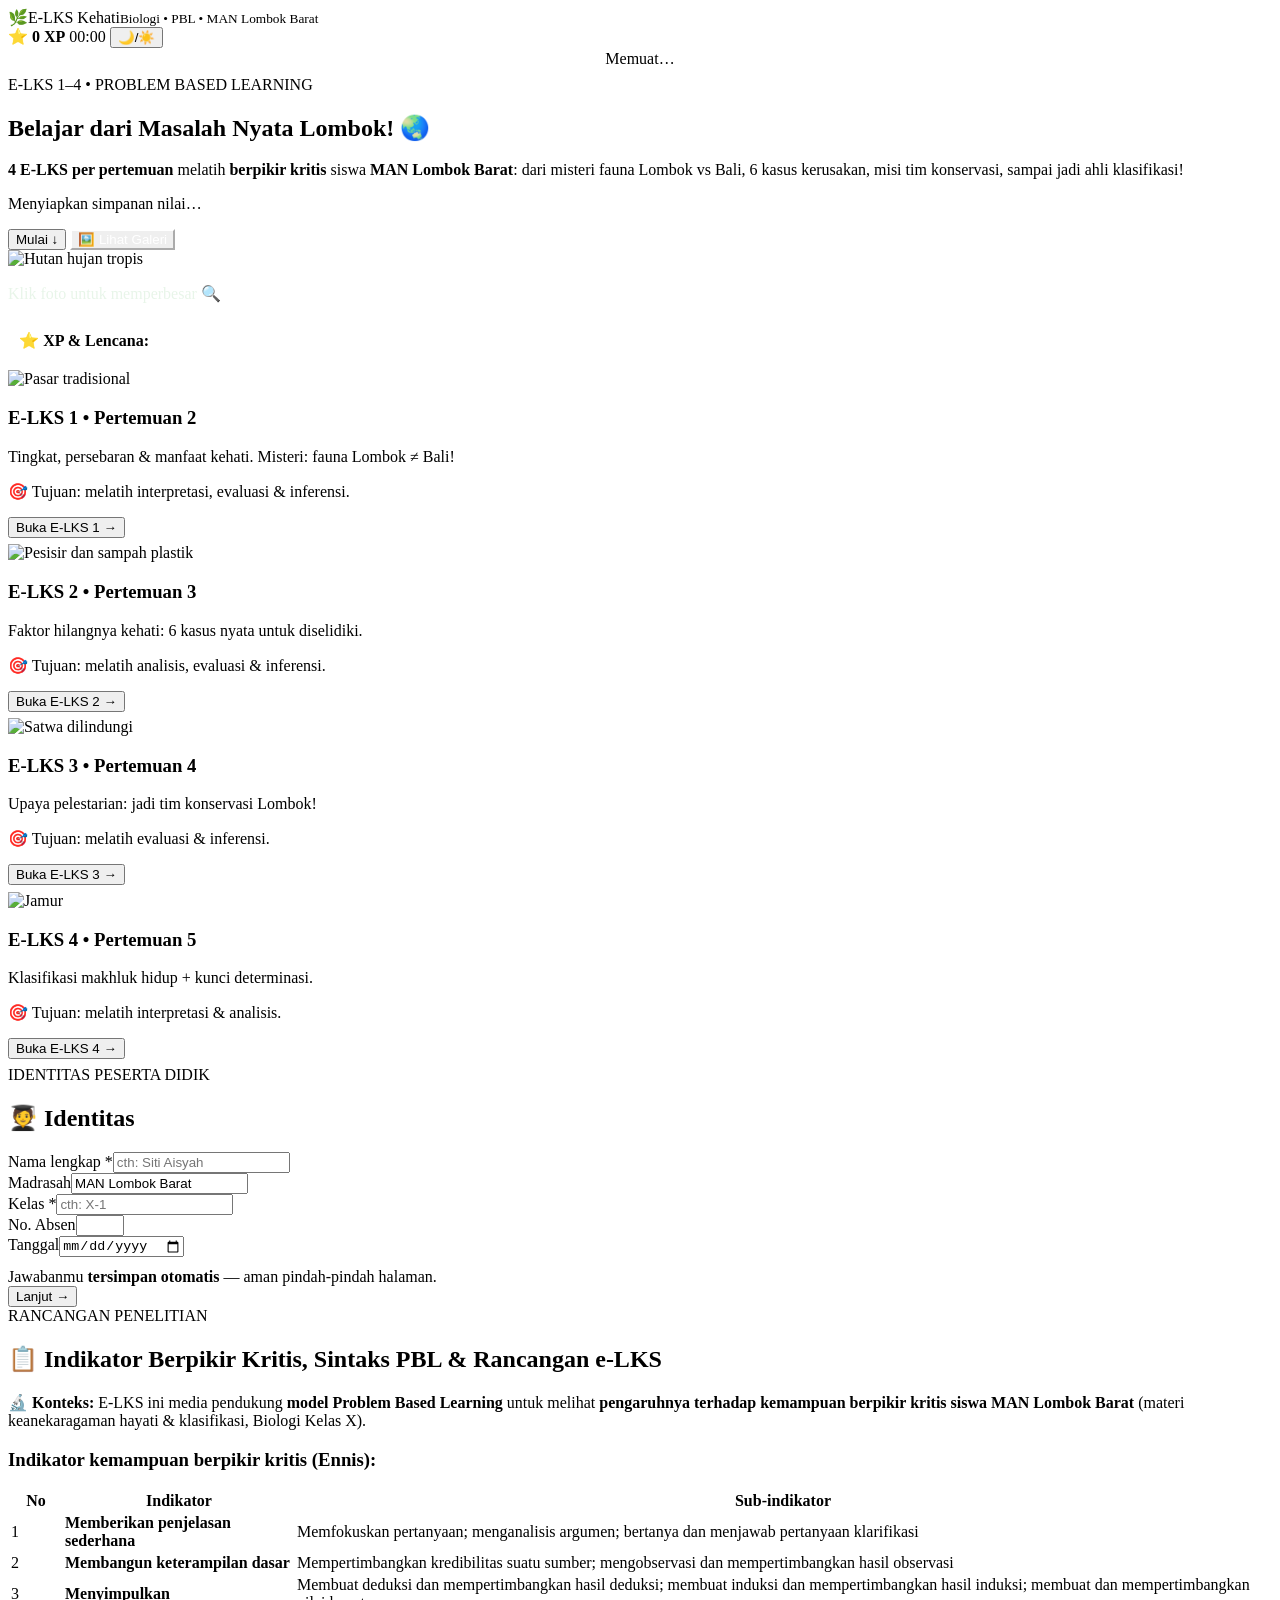
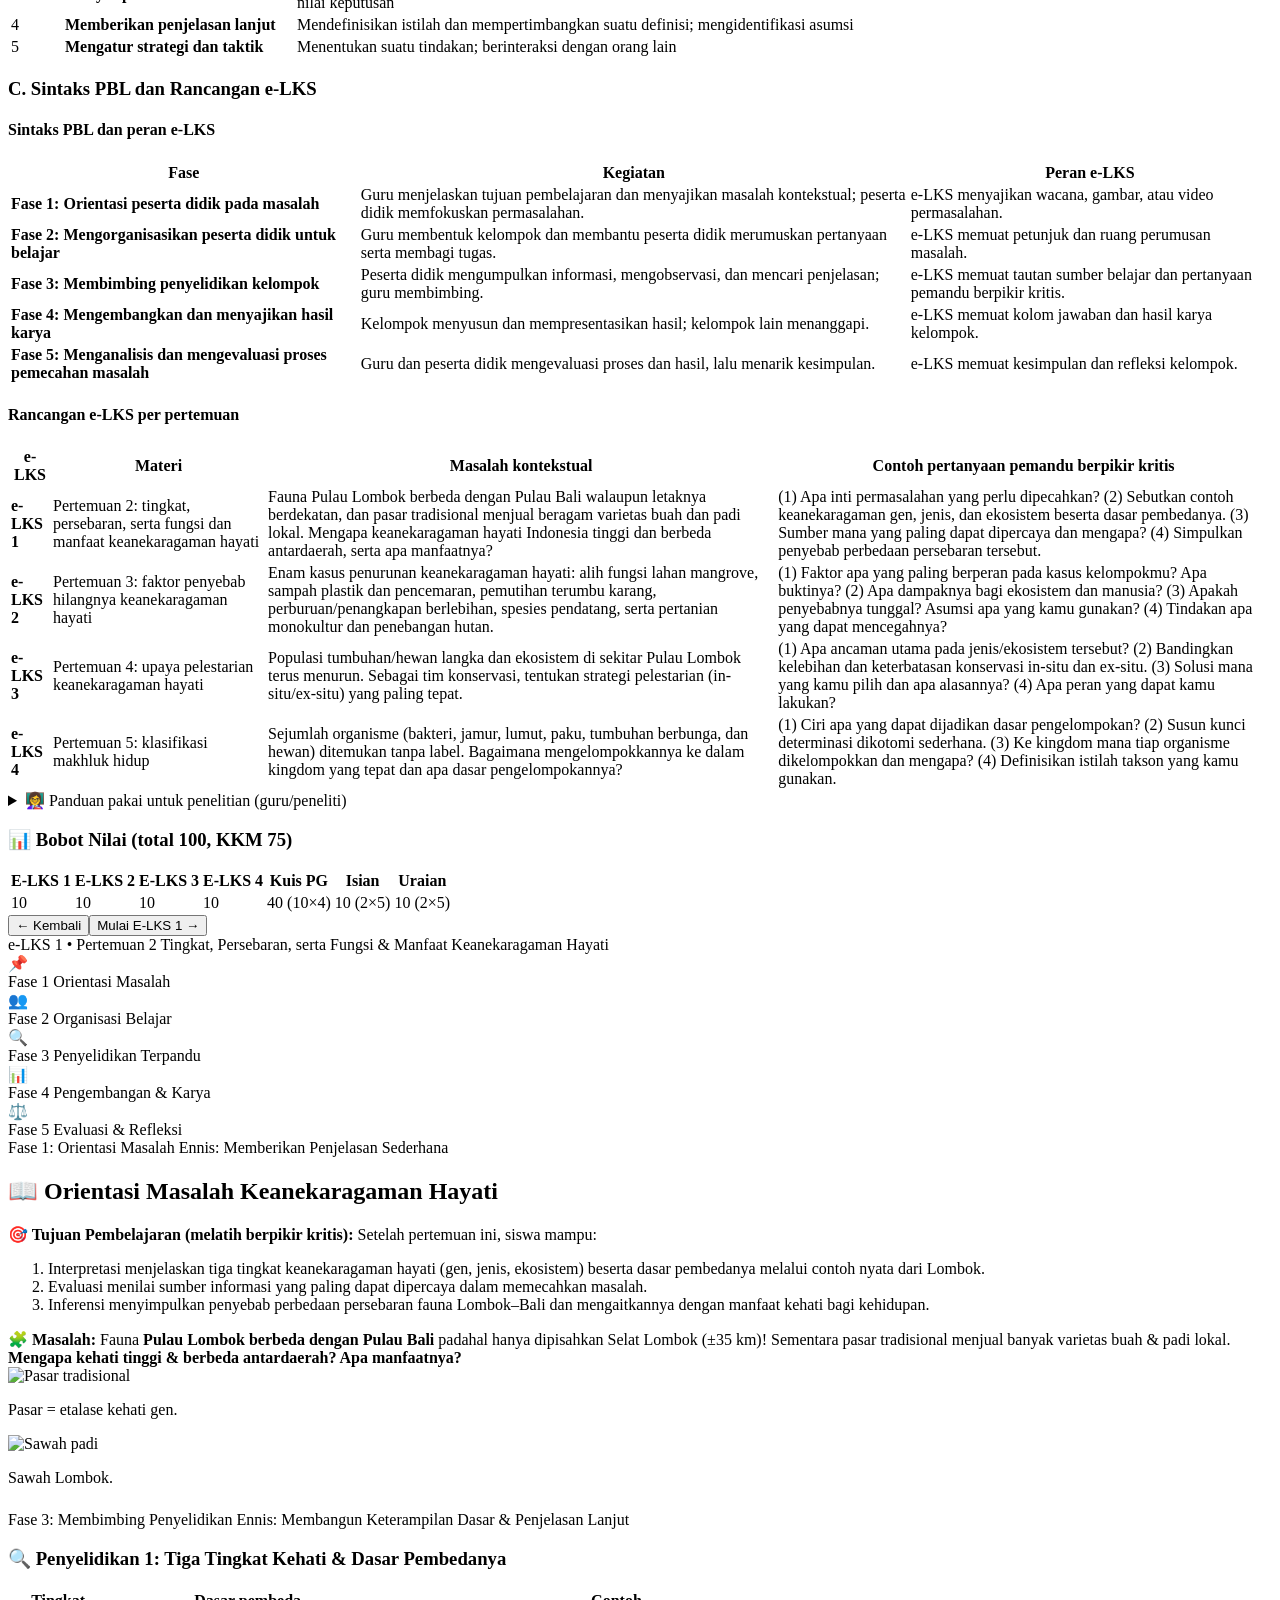
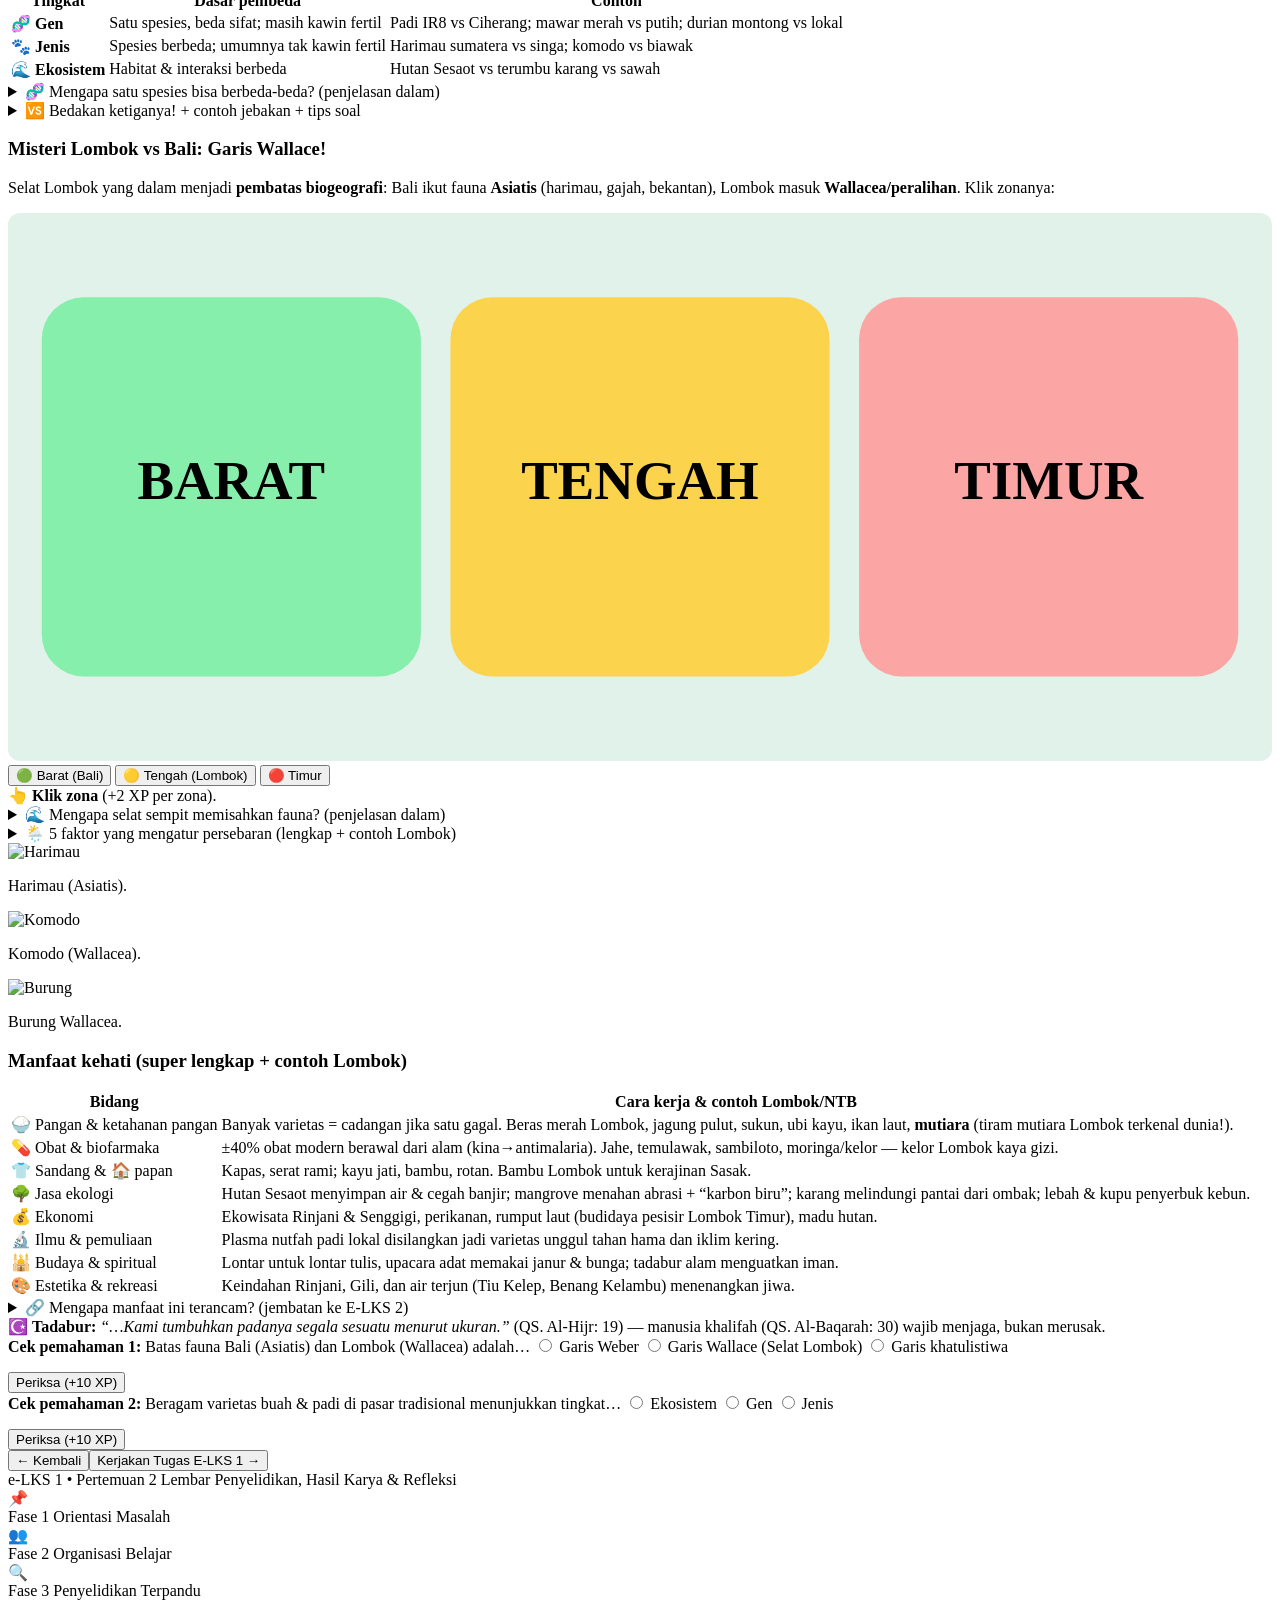
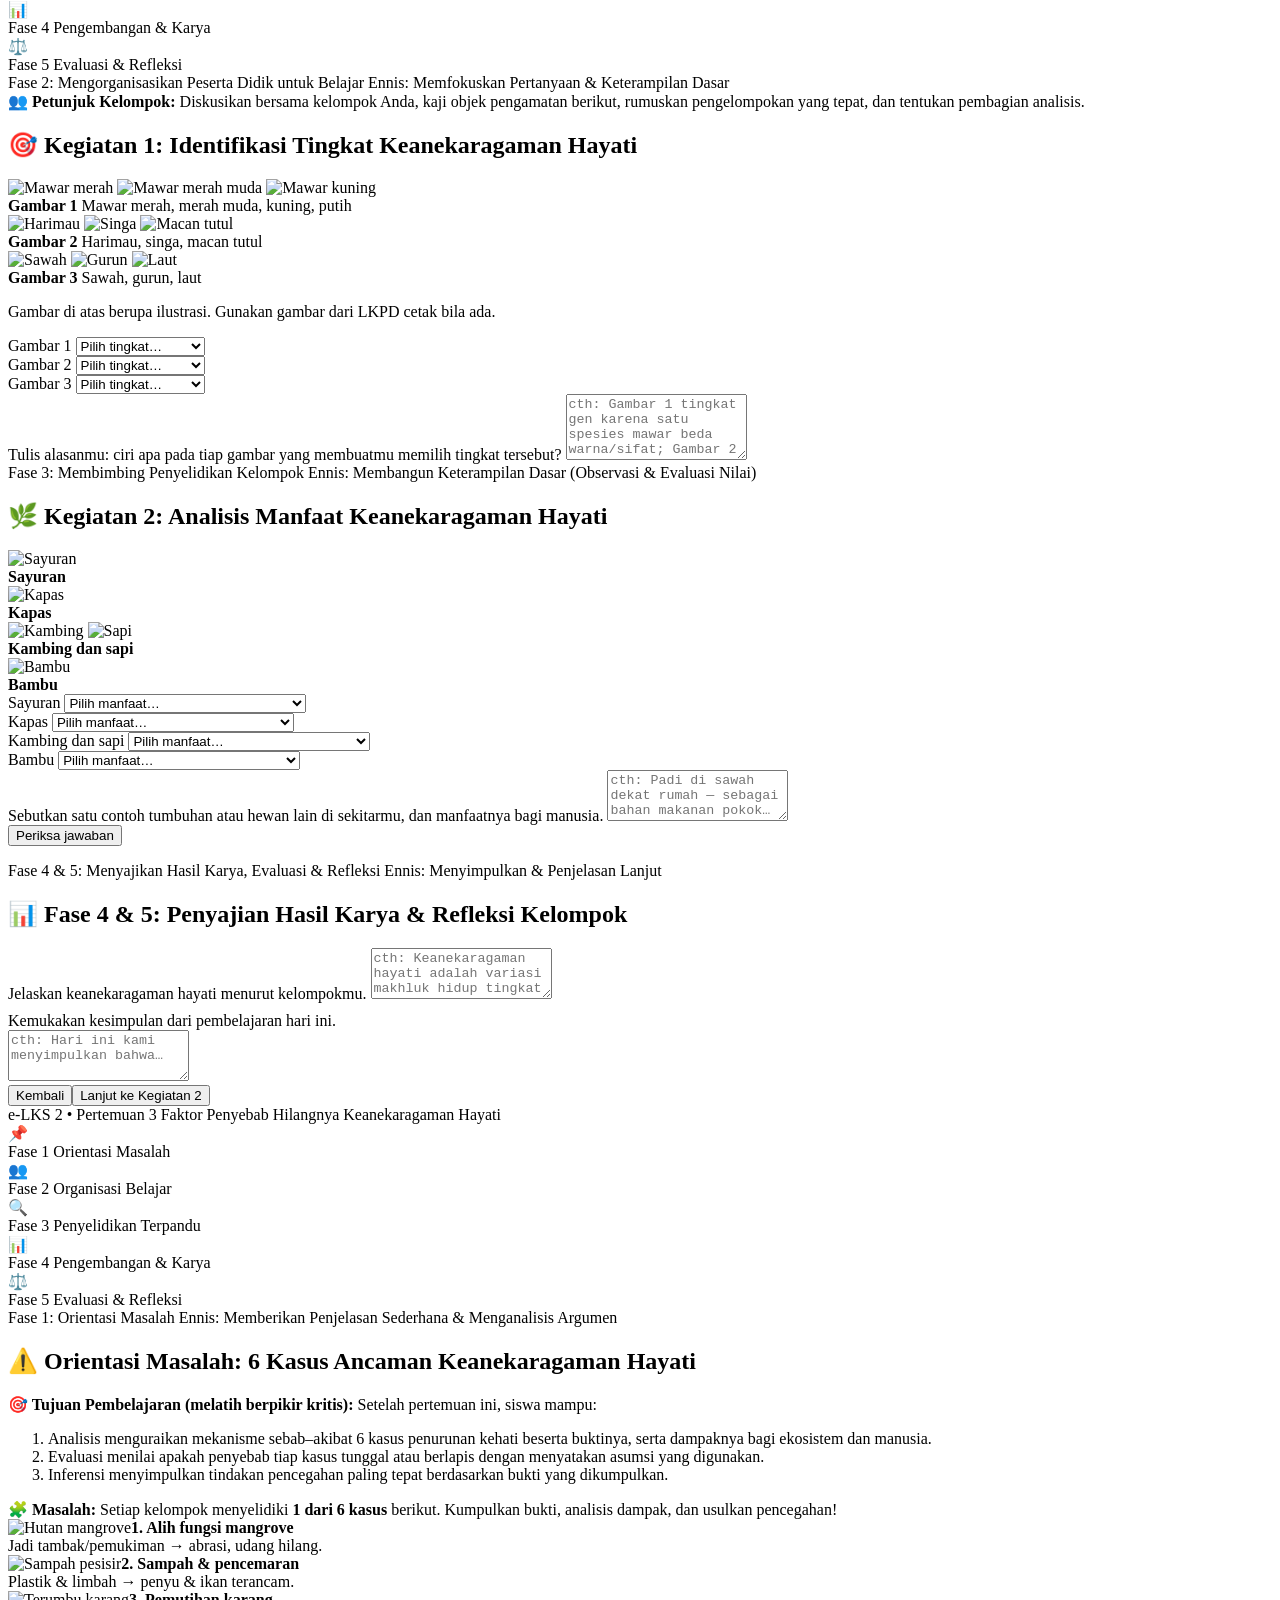
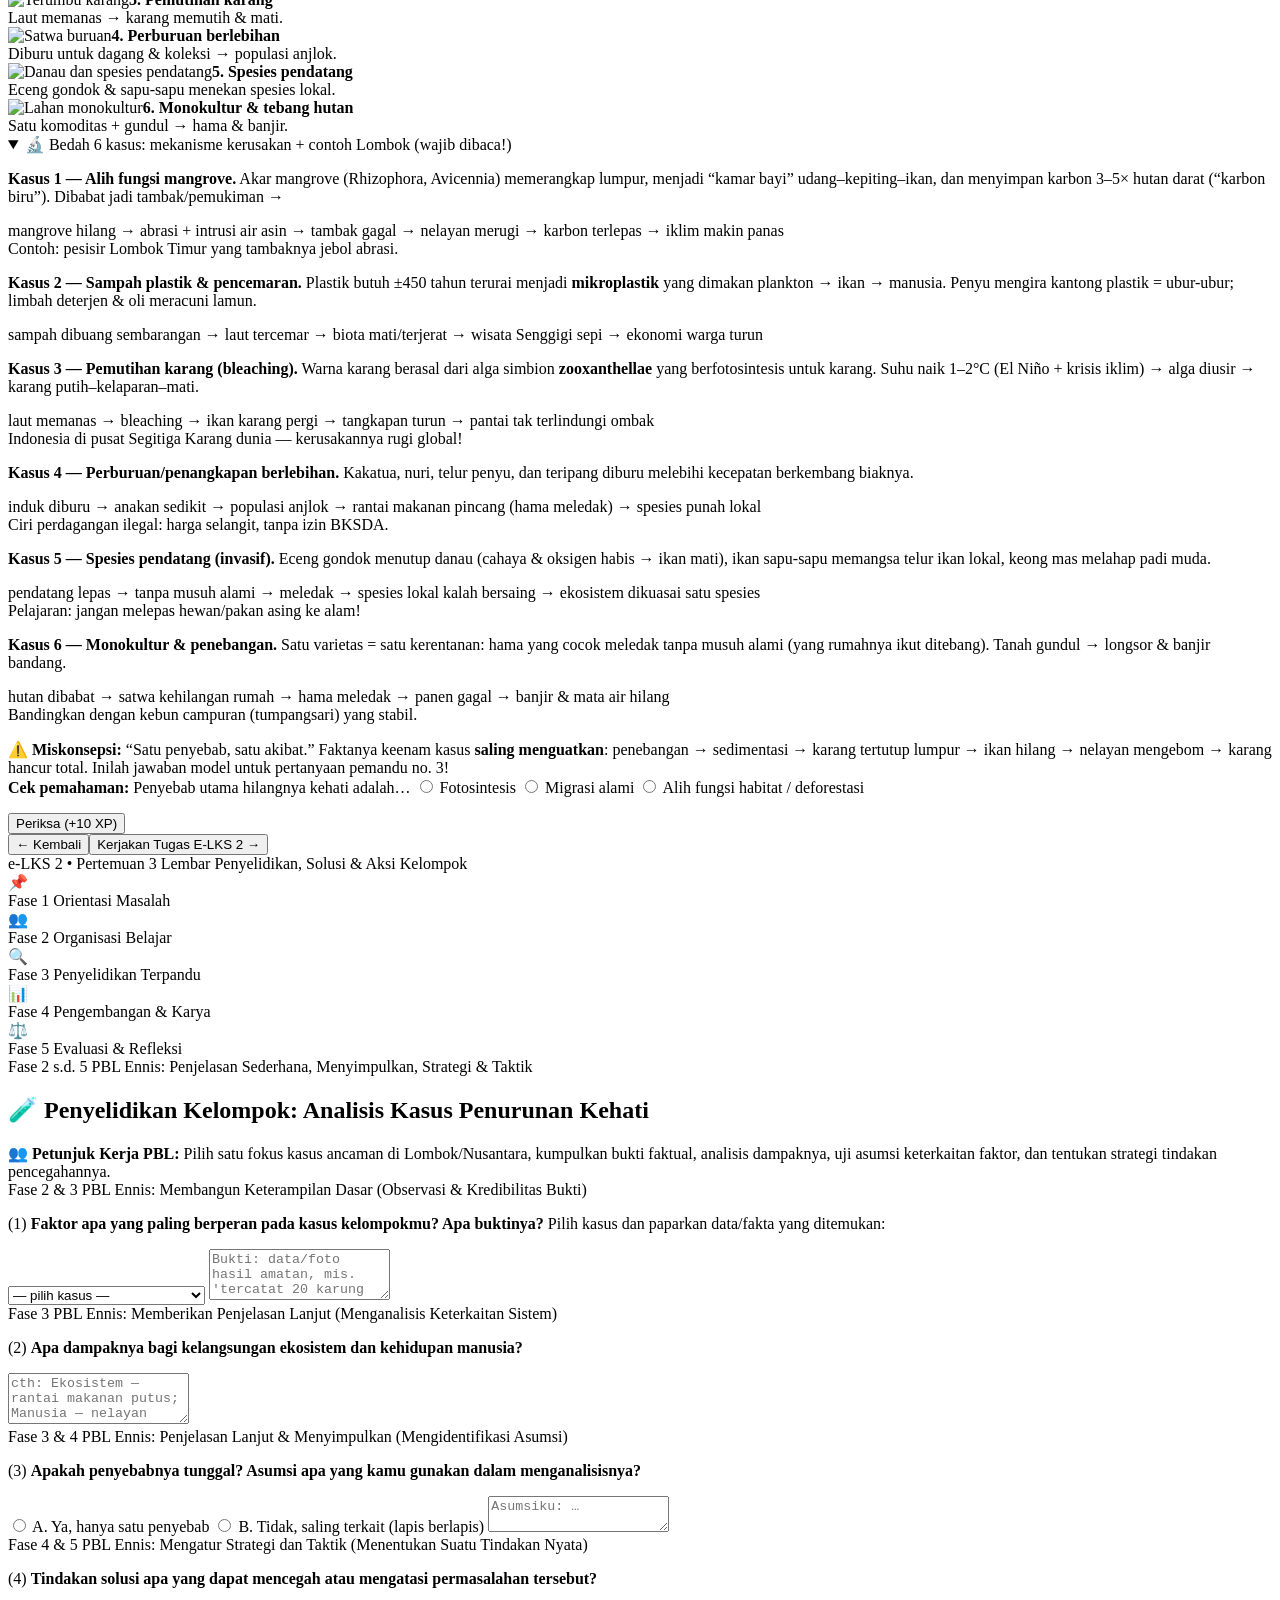
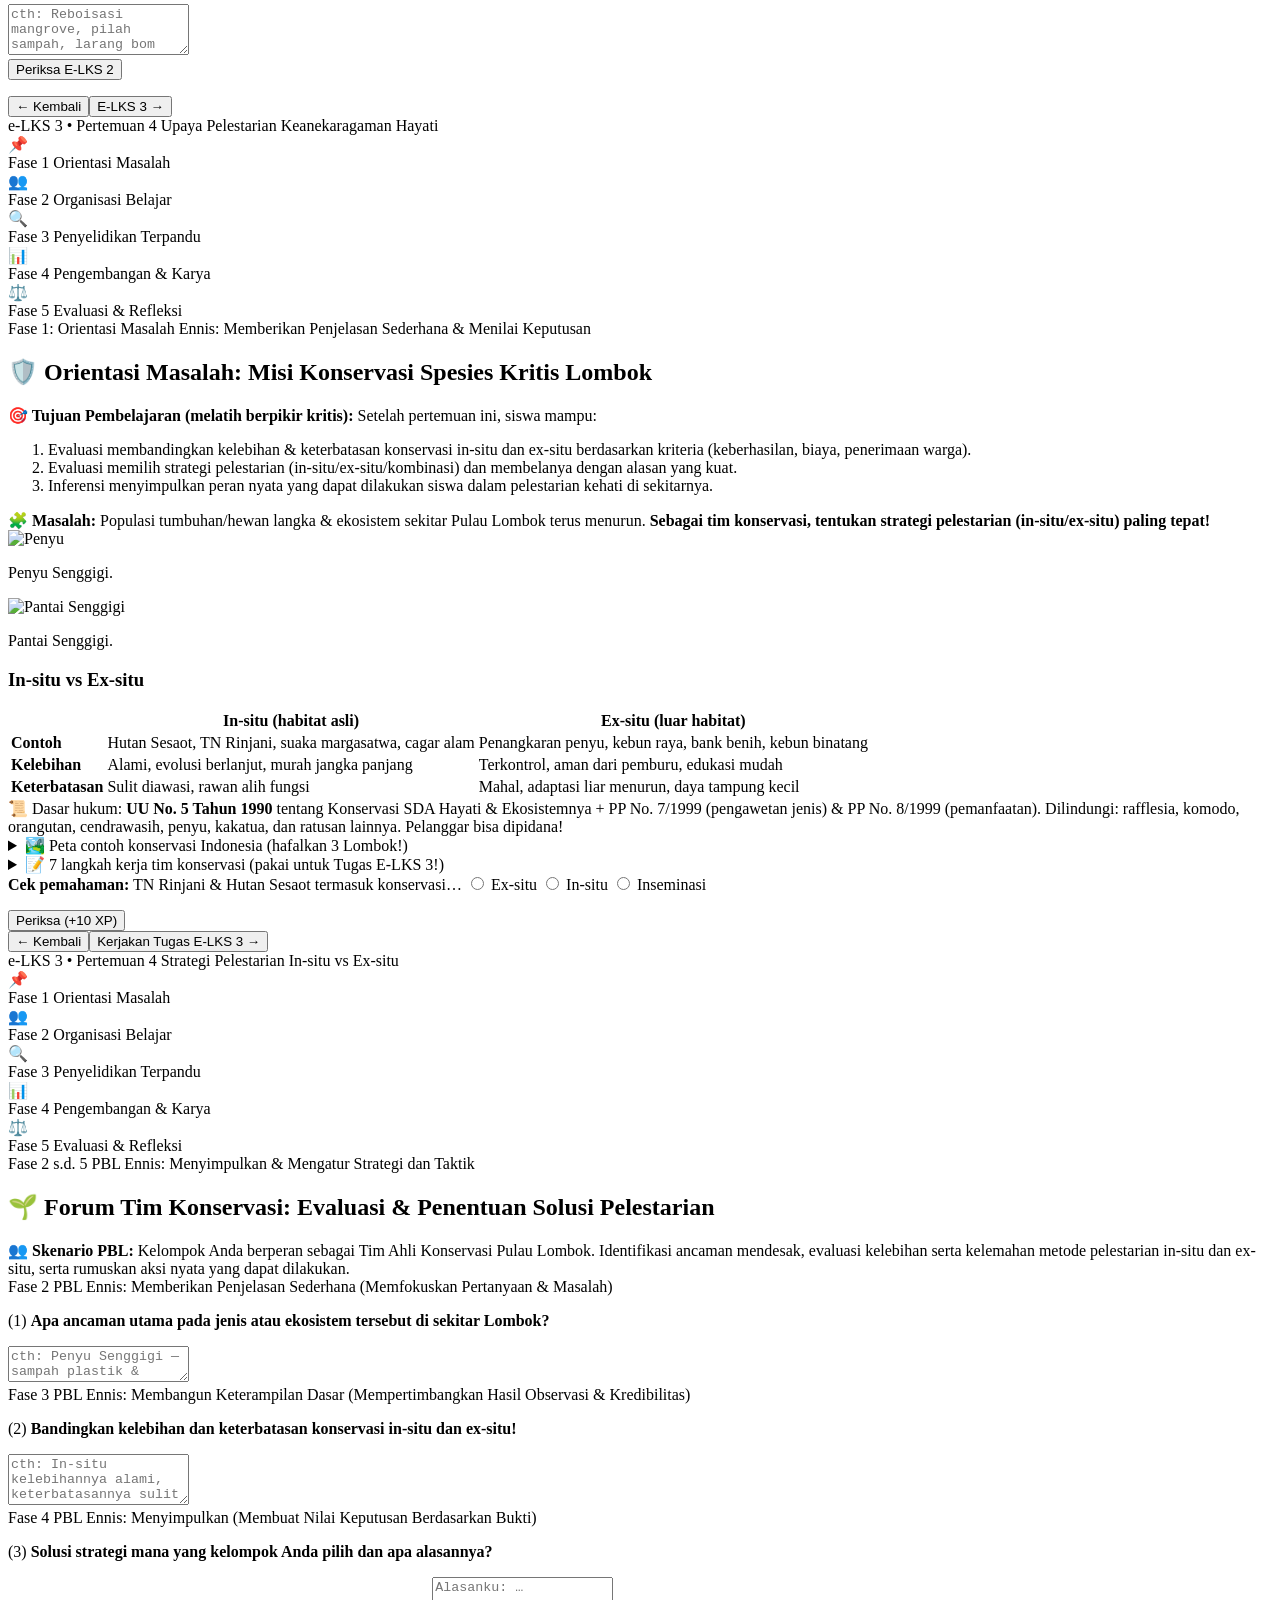
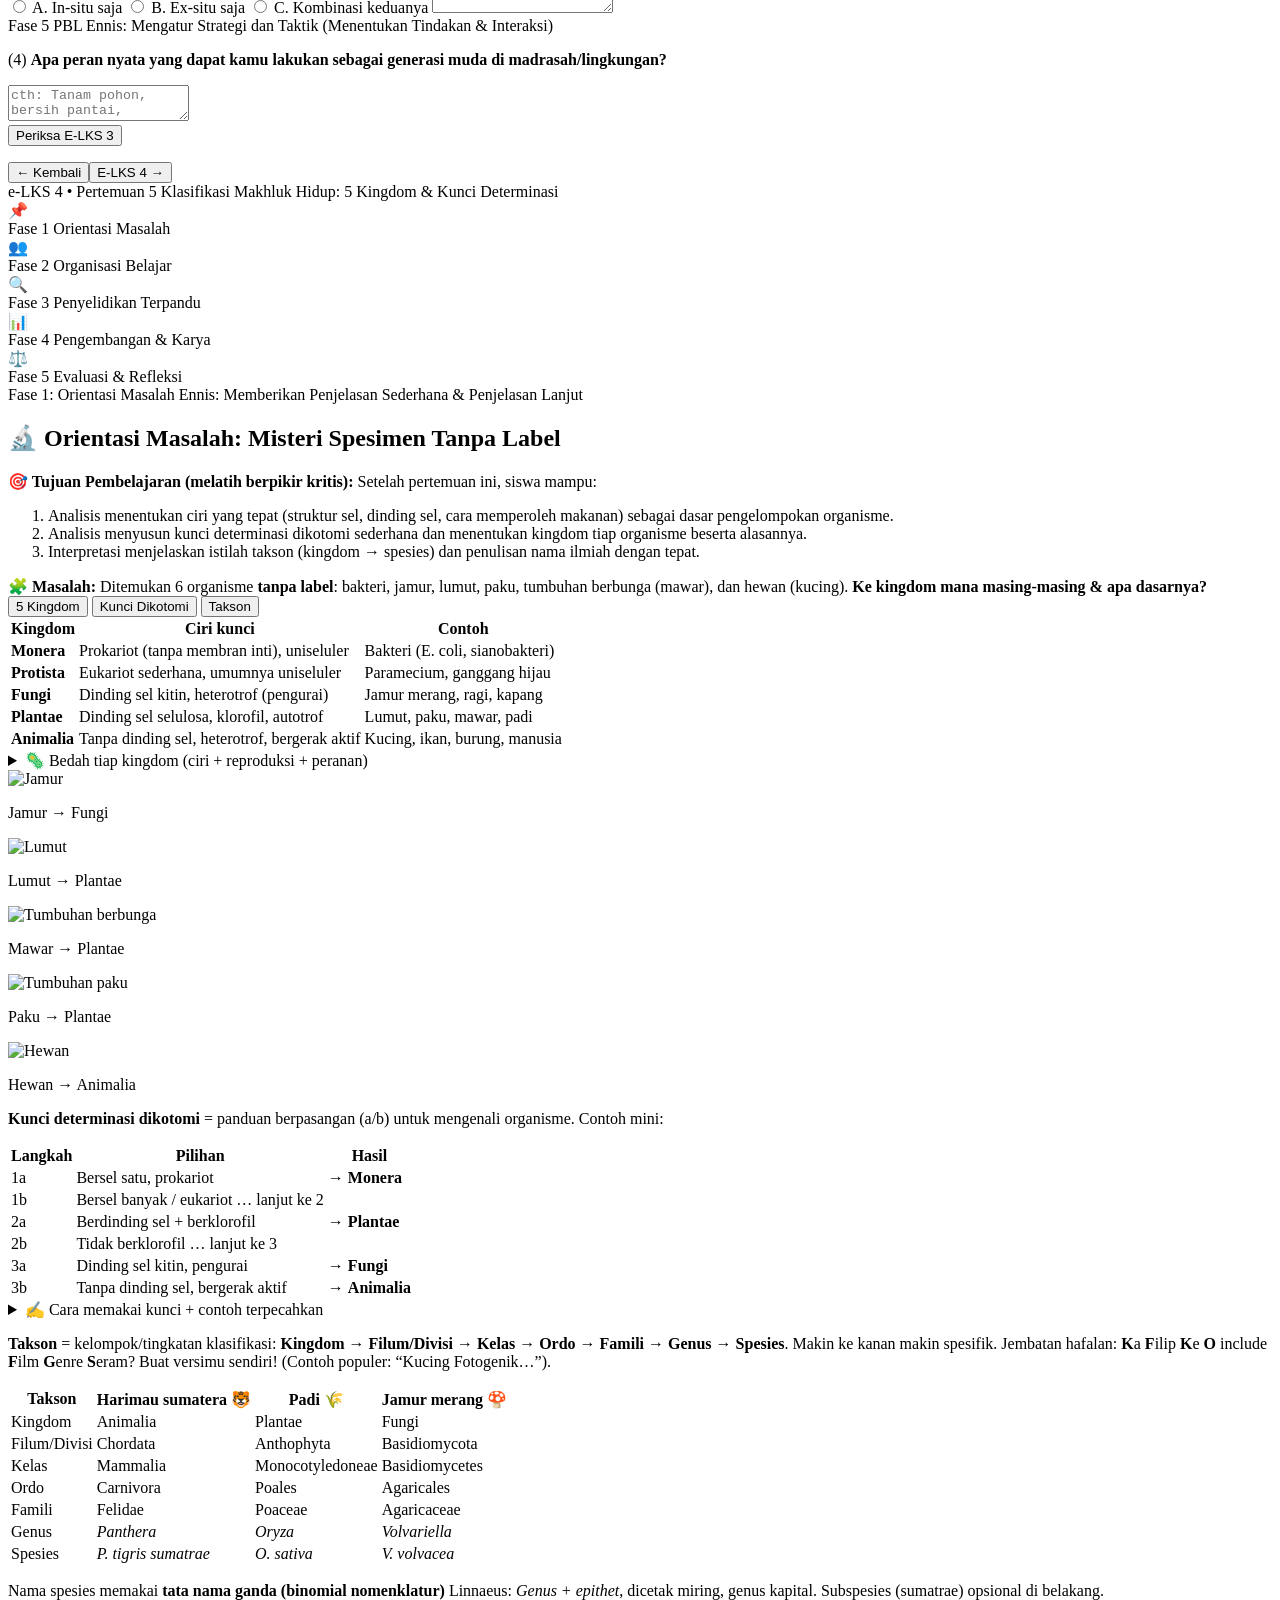
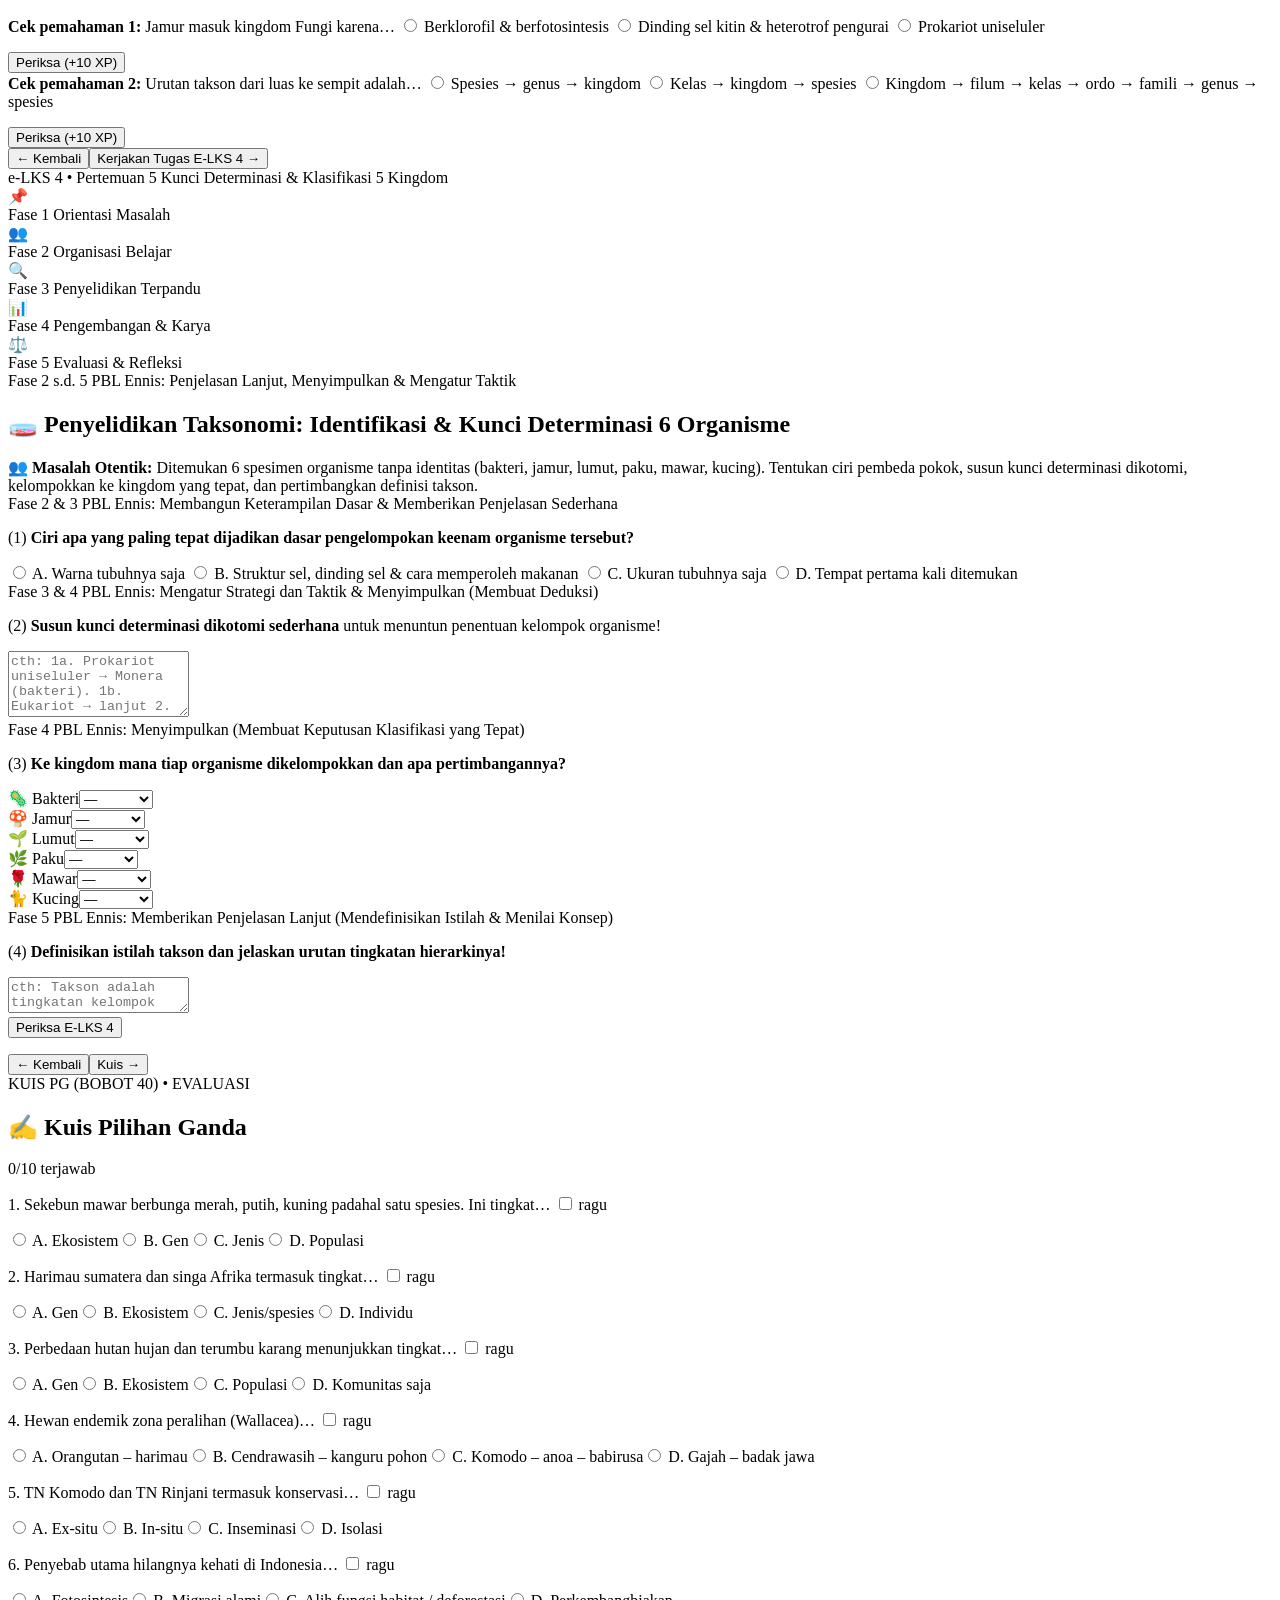
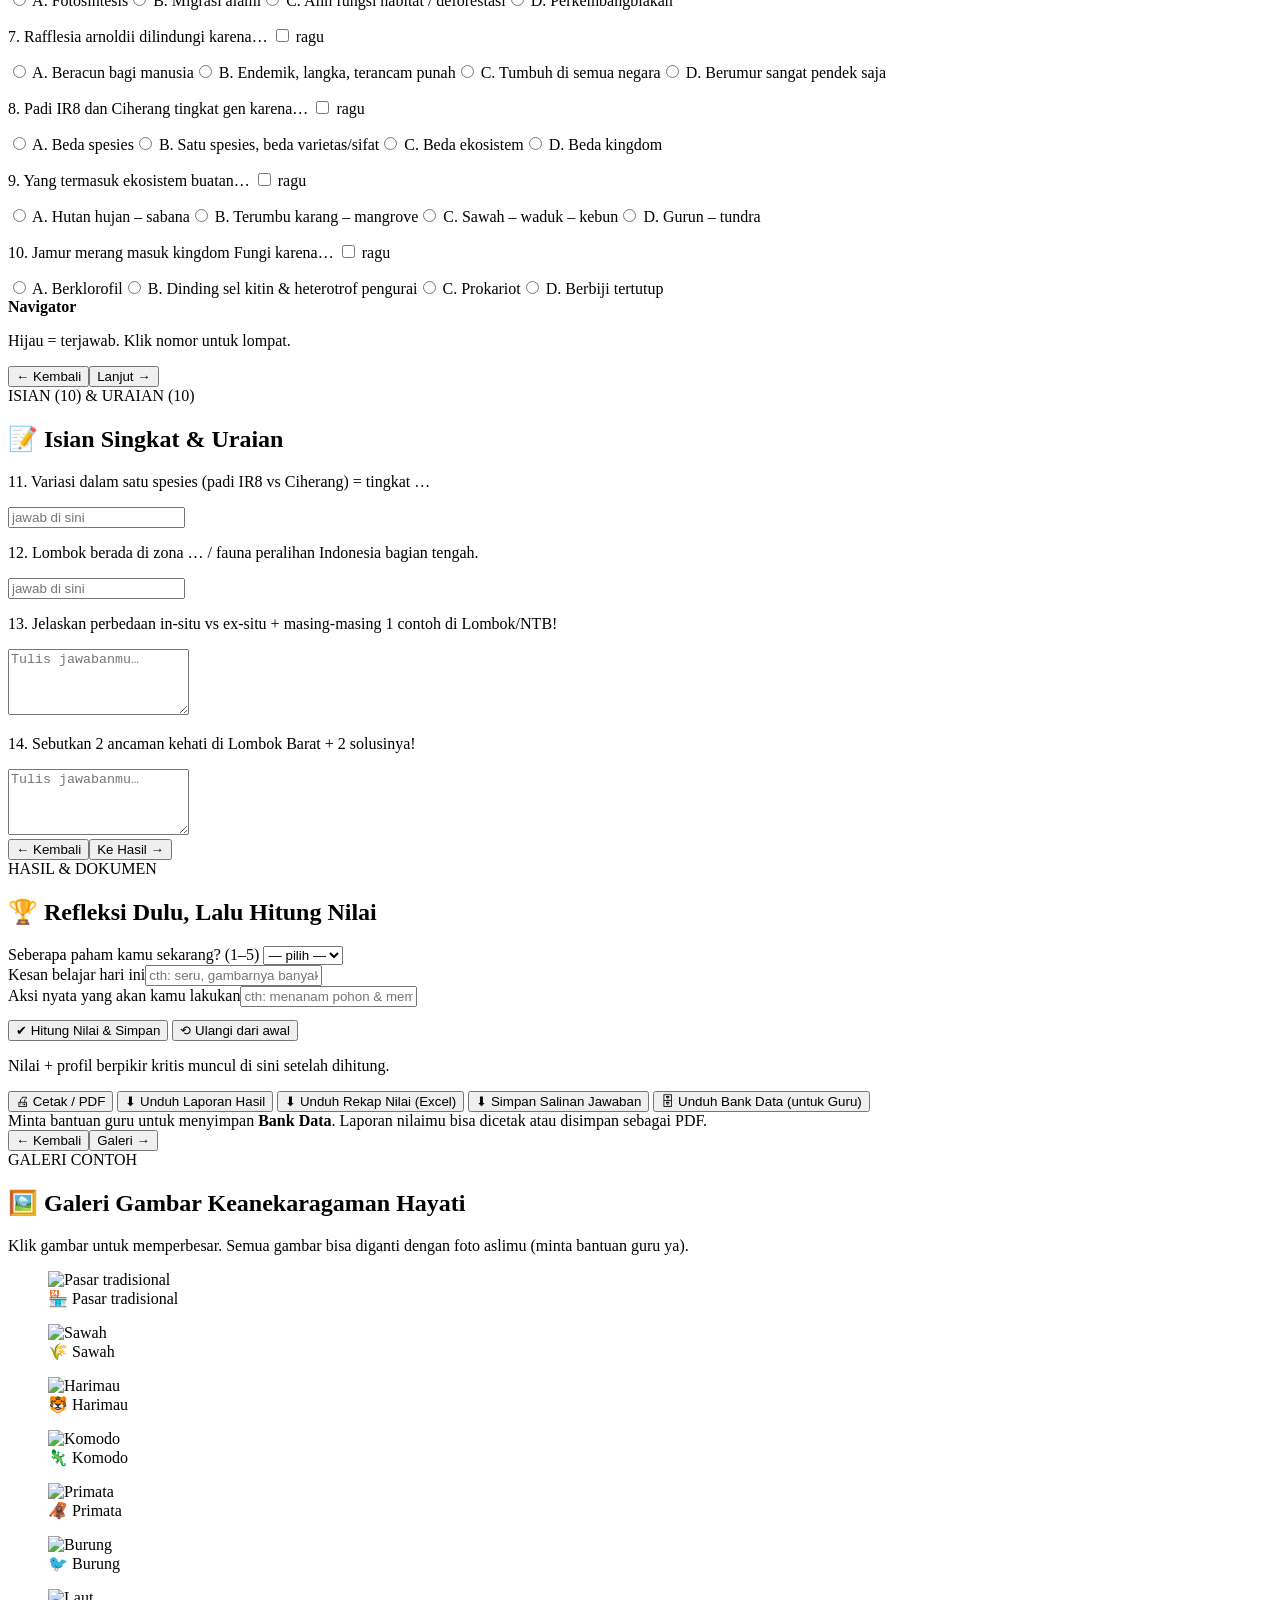
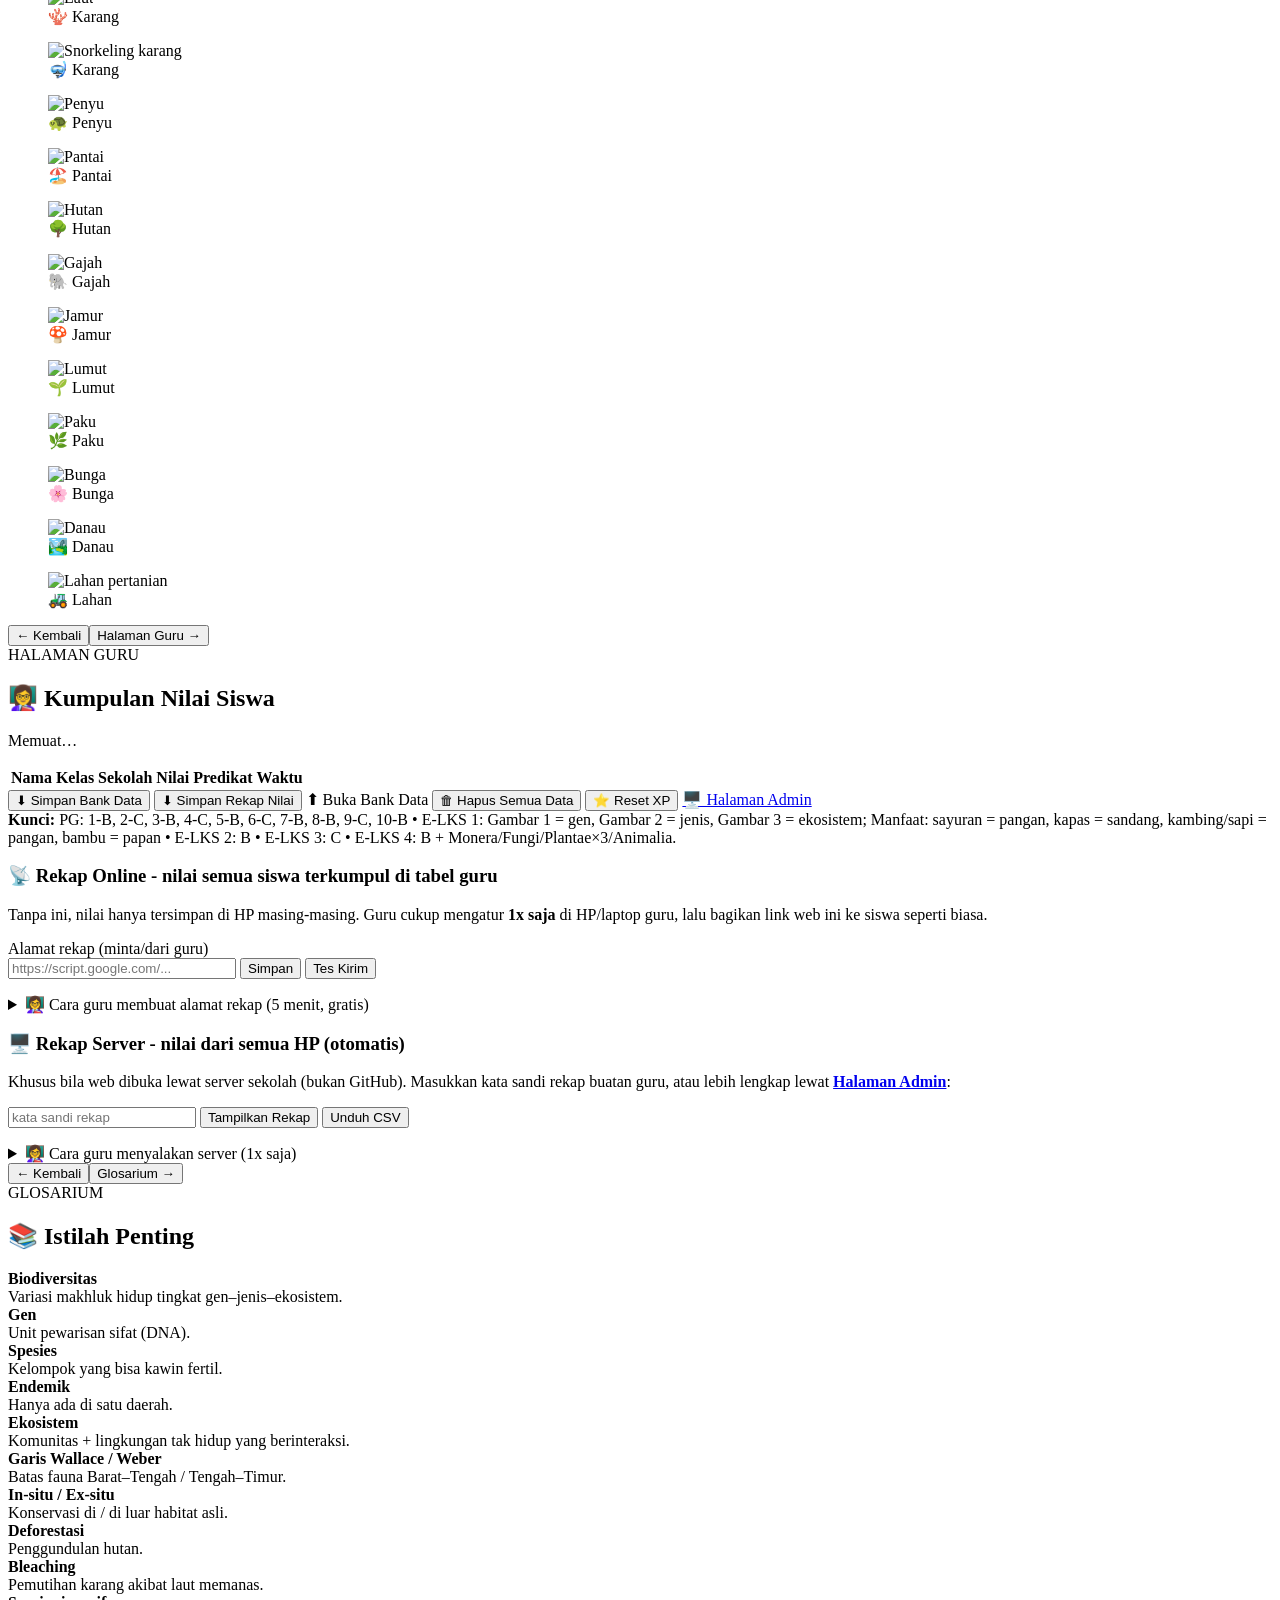
==== templates/index.html @ baf55293 "Rombak e-LKS sesuai sintaks PBL dan indikator Ennis - Tambahkan visual 5-phase PBL tracker bar pada " ====
<!doctype html>
<html lang="id">

<head>
	<meta charset="utf-8">
	<meta name="viewport" content="width=device-width,initial-scale=1">
	<link rel="icon" href="data:,">
	<title>E-LKS Keanekaragaman Hayati Berbasis PBL | MAN Lombok Barat</title>
	<meta name="description"
		content="E-LKS 1–4 per pertemuan berbasis Problem Based Learning: tingkat & persebaran, faktor hilang, pelestarian, klasifikasi. Melatih berpikir kritis siswa MAN Lombok Barat. Bisa dibuka lewat link.">
	<link rel="stylesheet" href="css/style.css">
</head>

<body>
	<header class="topbar">
		<div class="brand"><span class="logo">🌿</span><span>E-LKS Kehati<small>Biologi • PBL • MAN Lombok
					Barat</small></span></div>
		<div class="top-aksi">
			<span class="chip">⭐ <b id="xp-text">0 XP</b></span>
			<span class="timer" id="timer">00:00</span>
			<button class="icon-btn" onclick="toggleTema()">🌙/☀️</button>
		</div>
	</header>

	<div class="stepper-wrap">
		<div class="stepper" id="stepper"></div>
		<div class="progres"><i id="progress-fill"></i></div>
		<p class="keterangan" id="progress-text" style="text-align:center;margin:.1rem 0 .5rem">Memuat…</p>
	</div>

	<div class="wrap" id="app">

		<!-- ============ BERANDA ============ -->
		<section class="stage" data-stage="beranda">
			<div class="hero">
				<div>
					<span class="badge">E-LKS 1–4 • PROBLEM BASED LEARNING</span>
					<h1>Belajar dari Masalah Nyata Lombok! 🌏</h1>
					<p><b>4 E-LKS per pertemuan</b> melatih <b>berpikir kritis</b> siswa <b>MAN Lombok Barat</b>: dari misteri
						fauna Lombok vs Bali, 6 kasus kerusakan, misi tim konservasi, sampai jadi ahli klasifikasi!</p>
					<p><span id="db-status">Menyiapkan simpanan nilai…</span></p>
					<div class="toolbar">
						<button class="btn btn-primer" onclick="pergi('identitas')">Mulai ↓</button>
						<button class="btn btn-ghost" style="border-color:#fff;color:#fff" onclick="pergi('galeri')">🖼️ Lihat
							Galeri</button>
					</div>
				</div>
				<div>
					<img class="hero-img" src="assets/images/hutan.jpg"
						data-fb="https://images.unsplash.com/photo-1441974231531-c6227db76b6e?auto=format&fit=crop&w=900&q=80|https://images.unsplash.com/photo-1447752875215-b2761acb3c5d?auto=format&fit=crop&w=900&q=80"
						onerror="gfb(this)" alt="Hutan hujan tropis"
						onclick="bukaLightbox(this.src,'Hutan hujan tropis — rumah keanekaragaman hayati')"
						referrerpolicy="no-referrer">
					<p class="keterangan" style="color:#e8f5e9">Klik foto untuk memperbesar 🔍</p>
					<div class="card" style="margin:.6rem 0;padding:.7rem"><b>⭐ XP & Lencana:</b>
						<div class="xp"><i id="xp-bar"></i></div>
						<div class="lencana" id="lencana"></div>
					</div>
				</div>
			</div>
			<div class="grid2">
				<div class="card" style="margin:.4rem 0">
					<img class="foto" src="assets/images/pasar.jpg"
						data-fb="https://images.unsplash.com/photo-1488459716781-31db52582fe9?auto=format&fit=crop&w=800&q=80|https://images.unsplash.com/photo-1542838132-92c53300491e?auto=format&fit=crop&w=800&q=80"
						onerror="gfb(this)" alt="Pasar tradisional" loading="lazy"
						onclick="bukaLightbox(this.src,'Pasar tradisional: varietas buah & padi lokal')"
						referrerpolicy="no-referrer">
					<h3>E-LKS 1 • Pertemuan 2</h3>
					<p>Tingkat, persebaran & manfaat kehati. Misteri: fauna Lombok ≠ Bali!</p>
					<p class="keterangan">🎯 Tujuan: melatih interpretasi, evaluasi & inferensi.</p>
					<button class="btn btn-sekunder btn-kecil" onclick="pergi('elks1-materi')">Buka E-LKS 1 →</button>
				</div>
				<div class="card" style="margin:.4rem 0">
					<img class="foto" src="assets/images/sampah.jpg"
						data-fb="https://images.unsplash.com/photo-1507525428034-b723cf961d3e?auto=format&fit=crop&w=800&q=80|https://images.unsplash.com/photo-1518837695005-2083093ee35b?auto=format&fit=crop&w=800&q=80"
						onerror="gfb(this)" alt="Pesisir dan sampah plastik" loading="lazy"
						onclick="bukaLightbox(this.src,'Sampah plastik mengancam biota pesisir')" referrerpolicy="no-referrer">
					<h3>E-LKS 2 • Pertemuan 3</h3>
					<p>Faktor hilangnya kehati: 6 kasus nyata untuk diselidiki.</p>
					<p class="keterangan">🎯 Tujuan: melatih analisis, evaluasi & inferensi.</p>
					<button class="btn btn-sekunder btn-kecil" onclick="pergi('elks2-materi')">Buka E-LKS 2 →</button>
				</div>
				<div class="card" style="margin:.4rem 0">
					<img class="foto" src="assets/images/gajah.jpg"
						data-fb="https://images.unsplash.com/photo-1557050543-4d5f4e07ef46?auto=format&fit=crop&w=800&q=80|https://images.unsplash.com/photo-1501854140801-50d01698950b?auto=format&fit=crop&w=800&q=80"
						onerror="gfb(this)" alt="Satwa dilindungi" loading="lazy"
						onclick="bukaLightbox(this.src,'Satwa dilindungi butuh strategi konservasi')" referrerpolicy="no-referrer">
					<h3>E-LKS 3 • Pertemuan 4</h3>
					<p>Upaya pelestarian: jadi tim konservasi Lombok!</p>
					<p class="keterangan">🎯 Tujuan: melatih evaluasi & inferensi.</p>
					<button class="btn btn-sekunder btn-kecil" onclick="pergi('elks3-materi')">Buka E-LKS 3 →</button>
				</div>
				<div class="card" style="margin:.4rem 0">
					<img class="foto" src="assets/images/jamur.jpg"
						data-fb="https://images.unsplash.com/photo-1504545102780-26774c1bb073?auto=format&fit=crop&w=800&q=80|https://images.unsplash.com/photo-1518495973542-4542c06a5843?auto=format&fit=crop&w=800&q=80"
						onerror="gfb(this)" alt="Jamur" loading="lazy" onclick="bukaLightbox(this.src,'Jamur: kingdom Fungi')"
						referrerpolicy="no-referrer">
					<h3>E-LKS 4 • Pertemuan 5</h3>
					<p>Klasifikasi makhluk hidup + kunci determinasi.</p>
					<p class="keterangan">🎯 Tujuan: melatih interpretasi & analisis.</p>
					<button class="btn btn-sekunder btn-kecil" onclick="pergi('elks4-materi')">Buka E-LKS 4 →</button>
				</div>
			</div>
		</section>

		<!-- ============ IDENTITAS ============ -->
		<section class="stage" data-stage="identitas">
			<div class="card">
				<span class="tahap-tag">IDENTITAS PESERTA DIDIK</span>
				<h2>🧑‍🎓 Identitas</h2>
				<div class="grid2">
					<div><label>Nama lengkap *</label><input type="text" id="nama" placeholder="cth: Siti Aisyah"></div>
					<div><label>Madrasah</label><input type="text" id="sekolah" value="MAN Lombok Barat"></div>
					<div><label>Kelas *</label><input type="text" id="kelas" placeholder="cth: X-1"></div>
					<div><label>No. Absen</label><input type="number" id="absen" min="1" max="40"></div>
					<div><label>Tanggal</label><input type="date" id="tgl"></div>
				</div>
				<div class="info" style="margin-top:.7rem">Jawabanmu <b>tersimpan otomatis</b> — aman pindah-pindah halaman.
				</div>
				<div class="navigasi"><span></span><button class="btn btn-primer" onclick="lanjutBerikutnya('identitas')">Lanjut
						→</button></div>
			</div>
		</section>

		<!-- ============ KONTEKS / RANCANGAN ============ -->
		<section class="stage" data-stage="konteks">
			<div class="card">
				<span class="tahap-tag">RANCANGAN PENELITIAN</span>
				<h2>📋 Indikator Berpikir Kritis, Sintaks PBL & Rancangan e-LKS</h2>
				<div class="info"><b>🔬 Konteks:</b> E-LKS ini media pendukung <b>model Problem Based Learning</b> untuk melihat
					<b>pengaruhnya terhadap kemampuan berpikir kritis siswa MAN Lombok Barat</b> (materi keanekaragaman hayati &
					klasifikasi, Biologi Kelas X).</div>

				<h3>Indikator kemampuan berpikir kritis (Ennis):</h3>
				<div style="overflow:auto">
					<table class="tabel">
						<thead>
							<tr>
								<th style="width:50px">No</th>
								<th>Indikator</th>
								<th>Sub-indikator</th>
							</tr>
						</thead>
						<tbody>
							<tr>
								<td>1</td>
								<td><b>Memberikan penjelasan sederhana</b></td>
								<td>Memfokuskan pertanyaan; menganalisis argumen; bertanya dan menjawab pertanyaan klarifikasi</td>
							</tr>
							<tr>
								<td>2</td>
								<td><b>Membangun keterampilan dasar</b></td>
								<td>Mempertimbangkan kredibilitas suatu sumber; mengobservasi dan mempertimbangkan hasil observasi</td>
							</tr>
							<tr>
								<td>3</td>
								<td><b>Menyimpulkan</b></td>
								<td>Membuat deduksi dan mempertimbangkan hasil deduksi; membuat induksi dan mempertimbangkan hasil induksi; membuat dan mempertimbangkan nilai keputusan</td>
							</tr>
							<tr>
								<td>4</td>
								<td><b>Memberikan penjelasan lanjut</b></td>
								<td>Mendefinisikan istilah dan mempertimbangkan suatu definisi; mengidentifikasi asumsi</td>
							</tr>
							<tr>
								<td>5</td>
								<td><b>Mengatur strategi dan taktik</b></td>
								<td>Menentukan suatu tindakan; berinteraksi dengan orang lain</td>
							</tr>
						</tbody>
					</table>
				</div>

				<h3>C. Sintaks PBL dan Rancangan e-LKS</h3>
				<h4>Sintaks PBL dan peran e-LKS</h4>
				<div style="overflow:auto">
					<table class="tabel">
						<thead>
							<tr>
								<th>Fase</th>
								<th>Kegiatan</th>
								<th>Peran e-LKS</th>
							</tr>
						</thead>
						<tbody>
							<tr>
								<td><b>Fase 1: Orientasi peserta didik pada masalah</b></td>
								<td>Guru menjelaskan tujuan pembelajaran dan menyajikan masalah kontekstual; peserta didik memfokuskan permasalahan.</td>
								<td>e-LKS menyajikan wacana, gambar, atau video permasalahan.</td>
							</tr>
							<tr>
								<td><b>Fase 2: Mengorganisasikan peserta didik untuk belajar</b></td>
								<td>Guru membentuk kelompok dan membantu peserta didik merumuskan pertanyaan serta membagi tugas.</td>
								<td>e-LKS memuat petunjuk dan ruang perumusan masalah.</td>
							</tr>
							<tr>
								<td><b>Fase 3: Membimbing penyelidikan kelompok</b></td>
								<td>Peserta didik mengumpulkan informasi, mengobservasi, dan mencari penjelasan; guru membimbing.</td>
								<td>e-LKS memuat tautan sumber belajar dan pertanyaan pemandu berpikir kritis.</td>
							</tr>
							<tr>
								<td><b>Fase 4: Mengembangkan dan menyajikan hasil karya</b></td>
								<td>Kelompok menyusun dan mempresentasikan hasil; kelompok lain menanggapi.</td>
								<td>e-LKS memuat kolom jawaban dan hasil karya kelompok.</td>
							</tr>
							<tr>
								<td><b>Fase 5: Menganalisis dan mengevaluasi proses pemecahan masalah</b></td>
								<td>Guru dan peserta didik mengevaluasi proses dan hasil, lalu menarik kesimpulan.</td>
								<td>e-LKS memuat kesimpulan dan refleksi kelompok.</td>
							</tr>
						</tbody>
					</table>
				</div>

				<h4>Rancangan e-LKS per pertemuan</h4>
				<div style="overflow:auto">
					<table class="tabel">
						<thead>
							<tr>
								<th>e-LKS</th>
								<th>Materi</th>
								<th>Masalah kontekstual</th>
								<th>Contoh pertanyaan pemandu berpikir kritis</th>
							</tr>
						</thead>
						<tbody>
							<tr>
								<td><b>e-LKS 1</b></td>
								<td>Pertemuan 2: tingkat, persebaran, serta fungsi dan manfaat keanekaragaman hayati</td>
								<td>Fauna Pulau Lombok berbeda dengan Pulau Bali walaupun letaknya berdekatan, dan pasar tradisional menjual beragam varietas buah dan padi lokal. Mengapa keanekaragaman hayati Indonesia tinggi dan berbeda antardaerah, serta apa manfaatnya?</td>
								<td>(1) Apa inti permasalahan yang perlu dipecahkan? (2) Sebutkan contoh keanekaragaman gen, jenis, dan ekosistem beserta dasar pembedanya. (3) Sumber mana yang paling dapat dipercaya dan mengapa? (4) Simpulkan penyebab perbedaan persebaran tersebut.</td>
							</tr>
							<tr>
								<td><b>e-LKS 2</b></td>
								<td>Pertemuan 3: faktor penyebab hilangnya keanekaragaman hayati</td>
								<td>Enam kasus penurunan keanekaragaman hayati: alih fungsi lahan mangrove, sampah plastik dan pencemaran, pemutihan terumbu karang, perburuan/penangkapan berlebihan, spesies pendatang, serta pertanian monokultur dan penebangan hutan.</td>
								<td>(1) Faktor apa yang paling berperan pada kasus kelompokmu? Apa buktinya? (2) Apa dampaknya bagi ekosistem dan manusia? (3) Apakah penyebabnya tunggal? Asumsi apa yang kamu gunakan? (4) Tindakan apa yang dapat mencegahnya?</td>
							</tr>
							<tr>
								<td><b>e-LKS 3</b></td>
								<td>Pertemuan 4: upaya pelestarian keanekaragaman hayati</td>
								<td>Populasi tumbuhan/hewan langka dan ekosistem di sekitar Pulau Lombok terus menurun. Sebagai tim konservasi, tentukan strategi pelestarian (in-situ/ex-situ) yang paling tepat.</td>
								<td>(1) Apa ancaman utama pada jenis/ekosistem tersebut? (2) Bandingkan kelebihan dan keterbatasan konservasi in-situ dan ex-situ. (3) Solusi mana yang kamu pilih dan apa alasannya? (4) Apa peran yang dapat kamu lakukan?</td>
							</tr>
							<tr>
								<td><b>e-LKS 4</b></td>
								<td>Pertemuan 5: klasifikasi makhluk hidup</td>
								<td>Sejumlah organisme (bakteri, jamur, lumut, paku, tumbuhan berbunga, dan hewan) ditemukan tanpa label. Bagaimana mengelompokkannya ke dalam kingdom yang tepat dan apa dasar pengelompokannya?</td>
								<td>(1) Ciri apa yang dapat dijadikan dasar pengelompokan? (2) Susun kunci determinasi dikotomi sederhana. (3) Ke kingdom mana tiap organisme dikelompokkan dan mengapa? (4) Definisikan istilah takson yang kamu gunakan.</td>
							</tr>
						</tbody>
					</table>
				</div>
				<details class="baca">
					<summary>👩‍🏫 Panduan pakai untuk penelitian (guru/peneliti)</summary>
					<ol>
						<li><b>Pertemuan 1:</b> pretest kemampuan berpikir kritis (instrumen tes) + pengenalan E-LKS & kelompok PBL
							(4–5 siswa).</li>
						<li><b>Pertemuan 2–5:</b> treatment — tiap pertemuan 1 E-LKS: orientasi masalah (10') → penyelidikan
							kelompok dengan halaman materi+galeri (40') → presentasi solusi (20') → evaluasi & kuis (20'). Skor E-LKS
							tersimpan otomatis + unduh rekap nilai per kelas.</li>
						<li><b>Pertemuan 6:</b> posttest + refleksi. Bandingkan pretest–posttest (uji N-gain / uji-t) untuk menguji
							pengaruh PBL berbantuan E-LKS. Profil 5 aspek di halaman Hasil memudahkan analisis indikator mana paling
							meningkat.</li>
						<li><b>Dokumentasi:</b> simpan file <b>Bank Data</b> tiap kelas ke folder
							<b>bank-data</b> dan contoh laporan ke folder <b>hasil</b> sebagai bukti fisik penelitian.</li>
					</ol>
				</details>
				<h3>📊 Bobot Nilai (total 100, KKM 75)</h3>
				<table class="tabel">
					<tr>
						<th>E-LKS 1</th>
						<th>E-LKS 2</th>
						<th>E-LKS 3</th>
						<th>E-LKS 4</th>
						<th>Kuis PG</th>
						<th>Isian</th>
						<th>Uraian</th>
					</tr>
					<tr>
						<td>10</td>
						<td>10</td>
						<td>10</td>
						<td>10</td>
						<td>40 (10×4)</td>
						<td>10 (2×5)</td>
						<td>10 (2×5)</td>
					</tr>
				</table>
				<div class="navigasi"><button class="btn btn-ghost" onclick="kembaliKe('konteks')">← Kembali</button><button
						class="btn btn-primer" onclick="lanjutBerikutnya('konteks')">Mulai E-LKS 1 →</button></div>
			</div>
		</section>

		<!-- ============ E-LKS 1 MATERI ============ -->
		<section class="stage" data-stage="elks1-materi">
			<div class="card">

        <div class="pbl-tracker-bar">
          <div class="pbl-tracker-head">
            <span class="badge-elks">e-LKS 1 • Pertemuan 2</span>
            <span class="pbl-topic-title">Tingkat, Persebaran, serta Fungsi & Manfaat Keanekaragaman Hayati</span>
          </div>
          <div class="pbl-steps-grid">
            <div class="pbl-step-item active">
            <div class="pbl-step-icon">📌</div>
            <div class="pbl-step-meta">
              <span class="pbl-phase-tag">Fase 1</span>
              <span class="pbl-phase-name">Orientasi Masalah</span>
            </div>
          </div><div class="pbl-step-item">
            <div class="pbl-step-icon">👥</div>
            <div class="pbl-step-meta">
              <span class="pbl-phase-tag">Fase 2</span>
              <span class="pbl-phase-name">Organisasi Belajar</span>
            </div>
          </div><div class="pbl-step-item">
            <div class="pbl-step-icon">🔍</div>
            <div class="pbl-step-meta">
              <span class="pbl-phase-tag">Fase 3</span>
              <span class="pbl-phase-name">Penyelidikan Terpandu</span>
            </div>
          </div><div class="pbl-step-item">
            <div class="pbl-step-icon">📊</div>
            <div class="pbl-step-meta">
              <span class="pbl-phase-tag">Fase 4</span>
              <span class="pbl-phase-name">Pengembangan & Karya</span>
            </div>
          </div><div class="pbl-step-item">
            <div class="pbl-step-icon">⚖️</div>
            <div class="pbl-step-meta">
              <span class="pbl-phase-tag">Fase 5</span>
              <span class="pbl-phase-name">Evaluasi & Refleksi</span>
            </div>
          </div>
          </div>
        </div>

				<div class="pbl-phase-card fase-1">
					<div class="pbl-phase-badge"><span class="badge-fase">Fase 1: Orientasi Masalah</span> <span class="badge-ennis">Ennis: Memberikan Penjelasan Sederhana</span></div>
					<h2>📖 Orientasi Masalah Keanekaragaman Hayati</h2>
				</div>
				<div class="tujuan"><b>🎯 Tujuan Pembelajaran (melatih berpikir kritis):</b> Setelah pertemuan ini, siswa
					mampu:
					<ol>
						<li><span class="aspek">Interpretasi</span> menjelaskan tiga tingkat keanekaragaman hayati (gen, jenis,
							ekosistem) beserta dasar pembedanya melalui contoh nyata dari Lombok.</li>
						<li><span class="aspek">Evaluasi</span> menilai sumber informasi yang paling dapat dipercaya dalam
							memecahkan masalah.</li>
						<li><span class="aspek">Inferensi</span> menyimpulkan penyebab perbedaan persebaran fauna Lombok–Bali
							dan mengaitkannya dengan manfaat kehati bagi kehidupan.</li>
					</ol>
				</div>
				<div class="alert"><b>🧩 Masalah:</b> Fauna <b>Pulau Lombok berbeda dengan Pulau Bali</b> padahal hanya
					dipisahkan Selat Lombok (±35 km)! Sementara pasar tradisional menjual banyak varietas buah & padi lokal.
					<b>Mengapa kehati tinggi & berbeda antardaerah? Apa manfaatnya?</b></div>
				<div class="grid2">
					<div>
						<img class="foto" src="assets/images/pasar.jpg"
							data-fb="https://images.unsplash.com/photo-1488459716781-31db52582fe9?auto=format&fit=crop&w=800&q=80|https://images.unsplash.com/photo-1542838132-92c53300491e?auto=format&fit=crop&w=800&q=80"
							onerror="gfb(this)" alt="Pasar tradisional" loading="lazy"
							onclick="bukaLightbox(this.src,'Pasar tradisional: bukti kehati tingkat gen — varietas buah & padi lokal')"
							referrerpolicy="no-referrer">
						<p class="keterangan">Pasar = etalase kehati gen.
						</p>
					</div>
					<div>
						<img class="foto" src="assets/images/padi.jpg"
							data-fb="https://images.unsplash.com/photo-1500382017468-9049fed747ef?auto=format&fit=crop&w=800&q=80|https://images.unsplash.com/photo-1464226184884-fa280b87c399?auto=format&fit=crop&w=800&q=80"
							onerror="gfb(this)" alt="Sawah padi" loading="lazy"
							onclick="bukaLightbox(this.src,'Sawah: padi IR8 vs Ciherang — satu spesies, beda gen')"
							referrerpolicy="no-referrer">
						<p class="keterangan">Sawah Lombok.</p>
					</div>
				</div>
				<div class="pbl-phase-card fase-3" style="margin-top:1.5rem">
					<div class="pbl-phase-badge"><span class="badge-fase">Fase 3: Membimbing Penyelidikan</span> <span class="badge-ennis">Ennis: Membangun Keterampilan Dasar & Penjelasan Lanjut</span></div>
					<h3>🔍 Penyelidikan 1: Tiga Tingkat Kehati & Dasar Pembedanya</h3>
				</div>
				<table class="tabel">
					<tr>
						<th>Tingkat</th>
						<th>Dasar pembeda</th>
						<th>Contoh</th>
					</tr>
					<tr>
						<td><b>🧬 Gen</b></td>
						<td>Satu spesies, beda sifat; masih kawin fertil</td>
						<td>Padi IR8 vs Ciherang; mawar merah vs putih; durian montong vs lokal</td>
					</tr>
					<tr>
						<td><b>🐾 Jenis</b></td>
						<td>Spesies berbeda; umumnya tak kawin fertil</td>
						<td>Harimau sumatera vs singa; komodo vs biawak</td>
					</tr>
					<tr>
						<td><b>🌊 Ekosistem</b></td>
						<td>Habitat & interaksi berbeda</td>
						<td>Hutan Sesaot vs terumbu karang vs sawah</td>
					</tr>
				</table>
				<details class="baca">
					<summary>🧬 Mengapa satu spesies bisa berbeda-beda? (penjelasan dalam)</summary>
					<p>Setiap individu membawa <b>gen</b> (instruksi sifat dalam DNA). Versi berbeda dari gen yang sama disebut
						<b>alel</b>. Perbedaan alel inilah sumber variasi tingkat gen, yang muncul karena:</p>
					<ol>
						<li><b>Mutasi</b> — perubahan acak susunan DNA (mis. padi yang tiba-tiba tahan wereng). Mutasi adalah bahan
							mentah evolusi.</li>
						<li><b>Rekombinasi saat perkawinan</b> — pengocokan gen ayah–ibu ketika meiosis & fertilisasi. Itu sebabnya
							anak tidak sama persis dengan orang tuanya, dan biji dari satu buah mangga bisa tumbuh jadi pohon berbuah
							beda rasa.</li>
						<li><b>Persilangan (hibridisasi)</b> — manusia sengaja menyilangkan dua varietas (mis. padi lokal × padi
							unggul) untuk menggabungkan keunggulan: tahan hama + rasa enak.</li>
						<li><b>Seleksi & domestikasi</b> — selama ribuan tahun petani memilih biji terbaik untuk ditanam lagi,
							sehingga terkumpul varietas lokal: beras merah Lombok, jagung pulut, durian montong vs durian lokal.</li>
						<li><b>Adaptasi lingkungan</b> — populasi yang hidup di tempat berbeda menyeleksi sifat berbeda (tanaman
							dataran tinggi vs pantai).</li>
					</ol>
					<p><b>Mengapa penting?</b> Variasi gen = <b>tabungan kelangsungan hidup</b>. Jika hama menyerang, selalu ada
						individu yang kebal sehingga spesies tidak punah sekaligus. Sawah monovarietas (satu varietas saja) justru
						rapuh — inilah hubungan materi ini dengan E-LKS 2 (kasus monokultur)!</p>
				</details>
				<details class="baca">
					<summary>🆚 Bedakan ketiganya! + contoh jebakan + tips soal</summary>
					<p><b>Kata kunci cepat:</b> ada kata <i>varietas/ras/bibit/unggul/lokal</i> → hampir pasti <b>gen</b>. Ada dua
						<i>nama spesies berbeda</i> → <b>jenis</b>. Ada dua <i>tempat/habitat</i> → <b>ekosistem</b>.</p>
					<table class="tabel">
						<tr>
							<th>Kasus</th>
							<th>Jawaban & alasan</th>
						</tr>
						<tr>
							<td>Kelapa gading vs kelapa hijau</td>
							<td><b>Gen</b> — satu spesies (<i>Cocos nucifera</i>), beda warna buah.</td>
						</tr>
						<tr>
							<td>Kelapa vs aren vs lontar</td>
							<td><b>Jenis</b> — tiga spesies palem berbeda.</td>
						</tr>
						<tr>
							<td>Kebun kelapa vs hutan mangrove</td>
							<td><b>Ekosistem</b> — dua habitat berbeda.</td>
						</tr>
						<tr>
							<td>Anjing kampung vs anjing herder</td>
							<td><b>Gen</b> — satu spesies (<i>Canis familiaris</i>), beda ras.</td>
						</tr>
						<tr>
							<td>Kucing vs harimau</td>
							<td><b>Jenis</b> — spesies berbeda walau satu famili (Felidae).</td>
						</tr>
					</table>
					<div class="salah-kaprah">⚠️ <b>Miskonsepsi 1:</b> “Beda warna/bentuk = beda spesies.” <b>Belum tentu!</b>
						Mawar merah dan putih tetap satu spesies. <b>Miskonsepsi 2:</b> “Mirip = satu spesies.” Komodo dan biawak
						mirip, tapi spesies berbeda. <b>Miskonsepsi 3:</b> “Ekosistem buatan tidak punya kehati.” Sawah pun punya
						padi, katak, belut, dan mikroba!</div>
				</details>
				<h3>Misteri Lombok vs Bali: Garis Wallace!</h3>
				<p>Selat Lombok yang dalam menjadi <b>pembatas biogeografi</b>: Bali ikut fauna <b>Asiatis</b> (harimau, gajah,
					bekantan), Lombok masuk <b>Wallacea/peralihan</b>. Klik zonanya:</p>
				<div class="peta">
					<div>
						<svg viewBox="0 0 300 130" style="width:100%;background:#e0f2e9;border-radius:12px" role="img"
							aria-label="Peta zona fauna">
							<rect x="8" y="20" width="90" height="90" rx="10" fill="#86efac" style="cursor:pointer"
								onclick="pilihZona('barat')">
								<title>Zona Barat</title>
							</rect>
							<rect x="105" y="20" width="90" height="90" rx="10" fill="#fcd34d" style="cursor:pointer"
								onclick="pilihZona('tengah')">
								<title>Zona Tengah</title>
							</rect>
							<rect x="202" y="20" width="90" height="90" rx="10" fill="#fca5a5" style="cursor:pointer"
								onclick="pilihZona('timur')">
								<title>Zona Timur</title>
							</rect>
							<text x="53" y="68" text-anchor="middle" font-size="13" font-weight="bold">BARAT</text>
							<text x="150" y="68" text-anchor="middle" font-size="13" font-weight="bold">TENGAH</text>
							<text x="247" y="68" text-anchor="middle" font-size="13" font-weight="bold">TIMUR</text>
						</svg>
						<div class="zona-btns">
							<button class="zona-btn" data-zona="barat" onclick="pilihZona('barat')">🟢 Barat (Bali)</button>
							<button class="zona-btn" data-zona="tengah" onclick="pilihZona('tengah')">🟡 Tengah (Lombok)</button>
							<button class="zona-btn" data-zona="timur" onclick="pilihZona('timur')">🔴 Timur</button>
						</div>
					</div>
					<div class="zona-kartu" id="zona-info">👆 <b>Klik zona</b> (+2 XP per zona).</div>
				</div>
				<details class="baca">
					<summary>🌊 Mengapa selat sempit memisahkan fauna? (penjelasan dalam)</summary>
					<p>Selat Lombok “hanya” ±35 km, tetapi <b>sangat dalam</b> (palung >300 m). Pada zaman es, permukaan laut
						turun ±120 m: Sumatera–Jawa–Bali–Kalimantan menyatu dengan Asia (Paparan Sunda), sedangkan Lombok dan pulau
						timurnya tetap terisolasi lautan dalam. Hewan darat Asia (harimau, gajah) <b>tidak pernah bisa
							menyeberang</b>, sehingga:</p>
					<ul>
						<li><b>Barat (Asiatis):</b> mamalia besar mirip daratan Asia. Flora: meranti, keruing, rafflesia.</li>
						<li><b>Tengah (Wallacea, termasuk Lombok):</b> campuran miskin mamalia besar + endemik unik. Flora: cendana
							(NTT), kayu putih (Maluku), lontar.</li>
						<li><b>Timur (Australis):</b> hewan berkantung & burung warna-warni. Flora: sagu, eukaliptus, matoa.</li>
					</ul>
					<p><b>Tiga garisnya:</b> <b>Wallace</b> (Wallace, 1859 — Selat Lombok & Makassar: Barat vs Tengah),
						<b>Weber</b> (tengah Laut Banda: Tengah vs Timur), <b>Lydekker</b> (mengikuti kontur Papua/Sahul). Wallace
						merumuskannya setelah 8 tahun menjelajah Nusantara — termasuk Lombok!</p>
					<div class="tahukah">💡 <b>Tahukah kamu?</b> Burung bisa terbang menyeberang selat, sehingga perbedaan burung
						Lombok–Bali lebih kecil daripada mamalia. Inilah bukti bahwa <b>cara berpindah</b> ikut menentukan
						persebaran!</div>
				</details>
				<details class="baca">
					<summary>🌦️ 5 faktor yang mengatur persebaran (lengkap + contoh Lombok)</summary>
					<ol>
						<li><b>Iklim:</b> NTB lebih kering → sabana & hutan musim (bukan hujan lebat). Cocok untuk lontar, asam,
							padang gembala.</li>
						<li><b>Tanah:</b> vulkanik Rinjani subur untuk tani; pasir pantai hanya untuk pandan, kelapa, cemara laut.
						</li>
						<li><b>Bentang alam:</b> Rinjani (3.726 m) membuat zona vegetasi berlapis: kebun → hutan pegunungan →
							edelweis. Laut dalam = pemisah.</li>
						<li><b>Makhluk hidup lain:</b> kompetisi pendatang vs lokal, predator, penyerbuk, penyebar biji.</li>
						<li><b>Manusia & waktu:</b> perdagangan membawa jagung–kakao; transmigrasi membawa varietas padi baru.</li>
					</ol>
				</details>
				<div class="grid3">
					<div><img class="foto" src="assets/images/harimau.jpg"
							data-fb="https://images.unsplash.com/photo-1561731216-c3a4d99437d5?auto=format&fit=crop&w=800&q=80|https://images.unsplash.com/photo-1546182990-dffeafbe841d?auto=format&fit=crop&w=800&q=80"
							onerror="gfb(this)" alt="Harimau" loading="lazy"
							onclick="bukaLightbox(this.src,'Harimau sumatera — fauna Asiatis (ada di Bali purba, tidak di Lombok)')"
							referrerpolicy="no-referrer">
						<p class="keterangan">Harimau (Asiatis).</p>
					</div>
					<div><img class="foto" src="assets/images/komodo.jpg"
							data-fb="https://images.unsplash.com/photo-1546182990-dffeafbe841d?auto=format&fit=crop&w=800&q=80|https://images.unsplash.com/photo-1561731216-c3a4d99437d5?auto=format&fit=crop&w=800&q=80"
							onerror="gfb(this)" alt="Komodo" loading="lazy"
							onclick="bukaLightbox(this.src,'Komodo — endemik Wallacea timur Lombok')" referrerpolicy="no-referrer">
						<p class="keterangan">Komodo (Wallacea).</p>
					</div>
					<div><img class="foto" src="assets/images/burung.jpg"
							data-fb="https://images.unsplash.com/photo-1444464666168-49d633b86797?auto=format&fit=crop&w=800&q=80|https://images.unsplash.com/photo-1552728089-57bdde30beb1?auto=format&fit=crop&w=800&q=80"
							onerror="gfb(this)" alt="Burung" loading="lazy"
							onclick="bukaLightbox(this.src,'Burung Wallacea — campuran Asia & Australia')"
							referrerpolicy="no-referrer">
						<p class="keterangan">Burung Wallacea.</p>
					</div>
				</div>
				<h3>Manfaat kehati (super lengkap + contoh Lombok)</h3>
				<table class="tabel">
					<tr>
						<th>Bidang</th>
						<th>Cara kerja & contoh Lombok/NTB</th>
					</tr>
					<tr>
						<td>🍚 Pangan & ketahanan pangan</td>
						<td>Banyak varietas = cadangan jika satu gagal. Beras merah Lombok, jagung pulut, sukun, ubi kayu, ikan
							laut, <b>mutiara</b> (tiram mutiara Lombok terkenal dunia!).</td>
					</tr>
					<tr>
						<td>💊 Obat & biofarmaka</td>
						<td>±40% obat modern berawal dari alam (kina→antimalaria). Jahe, temulawak, sambiloto, moringa/kelor — kelor
							Lombok kaya gizi.</td>
					</tr>
					<tr>
						<td>👕 Sandang & 🏠 papan</td>
						<td>Kapas, serat rami; kayu jati, bambu, rotan. Bambu Lombok untuk kerajinan Sasak.</td>
					</tr>
					<tr>
						<td>🌳 Jasa ekologi</td>
						<td>Hutan Sesaot menyimpan air & cegah banjir; mangrove menahan abrasi + “karbon biru”; karang melindungi
							pantai dari ombak; lebah & kupu penyerbuk kebun.</td>
					</tr>
					<tr>
						<td>💰 Ekonomi</td>
						<td>Ekowisata Rinjani & Senggigi, perikanan, rumput laut (budidaya pesisir Lombok Timur), madu hutan.</td>
					</tr>
					<tr>
						<td>🔬 Ilmu & pemuliaan</td>
						<td>Plasma nutfah padi lokal disilangkan jadi varietas unggul tahan hama dan iklim kering.</td>
					</tr>
					<tr>
						<td>🕌 Budaya & spiritual</td>
						<td>Lontar untuk lontar tulis, upacara adat memakai janur & bunga; tadabur alam menguatkan iman.</td>
					</tr>
					<tr>
						<td>🎨 Estetika & rekreasi</td>
						<td>Keindahan Rinjani, Gili, dan air terjun (Tiu Kelep, Benang Kelambu) menenangkan jiwa.</td>
					</tr>
				</table>
				<details class="baca">
					<summary>🔗 Mengapa manfaat ini terancam? (jembatan ke E-LKS 2)</summary>
					<p>Setiap manfaat di atas bergantung pada <b>kehati yang utuh</b>. Jika mangrove dibabat (kasus 1), abrasi
						menelan tambak dan jalan pesisir. Jika karang memutih (kasus 3), ikan pergi dan nelayan merugi. Jika
						varietas padi lokal hilang diganti satu varietas (kasus 6), serangan hama bisa memusnahkan panen sekaligus.
						<b>Melindungi kehati = melindungi dapur, dompet, dan masa depan kita.</b></p>
				</details>
				<div class="info">☪️ <b>Tadabur:</b> <i>“…Kami tumbuhkan padanya segala sesuatu menurut ukuran.”</i> (QS.
					Al-Hijr: 19) — manusia khalifah (QS. Al-Baqarah: 30) wajib menjaga, bukan merusak.</div>
				<div class="mini" data-mq="e1m1" data-kunci="B" data-bahas="Selat Lombok = Garis Wallace.">
					<b>Cek pemahaman 1:</b> Batas fauna Bali (Asiatis) dan Lombok (Wallacea) adalah…
					<label class="pil"><input type="radio" name="e1m1" value="A"> Garis Weber</label>
					<label class="pil"><input type="radio" name="e1m1" value="B"> Garis Wallace (Selat Lombok)</label>
					<label class="pil"><input type="radio" name="e1m1" value="C"> Garis khatulistiwa</label>
					<p class="mini-fb"></p><button class="btn btn-sekunder btn-kecil" onclick="cekMini(this)">Periksa (+10
						XP)</button>
				</div>
				<div class="mini" data-mq="e1m2" data-kunci="B" data-bahas="Satu spesies beda varietas = gen.">
					<b>Cek pemahaman 2:</b> Beragam varietas buah & padi di pasar tradisional menunjukkan tingkat…
					<label class="pil"><input type="radio" name="e1m2" value="A"> Ekosistem</label>
					<label class="pil"><input type="radio" name="e1m2" value="B"> Gen</label>
					<label class="pil"><input type="radio" name="e1m2" value="C"> Jenis</label>
					<p class="mini-fb"></p><button class="btn btn-sekunder btn-kecil" onclick="cekMini(this)">Periksa (+10
						XP)</button>
				</div>
				<div class="navigasi"><button class="btn btn-ghost" onclick="kembaliKe('elks1-materi')">←
						Kembali</button><button class="btn btn-primer" onclick="lanjutBerikutnya('elks1-materi')">Kerjakan Tugas
						E-LKS 1 →</button></div>
			</div>
		</section>

		<!-- ============ E-LKS 1 TUGAS ============ -->
		<section class="stage" data-stage="elks1-tugas">
			<div class="card">

        <div class="pbl-tracker-bar">
          <div class="pbl-tracker-head">
            <span class="badge-elks">e-LKS 1 • Pertemuan 2</span>
            <span class="pbl-topic-title">Lembar Penyelidikan, Hasil Karya & Refleksi</span>
          </div>
          <div class="pbl-steps-grid">
            <div class="pbl-step-item completed">
            <div class="pbl-step-icon">📌</div>
            <div class="pbl-step-meta">
              <span class="pbl-phase-tag">Fase 1</span>
              <span class="pbl-phase-name">Orientasi Masalah</span>
            </div>
          </div><div class="pbl-step-item active">
            <div class="pbl-step-icon">👥</div>
            <div class="pbl-step-meta">
              <span class="pbl-phase-tag">Fase 2</span>
              <span class="pbl-phase-name">Organisasi Belajar</span>
            </div>
          </div><div class="pbl-step-item">
            <div class="pbl-step-icon">🔍</div>
            <div class="pbl-step-meta">
              <span class="pbl-phase-tag">Fase 3</span>
              <span class="pbl-phase-name">Penyelidikan Terpandu</span>
            </div>
          </div><div class="pbl-step-item">
            <div class="pbl-step-icon">📊</div>
            <div class="pbl-step-meta">
              <span class="pbl-phase-tag">Fase 4</span>
              <span class="pbl-phase-name">Pengembangan & Karya</span>
            </div>
          </div><div class="pbl-step-item">
            <div class="pbl-step-icon">⚖️</div>
            <div class="pbl-step-meta">
              <span class="pbl-phase-tag">Fase 5</span>
              <span class="pbl-phase-name">Evaluasi & Refleksi</span>
            </div>
          </div>
          </div>
        </div>

				<div class="pbl-phase-card fase-2">
					<div class="pbl-phase-badge"><span class="badge-fase">Fase 2: Mengorganisasikan Peserta Didik untuk Belajar</span> <span class="badge-ennis">Ennis: Memfokuskan Pertanyaan & Keterampilan Dasar</span></div>
					<div class="instruksi-box"><b>👥 Petunjuk Kelompok:</b> Diskusikan bersama kelompok Anda, kaji objek pengamatan berikut, rumuskan pengelompokan yang tepat, dan tentukan pembagian analisis.</div>
					<h2>🎯 Kegiatan 1: Identifikasi Tingkat Keanekaragaman Hayati</h2>
				</div>
				<div class="ilust-grid ilust-grid-3">
					<div class="ilust-kartu">
						<div class="ilust-fotos">
							<img class="ilust-foto" src="assets/images/mawar-merah.jpg"
								data-fb="https://images.unsplash.com/photo-1518895949257-7621c3c786d7?auto=format&fit=crop&w=200&q=60|https://images.unsplash.com/photo-1490750967868-88aa4486c946?auto=format&fit=crop&w=200&q=60"
								onerror="gfb(this)" alt="Mawar merah" loading="lazy"
								onclick="bukaLightbox(this.src,'Mawar merah — satu spesies, beda varietas')"
								referrerpolicy="no-referrer">
							<img class="ilust-foto" src="assets/images/mawar-pink.jpg"
								data-fb="https://images.unsplash.com/photo-1490750967868-88aa4486c946?auto=format&fit=crop&w=200&q=60|https://images.unsplash.com/photo-1465146344425-f00d5f5c8f07?auto=format&fit=crop&w=200&q=60"
								onerror="gfb(this)" alt="Mawar merah muda" loading="lazy"
								onclick="bukaLightbox(this.src,'Mawar merah muda — satu spesies, beda varietas')"
								referrerpolicy="no-referrer">
							<img class="ilust-foto" src="assets/images/mawar-kuning.jpg"
								data-fb="https://images.unsplash.com/photo-1470509037663-253afd7f0f51?auto=format&fit=crop&w=200&q=60|https://images.unsplash.com/photo-1465146344425-f00d5f5c8f07?auto=format&fit=crop&w=200&q=60"
								onerror="gfb(this)" alt="Mawar kuning" loading="lazy"
								onclick="bukaLightbox(this.src,'Bunga kuning — satu spesies, beda varietas')"
								referrerpolicy="no-referrer">
						</div>
						<b>Gambar 1</b>
						<span>Mawar merah, merah muda, kuning, putih</span>
					</div>
					<div class="ilust-kartu">
						<div class="ilust-fotos">
							<img class="ilust-foto" src="assets/images/harimau.jpg"
								data-fb="https://images.unsplash.com/photo-1561731216-c3a4d99437d5?auto=format&fit=crop&w=200&q=60|https://images.unsplash.com/photo-1546182990-dffeafbe841d?auto=format&fit=crop&w=200&q=60"
								onerror="gfb(this)" alt="Harimau" loading="lazy"
								onclick="bukaLightbox(this.src,'Harimau — spesies berbeda dari singa')"
								referrerpolicy="no-referrer">
							<img class="ilust-foto" src="assets/images/singa.jpg"
								data-fb="https://images.unsplash.com/photo-1546182990-dffeafbe841d?auto=format&fit=crop&w=200&q=60|https://images.unsplash.com/photo-1561731216-c3a4d99437d5?auto=format&fit=crop&w=200&q=60"
								onerror="gfb(this)" alt="Singa" loading="lazy"
								onclick="bukaLightbox(this.src,'Singa — spesies berbeda dari harimau')"
								referrerpolicy="no-referrer">
							<img class="ilust-foto" src="assets/images/macan.jpg"
								data-fb="https://images.unsplash.com/photo-1534759846116-5799c33ce22a?auto=format&fit=crop&w=200&q=60|https://images.unsplash.com/photo-1546182990-dffeafbe841d?auto=format&fit=crop&w=200&q=60"
								onerror="gfb(this)" alt="Macan tutul" loading="lazy"
								onclick="bukaLightbox(this.src,'Macan tutul — spesies berbeda dari singa')"
								referrerpolicy="no-referrer">
						</div>
						<b>Gambar 2</b>
						<span>Harimau, singa, macan tutul</span>
					</div>
					<div class="ilust-kartu">
						<div class="ilust-fotos">
							<img class="ilust-foto" src="assets/images/padi.jpg"
								data-fb="https://images.unsplash.com/photo-1500382017468-9049fed747ef?auto=format&fit=crop&w=200&q=60|https://images.unsplash.com/photo-1464226184884-fa280b87c399?auto=format&fit=crop&w=200&q=60"
								onerror="gfb(this)" alt="Sawah" loading="lazy"
								onclick="bukaLightbox(this.src,'Sawah — habitat berbeda dari gurun dan laut')"
								referrerpolicy="no-referrer">
							<img class="ilust-foto" src="assets/images/gurun.jpg"
								data-fb="https://images.unsplash.com/photo-1509316785289-025f5b846b35?auto=format&fit=crop&w=200&q=60|https://images.unsplash.com/photo-1469854523086-cc02fe5d8800?auto=format&fit=crop&w=200&q=60"
								onerror="gfb(this)" alt="Gurun" loading="lazy"
								onclick="bukaLightbox(this.src,'Gurun — habitat berbeda dari sawah dan laut')"
								referrerpolicy="no-referrer">
							<img class="ilust-foto" src="assets/images/laut.jpg"
								data-fb="https://images.unsplash.com/photo-1507525428034-b723cf961d3e?auto=format&fit=crop&w=200&q=60|https://images.unsplash.com/photo-1518837695005-2083093ee35b?auto=format&fit=crop&w=200&q=60"
								onerror="gfb(this)" alt="Laut" loading="lazy"
								onclick="bukaLightbox(this.src,'Laut — habitat berbeda dari sawah dan gurun')"
								referrerpolicy="no-referrer">
						</div>
						<b>Gambar 3</b>
						<span>Sawah, gurun, laut</span>
					</div>
				</div>
				<p class="keterangan">Gambar di atas berupa ilustrasi. Gunakan gambar dari LKPD cetak bila ada.</p>
				<div class="baris-cocok">
					<span class="label-hijau">Gambar 1</span>
					<select id="e1g1">
						<option value="">Pilih tingkat…</option>
						<option value="gen">Tingkat gen</option>
						<option value="jenis">Tingkat jenis</option>
						<option value="ekosistem">Tingkat ekosistem</option>
					</select>
				</div>
				<div class="baris-cocok">
					<span class="label-hijau">Gambar 2</span>
					<select id="e1g2">
						<option value="">Pilih tingkat…</option>
						<option value="gen">Tingkat gen</option>
						<option value="jenis">Tingkat jenis</option>
						<option value="ekosistem">Tingkat ekosistem</option>
					</select>
				</div>
				<div class="baris-cocok">
					<span class="label-hijau">Gambar 3</span>
					<select id="e1g3">
						<option value="">Pilih tingkat…</option>
						<option value="gen">Tingkat gen</option>
						<option value="jenis">Tingkat jenis</option>
						<option value="ekosistem">Tingkat ekosistem</option>
					</select>
				</div>
				<label for="e1alasan">Tulis alasanmu: ciri apa pada tiap gambar yang membuatmu memilih tingkat tersebut?</label>
				<textarea id="e1alasan" rows="4"
					placeholder="cth: Gambar 1 tingkat gen karena satu spesies mawar beda warna/sifat; Gambar 2 tingkat jenis karena tiga spesies berbeda; Gambar 3 tingkat ekosistem karena tiga habitat berbeda…"></textarea>
			</div>
			<div class="card">
				<div class="pbl-phase-card fase-3">
					<div class="pbl-phase-badge"><span class="badge-fase">Fase 3: Membimbing Penyelidikan Kelompok</span> <span class="badge-ennis">Ennis: Membangun Keterampilan Dasar (Observasi & Evaluasi Nilai)</span></div>
					<h2>🌿 Kegiatan 2: Analisis Manfaat Keanekaragaman Hayati</h2>
				</div>
				<div class="ilust-grid ilust-grid-4">
					<div class="ilust-kartu">
						<div class="ilust-fotos">
							<img class="ilust-foto" src="assets/images/sayur.jpg"
								data-fb="https://images.unsplash.com/photo-1542838132-92c53300491e?auto=format&fit=crop&w=200&q=60|https://images.unsplash.com/photo-1540420773420-3366772f4999?auto=format&fit=crop&w=200&q=60"
								onerror="gfb(this)" alt="Sayuran" loading="lazy"
								onclick="bukaLightbox(this.src,'Sayuran — manfaat sebagai bahan makanan')"
								referrerpolicy="no-referrer">
						</div>
						<b>Sayuran</b>
					</div>
					<div class="ilust-kartu">
						<div class="ilust-fotos">
							<img class="ilust-foto" src="assets/images/kapas.jpg"
								data-fb="https://images.unsplash.com/photo-1523741543316-beb7fc7023d8?auto=format&fit=crop&w=200&q=60|https://images.unsplash.com/photo-1501004318641-b39e6451bec6?auto=format&fit=crop&w=200&q=60"
								onerror="gfb(this)" alt="Kapas" loading="lazy"
								onclick="bukaLightbox(this.src,'Kapas — manfaat sebagai bahan pakaian')"
								referrerpolicy="no-referrer">
						</div>
						<b>Kapas</b>
					</div>
					<div class="ilust-kartu">
						<div class="ilust-fotos">
							<img class="ilust-foto" src="assets/images/kambing.jpg"
								data-fb="https://images.unsplash.com/photo-1524024973431-2ad916746881?auto=format&fit=crop&w=200&q=60|https://images.unsplash.com/photo-1500595046743-cd271d694d30?auto=format&fit=crop&w=200&q=60"
								onerror="gfb(this)" alt="Kambing" loading="lazy"
								onclick="bukaLightbox(this.src,'Kambing — manfaat sebagai bahan makanan')"
								referrerpolicy="no-referrer">
							<img class="ilust-foto" src="assets/images/sapi.jpg"
								data-fb="https://images.unsplash.com/photo-1570042225831-d98fa7577f1e?auto=format&fit=crop&w=200&q=60|https://images.unsplash.com/photo-1546445317-29f4545e9d53?auto=format&fit=crop&w=200&q=60"
								onerror="gfb(this)" alt="Sapi" loading="lazy"
								onclick="bukaLightbox(this.src,'Sapi — manfaat sebagai bahan makanan')"
								referrerpolicy="no-referrer">
						</div>
						<b>Kambing dan sapi</b>
					</div>
					<div class="ilust-kartu">
						<div class="ilust-fotos">
							<img class="ilust-foto" src="assets/images/bambu.jpg"
								data-fb="https://commons.wikimedia.org/wiki/Special:FilePath/Arashiyama%20Bamboo%20Grove%20(Unsplash).jpg?width=400|https://images.unsplash.com/photo-1441974231531-c6227db76b6e?auto=format&fit=crop&w=200&q=60"
								onerror="gfb(this)" alt="Bambu" loading="lazy"
								onclick="bukaLightbox(this.src,'Bambu — manfaat sebagai bahan bangunan')"
								referrerpolicy="no-referrer">
						</div>
						<b>Bambu</b>
					</div>
				</div>
				<div class="baris-cocok">
					<span class="label-hijau">Sayuran</span>
					<select id="e1m_sayur">
						<option value="">Pilih manfaat…</option>
						<option value="pangan">Sebagai bahan makanan</option>
						<option value="sandang">Sebagai bahan pakaian</option>
						<option value="papan">Sebagai bahan bangunan / peralatan</option>
						<option value="obat">Sebagai bahan obat</option>
						<option value="ekologi">Menjaga keseimbangan ekosistem</option>
					</select>
				</div>
				<div class="baris-cocok">
					<span class="label-hijau">Kapas</span>
					<select id="e1m_kapas">
						<option value="">Pilih manfaat…</option>
						<option value="pangan">Sebagai bahan makanan</option>
						<option value="sandang">Sebagai bahan pakaian</option>
						<option value="papan">Sebagai bahan bangunan / peralatan</option>
						<option value="obat">Sebagai bahan obat</option>
						<option value="ekologi">Menjaga keseimbangan ekosistem</option>
					</select>
				</div>
				<div class="baris-cocok">
					<span class="label-hijau">Kambing dan sapi</span>
					<select id="e1m_ternak">
						<option value="">Pilih manfaat…</option>
						<option value="pangan">Sebagai bahan makanan</option>
						<option value="sandang">Sebagai bahan pakaian</option>
						<option value="papan">Sebagai bahan bangunan / peralatan</option>
						<option value="obat">Sebagai bahan obat</option>
						<option value="ekologi">Menjaga keseimbangan ekosistem</option>
					</select>
				</div>
				<div class="baris-cocok">
					<span class="label-hijau">Bambu</span>
					<select id="e1m_bambu">
						<option value="">Pilih manfaat…</option>
						<option value="pangan">Sebagai bahan makanan</option>
						<option value="sandang">Sebagai bahan pakaian</option>
						<option value="papan">Sebagai bahan bangunan / peralatan</option>
						<option value="obat">Sebagai bahan obat</option>
						<option value="ekologi">Menjaga keseimbangan ekosistem</option>
					</select>
				</div>
				<label for="e1contoh">Sebutkan satu contoh tumbuhan atau hewan lain di sekitarmu, dan manfaatnya bagi manusia.</label>
				<textarea id="e1contoh" rows="3" placeholder="cth: Padi di sawah dekat rumah — sebagai bahan makanan pokok…"></textarea>
				<div class="toolbar"><button class="btn btn-kuning" onclick="periksaE1()">Periksa jawaban</button></div>
				<p id="e1-feedback" class="keterangan"></p>
			</div>
			<div class="card">
				<div class="pbl-phase-card fase-4">
					<div class="pbl-phase-badge"><span class="badge-fase">Fase 4 & 5: Menyajikan Hasil Karya, Evaluasi & Refleksi</span> <span class="badge-ennis">Ennis: Menyimpulkan & Penjelasan Lanjut</span></div>
					<h2>📊 Fase 4 & 5: Penyajian Hasil Karya & Refleksi Kelompok</h2>
				</div>
				<label for="e1definisi">Jelaskan keanekaragaman hayati menurut kelompokmu.</label>
				<textarea id="e1definisi" rows="3" placeholder="cth: Keanekaragaman hayati adalah variasi makhluk hidup tingkat gen, jenis, dan ekosistem…"></textarea>
				<label for="e1simpulan" style="margin-top:.6rem;display:block">Kemukakan kesimpulan dari pembelajaran hari ini.</label>
				<textarea id="e1simpulan" rows="3" placeholder="cth: Hari ini kami menyimpulkan bahwa…"></textarea>
				<div class="navigasi"><button class="btn btn-ghost" onclick="kembaliKe('elks1-tugas')">Kembali</button><button
						class="btn btn-primer" onclick="lanjutBerikutnya('elks1-tugas')">Lanjut ke Kegiatan 2</button></div>
			</div>
		</section>

		<!-- ============ E-LKS 2 MATERI ============ -->
		<section class="stage" data-stage="elks2-materi">
			<div class="card">

        <div class="pbl-tracker-bar">
          <div class="pbl-tracker-head">
            <span class="badge-elks">e-LKS 2 • Pertemuan 3</span>
            <span class="pbl-topic-title">Faktor Penyebab Hilangnya Keanekaragaman Hayati</span>
          </div>
          <div class="pbl-steps-grid">
            <div class="pbl-step-item active">
            <div class="pbl-step-icon">📌</div>
            <div class="pbl-step-meta">
              <span class="pbl-phase-tag">Fase 1</span>
              <span class="pbl-phase-name">Orientasi Masalah</span>
            </div>
          </div><div class="pbl-step-item">
            <div class="pbl-step-icon">👥</div>
            <div class="pbl-step-meta">
              <span class="pbl-phase-tag">Fase 2</span>
              <span class="pbl-phase-name">Organisasi Belajar</span>
            </div>
          </div><div class="pbl-step-item">
            <div class="pbl-step-icon">🔍</div>
            <div class="pbl-step-meta">
              <span class="pbl-phase-tag">Fase 3</span>
              <span class="pbl-phase-name">Penyelidikan Terpandu</span>
            </div>
          </div><div class="pbl-step-item">
            <div class="pbl-step-icon">📊</div>
            <div class="pbl-step-meta">
              <span class="pbl-phase-tag">Fase 4</span>
              <span class="pbl-phase-name">Pengembangan & Karya</span>
            </div>
          </div><div class="pbl-step-item">
            <div class="pbl-step-icon">⚖️</div>
            <div class="pbl-step-meta">
              <span class="pbl-phase-tag">Fase 5</span>
              <span class="pbl-phase-name">Evaluasi & Refleksi</span>
            </div>
          </div>
          </div>
        </div>

				<div class="pbl-phase-card fase-1">
					<div class="pbl-phase-badge"><span class="badge-fase">Fase 1: Orientasi Masalah</span> <span class="badge-ennis">Ennis: Memberikan Penjelasan Sederhana & Menganalisis Argumen</span></div>
					<h2>⚠️ Orientasi Masalah: 6 Kasus Ancaman Keanekaragaman Hayati</h2>
				</div>
				<div class="tujuan"><b>🎯 Tujuan Pembelajaran (melatih berpikir kritis):</b> Setelah pertemuan ini, siswa
					mampu:
					<ol>
						<li><span class="aspek">Analisis</span> menguraikan mekanisme sebab–akibat 6 kasus penurunan kehati
							beserta buktinya, serta dampaknya bagi ekosistem dan manusia.</li>
						<li><span class="aspek">Evaluasi</span> menilai apakah penyebab tiap kasus tunggal atau berlapis dengan
							menyatakan asumsi yang digunakan.</li>
						<li><span class="aspek">Inferensi</span> menyimpulkan tindakan pencegahan paling tepat berdasarkan bukti
							yang dikumpulkan.</li>
					</ol>
				</div>
				<div class="alert"><b>🧩 Masalah:</b> Setiap kelompok menyelidiki <b>1 dari 6 kasus</b> berikut. Kumpulkan
					bukti, analisis dampak, dan usulkan pencegahan!</div>
				<div class="grid3">
					<div><img class="foto" src="assets/images/mangrove.jpg"
							data-fb="https://images.unsplash.com/photo-1502082553048-f009c37129b9?auto=format&fit=crop&w=800&q=80|https://images.unsplash.com/photo-1441974231531-c6227db76b6e?auto=format&fit=crop&w=800&q=80"
							onerror="gfb(this)" alt="Hutan mangrove" loading="lazy"
							onclick="bukaLightbox(this.src,'Kasus 1: alih fungsi lahan mangrove jadi tambak')"
							referrerpolicy="no-referrer"><b>1. Alih fungsi mangrove</b><br><span class="keterangan">Jadi
							tambak/pemukiman → abrasi, udang hilang.</span></div>
					<div><img class="foto" src="assets/images/sampah.jpg"
							data-fb="https://images.unsplash.com/photo-1507525428034-b723cf961d3e?auto=format&fit=crop&w=800&q=80|https://images.unsplash.com/photo-1518837695005-2083093ee35b?auto=format&fit=crop&w=800&q=80"
							onerror="gfb(this)" alt="Sampah pesisir" loading="lazy"
							onclick="bukaLightbox(this.src,'Kasus 2: sampah plastik & pencemaran pesisir')"
							referrerpolicy="no-referrer"><b>2. Sampah & pencemaran</b><br><span class="keterangan">Plastik & limbah →
							penyu & ikan terancam.</span></div>
					<div><img class="foto" src="assets/images/bleaching.jpg"
							data-fb="https://images.unsplash.com/photo-1544551763-46a013bb70d5?auto=format&fit=crop&w=800&q=80|https://images.unsplash.com/photo-1437622368342-7a3d73a34c8f?auto=format&fit=crop&w=800&q=80"
							onerror="gfb(this)" alt="Terumbu karang" loading="lazy"
							onclick="bukaLightbox(this.src,'Kasus 3: pemutihan (bleaching) terumbu karang')"
							referrerpolicy="no-referrer"><b>3. Pemutihan karang</b><br><span class="keterangan">Laut memanas → karang
							memutih & mati.</span></div>
					<div><img class="foto" src="assets/images/buru.jpg"
							data-fb="https://images.unsplash.com/photo-1561731216-c3a4d99437d5?auto=format&fit=crop&w=800&q=80|https://images.unsplash.com/photo-1546182990-dffeafbe841d?auto=format&fit=crop&w=800&q=80"
							onerror="gfb(this)" alt="Satwa buruan" loading="lazy"
							onclick="bukaLightbox(this.src,'Kasus 4: perburuan & penangkapan berlebihan')"
							referrerpolicy="no-referrer"><b>4. Perburuan berlebihan</b><br><span class="keterangan">Diburu untuk
							dagang & koleksi → populasi anjlok.</span></div>
					<div><img class="foto" src="assets/images/invasif.jpg"
							data-fb="https://images.unsplash.com/photo-1493246507139-91e8fad9978e?auto=format&fit=crop&w=800&q=80|https://images.unsplash.com/photo-1501854140801-50d01698950b?auto=format&fit=crop&w=800&q=80"
							onerror="gfb(this)" alt="Danau dan spesies pendatang" loading="lazy"
							onclick="bukaLightbox(this.src,'Kasus 5: spesies pendatang (eceng gondok, sapu-sapu)')"
							referrerpolicy="no-referrer"><b>5. Spesies pendatang</b><br><span class="keterangan">Eceng gondok &
							sapu-sapu menekan spesies lokal.</span></div>
					<div><img class="foto" src="assets/images/monokultur.jpg"
							data-fb="https://images.unsplash.com/photo-1472214103451-9374bd1c798e?auto=format&fit=crop&w=800&q=80|https://images.unsplash.com/photo-1523741543316-beb7fc7023d8?auto=format&fit=crop&w=800&q=80"
							onerror="gfb(this)" alt="Lahan monokultur" loading="lazy"
							onclick="bukaLightbox(this.src,'Kasus 6: pertanian monokultur & penebangan hutan')"
							referrerpolicy="no-referrer"><b>6. Monokultur & tebang hutan</b><br><span class="keterangan">Satu
							komoditas + gundul → hama & banjir.</span></div>
				</div>
				<details class="baca" open>
					<summary>🔬 Bedah 6 kasus: mekanisme kerusakan + contoh Lombok (wajib dibaca!)</summary>
					<p><b>Kasus 1 — Alih fungsi mangrove.</b> Akar mangrove (Rhizophora, Avicennia) memerangkap lumpur, menjadi
						“kamar bayi” udang–kepiting–ikan, dan menyimpan karbon 3–5× hutan darat (“karbon biru”). Dibabat jadi
						tambak/pemukiman →
					<div class="alur-dampak">mangrove hilang → abrasi + intrusi air asin → tambak gagal → nelayan merugi → karbon
						terlepas → iklim makin panas</div> Contoh: pesisir Lombok Timur yang tambaknya jebol abrasi.</p>
					<p><b>Kasus 2 — Sampah plastik & pencemaran.</b> Plastik butuh ±450 tahun terurai menjadi <b>mikroplastik</b>
						yang dimakan plankton → ikan → manusia. Penyu mengira kantong plastik = ubur-ubur; limbah deterjen & oli
						meracuni lamun.
					<div class="alur-dampak">sampah dibuang sembarangan → laut tercemar → biota mati/terjerat → wisata Senggigi
						sepi → ekonomi warga turun</div>
					</p>
					<p><b>Kasus 3 — Pemutihan karang (bleaching).</b> Warna karang berasal dari alga simbion <b>zooxanthellae</b>
						yang berfotosintesis untuk karang. Suhu naik 1–2°C (El Niño + krisis iklim) → alga diusir → karang
						putih–kelaparan–mati.
					<div class="alur-dampak">laut memanas → bleaching → ikan karang pergi → tangkapan turun → pantai tak
						terlindungi ombak</div> Indonesia di pusat Segitiga Karang dunia — kerusakannya rugi global!</p>
					<p><b>Kasus 4 — Perburuan/penangkapan berlebihan.</b> Kakatua, nuri, telur penyu, dan teripang diburu melebihi
						kecepatan berkembang biaknya.
					<div class="alur-dampak">induk diburu → anakan sedikit → populasi anjlok → rantai makanan pincang (hama
						meledak) → spesies punah lokal</div> Ciri perdagangan ilegal: harga selangit, tanpa izin BKSDA.</p>
					<p><b>Kasus 5 — Spesies pendatang (invasif).</b> Eceng gondok menutup danau (cahaya & oksigen habis → ikan
						mati), ikan sapu-sapu memangsa telur ikan lokal, keong mas melahap padi muda.
					<div class="alur-dampak">pendatang lepas → tanpa musuh alami → meledak → spesies lokal kalah bersaing →
						ekosistem dikuasai satu spesies</div> Pelajaran: jangan melepas hewan/pakan asing ke alam!</p>
					<p><b>Kasus 6 — Monokultur & penebangan.</b> Satu varietas = satu kerentanan: hama yang cocok meledak tanpa
						musuh alami (yang rumahnya ikut ditebang). Tanah gundul → longsor & banjir bandang.
					<div class="alur-dampak">hutan dibabat → satwa kehilangan rumah → hama meledak → panen gagal → banjir & mata
						air hilang</div> Bandingkan dengan kebun campuran (tumpangsari) yang stabil.</p>
					<div class="salah-kaprah">⚠️ <b>Miskonsepsi:</b> “Satu penyebab, satu akibat.” Faktanya keenam kasus <b>saling
							menguatkan</b>: penebangan → sedimentasi → karang tertutup lumpur → ikan hilang → nelayan mengebom →
						karang hancur total. Inilah jawaban model untuk pertanyaan pemandu no. 3!</div>
				</details>
				<div class="mini" data-mq="e2m1" data-kunci="C" data-bahas="Habitat hilang = penyebab #1.">
					<b>Cek pemahaman:</b> Penyebab utama hilangnya kehati adalah…
					<label class="pil"><input type="radio" name="e2m1" value="A"> Fotosintesis</label>
					<label class="pil"><input type="radio" name="e2m1" value="B"> Migrasi alami</label>
					<label class="pil"><input type="radio" name="e2m1" value="C"> Alih fungsi habitat / deforestasi</label>
					<p class="mini-fb"></p><button class="btn btn-sekunder btn-kecil" onclick="cekMini(this)">Periksa (+10
						XP)</button>
				</div>
				<div class="navigasi"><button class="btn btn-ghost" onclick="kembaliKe('elks2-materi')">←
						Kembali</button><button class="btn btn-primer" onclick="lanjutBerikutnya('elks2-materi')">Kerjakan Tugas
						E-LKS 2 →</button></div>
			</div>
		</section>

		<!-- ============ E-LKS 2 TUGAS ============ -->
		<section class="stage" data-stage="elks2-tugas">
			<div class="card">

        <div class="pbl-tracker-bar">
          <div class="pbl-tracker-head">
            <span class="badge-elks">e-LKS 2 • Pertemuan 3</span>
            <span class="pbl-topic-title">Lembar Penyelidikan, Solusi & Aksi Kelompok</span>
          </div>
          <div class="pbl-steps-grid">
            <div class="pbl-step-item completed">
            <div class="pbl-step-icon">📌</div>
            <div class="pbl-step-meta">
              <span class="pbl-phase-tag">Fase 1</span>
              <span class="pbl-phase-name">Orientasi Masalah</span>
            </div>
          </div><div class="pbl-step-item active">
            <div class="pbl-step-icon">👥</div>
            <div class="pbl-step-meta">
              <span class="pbl-phase-tag">Fase 2</span>
              <span class="pbl-phase-name">Organisasi Belajar</span>
            </div>
          </div><div class="pbl-step-item">
            <div class="pbl-step-icon">🔍</div>
            <div class="pbl-step-meta">
              <span class="pbl-phase-tag">Fase 3</span>
              <span class="pbl-phase-name">Penyelidikan Terpandu</span>
            </div>
          </div><div class="pbl-step-item">
            <div class="pbl-step-icon">📊</div>
            <div class="pbl-step-meta">
              <span class="pbl-phase-tag">Fase 4</span>
              <span class="pbl-phase-name">Pengembangan & Karya</span>
            </div>
          </div><div class="pbl-step-item">
            <div class="pbl-step-icon">⚖️</div>
            <div class="pbl-step-meta">
              <span class="pbl-phase-tag">Fase 5</span>
              <span class="pbl-phase-name">Evaluasi & Refleksi</span>
            </div>
          </div>
          </div>
        </div>

				<div class="pbl-phase-card fase-2">
					<div class="pbl-phase-badge"><span class="badge-fase">Fase 2 s.d. 5 PBL</span> <span class="badge-ennis">Ennis: Penjelasan Sederhana, Menyimpulkan, Strategi & Taktik</span></div>
					<h2>🧪 Penyelidikan Kelompok: Analisis Kasus Penurunan Kehati</h2>
					<div class="instruksi-box"><b>👥 Petunjuk Kerja PBL:</b> Pilih satu fokus kasus ancaman di Lombok/Nusantara, kumpulkan bukti faktual, analisis dampaknya, uji asumsi keterkaitan faktor, dan tentukan strategi tindakan pencegahannya.</div>
				</div>
				<div class="soal flash">
					<div class="pbl-q-meta"><span class="tag-fase">Fase 2 & 3 PBL</span> <span class="tag-ennis">Ennis: Membangun Keterampilan Dasar (Observasi & Kredibilitas Bukti)</span></div>
					<p>(1) <b>Faktor apa yang paling berperan pada kasus kelompokmu? Apa buktinya?</b> Pilih kasus dan paparkan data/fakta yang ditemukan:</p>
					<select id="e2kasus">
						<option value="">— pilih kasus —</option>
						<option value="mangrove">1. Alih fungsi mangrove</option>
						<option value="sampah">2. Sampah & pencemaran</option>
						<option value="karang">3. Pemutihan karang</option>
						<option value="buru">4. Perburuan berlebihan</option>
						<option value="invasif">5. Spesies pendatang</option>
						<option value="monokultur">6. Monokultur & tebang hutan</option>
					</select>
					<textarea id="e2bukti" rows="3"
						placeholder="Bukti: data/foto hasil amatan, mis. 'tercatat 20 karung sampah di Pantai X, terlihat penyu terjerat…'"></textarea>
				</div>
				<div class="soal flash">
					<div class="pbl-q-meta"><span class="tag-fase">Fase 3 PBL</span> <span class="tag-ennis">Ennis: Memberikan Penjelasan Lanjut (Menganalisis Keterkaitan Sistem)</span></div>
					<p>(2) <b>Apa dampaknya bagi kelangsungan ekosistem dan kehidupan manusia?</b></p>
					<textarea id="e2dampak" rows="3"
						placeholder="cth: Ekosistem — rantai makanan putus; Manusia — nelayan kehilangan pendapatan…"></textarea>
				</div>
				<div class="soal flash">
					<div class="pbl-q-meta"><span class="tag-fase">Fase 3 & 4 PBL</span> <span class="tag-ennis">Ennis: Penjelasan Lanjut & Menyimpulkan (Mengidentifikasi Asumsi)</span></div>
					<p>(3) <b>Apakah penyebabnya tunggal? Asumsi apa yang kamu gunakan dalam menganalisisnya?</b></p>
					<label class="pil"><input type="radio" name="e2q3" value="A"> A. Ya, hanya satu penyebab</label>
					<label class="pil"><input type="radio" name="e2q3" value="B"> B. Tidak, saling terkait (lapis
						berlapis)</label>
					<textarea id="e2asumsi" rows="2" placeholder="Asumsiku: …"></textarea>
				</div>
				<div class="soal flash">
					<div class="pbl-q-meta"><span class="tag-fase">Fase 4 & 5 PBL</span> <span class="tag-ennis">Ennis: Mengatur Strategi dan Taktik (Menentukan Suatu Tindakan Nyata)</span></div>
					<p>(4) <b>Tindakan solusi apa yang dapat mencegah atau mengatasi permasalahan tersebut?</b></p>
					<textarea id="e2tindak" rows="3"
						placeholder="cth: Reboisasi mangrove, pilah sampah, larang bom ikan, edukasi…"></textarea>
				</div>
				<div class="toolbar"><button class="btn btn-sekunder btn-kecil" onclick="periksaE2()">Periksa E-LKS 2</button>
				</div>
				<p id="e2-feedback" class="keterangan"></p>
				<div class="navigasi"><button class="btn btn-ghost" onclick="kembaliKe('elks2-tugas')">← Kembali</button><button
						class="btn btn-primer" onclick="lanjutBerikutnya('elks2-tugas')">E-LKS 3 →</button></div>
			</div>
		</section>

		<!-- ============ E-LKS 3 MATERI ============ -->
		<section class="stage" data-stage="elks3-materi">
			<div class="card">

        <div class="pbl-tracker-bar">
          <div class="pbl-tracker-head">
            <span class="badge-elks">e-LKS 3 • Pertemuan 4</span>
            <span class="pbl-topic-title">Upaya Pelestarian Keanekaragaman Hayati</span>
          </div>
          <div class="pbl-steps-grid">
            <div class="pbl-step-item active">
            <div class="pbl-step-icon">📌</div>
            <div class="pbl-step-meta">
              <span class="pbl-phase-tag">Fase 1</span>
              <span class="pbl-phase-name">Orientasi Masalah</span>
            </div>
          </div><div class="pbl-step-item">
            <div class="pbl-step-icon">👥</div>
            <div class="pbl-step-meta">
              <span class="pbl-phase-tag">Fase 2</span>
              <span class="pbl-phase-name">Organisasi Belajar</span>
            </div>
          </div><div class="pbl-step-item">
            <div class="pbl-step-icon">🔍</div>
            <div class="pbl-step-meta">
              <span class="pbl-phase-tag">Fase 3</span>
              <span class="pbl-phase-name">Penyelidikan Terpandu</span>
            </div>
          </div><div class="pbl-step-item">
            <div class="pbl-step-icon">📊</div>
            <div class="pbl-step-meta">
              <span class="pbl-phase-tag">Fase 4</span>
              <span class="pbl-phase-name">Pengembangan & Karya</span>
            </div>
          </div><div class="pbl-step-item">
            <div class="pbl-step-icon">⚖️</div>
            <div class="pbl-step-meta">
              <span class="pbl-phase-tag">Fase 5</span>
              <span class="pbl-phase-name">Evaluasi & Refleksi</span>
            </div>
          </div>
          </div>
        </div>

				<div class="pbl-phase-card fase-1">
					<div class="pbl-phase-badge"><span class="badge-fase">Fase 1: Orientasi Masalah</span> <span class="badge-ennis">Ennis: Memberikan Penjelasan Sederhana & Menilai Keputusan</span></div>
					<h2>🛡️ Orientasi Masalah: Misi Konservasi Spesies Kritis Lombok</h2>
				</div>
				<div class="tujuan"><b>🎯 Tujuan Pembelajaran (melatih berpikir kritis):</b> Setelah pertemuan ini, siswa
					mampu:
					<ol>
						<li><span class="aspek">Evaluasi</span> membandingkan kelebihan & keterbatasan konservasi in-situ dan
							ex-situ berdasarkan kriteria (keberhasilan, biaya, penerimaan warga).</li>
						<li><span class="aspek">Evaluasi</span> memilih strategi pelestarian (in-situ/ex-situ/kombinasi) dan
							membelanya dengan alasan yang kuat.</li>
						<li><span class="aspek">Inferensi</span> menyimpulkan peran nyata yang dapat dilakukan siswa dalam
							pelestarian kehati di sekitarnya.</li>
					</ol>
				</div>
				<div class="alert"><b>🧩 Masalah:</b> Populasi tumbuhan/hewan langka & ekosistem sekitar Pulau Lombok terus
					menurun. <b>Sebagai tim konservasi, tentukan strategi pelestarian (in-situ/ex-situ) paling tepat!</b></div>
				<div class="grid2">
					<div><img class="foto" src="assets/images/penyu.jpg"
							data-fb="https://images.unsplash.com/photo-1437622368342-7a3d73a34c8f?auto=format&fit=crop&w=800&q=80|https://images.unsplash.com/photo-1544551763-46a013bb70d5?auto=format&fit=crop&w=800&q=80"
							onerror="gfb(this)" alt="Penyu" loading="lazy"
							onclick="bukaLightbox(this.src,'Penyu: dilindungi UU, terancam sampah & perburuan telur')"
							referrerpolicy="no-referrer">
						<p class="keterangan">Penyu Senggigi.</p>
					</div>
					<div><img class="foto" src="assets/images/pantai.jpg"
							data-fb="https://images.unsplash.com/photo-1507525428034-b723cf961d3e?auto=format&fit=crop&w=800&q=80|https://images.unsplash.com/photo-1518837695005-2083093ee35b?auto=format&fit=crop&w=800&q=80"
							onerror="gfb(this)" alt="Pantai Senggigi" loading="lazy"
							onclick="bukaLightbox(this.src,'Pantai Senggigi: ekowisata + konservasi penyu')"
							referrerpolicy="no-referrer">
						<p class="keterangan">Pantai Senggigi.</p>
					</div>
				</div>
				<h3>In-situ vs Ex-situ</h3>
				<table class="tabel">
					<tr>
						<th></th>
						<th>In-situ (habitat asli)</th>
						<th>Ex-situ (luar habitat)</th>
					</tr>
					<tr>
						<td><b>Contoh</b></td>
						<td>Hutan Sesaot, TN Rinjani, suaka margasatwa, cagar alam</td>
						<td>Penangkaran penyu, kebun raya, bank benih, kebun binatang</td>
					</tr>
					<tr>
						<td><b>Kelebihan</b></td>
						<td>Alami, evolusi berlanjut, murah jangka panjang</td>
						<td>Terkontrol, aman dari pemburu, edukasi mudah</td>
					</tr>
					<tr>
						<td><b>Keterbatasan</b></td>
						<td>Sulit diawasi, rawan alih fungsi</td>
						<td>Mahal, adaptasi liar menurun, daya tampung kecil</td>
					</tr>
				</table>
				<div class="info">📜 Dasar hukum: <b>UU No. 5 Tahun 1990</b> tentang Konservasi SDA Hayati & Ekosistemnya + PP
					No. 7/1999 (pengawetan jenis) & PP No. 8/1999 (pemanfaatan). Dilindungi: rafflesia, komodo, orangutan,
					cendrawasih, penyu, kakatua, dan ratusan lainnya. Pelanggar bisa dipidana!</div>
				<details class="baca">
					<summary>🏞️ Peta contoh konservasi Indonesia (hafalkan 3 Lombok!)</summary>
					<table class="tabel">
						<tr>
							<th>In-situ</th>
							<th>Di mana</th>
							<th>Melindungi apa</th>
						</tr>
						<tr>
							<td>Hutan Sesaot (Wisata Alam)</td>
							<td>Narmada, Lombok Barat ⭐</td>
							<td>Mata air, burung, kupu-kupu</td>
						</tr>
						<tr>
							<td>TN Gunung Rinjani</td>
							<td>Lombok ⭐</td>
							<td>Edelweis, elang, hutan pegunungan</td>
						</tr>
						<tr>
							<td>Gili Matra (TWP)</td>
							<td>Lombok Utara ⭐</td>
							<td>Karang, penyu, ikan karang</td>
						</tr>
						<tr>
							<td>TN Komodo</td>
							<td>NTT</td>
							<td>Komodo + savana + laut</td>
						</tr>
						<tr>
							<td>TN Ujung Kulon</td>
							<td>Banten</td>
							<td>Badak jawa (±80 ekor tersisa!)</td>
						</tr>
						<tr>
							<td>TN Way Kambas</td>
							<td>Lampung</td>
							<td>Gajah & harimau sumatera</td>
						</tr>
					</table>
					<table class="tabel">
						<tr>
							<th>Ex-situ</th>
							<th>Contoh</th>
							<th>Fungsi</th>
						</tr>
						<tr>
							<td>Penangkaran penyu</td>
							<td>Senggigi & Gili ⭐</td>
							<td>Telur ditetaskan aman, tukik dilepas</td>
						</tr>
						<tr>
							<td>Kebun Raya</td>
							<td>Bogor, Bedugul</td>
							<td>Koleksi & riset tumbuhan langka</td>
						</tr>
						<tr>
							<td>Bank benih</td>
							<td>BB Biogen</td>
							<td>Simpan plasma nutfah padi lokal</td>
						</tr>
						<tr>
							<td>Kebun binatang</td>
							<td>Surabaya, Ragunan</td>
							<td>Breeding + edukasi publik</td>
						</tr>
					</table>
				</details>
				<details class="baca">
					<summary>📝 7 langkah kerja tim konservasi (pakai untuk Tugas E-LKS 3!)</summary>
					<ol>
						<li><b>Kenali ancaman:</b> data populasi, peta sebaran, siapa pelaku (mis. pengambil telur penyu).</li>
						<li><b>Tentukan target:</b> spesifik & terukur (“tukik dilepas naik 50% dalam setahun”).</li>
						<li><b>Bandingkan opsi:</b> in-situ vs ex-situ vs kombinasi — nilai biaya, keberhasilan, penerimaan warga.
						</li>
						<li><b>Pilih & alasankan:</b> kombinasi biasanya menang (contoh: lindungi pantai bertelur + tetaskan
							sebagian di penangkaran).</li>
						<li><b>Libatkan warga:</b> mantan pengambil telur dilatih jadi penjaga + pemandu ekowisata (mata pencaharian
							pengganti!).</li>
						<li><b>Aksi + catat data:</b> patroli, penanaman, bersih pantai — semua didokumentasikan.</li>
						<li><b>Evaluasi & rayakan:</b> bandingkan data awal–akhir, laporkan ke sekolah/dinas, rayakan rilis tukik!
						</li>
					</ol>
					<div class="tahukah">💡 <b>Kisah nyata:</b> di banyak pantai Indonesia, program “tukik adopsi” membuat warga
						<b>lebih untung menjaga daripada mengambil</b> — konservasi yang memperhatikan perut warga selalu lebih
						awet!</div>
				</details>
				<div class="mini" data-mq="e3m1" data-kunci="B" data-bahas="TN = habitat asli = in-situ.">
					<b>Cek pemahaman:</b> TN Rinjani & Hutan Sesaot termasuk konservasi…
					<label class="pil"><input type="radio" name="e3m1" value="A"> Ex-situ</label>
					<label class="pil"><input type="radio" name="e3m1" value="B"> In-situ</label>
					<label class="pil"><input type="radio" name="e3m1" value="C"> Inseminasi</label>
					<p class="mini-fb"></p><button class="btn btn-sekunder btn-kecil" onclick="cekMini(this)">Periksa (+10
						XP)</button>
				</div>
				<div class="navigasi"><button class="btn btn-ghost" onclick="kembaliKe('elks3-materi')">←
						Kembali</button><button class="btn btn-primer" onclick="lanjutBerikutnya('elks3-materi')">Kerjakan Tugas
						E-LKS 3 →</button></div>
			</div>
		</section>

		<!-- ============ E-LKS 3 TUGAS ============ -->
		<section class="stage" data-stage="elks3-tugas">
			<div class="card">

        <div class="pbl-tracker-bar">
          <div class="pbl-tracker-head">
            <span class="badge-elks">e-LKS 3 • Pertemuan 4</span>
            <span class="pbl-topic-title">Strategi Pelestarian In-situ vs Ex-situ</span>
          </div>
          <div class="pbl-steps-grid">
            <div class="pbl-step-item completed">
            <div class="pbl-step-icon">📌</div>
            <div class="pbl-step-meta">
              <span class="pbl-phase-tag">Fase 1</span>
              <span class="pbl-phase-name">Orientasi Masalah</span>
            </div>
          </div><div class="pbl-step-item active">
            <div class="pbl-step-icon">👥</div>
            <div class="pbl-step-meta">
              <span class="pbl-phase-tag">Fase 2</span>
              <span class="pbl-phase-name">Organisasi Belajar</span>
            </div>
          </div><div class="pbl-step-item">
            <div class="pbl-step-icon">🔍</div>
            <div class="pbl-step-meta">
              <span class="pbl-phase-tag">Fase 3</span>
              <span class="pbl-phase-name">Penyelidikan Terpandu</span>
            </div>
          </div><div class="pbl-step-item">
            <div class="pbl-step-icon">📊</div>
            <div class="pbl-step-meta">
              <span class="pbl-phase-tag">Fase 4</span>
              <span class="pbl-phase-name">Pengembangan & Karya</span>
            </div>
          </div><div class="pbl-step-item">
            <div class="pbl-step-icon">⚖️</div>
            <div class="pbl-step-meta">
              <span class="pbl-phase-tag">Fase 5</span>
              <span class="pbl-phase-name">Evaluasi & Refleksi</span>
            </div>
          </div>
          </div>
        </div>

				<div class="pbl-phase-card fase-2">
					<div class="pbl-phase-badge"><span class="badge-fase">Fase 2 s.d. 5 PBL</span> <span class="badge-ennis">Ennis: Menyimpulkan & Mengatur Strategi dan Taktik</span></div>
					<h2>🌱 Forum Tim Konservasi: Evaluasi & Penentuan Solusi Pelestarian</h2>
					<div class="instruksi-box"><b>👥 Skenario PBL:</b> Kelompok Anda berperan sebagai Tim Ahli Konservasi Pulau Lombok. Identifikasi ancaman mendesak, evaluasi kelebihan serta kelemahan metode pelestarian in-situ dan ex-situ, serta rumuskan aksi nyata yang dapat dilakukan.</div>
				</div>
				<div class="soal flash">
					<div class="pbl-q-meta"><span class="tag-fase">Fase 2 PBL</span> <span class="tag-ennis">Ennis: Memberikan Penjelasan Sederhana (Memfokuskan Pertanyaan & Masalah)</span></div>
					<p>(1) <b>Apa ancaman utama pada jenis atau ekosistem tersebut di sekitar Lombok?</b></p>
					<textarea id="e3ancam" rows="2"
						placeholder="cth: Penyu Senggigi — sampah plastik & pengambilan telur…"></textarea>
				</div>
				<div class="soal flash">
					<div class="pbl-q-meta"><span class="tag-fase">Fase 3 PBL</span> <span class="tag-ennis">Ennis: Membangun Keterampilan Dasar (Mempertimbangkan Hasil Observasi & Kredibilitas)</span></div>
					<p>(2) <b>Bandingkan kelebihan dan keterbatasan konservasi in-situ dan ex-situ!</b></p>
					<textarea id="e3banding" rows="3"
						placeholder="cth: In-situ kelebihannya alami, keterbatasannya sulit diawasi; Ex-situ kelebihannya terkontrol, keterbatasannya mahal…"></textarea>
				</div>
				<div class="soal flash">
					<div class="pbl-q-meta"><span class="tag-fase">Fase 4 PBL</span> <span class="tag-ennis">Ennis: Menyimpulkan (Membuat Nilai Keputusan Berdasarkan Bukti)</span></div>
					<p>(3) <b>Solusi strategi mana yang kelompok Anda pilih dan apa alasannya?</b></p>
					<label class="pil"><input type="radio" name="e3q3" value="A"> A. In-situ saja</label>
					<label class="pil"><input type="radio" name="e3q3" value="B"> B. Ex-situ saja</label>
					<label class="pil"><input type="radio" name="e3q3" value="C"> C. Kombinasi keduanya</label>
					<textarea id="e3alasan" rows="2" placeholder="Alasanku: …"></textarea>
				</div>
				<div class="soal flash">
					<div class="pbl-q-meta"><span class="tag-fase">Fase 5 PBL</span> <span class="tag-ennis">Ennis: Mengatur Strategi dan Taktik (Menentukan Tindakan & Interaksi)</span></div>
					<p>(4) <b>Apa peran nyata yang dapat kamu lakukan sebagai generasi muda di madrasah/lingkungan?</b></p>
					<textarea id="e3peran" rows="2" placeholder="cth: Tanam pohon, bersih pantai, edukasi adik kelas…"></textarea>
				</div>
				<div class="toolbar"><button class="btn btn-sekunder btn-kecil" onclick="periksaE3()">Periksa E-LKS 3</button>
				</div>
				<p id="e3-feedback" class="keterangan"></p>
				<div class="navigasi"><button class="btn btn-ghost" onclick="kembaliKe('elks3-tugas')">← Kembali</button><button
						class="btn btn-primer" onclick="lanjutBerikutnya('elks3-tugas')">E-LKS 4 →</button></div>
			</div>
		</section>

		<!-- ============ E-LKS 4 MATERI ============ -->
		<section class="stage" data-stage="elks4-materi">
			<div class="card">

        <div class="pbl-tracker-bar">
          <div class="pbl-tracker-head">
            <span class="badge-elks">e-LKS 4 • Pertemuan 5</span>
            <span class="pbl-topic-title">Klasifikasi Makhluk Hidup: 5 Kingdom & Kunci Determinasi</span>
          </div>
          <div class="pbl-steps-grid">
            <div class="pbl-step-item active">
            <div class="pbl-step-icon">📌</div>
            <div class="pbl-step-meta">
              <span class="pbl-phase-tag">Fase 1</span>
              <span class="pbl-phase-name">Orientasi Masalah</span>
            </div>
          </div><div class="pbl-step-item">
            <div class="pbl-step-icon">👥</div>
            <div class="pbl-step-meta">
              <span class="pbl-phase-tag">Fase 2</span>
              <span class="pbl-phase-name">Organisasi Belajar</span>
            </div>
          </div><div class="pbl-step-item">
            <div class="pbl-step-icon">🔍</div>
            <div class="pbl-step-meta">
              <span class="pbl-phase-tag">Fase 3</span>
              <span class="pbl-phase-name">Penyelidikan Terpandu</span>
            </div>
          </div><div class="pbl-step-item">
            <div class="pbl-step-icon">📊</div>
            <div class="pbl-step-meta">
              <span class="pbl-phase-tag">Fase 4</span>
              <span class="pbl-phase-name">Pengembangan & Karya</span>
            </div>
          </div><div class="pbl-step-item">
            <div class="pbl-step-icon">⚖️</div>
            <div class="pbl-step-meta">
              <span class="pbl-phase-tag">Fase 5</span>
              <span class="pbl-phase-name">Evaluasi & Refleksi</span>
            </div>
          </div>
          </div>
        </div>

				<div class="pbl-phase-card fase-1">
					<div class="pbl-phase-badge"><span class="badge-fase">Fase 1: Orientasi Masalah</span> <span class="badge-ennis">Ennis: Memberikan Penjelasan Sederhana & Penjelasan Lanjut</span></div>
					<h2>🔬 Orientasi Masalah: Misteri Spesimen Tanpa Label</h2>
				</div>
				<div class="tujuan"><b>🎯 Tujuan Pembelajaran (melatih berpikir kritis):</b> Setelah pertemuan ini, siswa
					mampu:
					<ol>
						<li><span class="aspek">Analisis</span> menentukan ciri yang tepat (struktur sel, dinding sel, cara
							memperoleh makanan) sebagai dasar pengelompokan organisme.</li>
						<li><span class="aspek">Analisis</span> menyusun kunci determinasi dikotomi sederhana dan menentukan
							kingdom tiap organisme beserta alasannya.</li>
						<li><span class="aspek">Interpretasi</span> menjelaskan istilah takson (kingdom → spesies) dan
							penulisan nama ilmiah dengan tepat.</li>
					</ol>
				</div>
				<div class="alert"><b>🧩 Masalah:</b> Ditemukan 6 organisme <b>tanpa label</b>: bakteri, jamur, lumut, paku,
					tumbuhan berbunga (mawar), dan hewan (kucing). <b>Ke kingdom mana masing-masing & apa dasarnya?</b></div>
				<div class="tabs">
					<button class="tab-btn on" data-tabbtn="g4" onclick="pilihTab(this,'g4','pane-king')">5 Kingdom</button>
					<button class="tab-btn" data-tabbtn="g4" onclick="pilihTab(this,'g4','pane-diko')">Kunci Dikotomi</button>
					<button class="tab-btn" data-tabbtn="g4" onclick="pilihTab(this,'g4','pane-takson')">Takson</button>
				</div>
				<div class="pane on" id="pane-king" data-tabpane="g4">
					<table class="tabel">
						<tr>
							<th>Kingdom</th>
							<th>Ciri kunci</th>
							<th>Contoh</th>
						</tr>
						<tr>
							<td><b>Monera</b></td>
							<td>Prokariot (tanpa membran inti), uniseluler</td>
							<td>Bakteri (E. coli, sianobakteri)</td>
						</tr>
						<tr>
							<td><b>Protista</b></td>
							<td>Eukariot sederhana, umumnya uniseluler</td>
							<td>Paramecium, ganggang hijau</td>
						</tr>
						<tr>
							<td><b>Fungi</b></td>
							<td>Dinding sel kitin, heterotrof (pengurai)</td>
							<td>Jamur merang, ragi, kapang</td>
						</tr>
						<tr>
							<td><b>Plantae</b></td>
							<td>Dinding sel selulosa, klorofil, autotrof</td>
							<td>Lumut, paku, mawar, padi</td>
						</tr>
						<tr>
							<td><b>Animalia</b></td>
							<td>Tanpa dinding sel, heterotrof, bergerak aktif</td>
							<td>Kucing, ikan, burung, manusia</td>
						</tr>
					</table>
					<details class="baca">
						<summary>🦠 Bedah tiap kingdom (ciri + reproduksi + peranan)</summary>
						<p><b>Monera (bakteri & sianobakteri):</b> prokariot — DNA telanjang di sitoplasma, dinding sel
							peptidoglikan. Reproduksi: <b>pembelahan biner</b> (20 menit sekali!). Peranan: pengurai, pengikat
							nitrogen (Rhizobium di akar kacang), penghasil yoghurt–tempe (Lactobacillus, ragi? ragi = Fungi!), tapi
							juga patogen (TBC, kolera). Sianobakteri berfotosintesis → penghasil oksigen purba.</p>
						<p><b>Protista:</b> “kerajaan sisa” eukariot sederhana — mirip hewan (Paramecium, bergerak dengan silia),
							mirip tumbuhan (ganggang hijau, berklorofil), mirip jamur (jamur lendir). Hidup di air. Peranan: plankton
							= dasar rantai makanan laut + penghasil ±50% oksigen bumi!</p>
						<p><b>Fungi:</b> dinding <b>kitin</b>, heterotrof dengan <b>menyerap</b> makanan (saprofit/pengurai,
							parasit, atau mikoriza bersimbiosis dengan akar). Reproduksi: <b>spora</b>. Peranan: pengurai
							kayu–serasah, ragi tape–roti (<i>Saccharomyces</i>), penisilin (<i>Penicillium</i>), tapi juga panu &
							busuk buah.</p>
						<p><b>Plantae (tiga serangkai):</b> dinding <b>selulosa</b> + klorofil (autotrof). <b>Lumut (Bryophyta):</b>
							tak berpembuluh, tak berakar sejati (rizoid), berumah dua (gametofit dominan), berkembang biak spora —
							pionir di batu (<i>Sphagnum</i>). <b>Paku (Pteridophyta):</b> sudah berpembuluh + akar sejati, masih
							berspora (suplir, paku tanduk rusa). <b>Berbiji (Spermatophyta):</b> terbuka/Gymnospermae (pinus, pakis
							haji, melinjo) vs tertutup/Angiospermae (mawar, padi, mangga — berbunga & berbuah).</p>
						<p><b>Animalia:</b> tanpa dinding sel, heterotrof dengan <b>menelan</b>, umumnya bergerak aktif & punya
							sistem saraf–otot. Dibagi tak bertulang belakang (Avertebrata: serangga, moluska, cacing) dan bertulang
							belakang (Vertebrata: ikan, amfibi, reptil, burung, mamalia — menyusui + berambut).</p>
						<div class="salah-kaprah">⚠️ <b>Miskonsepsi:</b> “Bakteri & virus sama.” <b>Salah!</b> Bakteri = sel hidup
							(Monera). <b>Virus bukan makhluk hidup</b> (tak bersel, hanya aktif dalam sel inang) sehingga <b>tidak
								masuk kingdom mana pun</b>. “Jamur = tumbuhan.” <b>Salah!</b> Jamur tak berklorofil dan berdinding kitin
							→ kingdom sendiri.</div>
					</details>
					<div class="grid3">
						<div><img class="foto" src="assets/images/jamur.jpg"
								data-fb="https://images.unsplash.com/photo-1504545102780-26774c1bb073?auto=format&fit=crop&w=800&q=80|https://images.unsplash.com/photo-1518495973542-4542c06a5843?auto=format&fit=crop&w=800&q=80"
								onerror="gfb(this)" alt="Jamur" loading="lazy"
								onclick="bukaLightbox(this.src,'Fungi: pengurai, dinding sel kitin')" referrerpolicy="no-referrer">
							<p class="keterangan">Jamur → Fungi</p>
						</div>
						<div><img class="foto" src="assets/images/lumut.jpg"
								data-fb="https://images.unsplash.com/photo-1518495973542-4542c06a5843?auto=format&fit=crop&w=800&q=80|https://images.unsplash.com/photo-1501004318641-b39e6451bec6?auto=format&fit=crop&w=800&q=80"
								onerror="gfb(this)" alt="Lumut" loading="lazy"
								onclick="bukaLightbox(this.src,'Lumut: Plantae tak berpembuluh, berkembang biak dengan spora')"
								referrerpolicy="no-referrer">
							<p class="keterangan">Lumut → Plantae</p>
						</div>
						<div><img class="foto" src="assets/images/bunga.jpg"
								data-fb="https://images.unsplash.com/photo-1465146344425-f00d5f5c8f07?auto=format&fit=crop&w=800&q=80|https://images.unsplash.com/photo-1490750967868-88aa4486c946?auto=format&fit=crop&w=800&q=80"
								onerror="gfb(this)" alt="Tumbuhan berbunga" loading="lazy"
								onclick="bukaLightbox(this.src,'Mawar: Plantae berbiji tertutup (Angiospermae)')"
								referrerpolicy="no-referrer">
							<p class="keterangan">Mawar → Plantae</p>
						</div>
					</div>
					<div class="grid2">
						<div><img class="foto" src="assets/images/paku.jpg"
								data-fb="https://images.unsplash.com/photo-1502082553048-f009c37129b9?auto=format&fit=crop&w=800&q=80|https://images.unsplash.com/photo-1441974231531-c6227db76b6e?auto=format&fit=crop&w=800&q=80"
								onerror="gfb(this)" alt="Tumbuhan paku" loading="lazy"
								onclick="bukaLightbox(this.src,'Paku: Plantae berpembuluh, berspora')" referrerpolicy="no-referrer">
							<p class="keterangan">Paku → Plantae</p>
						</div>
						<div><img class="foto" src="assets/images/burung.jpg"
								data-fb="https://images.unsplash.com/photo-1444464666168-49d633b86797?auto=format&fit=crop&w=800&q=80|https://images.unsplash.com/photo-1552728089-57bdde30beb1?auto=format&fit=crop&w=800&q=80"
								onerror="gfb(this)" alt="Hewan" loading="lazy"
								onclick="bukaLightbox(this.src,'Burung: Animalia — tanpa dinding sel, bergerak aktif')"
								referrerpolicy="no-referrer">
							<p class="keterangan">Hewan → Animalia</p>
						</div>
					</div>
				</div>
				<div class="pane" id="pane-diko" data-tabpane="g4">
					<p><b>Kunci determinasi dikotomi</b> = panduan berpasangan (a/b) untuk mengenali organisme. Contoh mini:</p>
					<table class="tabel">
						<tr>
							<th>Langkah</th>
							<th>Pilihan</th>
							<th>Hasil</th>
						</tr>
						<tr>
							<td>1a</td>
							<td>Bersel satu, prokariot</td>
							<td>→ <b>Monera</b></td>
						</tr>
						<tr>
							<td>1b</td>
							<td>Bersel banyak / eukariot … lanjut ke 2</td>
							<td></td>
						</tr>
						<tr>
							<td>2a</td>
							<td>Berdinding sel + berklorofil</td>
							<td>→ <b>Plantae</b></td>
						</tr>
						<tr>
							<td>2b</td>
							<td>Tidak berklorofil … lanjut ke 3</td>
							<td></td>
						</tr>
						<tr>
							<td>3a</td>
							<td>Dinding sel kitin, pengurai</td>
							<td>→ <b>Fungi</b></td>
						</tr>
						<tr>
							<td>3b</td>
							<td>Tanpa dinding sel, bergerak aktif</td>
							<td>→ <b>Animalia</b></td>
						</tr>
					</table>
					<details class="baca">
						<summary>✍️ Cara memakai kunci + contoh terpecahkan</summary>
						<p><b>Caranya:</b> mulai dari nomor 1, pilih a ATAU b yang cocok, ikuti panahnya. Contoh: meneliti lumut
							hati (<i>Marchantia</i>): 1b (eukariot) → 2a (berklorofil) → <b>Plantae</b>; lalu lanjutkan: tak
							berpembuluh + berspora → <b>lumut</b>. Meneliti kucing: 1b → 2b → 3b → <b>Animalia</b>; lalu: menyusui +
							berambut → <b>mamalia</b>.</p>
						<p><b>Syarat kunci yang baik:</b> tiap pasangan harus <b>berlawanan tegas</b> (berklorofil vs tidak), ciri
							<b>mudah diamati</b>, dan mencakup semua kemungkinan. Itulah yang kamu nilai saat menyusun kunci di Tugas
							E-LKS 4!</p>
					</details>
				</div>
				<div class="pane" id="pane-takson" data-tabpane="g4">
					<p><b>Takson</b> = kelompok/tingkatan klasifikasi: <b>Kingdom → Filum/Divisi → Kelas → Ordo → Famili → Genus →
							Spesies</b>. Makin ke kanan makin spesifik. Jembatan hafalan: <b>K</b>a <b>F</b>ilip <b>K</b>e <b>O</b>
						include <b>F</b>ilm <b>G</b>enre <b>S</b>eram? Buat versimu sendiri! (Contoh populer: “Kucing Fotogenik…”).
					</p>
					<table class="tabel">
						<tr>
							<th>Takson</th>
							<th>Harimau sumatera 🐯</th>
							<th>Padi 🌾</th>
							<th>Jamur merang 🍄</th>
						</tr>
						<tr>
							<td>Kingdom</td>
							<td>Animalia</td>
							<td>Plantae</td>
							<td>Fungi</td>
						</tr>
						<tr>
							<td>Filum/Divisi</td>
							<td>Chordata</td>
							<td>Anthophyta</td>
							<td>Basidiomycota</td>
						</tr>
						<tr>
							<td>Kelas</td>
							<td>Mammalia</td>
							<td>Monocotyledoneae</td>
							<td>Basidiomycetes</td>
						</tr>
						<tr>
							<td>Ordo</td>
							<td>Carnivora</td>
							<td>Poales</td>
							<td>Agaricales</td>
						</tr>
						<tr>
							<td>Famili</td>
							<td>Felidae</td>
							<td>Poaceae</td>
							<td>Agaricaceae</td>
						</tr>
						<tr>
							<td>Genus</td>
							<td><i>Panthera</i></td>
							<td><i>Oryza</i></td>
							<td><i>Volvariella</i></td>
						</tr>
						<tr>
							<td>Spesies</td>
							<td><i>P. tigris sumatrae</i></td>
							<td><i>O. sativa</i></td>
							<td><i>V. volvacea</i></td>
						</tr>
					</table>
					<p class="keterangan">Nama spesies memakai <b>tata nama ganda (binomial nomenklatur)</b> Linnaeus: <i>Genus +
							epithet</i>, dicetak miring, genus kapital. Subspesies (sumatrae) opsional di belakang.</p>
				</div>
				<div class="mini" data-mq="e4m1" data-kunci="B" data-bahas="Jamur kitin & pengurai = Fungi.">
					<b>Cek pemahaman 1:</b> Jamur masuk kingdom Fungi karena…
					<label class="pil"><input type="radio" name="e4m1" value="A"> Berklorofil & berfotosintesis</label>
					<label class="pil"><input type="radio" name="e4m1" value="B"> Dinding sel kitin & heterotrof pengurai</label>
					<label class="pil"><input type="radio" name="e4m1" value="C"> Prokariot uniseluler</label>
					<p class="mini-fb"></p><button class="btn btn-sekunder btn-kecil" onclick="cekMini(this)">Periksa (+10
						XP)</button>
				</div>
				<div class="mini" data-mq="e4m2" data-kunci="C"
					data-bahas="Urutan: kingdom paling luas, spesies paling sempit.">
					<b>Cek pemahaman 2:</b> Urutan takson dari luas ke sempit adalah…
					<label class="pil"><input type="radio" name="e4m2" value="A"> Spesies → genus → kingdom</label>
					<label class="pil"><input type="radio" name="e4m2" value="B"> Kelas → kingdom → spesies</label>
					<label class="pil"><input type="radio" name="e4m2" value="C"> Kingdom → filum → kelas → ordo → famili → genus
						→ spesies</label>
					<p class="mini-fb"></p><button class="btn btn-sekunder btn-kecil" onclick="cekMini(this)">Periksa (+10
						XP)</button>
				</div>
				<div class="navigasi"><button class="btn btn-ghost" onclick="kembaliKe('elks4-materi')">←
						Kembali</button><button class="btn btn-primer" onclick="lanjutBerikutnya('elks4-materi')">Kerjakan Tugas
						E-LKS 4 →</button></div>
			</div>
		</section>

		<!-- ============ E-LKS 4 TUGAS ============ -->
		<section class="stage" data-stage="elks4-tugas">
			<div class="card">

        <div class="pbl-tracker-bar">
          <div class="pbl-tracker-head">
            <span class="badge-elks">e-LKS 4 • Pertemuan 5</span>
            <span class="pbl-topic-title">Kunci Determinasi & Klasifikasi 5 Kingdom</span>
          </div>
          <div class="pbl-steps-grid">
            <div class="pbl-step-item completed">
            <div class="pbl-step-icon">📌</div>
            <div class="pbl-step-meta">
              <span class="pbl-phase-tag">Fase 1</span>
              <span class="pbl-phase-name">Orientasi Masalah</span>
            </div>
          </div><div class="pbl-step-item active">
            <div class="pbl-step-icon">👥</div>
            <div class="pbl-step-meta">
              <span class="pbl-phase-tag">Fase 2</span>
              <span class="pbl-phase-name">Organisasi Belajar</span>
            </div>
          </div><div class="pbl-step-item">
            <div class="pbl-step-icon">🔍</div>
            <div class="pbl-step-meta">
              <span class="pbl-phase-tag">Fase 3</span>
              <span class="pbl-phase-name">Penyelidikan Terpandu</span>
            </div>
          </div><div class="pbl-step-item">
            <div class="pbl-step-icon">📊</div>
            <div class="pbl-step-meta">
              <span class="pbl-phase-tag">Fase 4</span>
              <span class="pbl-phase-name">Pengembangan & Karya</span>
            </div>
          </div><div class="pbl-step-item">
            <div class="pbl-step-icon">⚖️</div>
            <div class="pbl-step-meta">
              <span class="pbl-phase-tag">Fase 5</span>
              <span class="pbl-phase-name">Evaluasi & Refleksi</span>
            </div>
          </div>
          </div>
        </div>

				<div class="pbl-phase-card fase-2">
					<div class="pbl-phase-badge"><span class="badge-fase">Fase 2 s.d. 5 PBL</span> <span class="badge-ennis">Ennis: Penjelasan Lanjut, Menyimpulkan & Mengatur Taktik</span></div>
					<h2>🧫 Penyelidikan Taksonomi: Identifikasi & Kunci Determinasi 6 Organisme</h2>
					<div class="instruksi-box"><b>👥 Masalah Otentik:</b> Ditemukan 6 spesimen organisme tanpa identitas (bakteri, jamur, lumut, paku, mawar, kucing). Tentukan ciri pembeda pokok, susun kunci determinasi dikotomi, kelompokkan ke kingdom yang tepat, dan pertimbangkan definisi takson.</div>
				</div>
				<div class="soal flash">
					<div class="pbl-q-meta"><span class="tag-fase">Fase 2 & 3 PBL</span> <span class="tag-ennis">Ennis: Membangun Keterampilan Dasar & Memberikan Penjelasan Sederhana</span></div>
					<p>(1) <b>Ciri apa yang paling tepat dijadikan dasar pengelompokan keenam organisme tersebut?</b></p>
					<label class="pil"><input type="radio" name="e4q1" value="A"> A. Warna tubuhnya saja</label>
					<label class="pil"><input type="radio" name="e4q1" value="B"> B. Struktur sel, dinding sel & cara memperoleh
						makanan</label>
					<label class="pil"><input type="radio" name="e4q1" value="C"> C. Ukuran tubuhnya saja</label>
					<label class="pil"><input type="radio" name="e4q1" value="D"> D. Tempat pertama kali ditemukan</label>
				</div>
				<div class="soal flash">
					<div class="pbl-q-meta"><span class="tag-fase">Fase 3 & 4 PBL</span> <span class="tag-ennis">Ennis: Mengatur Strategi dan Taktik & Menyimpulkan (Membuat Deduksi)</span></div>
					<p>(2) <b>Susun kunci determinasi dikotomi sederhana</b> untuk menuntun penentuan kelompok organisme!</p>
					<textarea id="e4kunci" rows="4"
						placeholder="cth: 1a. Prokariot uniseluler → Monera (bakteri). 1b. Eukariot → lanjut 2. 2a. Berklorofil → Plantae (lumut, paku, mawar). 2b. Tak berklorofil → lanjut 3. 3a. Dinding kitin → Fungi (jamur). 3b. Tanpa dinding sel → Animalia (kucing)."></textarea>
				</div>
				<div class="soal flash">
					<div class="pbl-q-meta"><span class="tag-fase">Fase 4 PBL</span> <span class="tag-ennis">Ennis: Menyimpulkan (Membuat Keputusan Klasifikasi yang Tepat)</span></div>
					<p>(3) <b>Ke kingdom mana tiap organisme dikelompokkan dan apa pertimbangannya?</b></p>
					<div class="grid2">
						<div><label>🦠 Bakteri</label><select id="k_bakteri">
								<option value="">—</option>
								<option>Monera</option>
								<option>Protista</option>
								<option>Fungi</option>
								<option>Plantae</option>
								<option>Animalia</option>
							</select></div>
						<div><label>🍄 Jamur</label><select id="k_jamur">
								<option value="">—</option>
								<option>Monera</option>
								<option>Protista</option>
								<option>Fungi</option>
								<option>Plantae</option>
								<option>Animalia</option>
							</select></div>
						<div><label>🌱 Lumut</label><select id="k_lumut">
								<option value="">—</option>
								<option>Monera</option>
								<option>Protista</option>
								<option>Fungi</option>
								<option>Plantae</option>
								<option>Animalia</option>
							</select></div>
						<div><label>🌿 Paku</label><select id="k_paku">
								<option value="">—</option>
								<option>Monera</option>
								<option>Protista</option>
								<option>Fungi</option>
								<option>Plantae</option>
								<option>Animalia</option>
							</select></div>
						<div><label>🌹 Mawar</label><select id="k_mawar">
								<option value="">—</option>
								<option>Monera</option>
								<option>Protista</option>
								<option>Fungi</option>
								<option>Plantae</option>
								<option>Animalia</option>
							</select></div>
						<div><label>🐈 Kucing</label><select id="k_kucing">
								<option value="">—</option>
								<option>Monera</option>
								<option>Protista</option>
								<option>Fungi</option>
								<option>Plantae</option>
								<option>Animalia</option>
							</select></div>
					</div>
				</div>
				<div class="soal flash">
					<div class="pbl-q-meta"><span class="tag-fase">Fase 5 PBL</span> <span class="tag-ennis">Ennis: Memberikan Penjelasan Lanjut (Mendefinisikan Istilah & Menilai Konsep)</span></div>
					<p>(4) <b>Definisikan istilah takson dan jelaskan urutan tingkatan hierarkinya!</b></p>
					<textarea id="e4takson" rows="2"
						placeholder="cth: Takson adalah tingkatan kelompok klasifikasi, mis. kingdom, filum, kelas, …, spesies."></textarea>
				</div>
				<div class="toolbar"><button class="btn btn-sekunder btn-kecil" onclick="periksaE4()">Periksa E-LKS 4</button>
				</div>
				<p id="e4-feedback" class="keterangan"></p>
				<div class="navigasi"><button class="btn btn-ghost" onclick="kembaliKe('elks4-tugas')">← Kembali</button><button
						class="btn btn-primer" onclick="lanjutBerikutnya('elks4-tugas')">Kuis →</button></div>
			</div>
		</section>

		<!-- ============ KUIS ============ -->
		<section class="stage" data-stage="kuis">
			<div class="card">
				<span class="tahap-tag">KUIS PG (BOBOT 40) • EVALUASI</span>
				<h2>✍️ Kuis Pilihan Ganda</h2>
				<p class="keterangan" id="pg-progress">0/10 terjawab</p>
				<div class="kuis-layout">
					<div>
						<div class="soal" id="soal-pg1">
							<p>1. Sekebun mawar berbunga merah, putih, kuning padahal satu spesies. Ini tingkat… <label
									class="ragu-cb"><input type="checkbox" id="ragu1"> ragu</label></p>
							<label class="pil"><input type="radio" name="pg1" value="A"> A. Ekosistem</label><label class="pil"><input
									type="radio" name="pg1" value="B"> B. Gen</label><label class="pil"><input type="radio" name="pg1"
									value="C"> C. Jenis</label><label class="pil"><input type="radio" name="pg1" value="D"> D.
								Populasi</label>
						</div>
						<div class="soal" id="soal-pg2">
							<p>2. Harimau sumatera dan singa Afrika termasuk tingkat… <label class="ragu-cb"><input type="checkbox"
										id="ragu2"> ragu</label></p>
							<label class="pil"><input type="radio" name="pg2" value="A"> A. Gen</label><label class="pil"><input
									type="radio" name="pg2" value="B"> B. Ekosistem</label><label class="pil"><input type="radio"
									name="pg2" value="C"> C. Jenis/spesies</label><label class="pil"><input type="radio" name="pg2"
									value="D"> D. Individu</label>
						</div>
						<div class="soal" id="soal-pg3">
							<p>3. Perbedaan hutan hujan dan terumbu karang menunjukkan tingkat… <label class="ragu-cb"><input
										type="checkbox" id="ragu3"> ragu</label></p>
							<label class="pil"><input type="radio" name="pg3" value="A"> A. Gen</label><label class="pil"><input
									type="radio" name="pg3" value="B"> B. Ekosistem</label><label class="pil"><input type="radio"
									name="pg3" value="C"> C. Populasi</label><label class="pil"><input type="radio" name="pg3" value="D">
								D. Komunitas saja</label>
						</div>
						<div class="soal" id="soal-pg4">
							<p>4. Hewan endemik zona peralihan (Wallacea)… <label class="ragu-cb"><input type="checkbox" id="ragu4">
									ragu</label></p>
							<label class="pil"><input type="radio" name="pg4" value="A"> A. Orangutan – harimau</label><label
								class="pil"><input type="radio" name="pg4" value="B"> B. Cendrawasih – kanguru pohon</label><label
								class="pil"><input type="radio" name="pg4" value="C"> C. Komodo – anoa – babirusa</label><label
								class="pil"><input type="radio" name="pg4" value="D"> D. Gajah – badak jawa</label>
						</div>
						<div class="soal" id="soal-pg5">
							<p>5. TN Komodo dan TN Rinjani termasuk konservasi… <label class="ragu-cb"><input type="checkbox"
										id="ragu5"> ragu</label></p>
							<label class="pil"><input type="radio" name="pg5" value="A"> A. Ex-situ</label><label class="pil"><input
									type="radio" name="pg5" value="B"> B. In-situ</label><label class="pil"><input type="radio" name="pg5"
									value="C"> C. Inseminasi</label><label class="pil"><input type="radio" name="pg5" value="D"> D.
								Isolasi</label>
						</div>
						<div class="soal" id="soal-pg6">
							<p>6. Penyebab utama hilangnya kehati di Indonesia… <label class="ragu-cb"><input type="checkbox"
										id="ragu6"> ragu</label></p>
							<label class="pil"><input type="radio" name="pg6" value="A"> A. Fotosintesis</label><label
								class="pil"><input type="radio" name="pg6" value="B"> B. Migrasi alami</label><label class="pil"><input
									type="radio" name="pg6" value="C"> C. Alih fungsi habitat / deforestasi</label><label
								class="pil"><input type="radio" name="pg6" value="D"> D. Perkembangbiakan</label>
						</div>
						<div class="soal" id="soal-pg7">
							<p>7. Rafflesia arnoldii dilindungi karena… <label class="ragu-cb"><input type="checkbox" id="ragu7">
									ragu</label></p>
							<label class="pil"><input type="radio" name="pg7" value="A"> A. Beracun bagi manusia</label><label
								class="pil"><input type="radio" name="pg7" value="B"> B. Endemik, langka, terancam punah</label><label
								class="pil"><input type="radio" name="pg7" value="C"> C. Tumbuh di semua negara</label><label
								class="pil"><input type="radio" name="pg7" value="D"> D. Berumur sangat pendek saja</label>
						</div>
						<div class="soal" id="soal-pg8">
							<p>8. Padi IR8 dan Ciherang tingkat gen karena… <label class="ragu-cb"><input type="checkbox" id="ragu8">
									ragu</label></p>
							<label class="pil"><input type="radio" name="pg8" value="A"> A. Beda spesies</label><label
								class="pil"><input type="radio" name="pg8" value="B"> B. Satu spesies, beda varietas/sifat</label><label
								class="pil"><input type="radio" name="pg8" value="C"> C. Beda ekosistem</label><label class="pil"><input
									type="radio" name="pg8" value="D"> D. Beda kingdom</label>
						</div>
						<div class="soal" id="soal-pg9">
							<p>9. Yang termasuk ekosistem buatan… <label class="ragu-cb"><input type="checkbox" id="ragu9">
									ragu</label></p>
							<label class="pil"><input type="radio" name="pg9" value="A"> A. Hutan hujan – sabana</label><label
								class="pil"><input type="radio" name="pg9" value="B"> B. Terumbu karang – mangrove</label><label
								class="pil"><input type="radio" name="pg9" value="C"> C. Sawah – waduk – kebun</label><label
								class="pil"><input type="radio" name="pg9" value="D"> D. Gurun – tundra</label>
						</div>
						<div class="soal" id="soal-pg10">
							<p>10. Jamur merang masuk kingdom Fungi karena… <label class="ragu-cb"><input type="checkbox" id="ragu10">
									ragu</label></p>
							<label class="pil"><input type="radio" name="pg10" value="A"> A. Berklorofil</label><label
								class="pil"><input type="radio" name="pg10" value="B"> B. Dinding sel kitin & heterotrof
								pengurai</label><label class="pil"><input type="radio" name="pg10" value="C"> C. Prokariot</label><label
								class="pil"><input type="radio" name="pg10" value="D"> D. Berbiji tertutup</label>
						</div>
					</div>
					<aside class="nav-pg no-print"><b>Navigator</b>
						<div class="grid" id="nav-pg-grid"></div>
						<p class="keterangan">Hijau = terjawab. Klik nomor untuk lompat.</p>
					</aside>
				</div>
				<div class="navigasi"><button class="btn btn-ghost" onclick="kembaliKe('kuis')">← Kembali</button><button
						class="btn btn-primer" onclick="lanjutBerikutnya('kuis')">Lanjut →</button></div>
			</div>
		</section>

		<!-- ============ TUGAS ============ -->
		<section class="stage" data-stage="tugas">
			<div class="card">
				<span class="tahap-tag">ISIAN (10) & URAIAN (10)</span>
				<h2>📝 Isian Singkat & Uraian</h2>
				<div class="soal">
					<p>11. Variasi dalam satu spesies (padi IR8 vs Ciherang) = tingkat …</p><input type="text" id="isian1"
						placeholder="jawab di sini">
				</div>
				<div class="soal">
					<p>12. Lombok berada di zona … / fauna peralihan Indonesia bagian tengah.</p><input type="text" id="isian2"
						placeholder="jawab di sini">
				</div>
				<div class="soal">
					<p>13. Jelaskan perbedaan in-situ vs ex-situ + masing-masing 1 contoh di Lombok/NTB!</p><textarea id="uraian1"
						rows="4" placeholder="Tulis jawabanmu…"></textarea>
				</div>
				<div class="soal">
					<p>14. Sebutkan 2 ancaman kehati di Lombok Barat + 2 solusinya!</p><textarea id="uraian2" rows="4"
						placeholder="Tulis jawabanmu…"></textarea>
				</div>
				<div class="navigasi"><button class="btn btn-ghost" onclick="kembaliKe('tugas')">← Kembali</button><button
						class="btn btn-primer" onclick="lanjutBerikutnya('tugas')">Ke Hasil →</button></div>
			</div>
		</section>

		<!-- ============ HASIL ============ -->
		<section class="stage" data-stage="hasil">
			<div class="card">
				<span class="tahap-tag">HASIL & DOKUMEN</span>
				<h2>🏆 Refleksi Dulu, Lalu Hitung Nilai</h2>
				<div class="grid2">
					<div><label>Seberapa paham kamu sekarang? (1–5)</label>
						<select id="ref1">
							<option value="">— pilih —</option>
							<option>1</option>
							<option>2</option>
							<option>3</option>
							<option>4</option>
							<option>5</option>
						</select>
					</div>
					<div><label>Kesan belajar hari ini</label><input type="text" id="ref2"
							placeholder="cth: seru, gambarnya banyak"></div>
				</div>
				<label>Aksi nyata yang akan kamu lakukan</label><input type="text" id="ref3"
					placeholder="cth: menanam pohon & memilah sampah">
				<div class="toolbar no-print" style="margin-top:.8rem">
					<button class="btn btn-primer" onclick="hitungNilai()">✔ Hitung Nilai & Simpan</button>
					<button class="btn btn-ghost btn-kecil" onclick="resetJawaban()">⟲ Ulangi dari awal</button>
				</div>
				<div id="hasil-ringkas">
					<p class="keterangan">Nilai + profil berpikir kritis muncul di sini setelah dihitung.</p>
				</div>
				<p class="keterangan" id="kirim-status"></p>
				<div class="toolbar no-print">
					<button class="btn btn-sekunder btn-kecil" onclick="cetakPDF()">🖨 Cetak / PDF</button>
					<button class="btn btn-sekunder btn-kecil" onclick="unduhHasilHTML()">⬇ Unduh Laporan Hasil</button>
					<button class="btn btn-sekunder btn-kecil" onclick="unduhCSV()">⬇ Unduh Rekap Nilai (Excel)</button>
					<button class="btn btn-sekunder btn-kecil" onclick="unduhJSON()">⬇ Simpan Salinan Jawaban</button>
					<button class="btn btn-sekunder btn-kecil" onclick="unduhSQLite()">🗄 Unduh Bank Data (untuk Guru)</button>
				</div>
				<div class="alert">Minta bantuan guru untuk menyimpan <b>Bank Data</b>. Laporan nilaimu bisa dicetak atau disimpan sebagai PDF.</div>
				<div class="navigasi"><button class="btn btn-ghost" onclick="kembaliKe('hasil')">← Kembali</button><button
						class="btn btn-primer" onclick="pergi('galeri')">Galeri →</button></div>
			</div>
		</section>

		<!-- ============ GALERI ============ -->
		<section class="stage" data-stage="galeri">
			<div class="card">
				<span class="tahap-tag">GALERI CONTOH</span>
				<h2>🖼️ Galeri Gambar Keanekaragaman Hayati</h2>
				<p>Klik gambar untuk memperbesar. Semua gambar bisa diganti dengan foto aslimu (minta bantuan guru ya).</p>
				<div class="galeri">
					<figure><img class="foto" src="assets/images/pasar.jpg"
							data-fb="https://images.unsplash.com/photo-1488459716781-31db52582fe9?auto=format&fit=crop&w=800&q=80|https://images.unsplash.com/photo-1542838132-92c53300491e?auto=format&fit=crop&w=800&q=80"
							onerror="gfb(this)" alt="Pasar tradisional" loading="lazy"
							onclick="bukaLightbox(this.src,'Pasar tradisional — kehati gen')" referrerpolicy="no-referrer">
						<figcaption>🏪 Pasar tradisional</figcaption>
					</figure>
					<figure><img class="foto" src="assets/images/padi.jpg"
							data-fb="https://images.unsplash.com/photo-1500382017468-9049fed747ef?auto=format&fit=crop&w=800&q=80|https://images.unsplash.com/photo-1464226184884-fa280b87c399?auto=format&fit=crop&w=800&q=80"
							onerror="gfb(this)" alt="Sawah" loading="lazy" onclick="bukaLightbox(this.src,'Sawah — ekosistem buatan')"
							referrerpolicy="no-referrer">
						<figcaption>🌾 Sawah</figcaption>
					</figure>
					<figure><img class="foto" src="assets/images/harimau.jpg"
							data-fb="https://images.unsplash.com/photo-1561731216-c3a4d99437d5?auto=format&fit=crop&w=800&q=80|https://images.unsplash.com/photo-1546182990-dffeafbe841d?auto=format&fit=crop&w=800&q=80"
							onerror="gfb(this)" alt="Harimau" loading="lazy"
							onclick="bukaLightbox(this.src,'Harimau — fauna Asiatis')" referrerpolicy="no-referrer">
						<figcaption>🐯 Harimau</figcaption>
					</figure>
					<figure><img class="foto" src="assets/images/komodo.jpg"
							data-fb="https://images.unsplash.com/photo-1546182990-dffeafbe841d?auto=format&fit=crop&w=800&q=80|https://images.unsplash.com/photo-1561731216-c3a4d99437d5?auto=format&fit=crop&w=800&q=80"
							onerror="gfb(this)" alt="Komodo" loading="lazy"
							onclick="bukaLightbox(this.src,'Komodo — endemik Wallacea')" referrerpolicy="no-referrer">
						<figcaption>🦎 Komodo</figcaption>
					</figure>
					<figure><img class="foto" src="assets/images/orangutan.jpg"
							data-fb="https://images.unsplash.com/photo-1540573133985-87b6da6d54a9?auto=format&fit=crop&w=800&q=80|https://images.unsplash.com/photo-1552728089-57bdde30beb1?auto=format&fit=crop&w=800&q=80"
							onerror="gfb(this)" alt="Primata" loading="lazy"
							onclick="bukaLightbox(this.src,'Primata — fauna Asiatis')" referrerpolicy="no-referrer">
						<figcaption>🦧 Primata</figcaption>
					</figure>
					<figure><img class="foto" src="assets/images/burung.jpg"
							data-fb="https://images.unsplash.com/photo-1444464666168-49d633b86797?auto=format&fit=crop&w=800&q=80|https://images.unsplash.com/photo-1552728089-57bdde30beb1?auto=format&fit=crop&w=800&q=80"
							onerror="gfb(this)" alt="Burung" loading="lazy" onclick="bukaLightbox(this.src,'Burung Wallacea')"
							referrerpolicy="no-referrer">
						<figcaption>🐦 Burung</figcaption>
					</figure>
					<figure><img class="foto" src="assets/images/karang.jpg"
							data-fb="https://images.unsplash.com/photo-1439405326854-014607f694d7?auto=format&fit=crop&w=800&q=80|https://images.unsplash.com/photo-1518837695005-2083093ee35b?auto=format&fit=crop&w=800&q=80"
							onerror="gfb(this)" alt="Laut" loading="lazy"
							onclick="bukaLightbox(this.src,'Terumbu karang — ekosistem laut')" referrerpolicy="no-referrer">
						<figcaption>🪸 Karang</figcaption>
					</figure>
					<figure><img class="foto" src="assets/images/bleaching.jpg"
							data-fb="https://images.unsplash.com/photo-1544551763-46a013bb70d5?auto=format&fit=crop&w=800&q=80|https://images.unsplash.com/photo-1437622368342-7a3d73a34c8f?auto=format&fit=crop&w=800&q=80"
							onerror="gfb(this)" alt="Snorkeling karang" loading="lazy"
							onclick="bukaLightbox(this.src,'Ekosistem karang terancam pemutihan')" referrerpolicy="no-referrer">
						<figcaption>🤿 Karang</figcaption>
					</figure>
					<figure><img class="foto" src="assets/images/penyu.jpg"
							data-fb="https://images.unsplash.com/photo-1437622368342-7a3d73a34c8f?auto=format&fit=crop&w=800&q=80|https://images.unsplash.com/photo-1544551763-46a013bb70d5?auto=format&fit=crop&w=800&q=80"
							onerror="gfb(this)" alt="Penyu" loading="lazy" onclick="bukaLightbox(this.src,'Penyu — satwa dilindungi')"
							referrerpolicy="no-referrer">
						<figcaption>🐢 Penyu</figcaption>
					</figure>
					<figure><img class="foto" src="assets/images/pantai.jpg"
							data-fb="https://images.unsplash.com/photo-1507525428034-b723cf961d3e?auto=format&fit=crop&w=800&q=80|https://images.unsplash.com/photo-1518837695005-2083093ee35b?auto=format&fit=crop&w=800&q=80"
							onerror="gfb(this)" alt="Pantai" loading="lazy"
							onclick="bukaLightbox(this.src,'Pantai — wisata & konservasi')" referrerpolicy="no-referrer">
						<figcaption>🏖️ Pantai</figcaption>
					</figure>
					<figure><img class="foto" src="assets/images/mangrove.jpg"
							data-fb="https://images.unsplash.com/photo-1502082553048-f009c37129b9?auto=format&fit=crop&w=800&q=80|https://images.unsplash.com/photo-1441974231531-c6227db76b6e?auto=format&fit=crop&w=800&q=80"
							onerror="gfb(this)" alt="Hutan" loading="lazy" onclick="bukaLightbox(this.src,'Hutan — paru-paru dunia')"
							referrerpolicy="no-referrer">
						<figcaption>🌳 Hutan</figcaption>
					</figure>
					<figure><img class="foto" src="assets/images/gajah.jpg"
							data-fb="https://images.unsplash.com/photo-1557050543-4d5f4e07ef46?auto=format&fit=crop&w=800&q=80|https://images.unsplash.com/photo-1501854140801-50d01698950b?auto=format&fit=crop&w=800&q=80"
							onerror="gfb(this)" alt="Gajah" loading="lazy" onclick="bukaLightbox(this.src,'Gajah — mamalia Asiatis')"
							referrerpolicy="no-referrer">
						<figcaption>🐘 Gajah</figcaption>
					</figure>
					<figure><img class="foto" src="assets/images/jamur.jpg"
							data-fb="https://images.unsplash.com/photo-1504545102780-26774c1bb073?auto=format&fit=crop&w=800&q=80|https://images.unsplash.com/photo-1518495973542-4542c06a5843?auto=format&fit=crop&w=800&q=80"
							onerror="gfb(this)" alt="Jamur" loading="lazy" onclick="bukaLightbox(this.src,'Jamur — kingdom Fungi')"
							referrerpolicy="no-referrer">
						<figcaption>🍄 Jamur</figcaption>
					</figure>
					<figure><img class="foto" src="assets/images/lumut.jpg"
							data-fb="https://images.unsplash.com/photo-1518495973542-4542c06a5843?auto=format&fit=crop&w=800&q=80|https://images.unsplash.com/photo-1501004318641-b39e6451bec6?auto=format&fit=crop&w=800&q=80"
							onerror="gfb(this)" alt="Lumut" loading="lazy"
							onclick="bukaLightbox(this.src,'Lumut — Plantae tak berpembuluh')" referrerpolicy="no-referrer">
						<figcaption>🌱 Lumut</figcaption>
					</figure>
					<figure><img class="foto" src="assets/images/paku.jpg"
							data-fb="https://images.unsplash.com/photo-1502082553048-f009c37129b9?auto=format&fit=crop&w=800&q=80|https://images.unsplash.com/photo-1441974231531-c6227db76b6e?auto=format&fit=crop&w=800&q=80"
							onerror="gfb(this)" alt="Paku" loading="lazy" onclick="bukaLightbox(this.src,'Paku — Plantae berspora')"
							referrerpolicy="no-referrer">
						<figcaption>🌿 Paku</figcaption>
					</figure>
					<figure><img class="foto" src="assets/images/bunga.jpg"
							data-fb="https://images.unsplash.com/photo-1465146344425-f00d5f5c8f07?auto=format&fit=crop&w=800&q=80|https://images.unsplash.com/photo-1490750967868-88aa4486c946?auto=format&fit=crop&w=800&q=80"
							onerror="gfb(this)" alt="Bunga" loading="lazy" onclick="bukaLightbox(this.src,'Mawar — Angiospermae')"
							referrerpolicy="no-referrer">
						<figcaption>🌸 Bunga</figcaption>
					</figure>
					<figure><img class="foto" src="assets/images/invasif.jpg"
							data-fb="https://images.unsplash.com/photo-1493246507139-91e8fad9978e?auto=format&fit=crop&w=800&q=80|https://images.unsplash.com/photo-1501854140801-50d01698950b?auto=format&fit=crop&w=800&q=80"
							onerror="gfb(this)" alt="Danau" loading="lazy"
							onclick="bukaLightbox(this.src,'Danau — rentan spesies pendatang')" referrerpolicy="no-referrer">
						<figcaption>🏞️ Danau</figcaption>
					</figure>
					<figure><img class="foto" src="assets/images/monokultur.jpg"
							data-fb="https://images.unsplash.com/photo-1472214103451-9374bd1c798e?auto=format&fit=crop&w=800&q=80|https://images.unsplash.com/photo-1523741543316-beb7fc7023d8?auto=format&fit=crop&w=800&q=80"
							onerror="gfb(this)" alt="Lahan pertanian" loading="lazy"
							onclick="bukaLightbox(this.src,'Monokultur menurunkan kehati gen')" referrerpolicy="no-referrer">
						<figcaption>🚜 Lahan</figcaption>
					</figure>
				</div>
				<div class="navigasi"><button class="btn btn-ghost" onclick="kembaliKe('galeri')">← Kembali</button><button
						class="btn btn-primer" onclick="pergi('guru')">Halaman Guru →</button></div>
			</div>
		</section>

		<!-- ============ GURU ============ -->
		<section class="stage" data-stage="guru">
			<div class="card">
				<span class="tahap-tag">HALAMAN GURU</span>
				<h2>👩‍🏫 Kumpulan Nilai Siswa</h2>
				<p class="keterangan" id="rekap-jumlah">Memuat…</p>
				<div style="overflow:auto">
					<table class="tabel">
						<thead>
							<tr>
								<th>Nama</th>
								<th>Kelas</th>
								<th>Sekolah</th>
								<th>Nilai</th>
								<th>Predikat</th>
								<th>Waktu</th>
							</tr>
						</thead>
						<tbody id="rekap-body"></tbody>
					</table>
				</div>
				<div class="toolbar no-print">
					<button class="btn btn-ghost btn-kecil" onclick="unduhSQLite()">⬇ Simpan Bank Data</button>
					<button class="btn btn-ghost btn-kecil" onclick="unduhCSV()">⬇ Simpan Rekap Nilai</button>
					<label class="btn btn-ghost btn-kecil" style="cursor:pointer">⬆ Buka Bank Data <input type="file"
							id="file-sqlite" accept=".sqlite,.db" hidden></label>
					<button class="btn btn-ghost btn-kecil" onclick="hapusDB()">🗑 Hapus Semua Data</button>
					<button class="btn btn-ghost btn-kecil" onclick="resetXP()">⭐ Reset XP</button>
					<a class="btn btn-ghost btn-kecil" href="admin" title="Hanya aktif bila web dijalankan dari server sekolah">🖥️ Halaman Admin</a>
				</div>
				<div class="info"><b>Kunci:</b> PG: 1-B, 2-C, 3-B, 4-C, 5-B, 6-C, 7-B, 8-B, 9-C, 10-B • E-LKS 1:
					Gambar 1 = gen, Gambar 2 = jenis, Gambar 3 = ekosistem; Manfaat: sayuran = pangan, kapas = sandang, kambing/sapi = pangan, bambu = papan • E-LKS 2:
					B • E-LKS 3: C • E-LKS 4: B + Monera/Fungi/Plantae×3/Animalia.</div>
				<h3>📡 Rekap Online - nilai semua siswa terkumpul di tabel guru</h3>
				<p class="keterangan">Tanpa ini, nilai hanya tersimpan di HP masing-masing. Guru cukup mengatur <b>1x saja</b> di HP/laptop guru, lalu bagikan link web ini ke siswa seperti biasa.</p>
				<label>Alamat rekap (minta/dari guru)</label>
				<div class="toolbar no-print">
					<input type="text" id="sheet-url" placeholder="https://script.google.com/..." style="flex:1;min-width:220px">
					<button class="btn btn-sekunder btn-kecil" onclick="simpanUrlTabel()">Simpan</button>
					<button class="btn btn-ghost btn-kecil" onclick="tesKirim()">Tes Kirim</button>
				</div>
				<p class="keterangan" id="sheet-status"></p>
				<details class="baca"><summary>👩‍🏫 Cara guru membuat alamat rekap (5 menit, gratis)</summary>
					<ol>
						<li>Buka <b>sheets.google.com</b> → buat tabel baru bernama “Rekap E-LKS”. Di baris 1 tulis judul kolom ini (disambung ke kanan):<br><span class="keterangan">Waktu | Nama | Kelas | Absen | Madrasah | Tanggal | E-LKS1 | E-LKS2 | E-LKS3 | E-LKS4 | PG | Isian | Uraian | Total | Predikat | Interpretasi | Analisis | Evaluasi | Inferensi | Eksplanasi | Durasi</span></li>
						<li>Klik menu <b>Ekstensi → Apps Script</b> → hapus semua isi → tempel kode di bawah → klik Simpan.
							<pre id="kode-apps" style="white-space:pre-wrap;background:#111827;color:#f9fafb;padding:.6rem;border-radius:8px;font-size:.8rem">function doPost(e) {
  var s = SpreadsheetApp.getActiveSpreadsheet().getActiveSheet();
  var d = JSON.parse(e.postData.contents);
  s.appendRow([new Date(), d.nama, d.kelas, d.absen, d.sekolah, d.tanggal,
    d.e1, d.e2, d.e3, d.e4, d.pg, d.isian, d.uraian, d.total, d.predikat,
    d.interpretasi, d.analisis, d.evaluasi, d.inferensi, d.eksplanasi, d.durasi]);
  return ContentService.createTextOutput("OK");
}</pre>
							<button class="btn btn-sekunder btn-kecil" onclick="salinKode()">Salin Kode</button></li>
						<li>Klik <b>Terapkan (Deploy) → Aplikasi web</b> → pada “Siapa yang memiliki akses” pilih <b>Siapa saja</b> → Terapkan → <b>salin alamat web</b> yang muncul.</li>
						<li>Tempel alamat itu di kolom “Alamat rekap” di atas → <b>Simpan</b> → klik <b>Tes Kirim</b> → cek tabel: baris baru berisi “TES GURU” berarti berhasil.</li>
						<li><b>Penting:</b> pengaturan ini tersimpan di HP guru saja. Siswa tidak perlu mengatur apa pun — nilai mereka otomatis terkirim begitu selesai mengerjakan (perlu internet).</li>
					</ol>
				</details>
				<h3>🖥️ Rekap Server - nilai dari semua HP (otomatis)</h3>
				<p class="keterangan">Khusus bila web dibuka lewat server sekolah (bukan GitHub). Masukkan kata sandi rekap buatan guru, atau lebih lengkap lewat <a href="admin"><b>Halaman Admin</b></a>:</p>
				<div class="toolbar no-print">
					<input type="text" id="rekap-kunci" placeholder="kata sandi rekap" style="flex:1;min-width:180px">
					<button class="btn btn-sekunder btn-kecil" onclick="muatRekapOnline()">Tampilkan Rekap</button>
					<button class="btn btn-ghost btn-kecil" onclick="unduhCsvOnline()">Unduh CSV</button>
				</div>
				<p class="keterangan" id="rekap-online-status"></p>
				<details class="baca"><summary>👩‍🏫 Cara guru menyalakan server (1x saja)</summary>
					<ol>
						<li>Di komputer sekolah: dari folder proyek → pasang sekali: <b>pip install -r requirements.txt</b> → jalankan: <b>uvicorn app.main:app --host 0.0.0.0 --port 8000</b>.</li>
						<li>Tabel nilai dibuat otomatis di file <b>data/rekap.sqlite</b> begitu nilai pertama masuk.</li>
						<li>Atur kata sandi lewat environment bila perlu (<b>ADMIN_USER</b>, <b>ADMIN_PASS</b>, <b>REKAP_KEY</b>). Bawaan: admin / guru123.</li>
						<li>Siswa membuka <b>http://alamat-komputer:8000</b>, guru membuka <b>.../admin</b> untuk rekap + cetak. Setiap “Hitung Nilai & Simpan” otomatis masuk.</li>
					</ol>
				</details>
				<div class="navigasi"><button class="btn btn-ghost" onclick="kembaliKe('guru')">← Kembali</button><button
						class="btn btn-primer" onclick="pergi('glosarium')">Glosarium →</button></div>
			</div>
		</section>

		<!-- ============ GLOSARIUM ============ -->
		<section class="stage" data-stage="glosarium">
			<div class="card">
				<span class="tahap-tag">GLOSARIUM</span>
				<h2>📚 Istilah Penting</h2>
				<div class="glos">
					<div><b>Biodiversitas</b><br><span class="keterangan">Variasi makhluk hidup tingkat
							gen–jenis–ekosistem.</span></div>
					<div><b>Gen</b><br><span class="keterangan">Unit pewarisan sifat (DNA).</span></div>
					<div><b>Spesies</b><br><span class="keterangan">Kelompok yang bisa kawin fertil.</span></div>
					<div><b>Endemik</b><br><span class="keterangan">Hanya ada di satu daerah.</span></div>
					<div><b>Ekosistem</b><br><span class="keterangan">Komunitas + lingkungan tak hidup yang berinteraksi.</span>
					</div>
					<div><b>Garis Wallace / Weber</b><br><span class="keterangan">Batas fauna Barat–Tengah / Tengah–Timur.</span>
					</div>
					<div><b>In-situ / Ex-situ</b><br><span class="keterangan">Konservasi di / di luar habitat asli.</span></div>
					<div><b>Deforestasi</b><br><span class="keterangan">Penggundulan hutan.</span></div>
					<div><b>Bleaching</b><br><span class="keterangan">Pemutihan karang akibat laut memanas.</span></div>
					<div><b>Spesies invasif</b><br><span class="keterangan">Pendatang yang menekan spesies lokal.</span></div>
					<div><b>Kingdom</b><br><span class="keterangan">Takson tertinggi: Monera, Protista, Fungi, Plantae,
							Animalia.</span></div>
					<div><b>Takson</b><br><span class="keterangan">Tingkatan klasifikasi: kingdom → spesies.</span></div>
					<div><b>Dikotomi</b><br><span class="keterangan">Kunci determinasi berpasangan (a/b).</span></div>
					<div><b>Monokultur</b><br><span class="keterangan">Satu komoditas; menurunkan kehati gen.</span></div>
					<div><b>Ekowisata</b><br><span class="keterangan">Wisata edukasi ramah lingkungan.</span></div>
					<div><b>Plasma nutfah</b><br><span class="keterangan">Sumber gen untuk pemuliaan.</span></div>
					<div><b>Alel</b><br><span class="keterangan">Versi berbeda dari gen yang sama.</span></div>
					<div><b>Mutasi</b><br><span class="keterangan">Perubahan acak susunan DNA.</span></div>
					<div><b>Hibridisasi</b><br><span class="keterangan">Persilangan dua varietas/spesies.</span></div>
					<div><b>Domestikasi</b><br><span class="keterangan">Penjinakan & seleksi oleh manusia.</span></div>
					<div><b>Biogeografi</b><br><span class="keterangan">Ilmu pola sebaran makhluk hidup.</span></div>
					<div><b>Karbon biru</b><br><span class="keterangan">Karbon tersimpan di mangrove/lamun.</span></div>
					<div><b>Mikroplastik</b><br><span class="keterangan">Serpihan plastik &lt;5 mm pencemar laut.</span></div>
					<div><b>Zooxanthellae</b><br><span class="keterangan">Alga simbion pemberi warna karang.</span></div>
					<div><b>Prokariot / Eukariot</b><br><span class="keterangan">Tanpa / dengan membran inti sel.</span></div>
					<div><b>Autotrof / Heterotrof</b><br><span class="keterangan">Membuat makanan sendiri / memakan organisme
							lain.</span></div>
					<div><b>Spora</b><br><span class="keterangan">Sel reproduksi lumut, paku & jamur.</span></div>
					<div><b>Gametofit / Sporofit</b><br><span class="keterangan">Fase haploid / diploid tumbuhan.</span></div>
					<div><b>Binomial nomenklatur</b><br><span class="keterangan">Tata nama ganda Linnaeus (Genus +
							epithet).</span></div>
					<div><b>Filum / Divisi</b><br><span class="keterangan">Takson di bawah kingdom (hewan / tumbuhan).</span>
					</div>
				</div>
				<div class="navigasi"><button class="btn btn-ghost" onclick="kembaliKe('glosarium')">← Kembali</button><button
						class="btn btn-primer" onclick="pergi('beranda')">🏠 Beranda</button></div>
			</div>
		</section>

	</div>

	<div id="lightbox" onclick="tutupLightbox()">
		<div><img id="lightbox-img" alt="pratinjau">
			<p id="lightbox-cap"></p>
			<p class="keterangan" style="color:#fff">Klik di mana saja untuk tutup</p>
		</div>
	</div>
	<canvas id="confetti"></canvas>
	<div id="toast"></div>
	<div id="cetak"></div>

	<footer>
		E-LKS 1–4 Berbasis PBL • Berpikir Kritis • MAN Lombok Barat<br>
		Dibuat untuk pembelajaran • Nilai tersimpan otomatis di perangkat • Dapat dibuka lewat link
	</footer>

	<script src="https://cdnjs.cloudflare.com/ajax/libs/sql.js/1.8.0/sql-wasm.js"></script>
	<script>window.ELKS_API_BASE = "";</script>
	<script src="js/db.js"></script>
	<script src="js/app.js"></script>
</body>

</html>
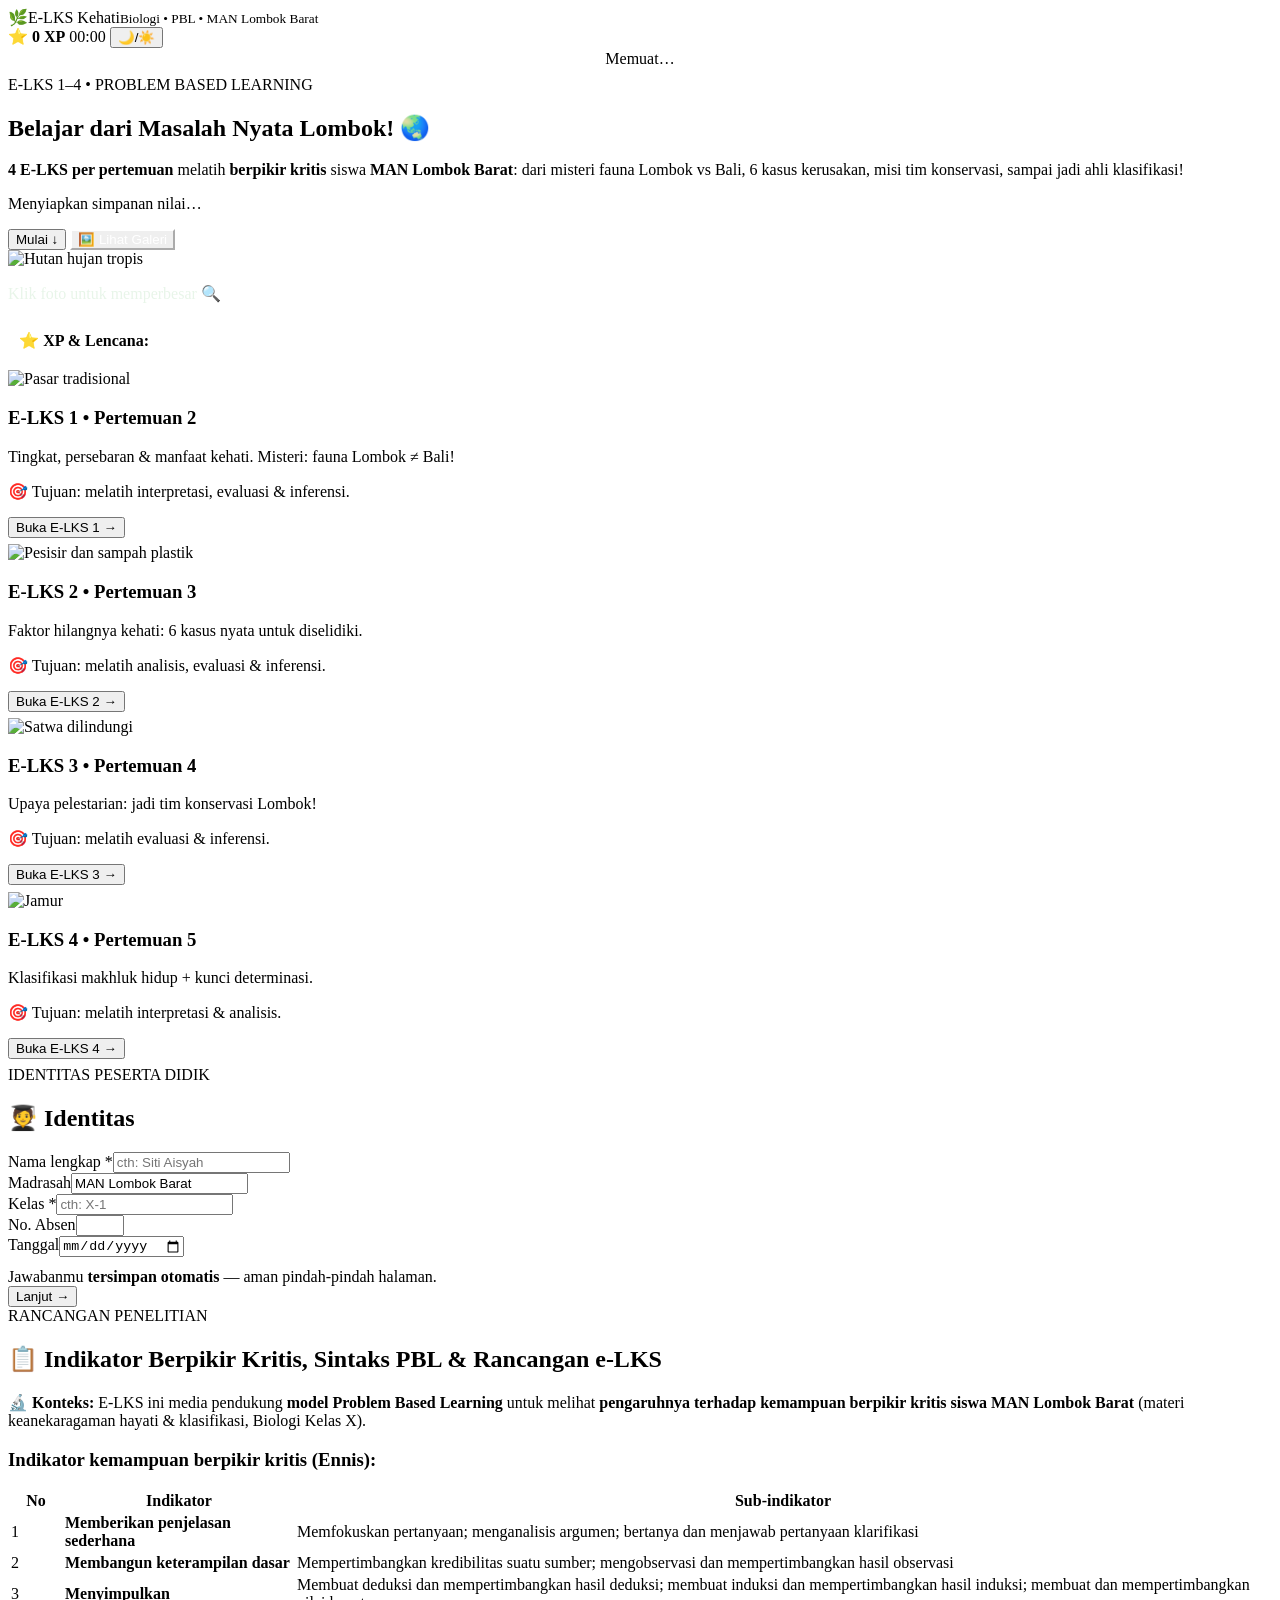
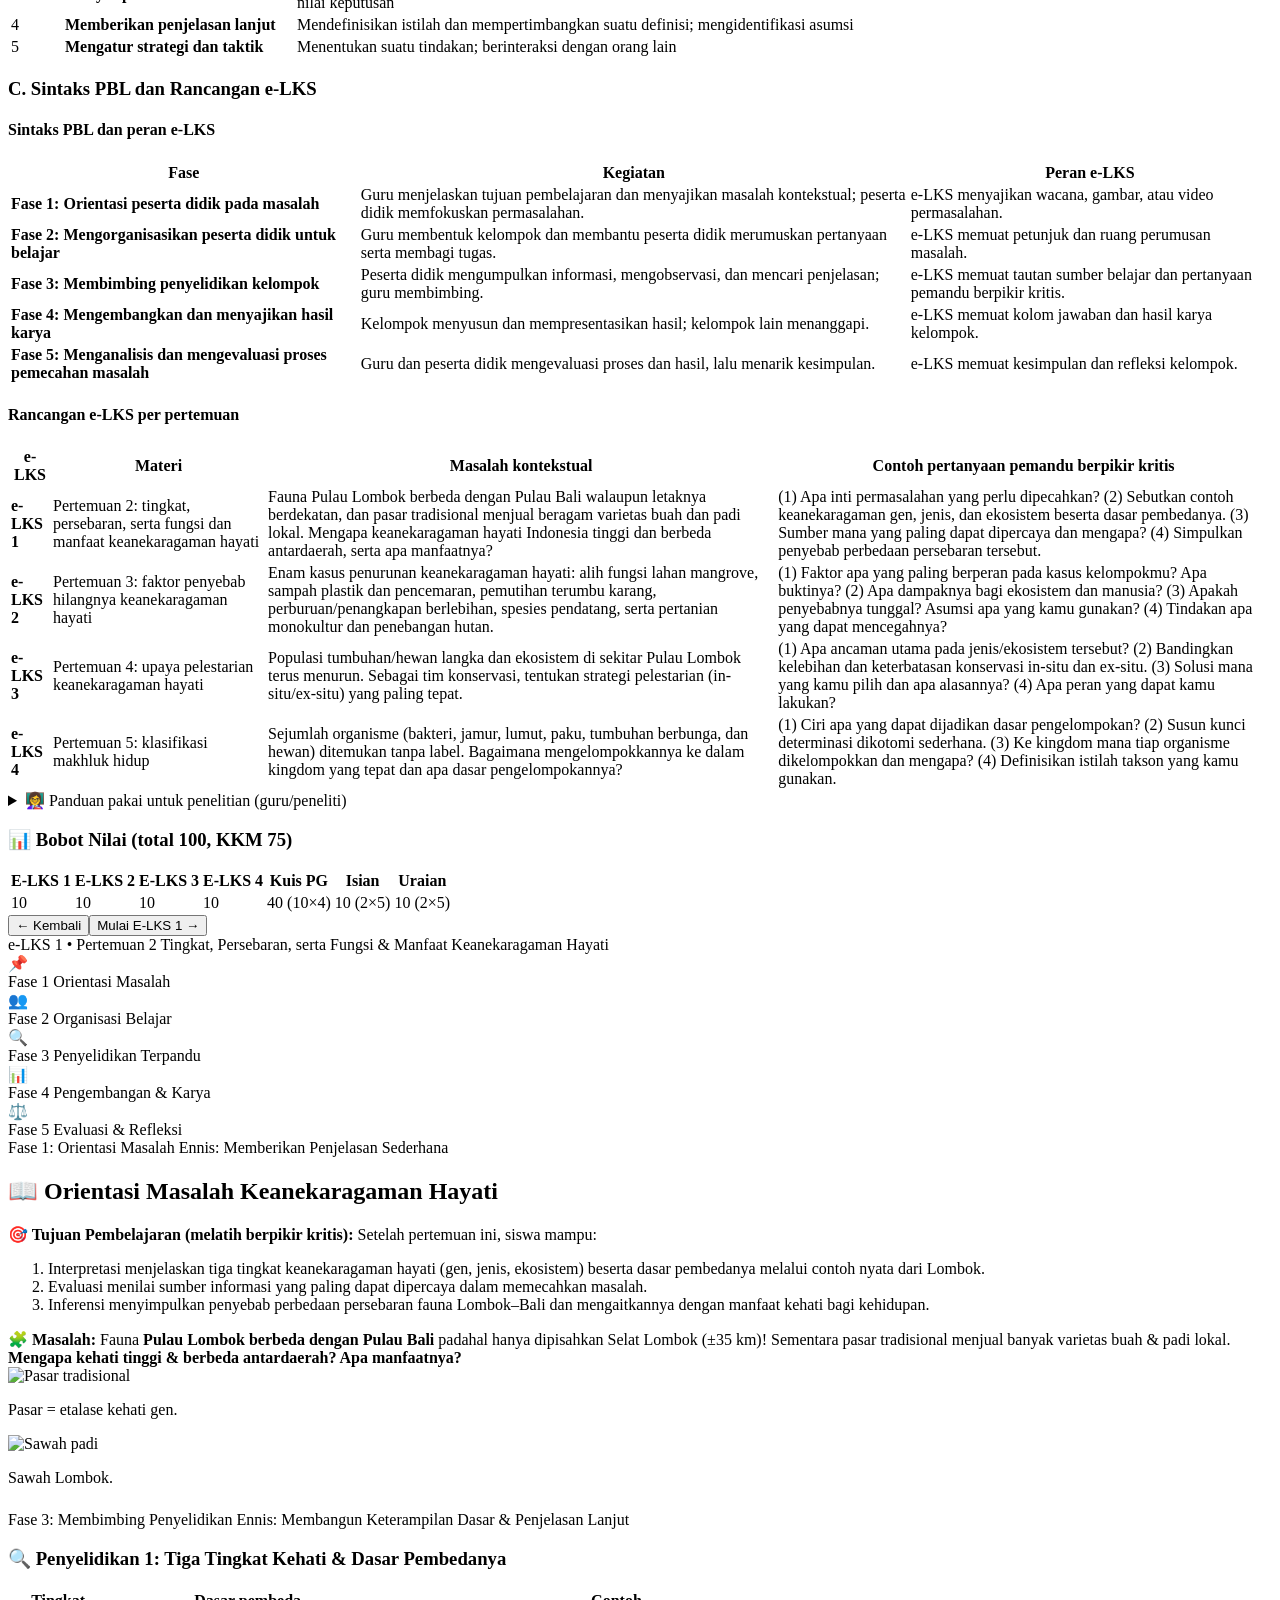
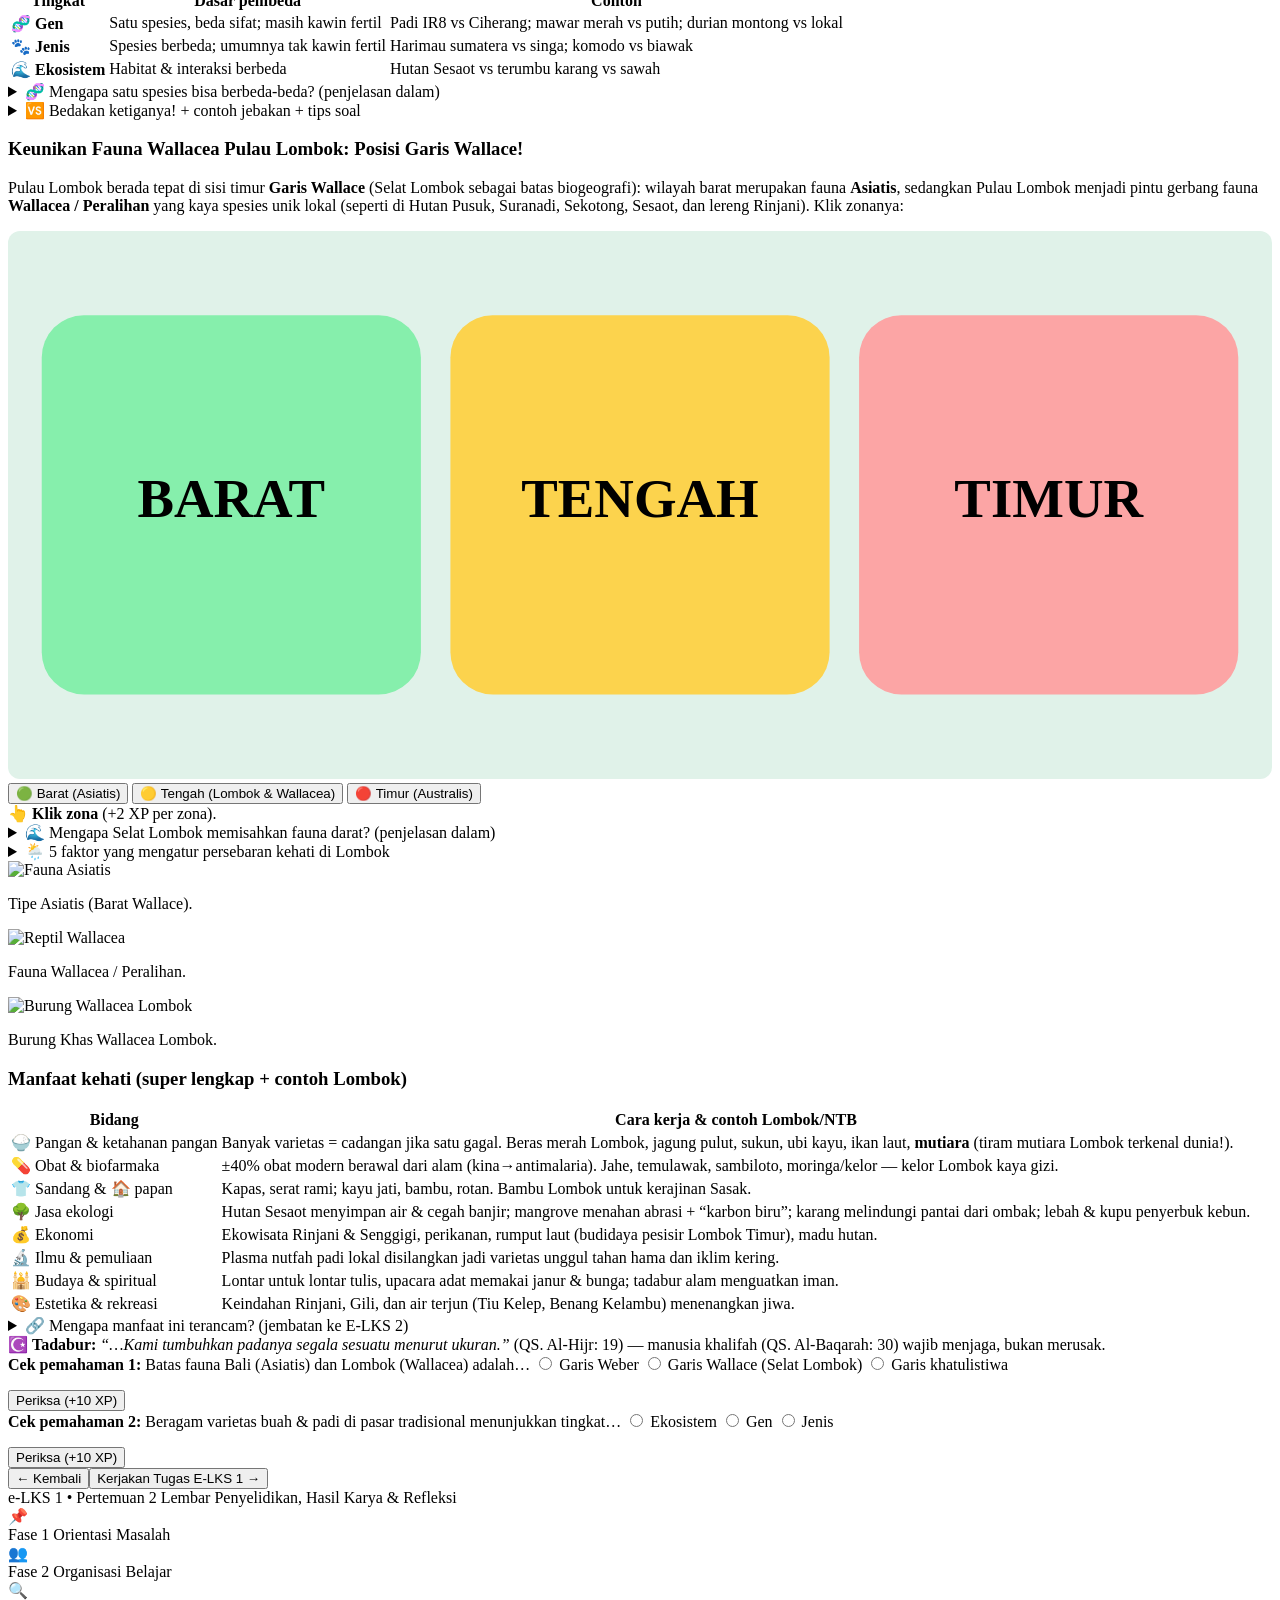
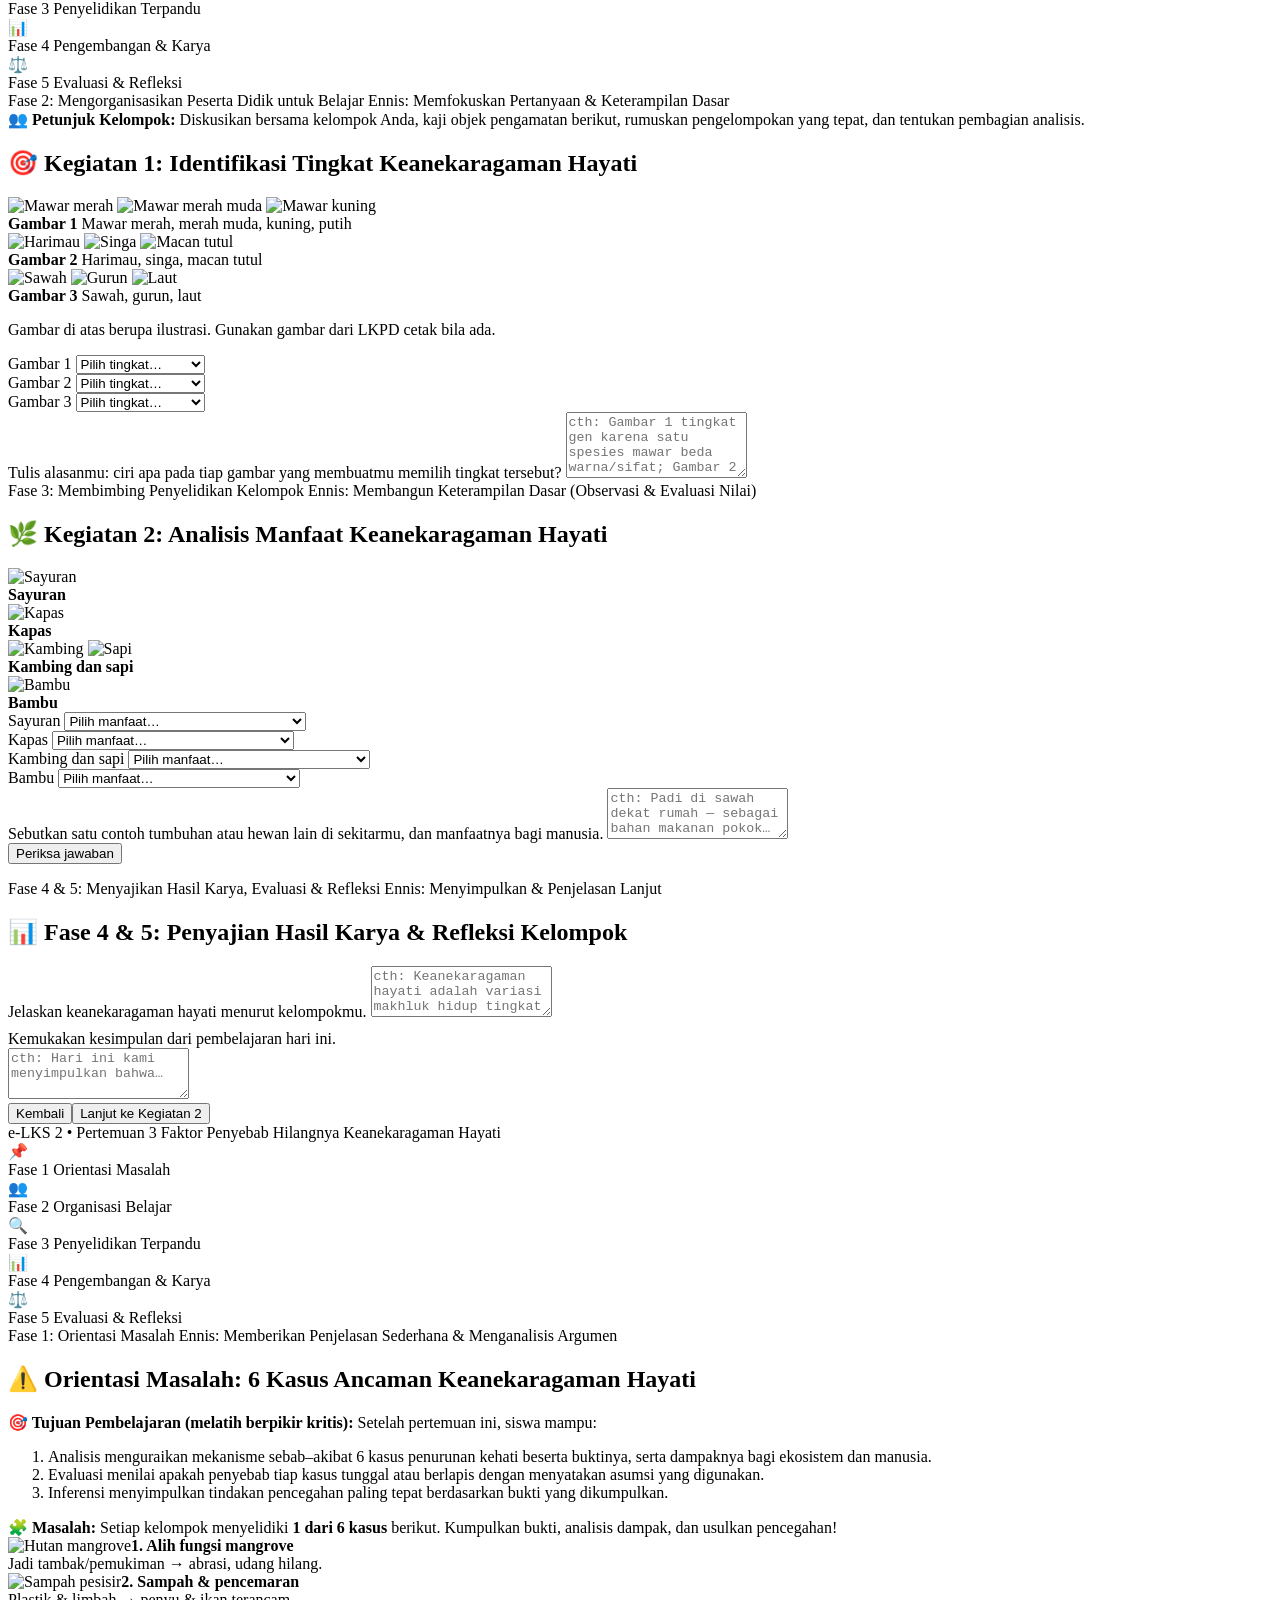
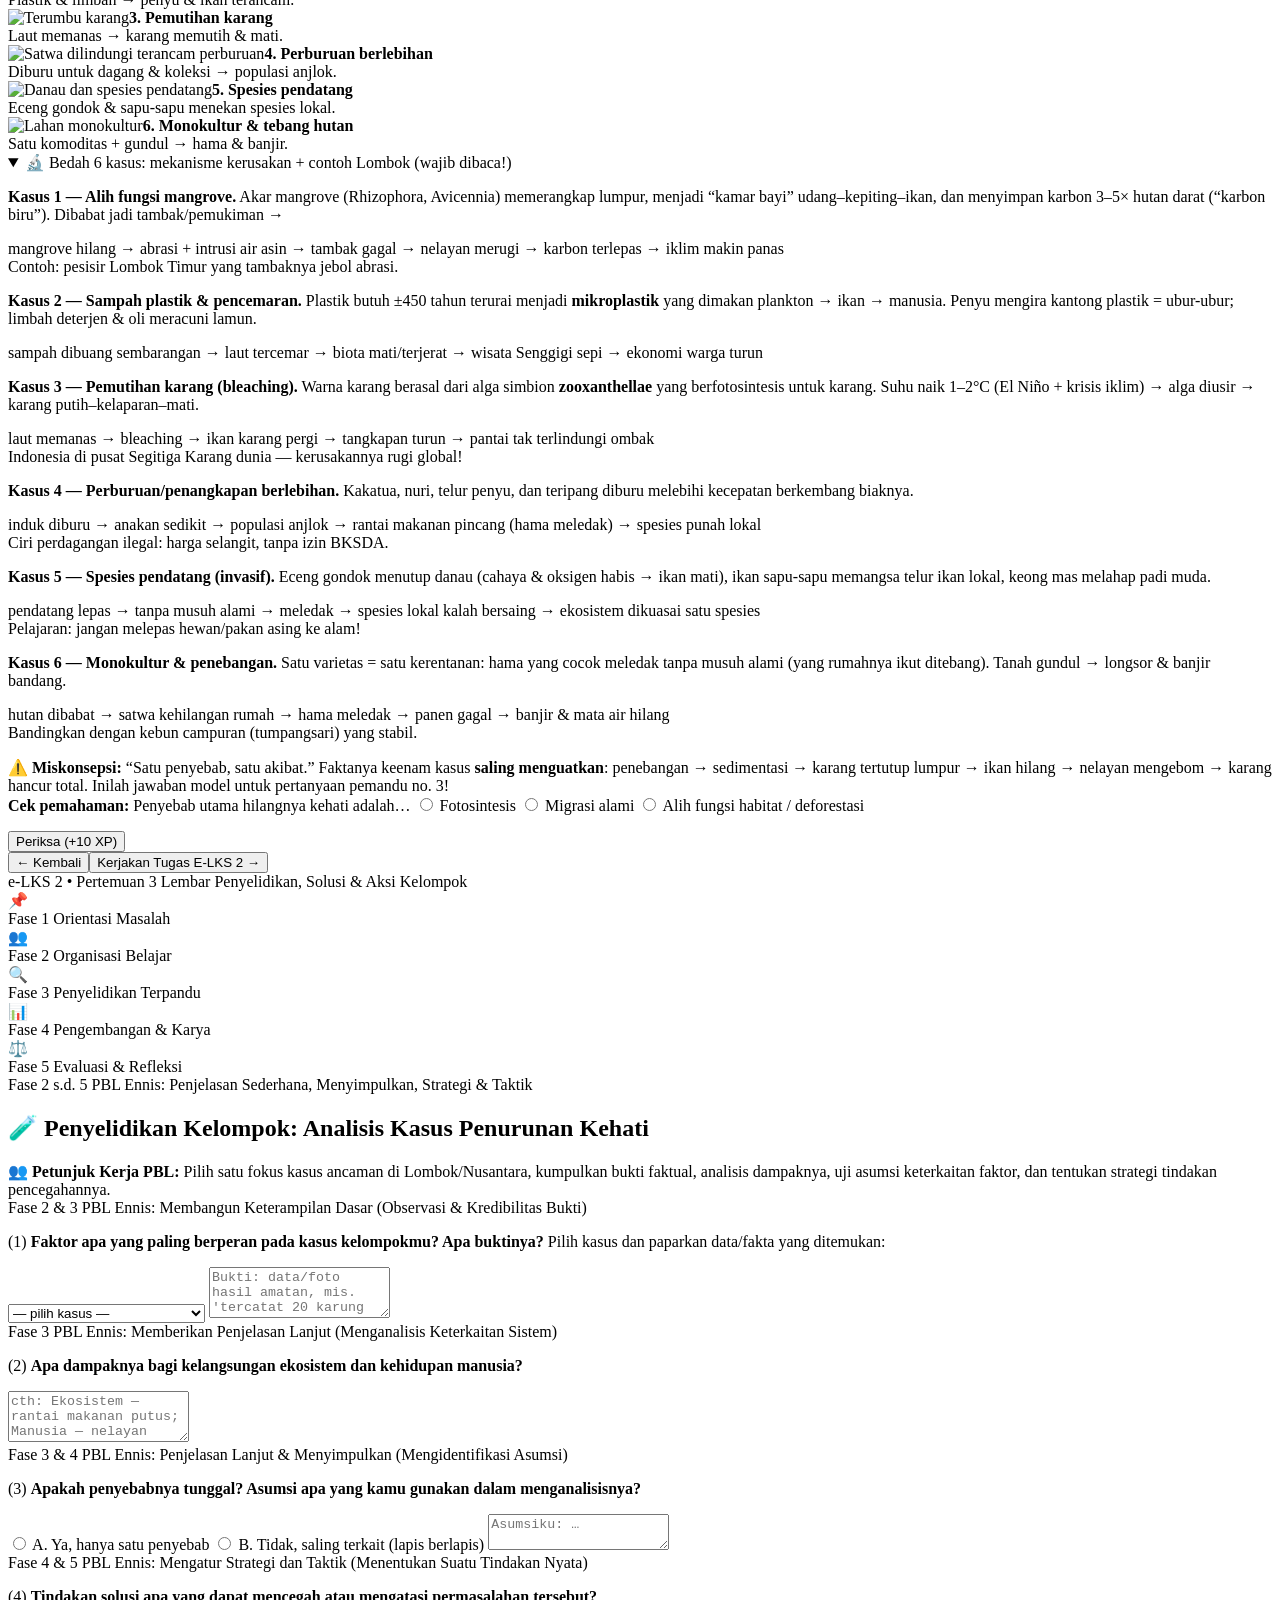
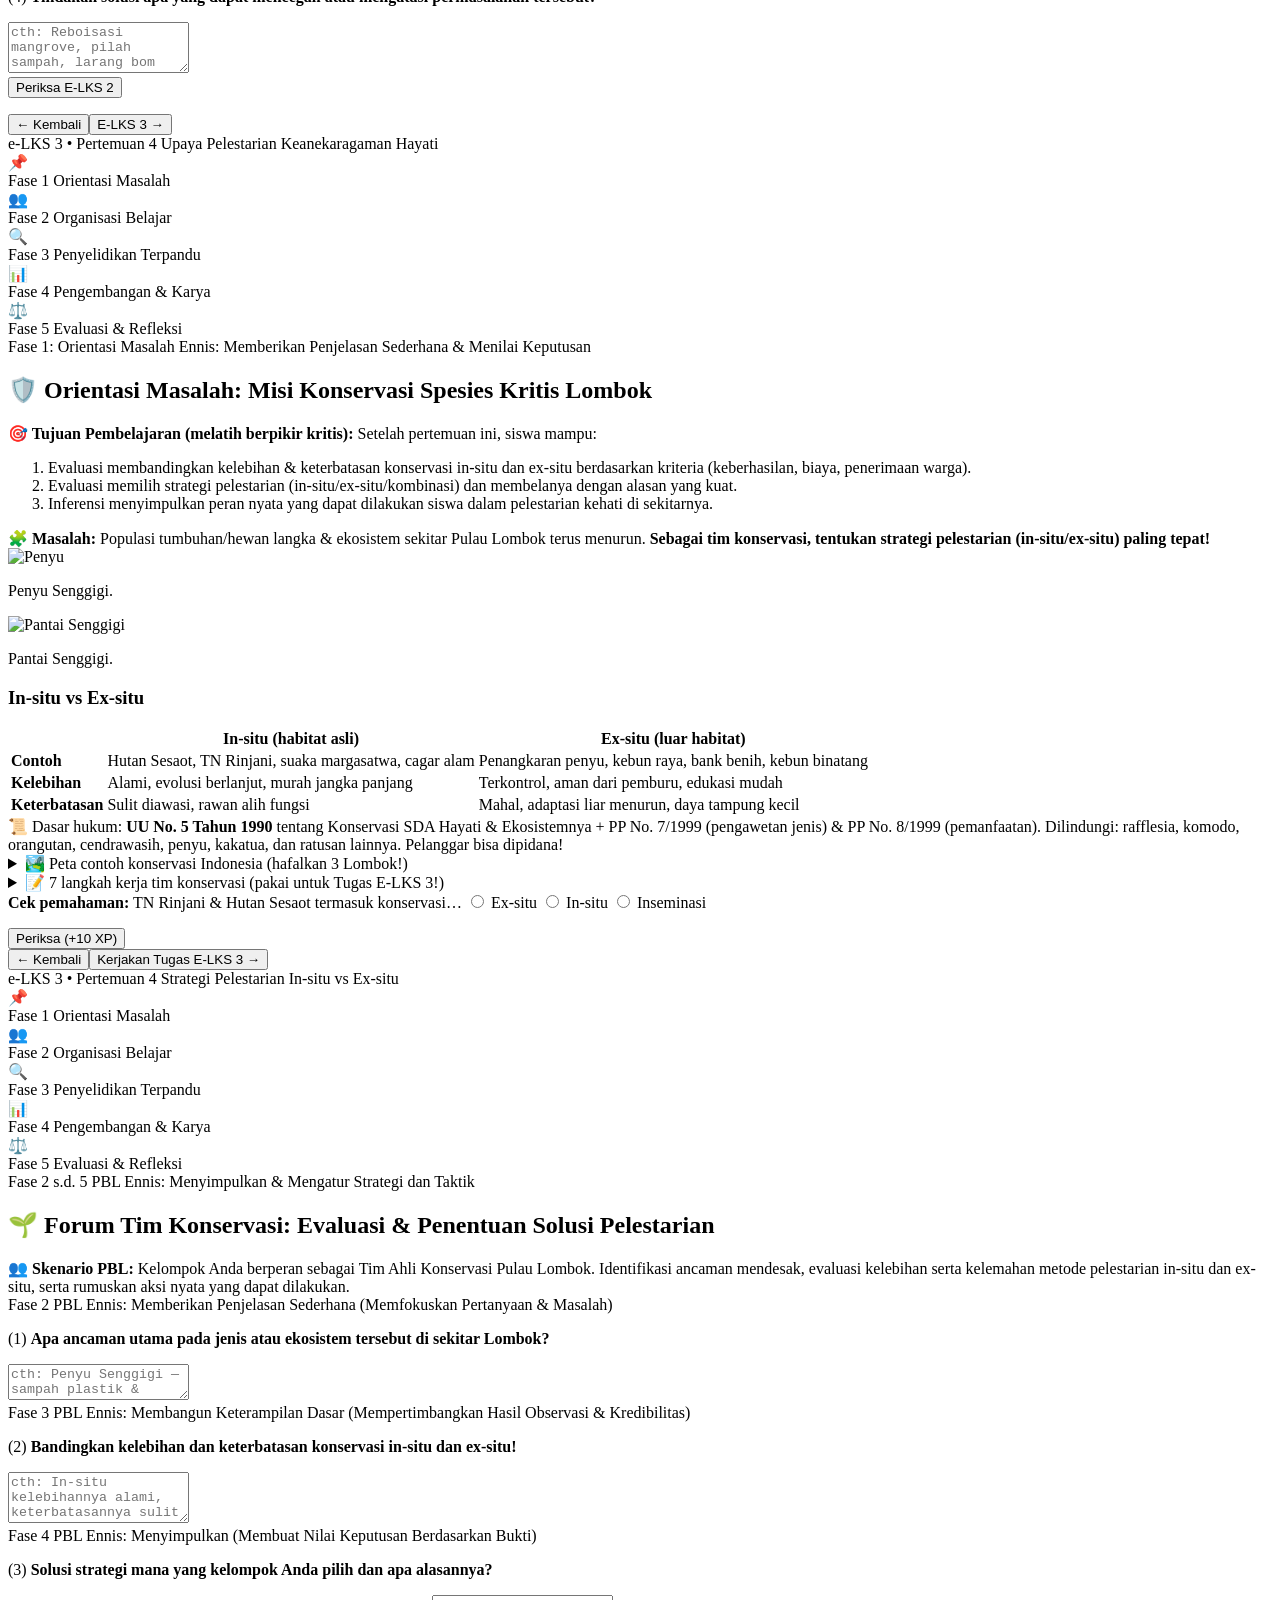
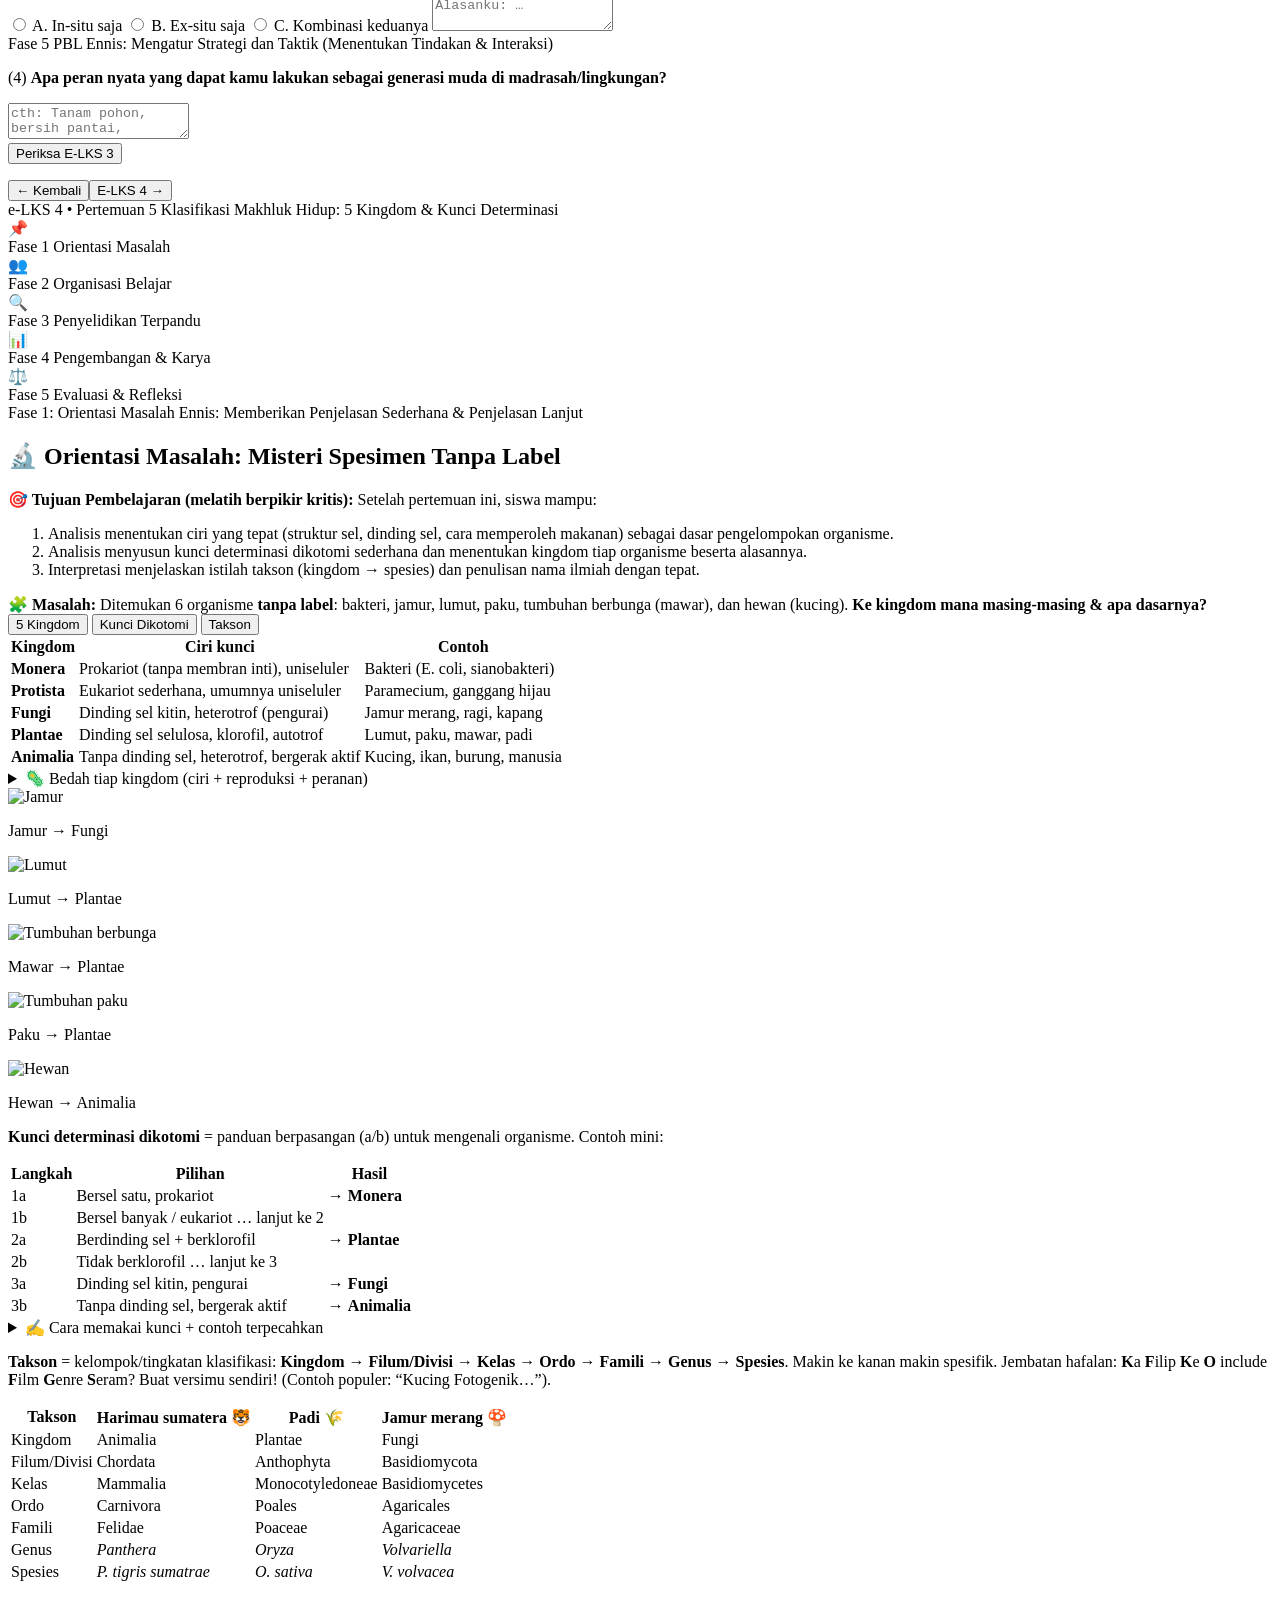
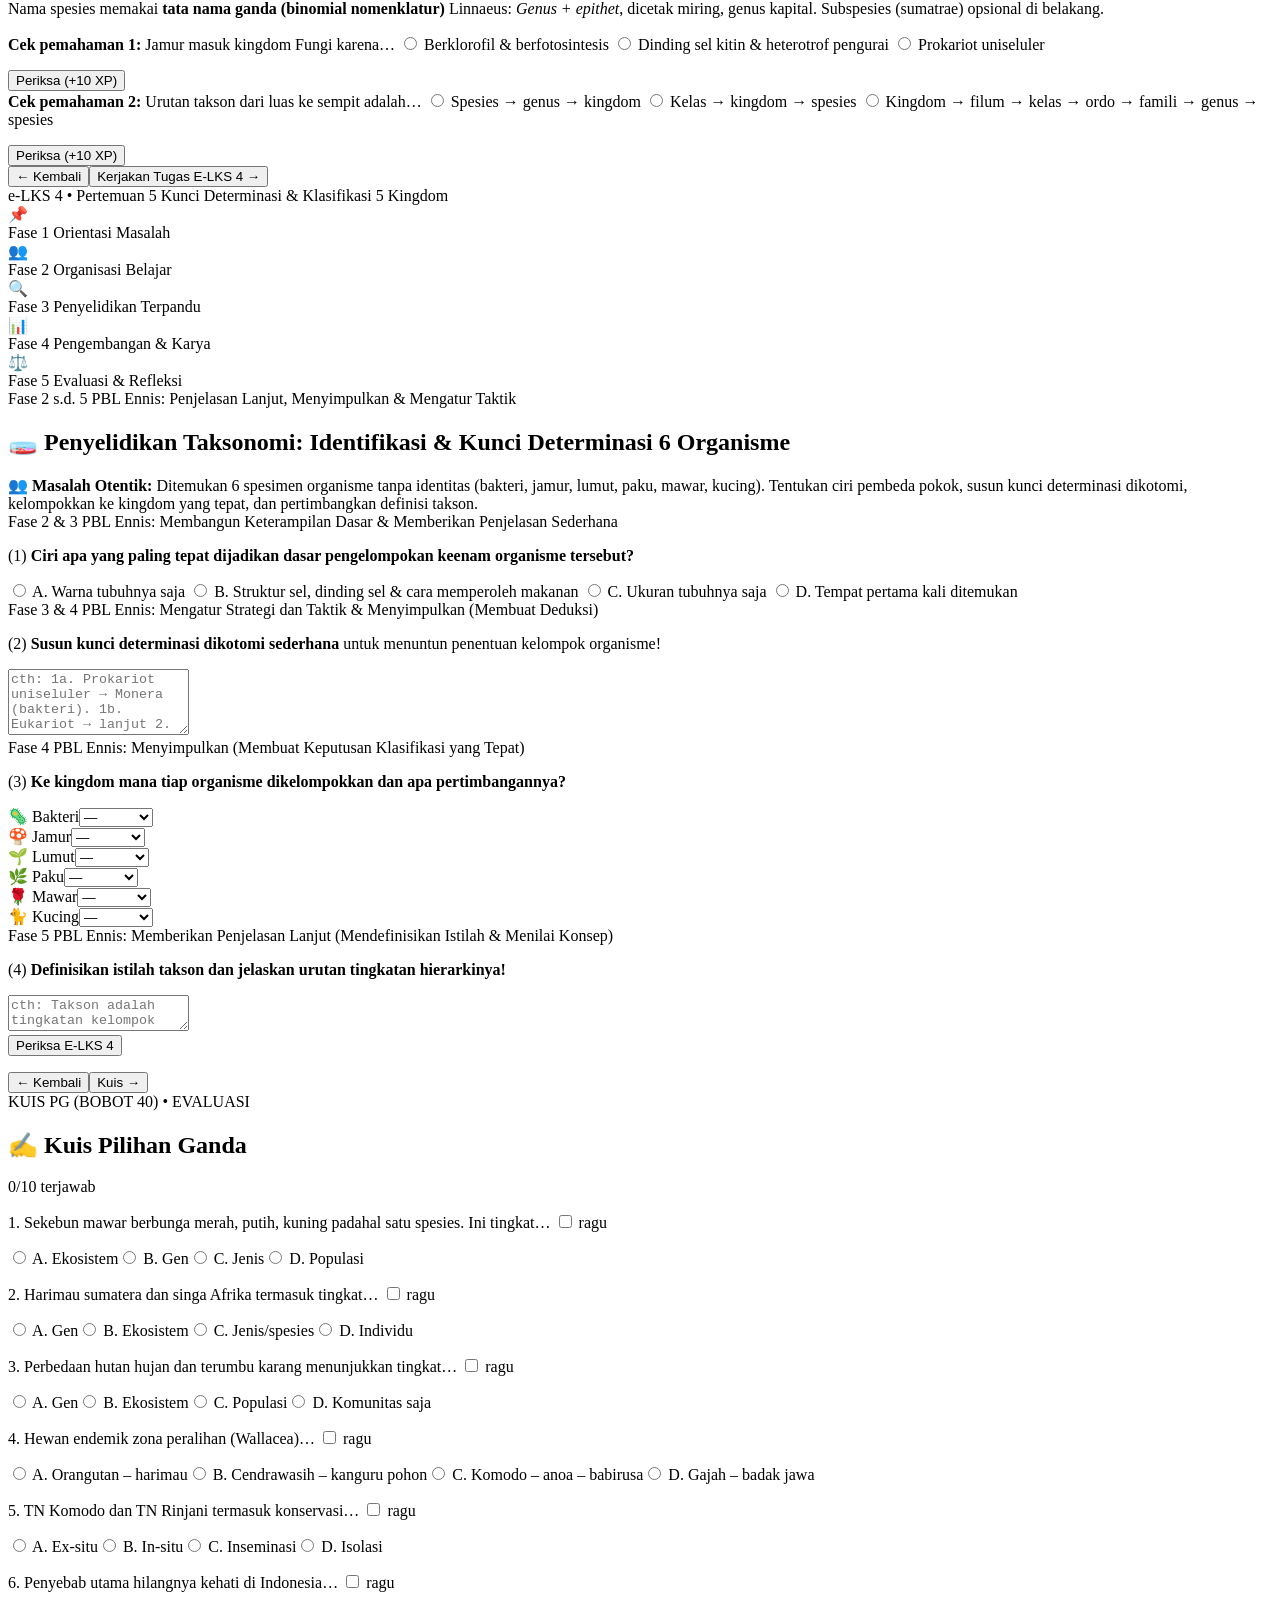
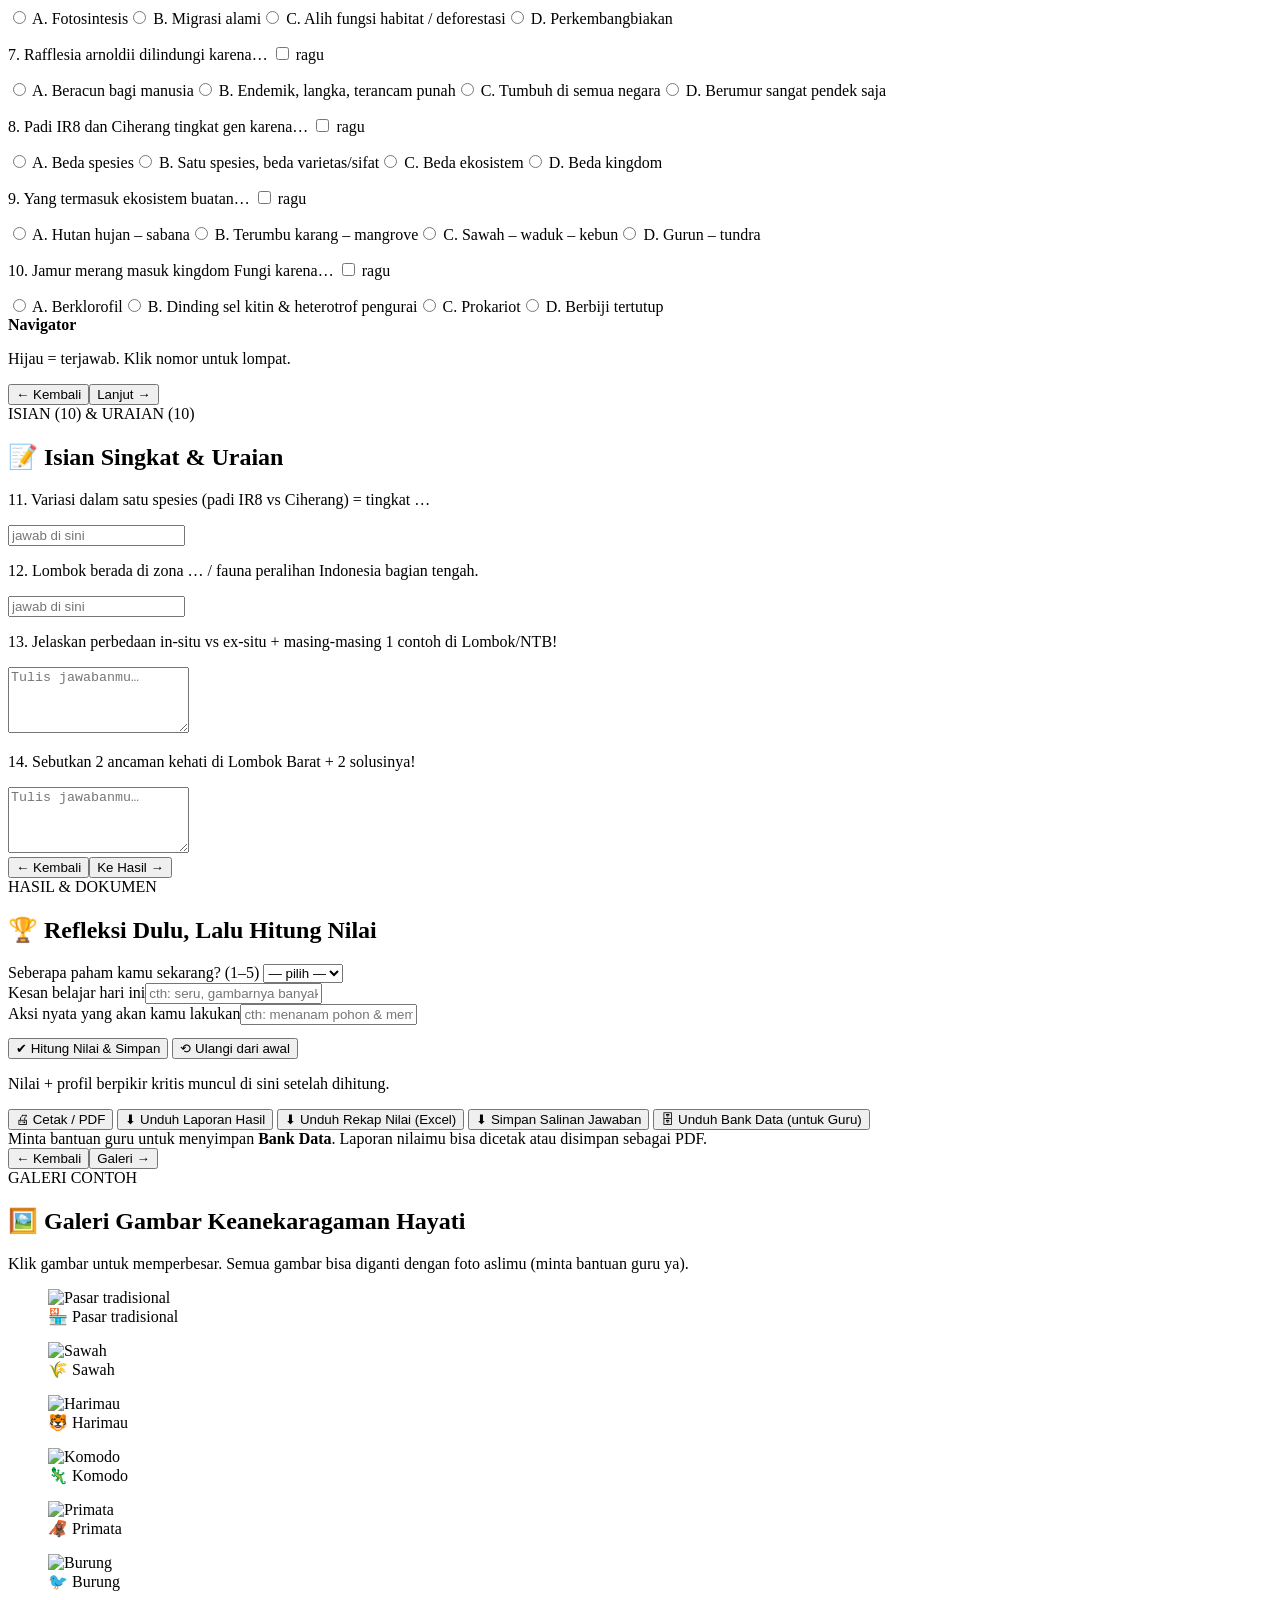
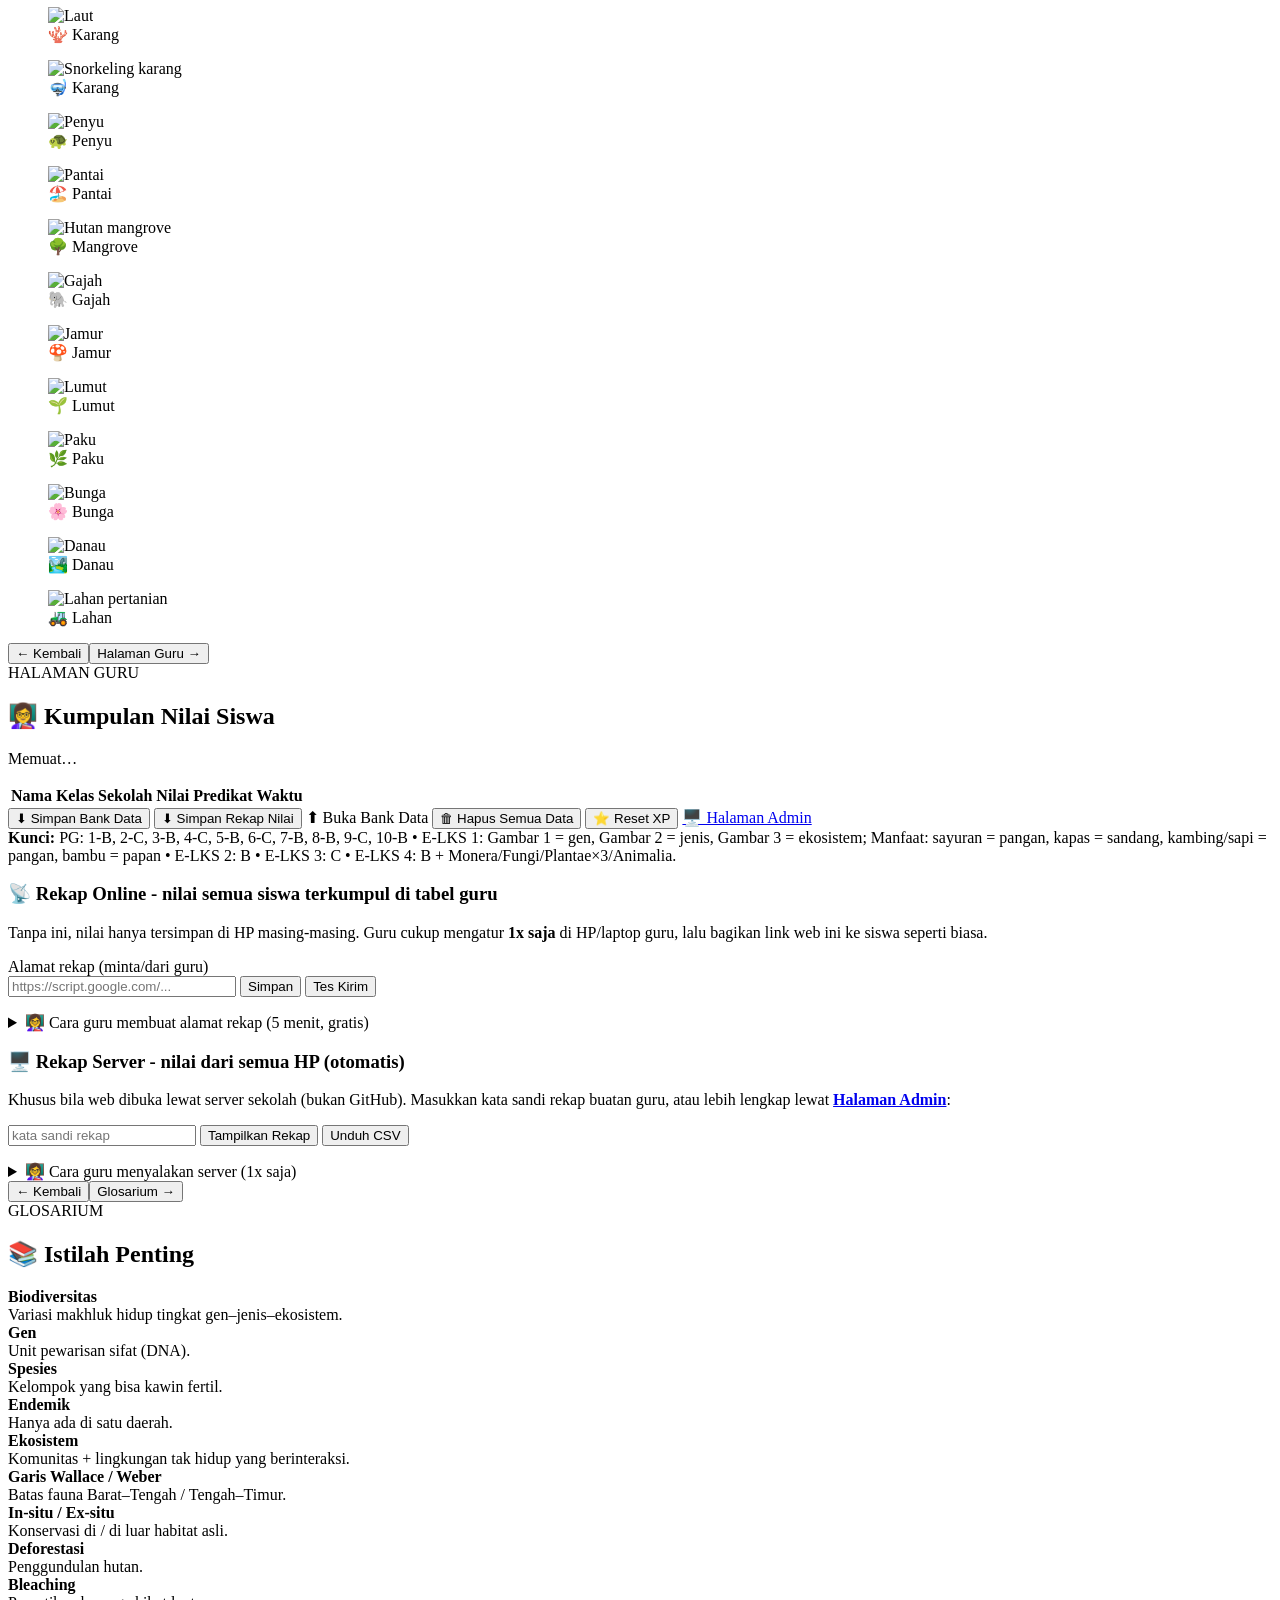
==== commit 934ab970: "Ganti gambar dengan foto asli dan fokuskan fauna di Lombok" ====
--- a/templates/index.html
+++ b/templates/index.html
@@ -455,9 +455,8 @@
 						mirip, tapi spesies berbeda. <b>Miskonsepsi 3:</b> “Ekosistem buatan tidak punya kehati.” Sawah pun punya
 						padi, katak, belut, dan mikroba!</div>
 				</details>
-				<h3>Misteri Lombok vs Bali: Garis Wallace!</h3>
-				<p>Selat Lombok yang dalam menjadi <b>pembatas biogeografi</b>: Bali ikut fauna <b>Asiatis</b> (harimau, gajah,
-					bekantan), Lombok masuk <b>Wallacea/peralihan</b>. Klik zonanya:</p>
+				<h3>Keunikan Fauna Wallacea Pulau Lombok: Posisi Garis Wallace!</h3>
+				<p>Pulau Lombok berada tepat di sisi timur <b>Garis Wallace</b> (Selat Lombok sebagai batas biogeografi): wilayah barat merupakan fauna <b>Asiatis</b>, sedangkan Pulau Lombok menjadi pintu gerbang fauna <b>Wallacea / Peralihan</b> yang kaya spesies unik lokal (seperti di Hutan Pusuk, Suranadi, Sekotong, Sesaot, dan lereng Rinjani). Klik zonanya:</p>
 				<div class="peta">
 					<div>
 						<svg viewBox="0 0 300 130" style="width:100%;background:#e0f2e9;border-radius:12px" role="img"
@@ -479,65 +478,54 @@
 							<text x="247" y="68" text-anchor="middle" font-size="13" font-weight="bold">TIMUR</text>
 						</svg>
 						<div class="zona-btns">
-							<button class="zona-btn" data-zona="barat" onclick="pilihZona('barat')">🟢 Barat (Bali)</button>
-							<button class="zona-btn" data-zona="tengah" onclick="pilihZona('tengah')">🟡 Tengah (Lombok)</button>
-							<button class="zona-btn" data-zona="timur" onclick="pilihZona('timur')">🔴 Timur</button>
+							<button class="zona-btn" data-zona="barat" onclick="pilihZona('barat')">🟢 Barat (Asiatis)</button>
+							<button class="zona-btn" data-zona="tengah" onclick="pilihZona('tengah')">🟡 Tengah (Lombok & Wallacea)</button>
+							<button class="zona-btn" data-zona="timur" onclick="pilihZona('timur')">🔴 Timur (Australis)</button>
 						</div>
 					</div>
 					<div class="zona-kartu" id="zona-info">👆 <b>Klik zona</b> (+2 XP per zona).</div>
 				</div>
 				<details class="baca">
-					<summary>🌊 Mengapa selat sempit memisahkan fauna? (penjelasan dalam)</summary>
-					<p>Selat Lombok “hanya” ±35 km, tetapi <b>sangat dalam</b> (palung >300 m). Pada zaman es, permukaan laut
-						turun ±120 m: Sumatera–Jawa–Bali–Kalimantan menyatu dengan Asia (Paparan Sunda), sedangkan Lombok dan pulau
-						timurnya tetap terisolasi lautan dalam. Hewan darat Asia (harimau, gajah) <b>tidak pernah bisa
-							menyeberang</b>, sehingga:</p>
+					<summary>🌊 Mengapa Selat Lombok memisahkan fauna darat? (penjelasan dalam)</summary>
+					<p>Selat Lombok memiliki lebar ±35 km dengan palung laut yang <b>sangat dalam (>300 m)</b>. Pada zaman es saat permukaan laut turun ±120 m, Paparan Sunda (Sumatera, Jawa, Kalimantan) menyatu dengan benua Asia, sedangkan Pulau Lombok dan pulau-pulau di sebelah timurnya tetap terisolasi laut dalam. Akibat isolasi geografis jutaan tahun ini:</p>
 					<ul>
-						<li><b>Barat (Asiatis):</b> mamalia besar mirip daratan Asia. Flora: meranti, keruing, rafflesia.</li>
-						<li><b>Tengah (Wallacea, termasuk Lombok):</b> campuran miskin mamalia besar + endemik unik. Flora: cendana
-							(NTT), kayu putih (Maluku), lontar.</li>
-						<li><b>Timur (Australis):</b> hewan berkantung & burung warna-warni. Flora: sagu, eukaliptus, matoa.</li>
+						<li><b>Barat (Tipe Asiatis):</b> didominasi mamalia besar Asia daratan (gajah, harimau, badak, orangutan). Flora: meranti, keruing, rafflesia.</li>
+						<li><b>Tengah (Wallacea / Kepulauan Lombok & sekitarnya):</b> fauna peralihan dengan tingkat endemisitas tinggi; miskin mamalia besar Asia namun kaya mamalia unik dan aves (Lutung Lombok *Trachypithecus auratus kohlbruggei*, Celepuk Rinjani *Otus jolandae*, Rusa Timor, kuskus, kakatua, babi hutan). Flora: lontar, santigi, kayu hitam, kesambi.</li>
+						<li><b>Timur (Tipe Australis):</b> satwa berkantung (marsupialia) dan burung cenderawasih/kasuari. Flora: sagu, eukaliptus, matoa.</li>
 					</ul>
-					<p><b>Tiga garisnya:</b> <b>Wallace</b> (Wallace, 1859 — Selat Lombok & Makassar: Barat vs Tengah),
-						<b>Weber</b> (tengah Laut Banda: Tengah vs Timur), <b>Lydekker</b> (mengikuti kontur Papua/Sahul). Wallace
-						merumuskannya setelah 8 tahun menjelajah Nusantara — termasuk Lombok!</p>
-					<div class="tahukah">💡 <b>Tahukah kamu?</b> Burung bisa terbang menyeberang selat, sehingga perbedaan burung
-						Lombok–Bali lebih kecil daripada mamalia. Inilah bukti bahwa <b>cara berpindah</b> ikut menentukan
-						persebaran!</div>
+					<p><b>Tiga garis biogeografi utama:</b> <b>Garis Wallace</b> (Alfred Russel Wallace, 1859 — Selat Lombok membatasi zona Barat dan Tengah), <b>Garis Weber</b> (Tengah vs Timur), dan <b>Garis Lydekker</b> (mengikuti paparan Sahul Papua). Wallace merumuskannya setelah melakukan penelitian langsung di Kepulauan Nusantara — termasuk menjelajahi Pulau Lombok!</p>
+					<div class="tahukah">💡 <b>Khasanah Fauna Lombok:</b> Karena burung dapat terbang melintasi selat sempit, avifauna Pulau Lombok memiliki perpaduan unik antara tipe Asia dan Australasia. Di habitat Hutan Lindung Pusuk dan Suranadi (Lombok Barat), siswa dapat mengamati lutung hitam dan beragam burung kicau khas Wallacea!</div>
 				</details>
 				<details class="baca">
-					<summary>🌦️ 5 faktor yang mengatur persebaran (lengkap + contoh Lombok)</summary>
+					<summary>🌦️ 5 faktor yang mengatur persebaran kehati di Lombok</summary>
 					<ol>
-						<li><b>Iklim:</b> NTB lebih kering → sabana & hutan musim (bukan hujan lebat). Cocok untuk lontar, asam,
-							padang gembala.</li>
-						<li><b>Tanah:</b> vulkanik Rinjani subur untuk tani; pasir pantai hanya untuk pandan, kelapa, cemara laut.
-						</li>
-						<li><b>Bentang alam:</b> Rinjani (3.726 m) membuat zona vegetasi berlapis: kebun → hutan pegunungan →
-							edelweis. Laut dalam = pemisah.</li>
-						<li><b>Makhluk hidup lain:</b> kompetisi pendatang vs lokal, predator, penyerbuk, penyebar biji.</li>
-						<li><b>Manusia & waktu:</b> perdagangan membawa jagung–kakao; transmigrasi membawa varietas padi baru.</li>
+						<li><b>Iklim lokal:</b> Wilayah Lombok dan NTB memiliki musim kemarau lebih panjang (iklim muson/savana), cocok untuk lontar, pohon asam, dan padang rumput alami.</li>
+						<li><b>Kondisi tanah & vulkanik:</b> Tanah vulkanik Gunung Rinjani sangat subur untuk pertanian holtikultura, sedangkan pesisir pantai Sekotong cocok bagi vegetasi mangrove, pandan laut, dan cemara laut.</li>
+						<li><b>Topografi & bentang alam:</b> Elevasi Rinjani (3.726 mdpl) hingga perbukitan Pusuk menciptakan zonasi ketinggian vegetasi: dari hutan pantai, hutan hujan dataran rendah Suranadi, hutan pegunungan, hingga padang edelweis.</li>
+						<li><b>Interaksi biologis:</b> Pola rantai makanan alami antara predator lokal (elang flores, ular sanca) dengan mangsa (mamalia kecil dan burung hutan).</li>
+						<li><b>Pengaruh manusia:</b> Praktik perkebunan rakyat sasak, konservasi berbasis kearifan lokal (awig-awig mata air di Suranadi dan Sesaot).</li>
 					</ol>
 				</details>
 				<div class="grid3">
 					<div><img class="foto" src="assets/images/harimau.jpg"
 							data-fb="https://images.unsplash.com/photo-1561731216-c3a4d99437d5?auto=format&fit=crop&w=800&q=80|https://images.unsplash.com/photo-1546182990-dffeafbe841d?auto=format&fit=crop&w=800&q=80"
-							onerror="gfb(this)" alt="Harimau" loading="lazy"
-							onclick="bukaLightbox(this.src,'Harimau sumatera — fauna Asiatis (ada di Bali purba, tidak di Lombok)')"
+							onerror="gfb(this)" alt="Fauna Asiatis" loading="lazy"
+							onclick="bukaLightbox(this.src,'Fauna Asiatis — mamalia besar barat Garis Wallace')"
 							referrerpolicy="no-referrer">
-						<p class="keterangan">Harimau (Asiatis).</p>
+						<p class="keterangan">Tipe Asiatis (Barat Wallace).</p>
 					</div>
 					<div><img class="foto" src="assets/images/komodo.jpg"
 							data-fb="https://images.unsplash.com/photo-1546182990-dffeafbe841d?auto=format&fit=crop&w=800&q=80|https://images.unsplash.com/photo-1561731216-c3a4d99437d5?auto=format&fit=crop&w=800&q=80"
-							onerror="gfb(this)" alt="Komodo" loading="lazy"
-							onclick="bukaLightbox(this.src,'Komodo — endemik Wallacea timur Lombok')" referrerpolicy="no-referrer">
-						<p class="keterangan">Komodo (Wallacea).</p>
+							onerror="gfb(this)" alt="Reptil Wallacea" loading="lazy"
+							onclick="bukaLightbox(this.src,'Reptil Wallacea — endemik zona peralihan')" referrerpolicy="no-referrer">
+						<p class="keterangan">Fauna Wallacea / Peralihan.</p>
 					</div>
 					<div><img class="foto" src="assets/images/burung.jpg"
 							data-fb="https://images.unsplash.com/photo-1444464666168-49d633b86797?auto=format&fit=crop&w=800&q=80|https://images.unsplash.com/photo-1552728089-57bdde30beb1?auto=format&fit=crop&w=800&q=80"
-							onerror="gfb(this)" alt="Burung" loading="lazy"
-							onclick="bukaLightbox(this.src,'Burung Wallacea — campuran Asia & Australia')"
+							onerror="gfb(this)" alt="Burung Wallacea Lombok" loading="lazy"
+							onclick="bukaLightbox(this.src,'Aves Wallacea Lombok — burung perpaduan zona peralihan')"
 							referrerpolicy="no-referrer">
-						<p class="keterangan">Burung Wallacea.</p>
+						<p class="keterangan">Burung Khas Wallacea Lombok.</p>
 					</div>
 				</div>
 				<h3>Manfaat kehati (super lengkap + contoh Lombok)</h3>
@@ -937,37 +925,37 @@
 					bukti, analisis dampak, dan usulkan pencegahan!</div>
 				<div class="grid3">
 					<div><img class="foto" src="assets/images/mangrove.jpg"
-							data-fb="https://images.unsplash.com/photo-1502082553048-f009c37129b9?auto=format&fit=crop&w=800&q=80|https://images.unsplash.com/photo-1441974231531-c6227db76b6e?auto=format&fit=crop&w=800&q=80"
+							data-fb="https://upload.wikimedia.org/wikipedia/commons/2/25/Detail_of_mangrove_roots.jpg|https://upload.wikimedia.org/wikipedia/commons/a/aa/Mangrove_roots_in_the_Laguna_de_La_Restinga.jpg"
 							onerror="gfb(this)" alt="Hutan mangrove" loading="lazy"
 							onclick="bukaLightbox(this.src,'Kasus 1: alih fungsi lahan mangrove jadi tambak')"
 							referrerpolicy="no-referrer"><b>1. Alih fungsi mangrove</b><br><span class="keterangan">Jadi
 							tambak/pemukiman → abrasi, udang hilang.</span></div>
 					<div><img class="foto" src="assets/images/sampah.jpg"
-							data-fb="https://images.unsplash.com/photo-1507525428034-b723cf961d3e?auto=format&fit=crop&w=800&q=80|https://images.unsplash.com/photo-1518837695005-2083093ee35b?auto=format&fit=crop&w=800&q=80"
+							data-fb="https://upload.wikimedia.org/wikipedia/commons/9/9a/Plastic_Pollution_in_Ghana.jpg|https://upload.wikimedia.org/wikipedia/commons/7/78/004_Beach_pollution_in_Tenerife_-_Atlantic_Ocean_beach_plastic_garbage_debris.jpg"
 							onerror="gfb(this)" alt="Sampah pesisir" loading="lazy"
 							onclick="bukaLightbox(this.src,'Kasus 2: sampah plastik & pencemaran pesisir')"
 							referrerpolicy="no-referrer"><b>2. Sampah & pencemaran</b><br><span class="keterangan">Plastik & limbah →
 							penyu & ikan terancam.</span></div>
 					<div><img class="foto" src="assets/images/bleaching.jpg"
-							data-fb="https://images.unsplash.com/photo-1544551763-46a013bb70d5?auto=format&fit=crop&w=800&q=80|https://images.unsplash.com/photo-1437622368342-7a3d73a34c8f?auto=format&fit=crop&w=800&q=80"
+							data-fb="https://upload.wikimedia.org/wikipedia/commons/b/b8/Bleached_coral.jpg|https://upload.wikimedia.org/wikipedia/commons/4/45/Coral_Bleaching_in_Hawaii.jpg"
 							onerror="gfb(this)" alt="Terumbu karang" loading="lazy"
 							onclick="bukaLightbox(this.src,'Kasus 3: pemutihan (bleaching) terumbu karang')"
 							referrerpolicy="no-referrer"><b>3. Pemutihan karang</b><br><span class="keterangan">Laut memanas → karang
 							memutih & mati.</span></div>
 					<div><img class="foto" src="assets/images/buru.jpg"
-							data-fb="https://images.unsplash.com/photo-1561731216-c3a4d99437d5?auto=format&fit=crop&w=800&q=80|https://images.unsplash.com/photo-1546182990-dffeafbe841d?auto=format&fit=crop&w=800&q=80"
-							onerror="gfb(this)" alt="Satwa buruan" loading="lazy"
-							onclick="bukaLightbox(this.src,'Kasus 4: perburuan & penangkapan berlebihan')"
+							data-fb="https://images.unsplash.com/photo-1444464666168-49d633b86797?auto=format&fit=crop&w=800&q=80|https://upload.wikimedia.org/wikipedia/commons/4/4a/Cacatua_sulphurea_107996448.jpg"
+							onerror="gfb(this)" alt="Satwa dilindungi terancam perburuan" loading="lazy"
+							onclick="bukaLightbox(this.src,'Kasus 4: perburuan satwa liar & burung dilindungi')"
 							referrerpolicy="no-referrer"><b>4. Perburuan berlebihan</b><br><span class="keterangan">Diburu untuk
 							dagang & koleksi → populasi anjlok.</span></div>
 					<div><img class="foto" src="assets/images/invasif.jpg"
-							data-fb="https://images.unsplash.com/photo-1493246507139-91e8fad9978e?auto=format&fit=crop&w=800&q=80|https://images.unsplash.com/photo-1501854140801-50d01698950b?auto=format&fit=crop&w=800&q=80"
+							data-fb="https://upload.wikimedia.org/wikipedia/commons/6/65/Jacinto_de_agua_%28Eichhornia_crassipes%29.jpg|https://upload.wikimedia.org/wikipedia/commons/1/16/Eichhornia_crassipes_from_Maracaibo.jpg"
 							onerror="gfb(this)" alt="Danau dan spesies pendatang" loading="lazy"
-							onclick="bukaLightbox(this.src,'Kasus 5: spesies pendatang (eceng gondok, sapu-sapu)')"
+							onclick="bukaLightbox(this.src,'Kasus 5: spesies pendatang invasif (eceng gondok, sapu-sapu)')"
 							referrerpolicy="no-referrer"><b>5. Spesies pendatang</b><br><span class="keterangan">Eceng gondok &
 							sapu-sapu menekan spesies lokal.</span></div>
 					<div><img class="foto" src="assets/images/monokultur.jpg"
-							data-fb="https://images.unsplash.com/photo-1472214103451-9374bd1c798e?auto=format&fit=crop&w=800&q=80|https://images.unsplash.com/photo-1523741543316-beb7fc7023d8?auto=format&fit=crop&w=800&q=80"
+							data-fb="https://upload.wikimedia.org/wikipedia/commons/9/97/Oil_palm_plantation_in_Cigudeg-01.jpg|https://upload.wikimedia.org/wikipedia/commons/7/7b/Oil_palm_plantation_in_Cigudeg-03.jpg"
 							onerror="gfb(this)" alt="Lahan monokultur" loading="lazy"
 							onclick="bukaLightbox(this.src,'Kasus 6: pertanian monokultur & penebangan hutan')"
 							referrerpolicy="no-referrer"><b>6. Monokultur & tebang hutan</b><br><span class="keterangan">Satu
@@ -2042,7 +2030,7 @@
 						<figcaption>🪸 Karang</figcaption>
 					</figure>
 					<figure><img class="foto" src="assets/images/bleaching.jpg"
-							data-fb="https://images.unsplash.com/photo-1544551763-46a013bb70d5?auto=format&fit=crop&w=800&q=80|https://images.unsplash.com/photo-1437622368342-7a3d73a34c8f?auto=format&fit=crop&w=800&q=80"
+							data-fb="https://upload.wikimedia.org/wikipedia/commons/b/b8/Bleached_coral.jpg|https://upload.wikimedia.org/wikipedia/commons/4/45/Coral_Bleaching_in_Hawaii.jpg"
 							onerror="gfb(this)" alt="Snorkeling karang" loading="lazy"
 							onclick="bukaLightbox(this.src,'Ekosistem karang terancam pemutihan')" referrerpolicy="no-referrer">
 						<figcaption>🤿 Karang</figcaption>
@@ -2060,10 +2048,10 @@
 						<figcaption>🏖️ Pantai</figcaption>
 					</figure>
 					<figure><img class="foto" src="assets/images/mangrove.jpg"
-							data-fb="https://images.unsplash.com/photo-1502082553048-f009c37129b9?auto=format&fit=crop&w=800&q=80|https://images.unsplash.com/photo-1441974231531-c6227db76b6e?auto=format&fit=crop&w=800&q=80"
-							onerror="gfb(this)" alt="Hutan" loading="lazy" onclick="bukaLightbox(this.src,'Hutan — paru-paru dunia')"
+							data-fb="https://upload.wikimedia.org/wikipedia/commons/2/25/Detail_of_mangrove_roots.jpg|https://upload.wikimedia.org/wikipedia/commons/a/aa/Mangrove_roots_in_the_Laguna_de_La_Restinga.jpg"
+							onerror="gfb(this)" alt="Hutan mangrove" loading="lazy" onclick="bukaLightbox(this.src,'Hutan mangrove pesisir')"
 							referrerpolicy="no-referrer">
-						<figcaption>🌳 Hutan</figcaption>
+						<figcaption>🌳 Mangrove</figcaption>
 					</figure>
 					<figure><img class="foto" src="assets/images/gajah.jpg"
 							data-fb="https://images.unsplash.com/photo-1557050543-4d5f4e07ef46?auto=format&fit=crop&w=800&q=80|https://images.unsplash.com/photo-1501854140801-50d01698950b?auto=format&fit=crop&w=800&q=80"
@@ -2096,13 +2084,13 @@
 						<figcaption>🌸 Bunga</figcaption>
 					</figure>
 					<figure><img class="foto" src="assets/images/invasif.jpg"
-							data-fb="https://images.unsplash.com/photo-1493246507139-91e8fad9978e?auto=format&fit=crop&w=800&q=80|https://images.unsplash.com/photo-1501854140801-50d01698950b?auto=format&fit=crop&w=800&q=80"
+							data-fb="https://upload.wikimedia.org/wikipedia/commons/6/65/Jacinto_de_agua_%28Eichhornia_crassipes%29.jpg|https://upload.wikimedia.org/wikipedia/commons/1/16/Eichhornia_crassipes_from_Maracaibo.jpg"
 							onerror="gfb(this)" alt="Danau" loading="lazy"
 							onclick="bukaLightbox(this.src,'Danau — rentan spesies pendatang')" referrerpolicy="no-referrer">
 						<figcaption>🏞️ Danau</figcaption>
 					</figure>
 					<figure><img class="foto" src="assets/images/monokultur.jpg"
-							data-fb="https://images.unsplash.com/photo-1472214103451-9374bd1c798e?auto=format&fit=crop&w=800&q=80|https://images.unsplash.com/photo-1523741543316-beb7fc7023d8?auto=format&fit=crop&w=800&q=80"
+							data-fb="https://upload.wikimedia.org/wikipedia/commons/9/97/Oil_palm_plantation_in_Cigudeg-01.jpg|https://upload.wikimedia.org/wikipedia/commons/7/7b/Oil_palm_plantation_in_Cigudeg-03.jpg"
 							onerror="gfb(this)" alt="Lahan pertanian" loading="lazy"
 							onclick="bukaLightbox(this.src,'Monokultur menurunkan kehati gen')" referrerpolicy="no-referrer">
 						<figcaption>🚜 Lahan</figcaption>
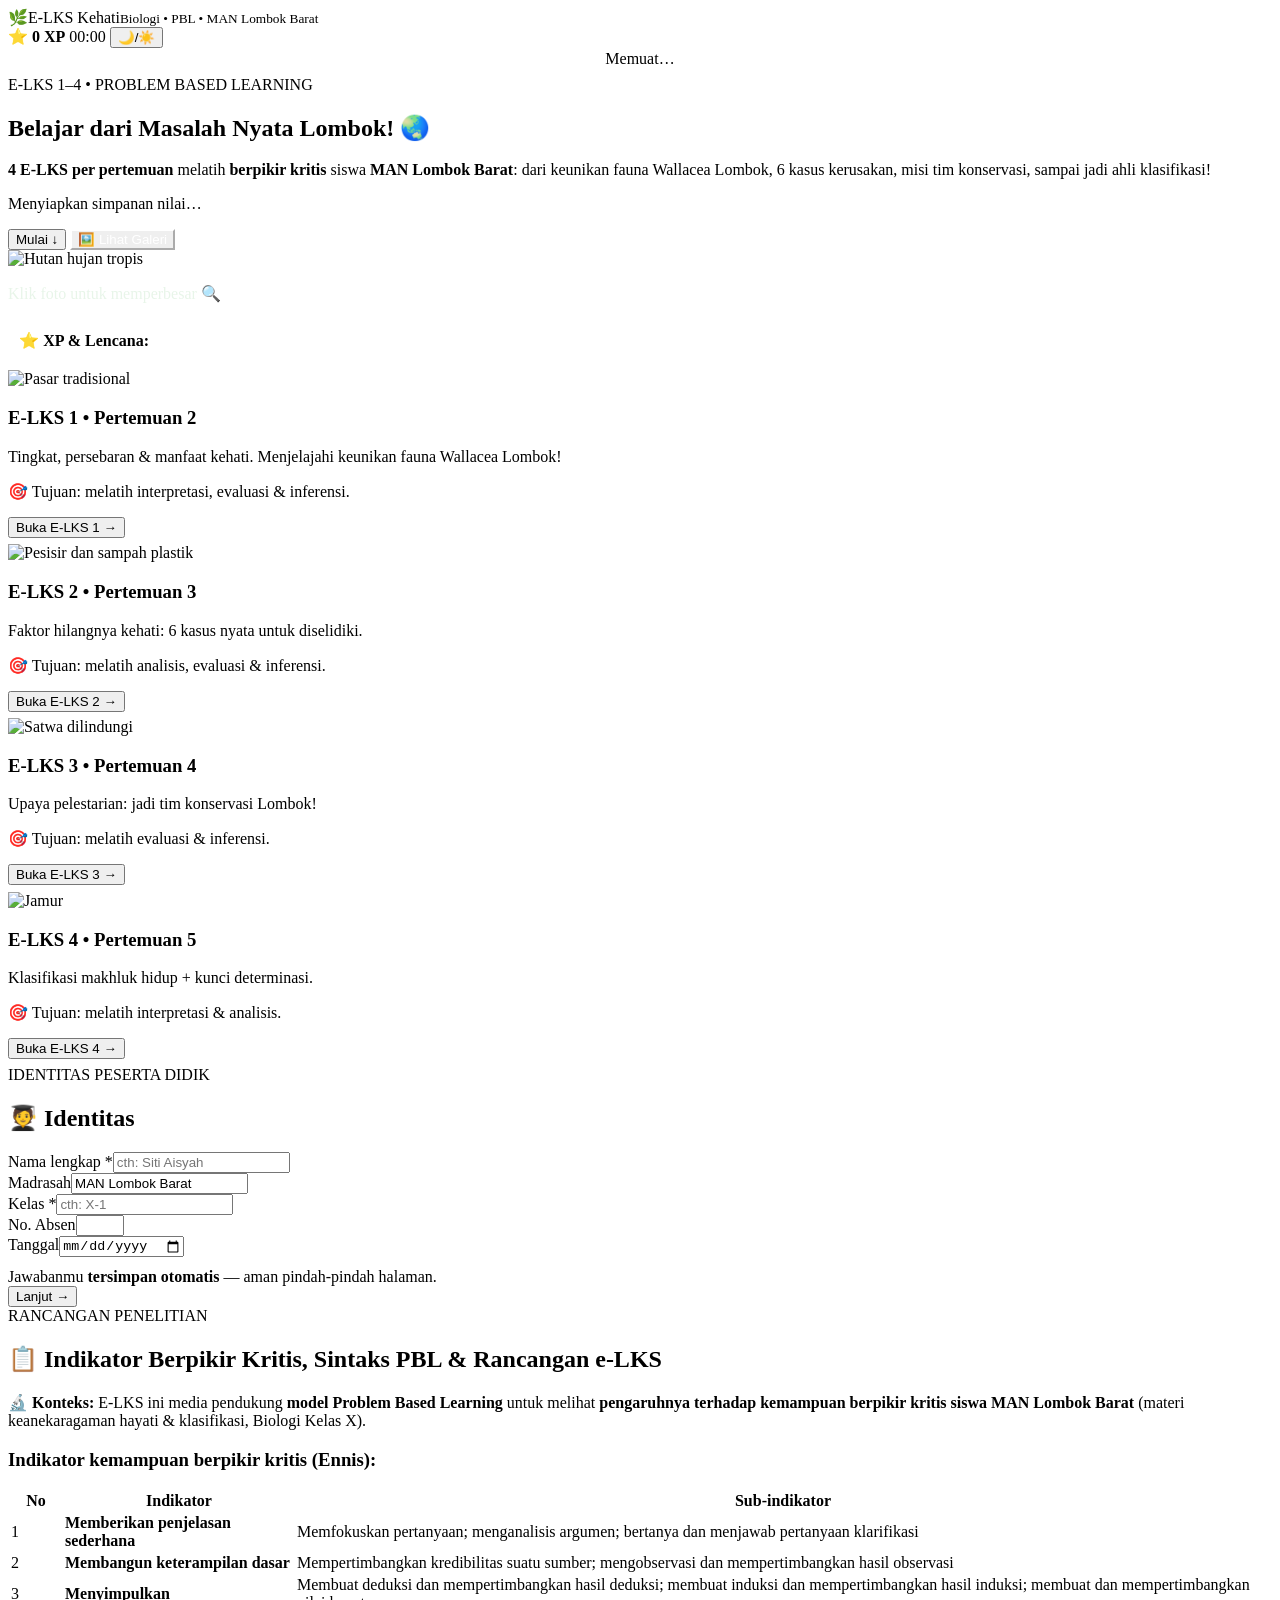
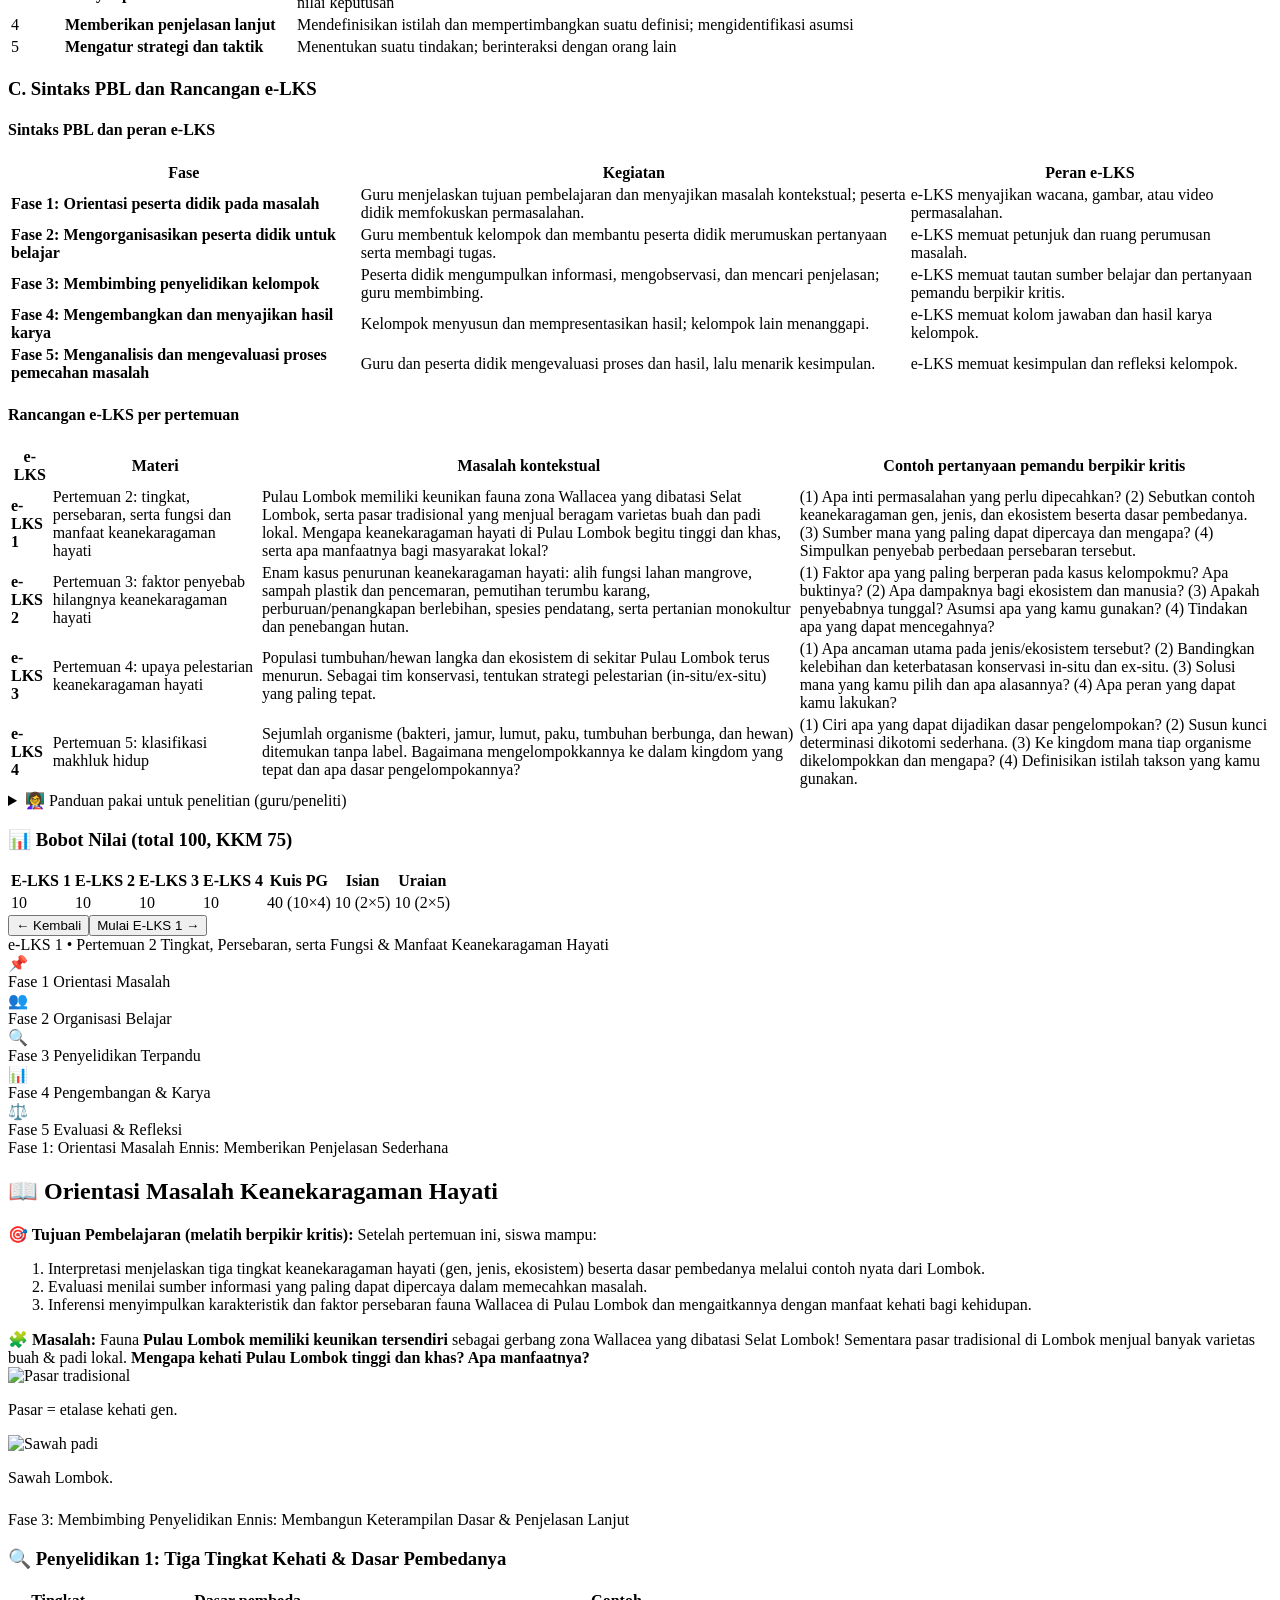
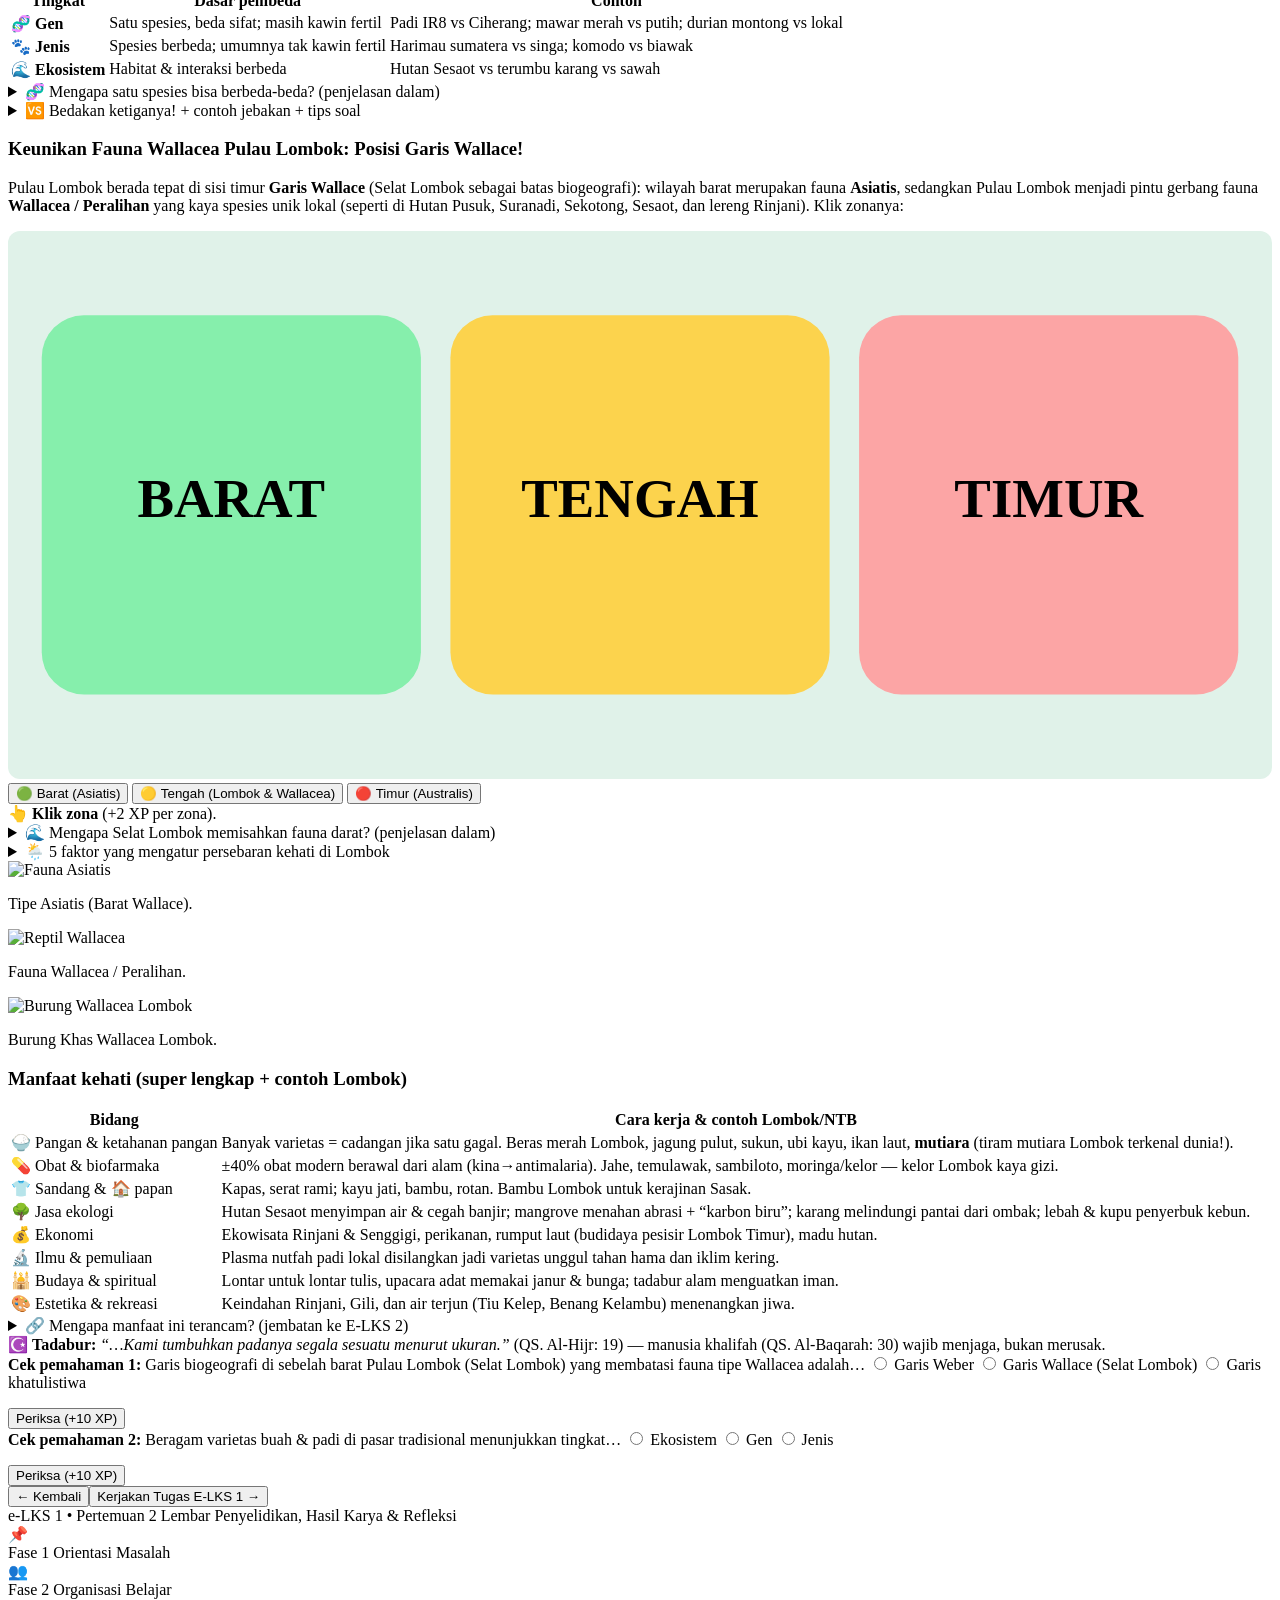
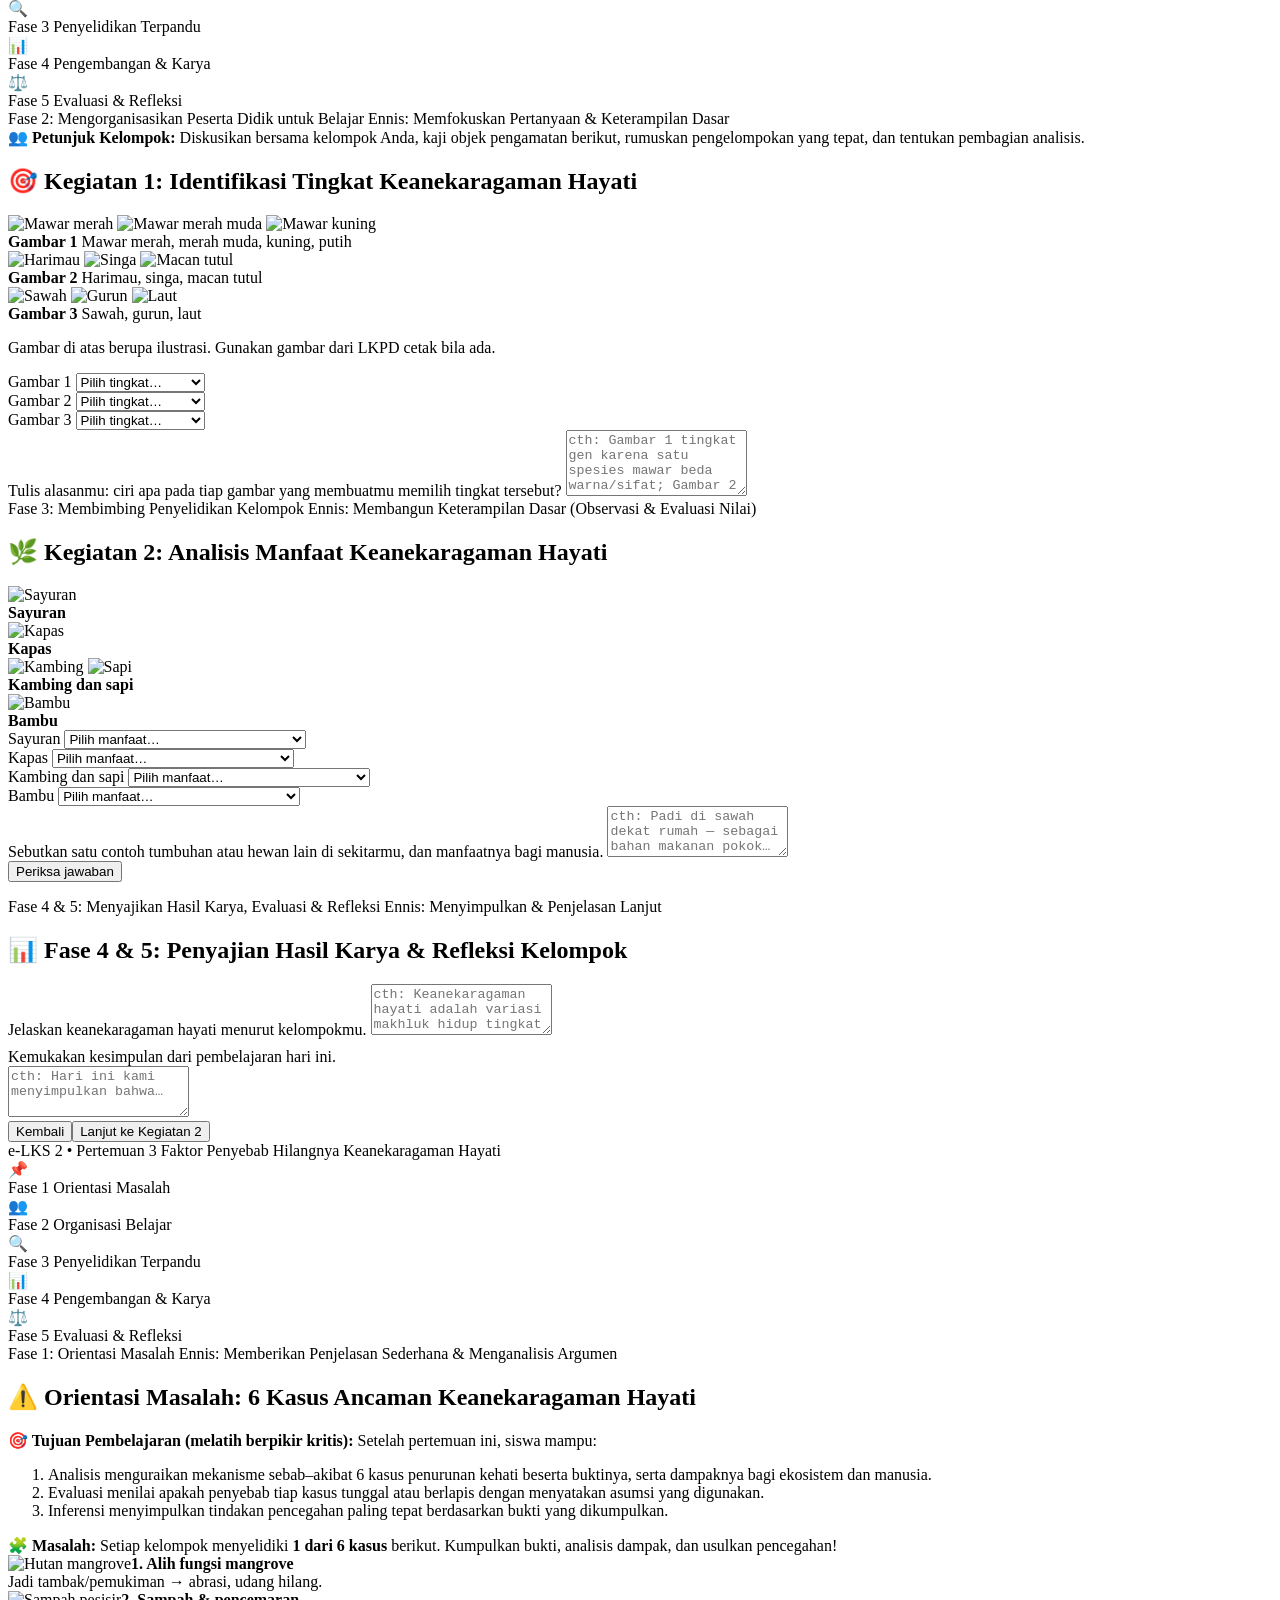
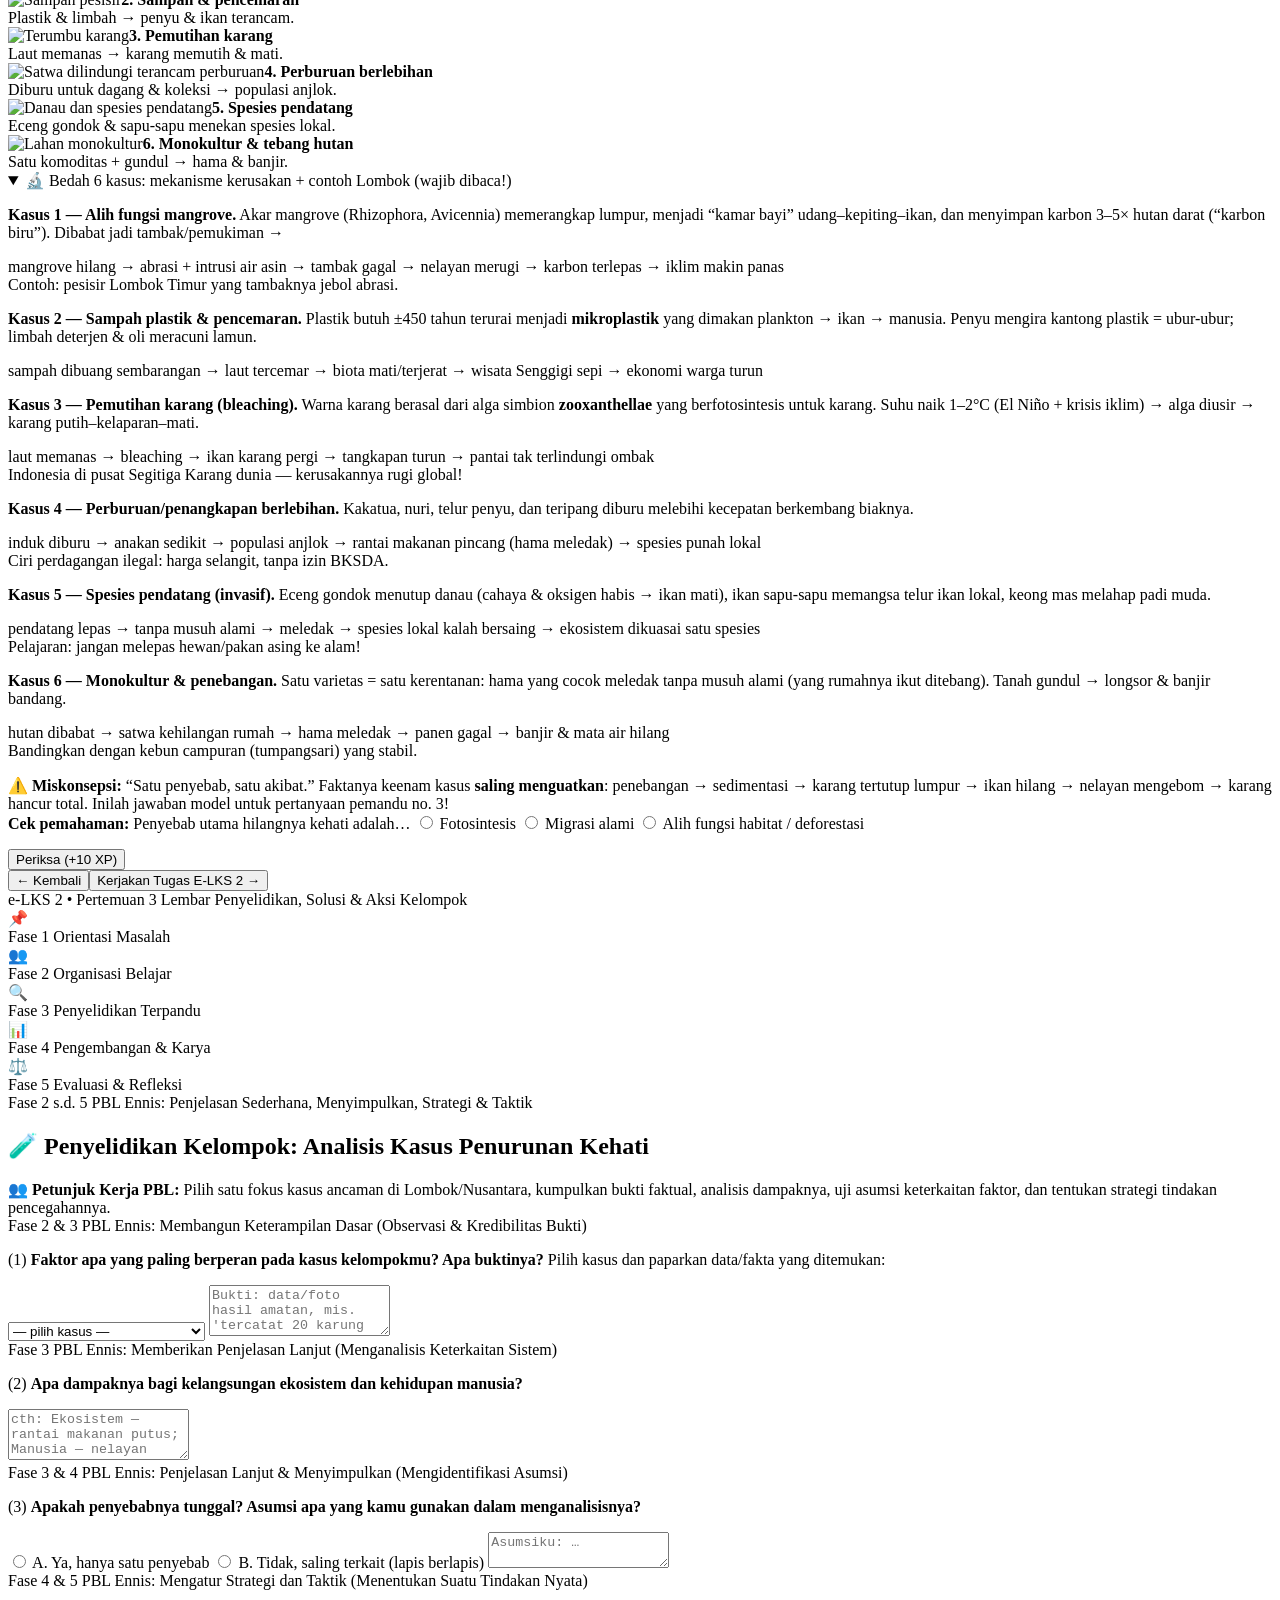
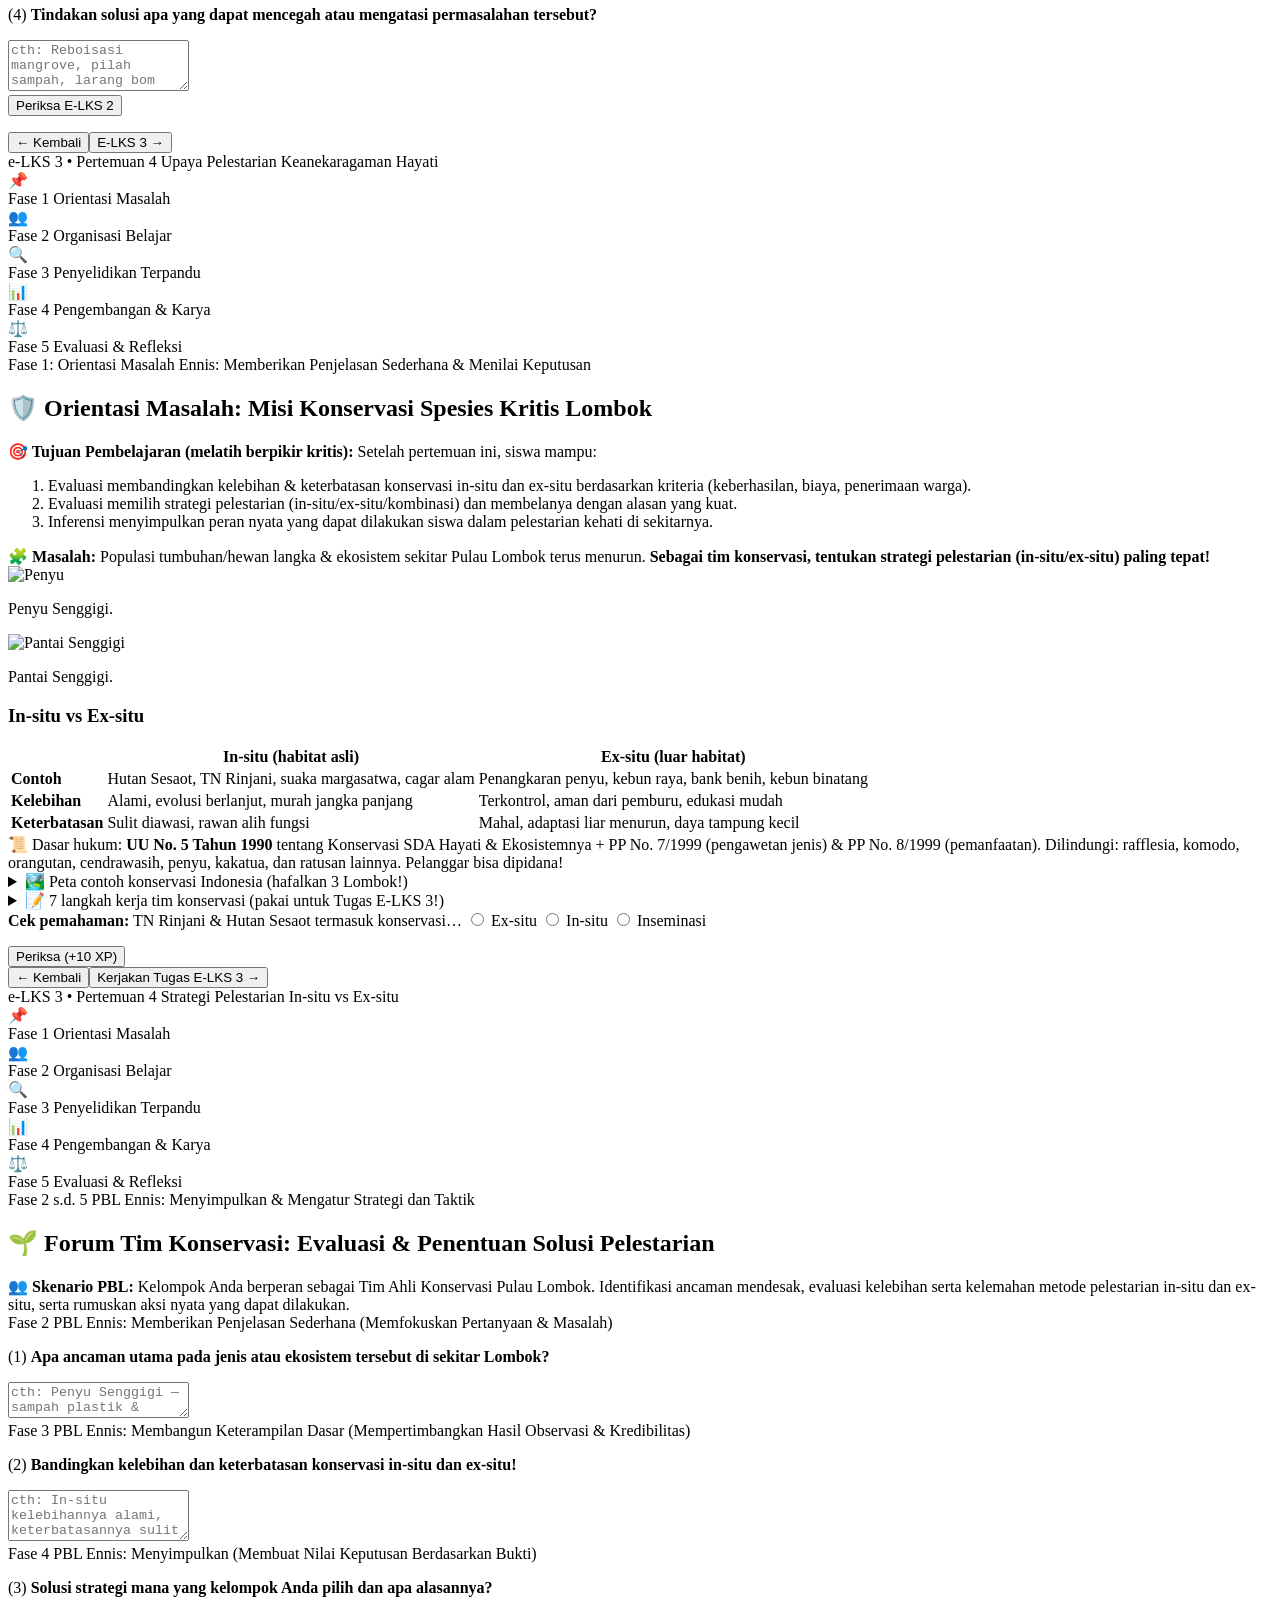
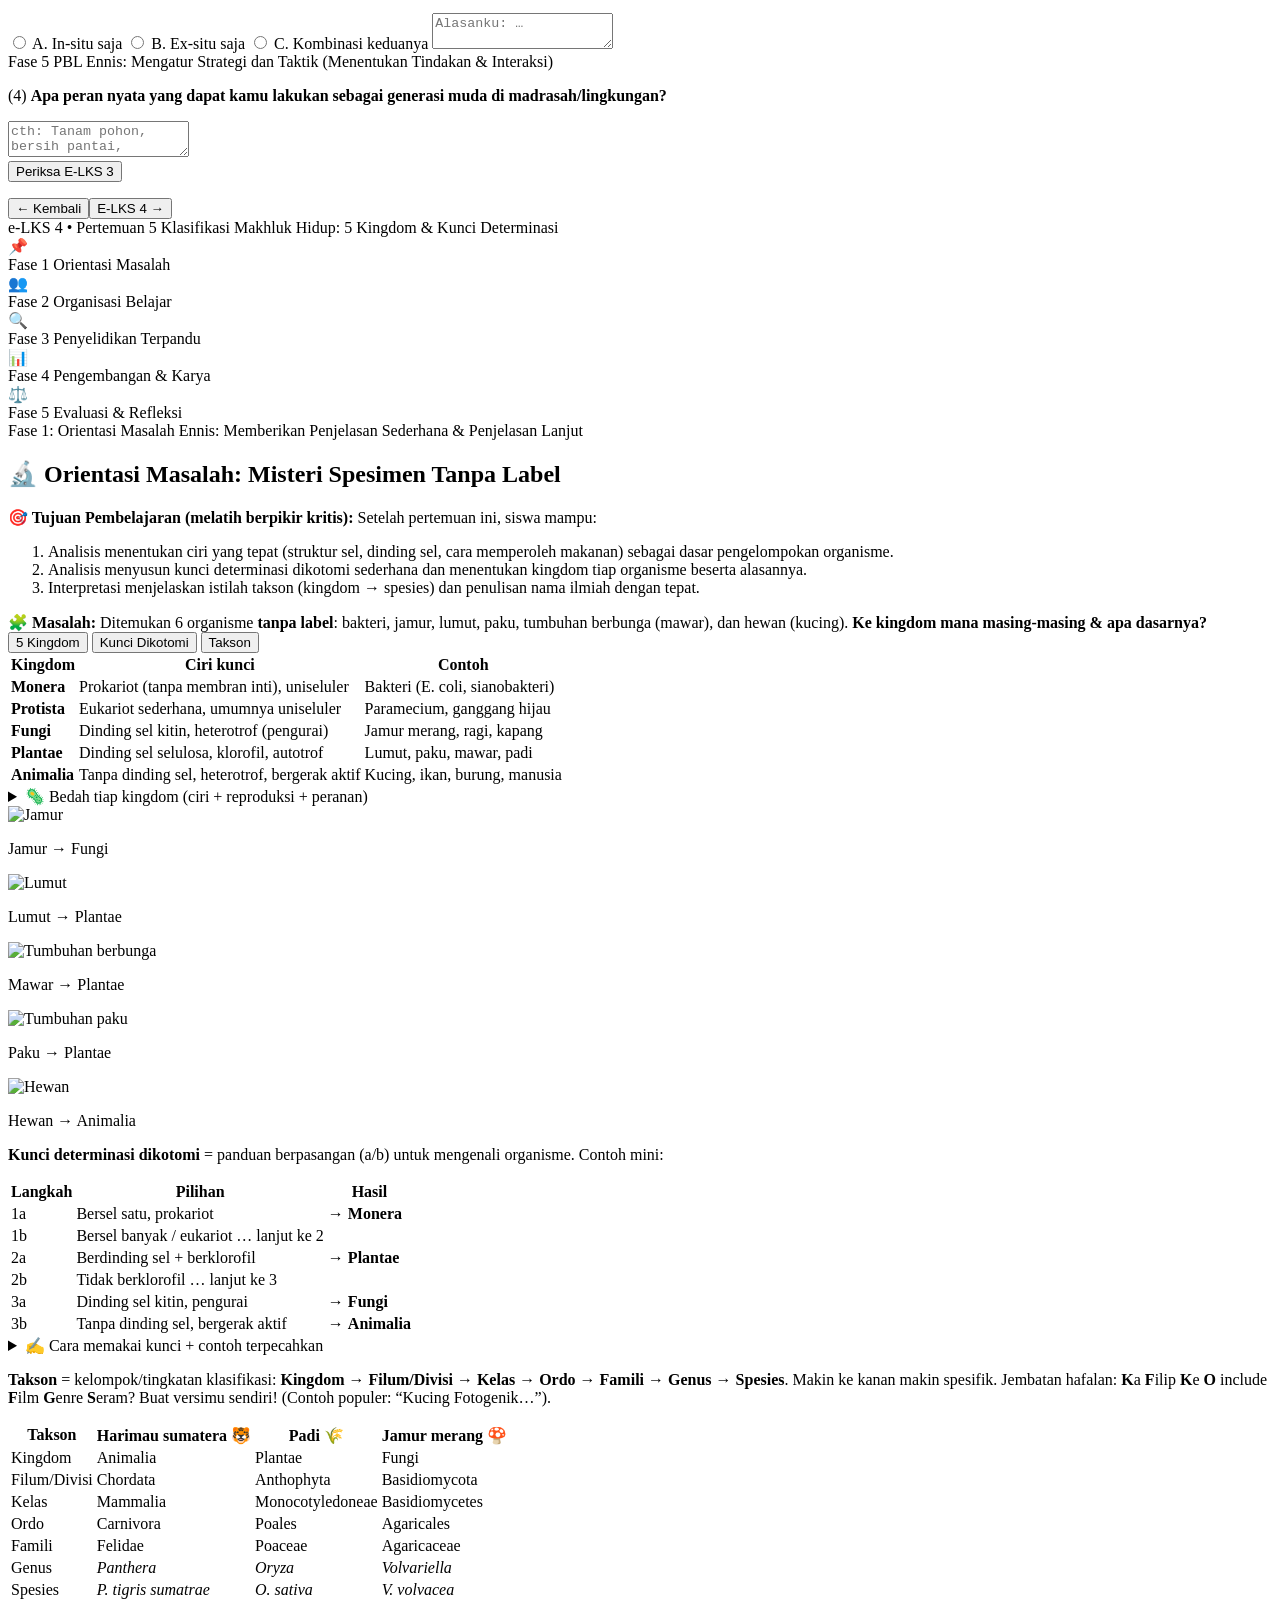
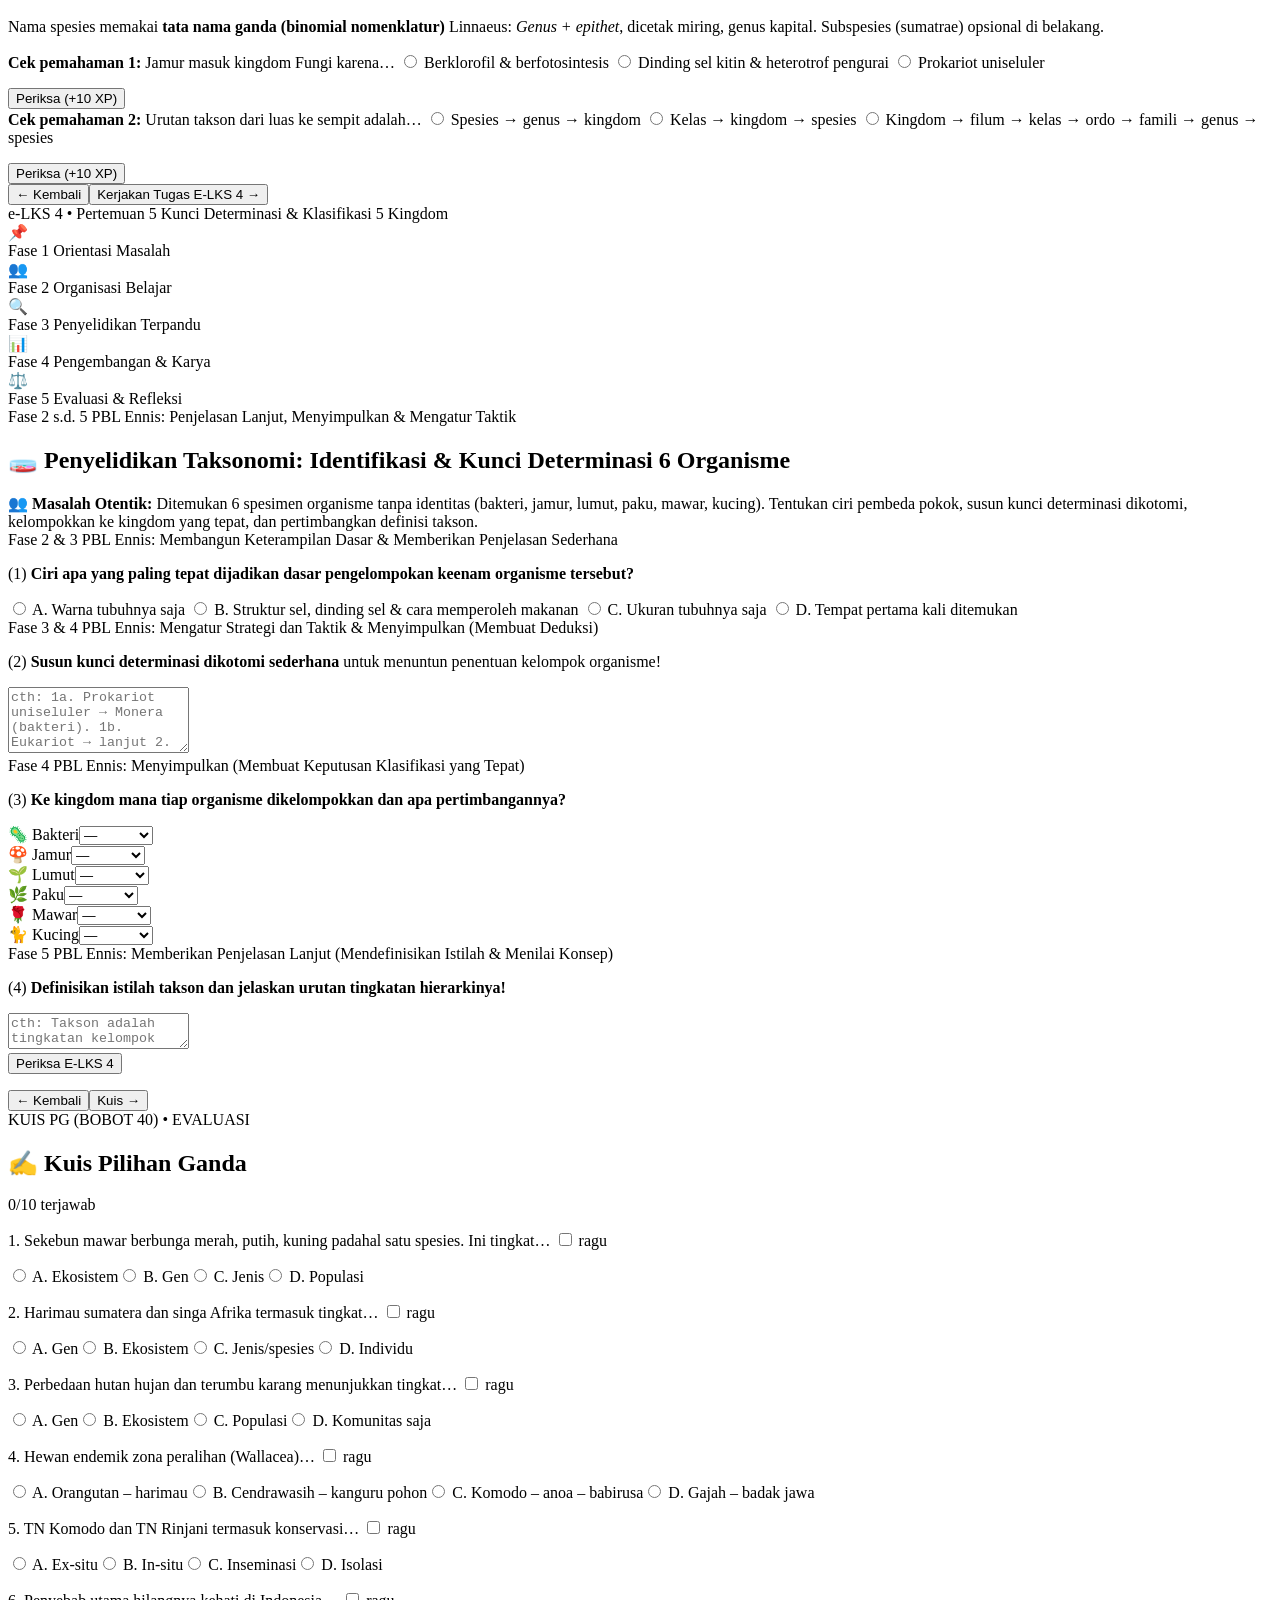
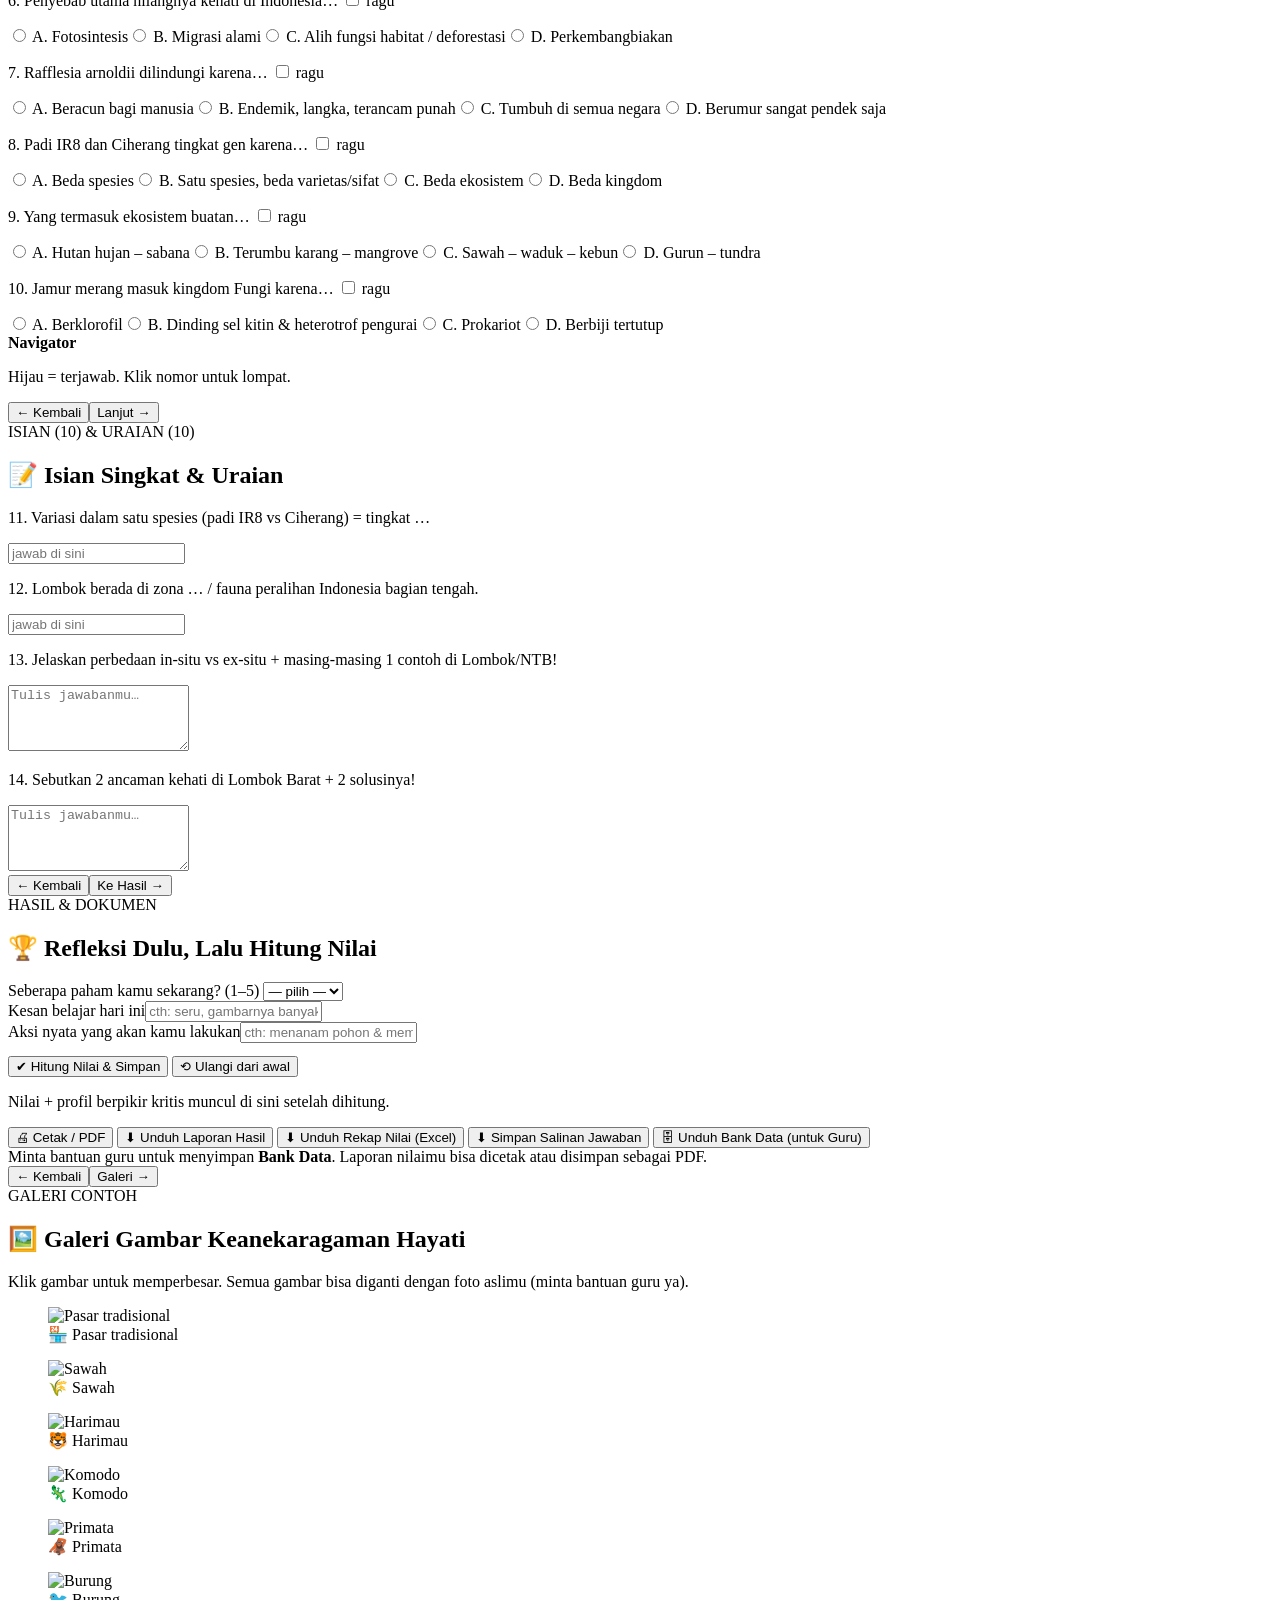
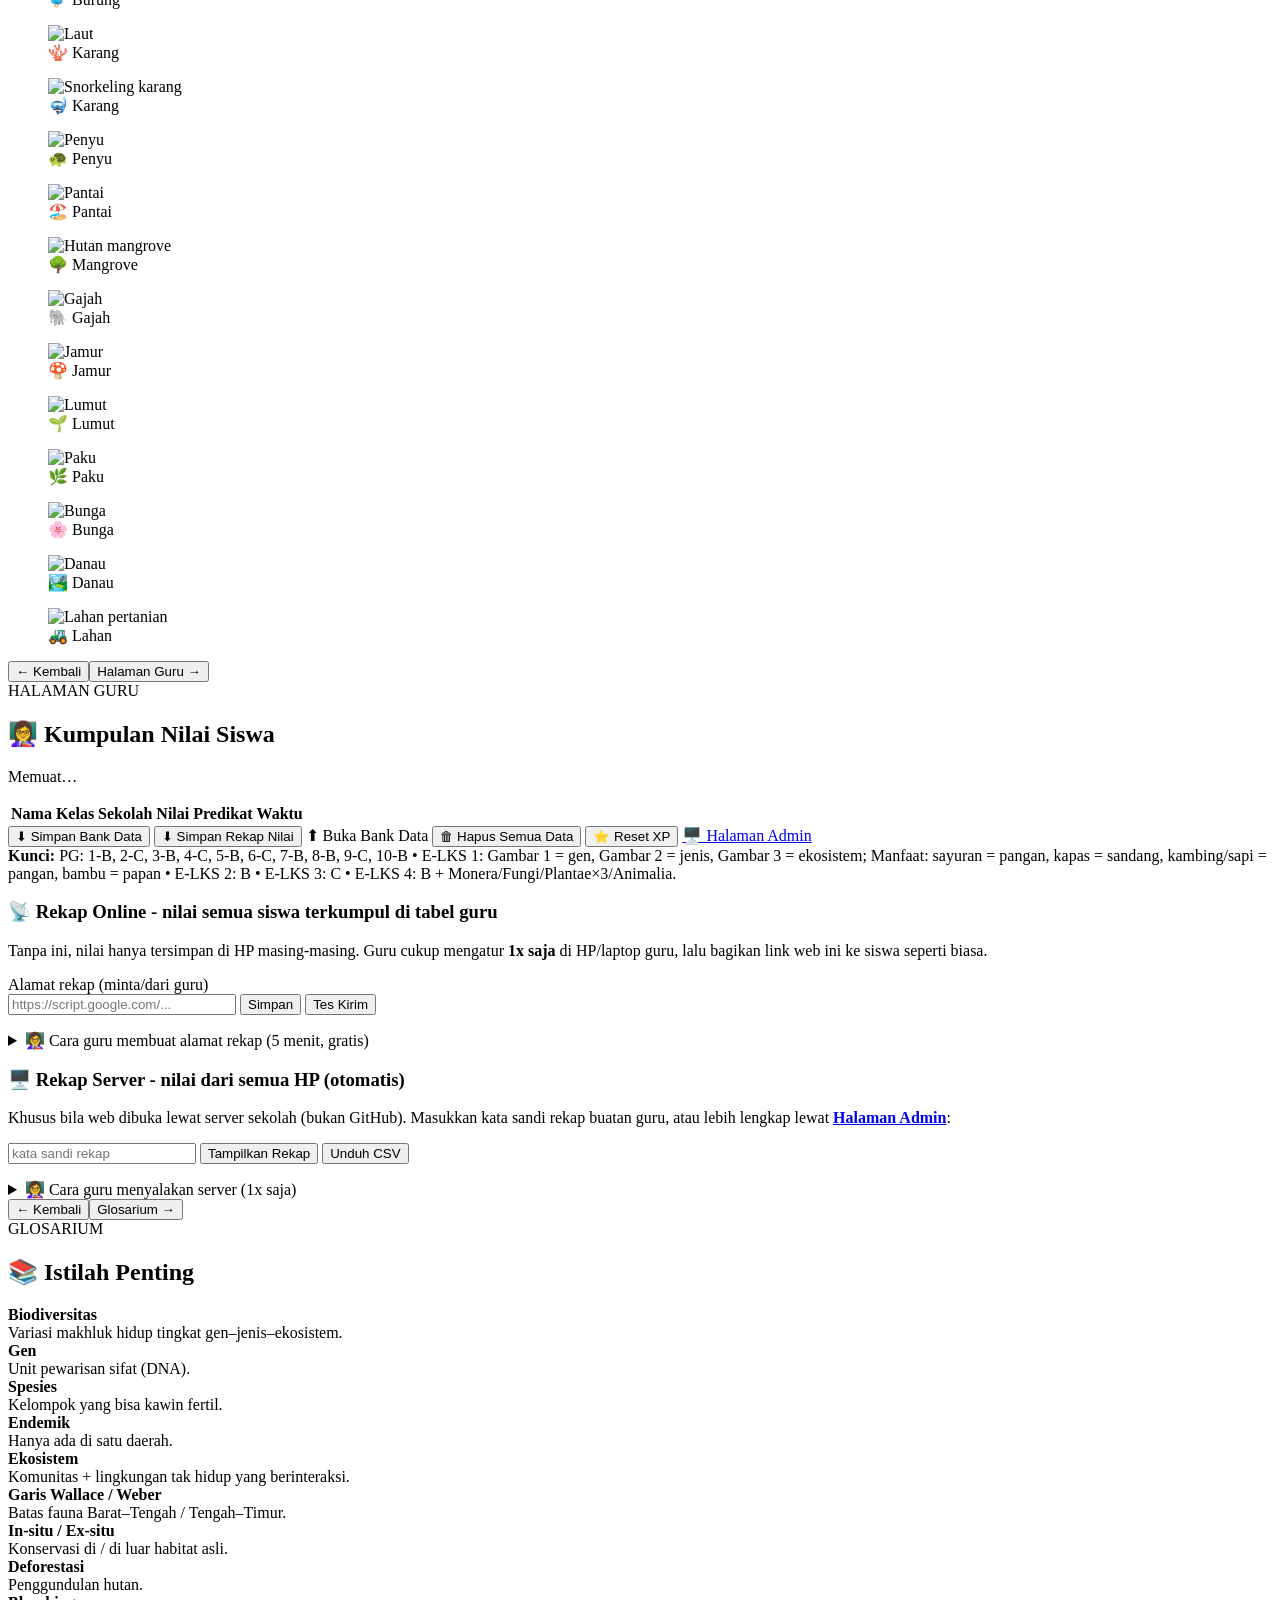
==== commit f741a99e: "refactor: hapus referensi Bali dan fokuskan materi serta soal ke Lombok" ====
--- a/templates/index.html
+++ b/templates/index.html
@@ -36,8 +36,8 @@
 				<div>
 					<span class="badge">E-LKS 1–4 • PROBLEM BASED LEARNING</span>
 					<h1>Belajar dari Masalah Nyata Lombok! 🌏</h1>
-					<p><b>4 E-LKS per pertemuan</b> melatih <b>berpikir kritis</b> siswa <b>MAN Lombok Barat</b>: dari misteri
-						fauna Lombok vs Bali, 6 kasus kerusakan, misi tim konservasi, sampai jadi ahli klasifikasi!</p>
+					<p><b>4 E-LKS per pertemuan</b> melatih <b>berpikir kritis</b> siswa <b>MAN Lombok Barat</b>: dari keunikan
+						fauna Wallacea Lombok, 6 kasus kerusakan, misi tim konservasi, sampai jadi ahli klasifikasi!</p>
 					<p><span id="db-status">Menyiapkan simpanan nilai…</span></p>
 					<div class="toolbar">
 						<button class="btn btn-primer" onclick="pergi('identitas')">Mulai ↓</button>
@@ -66,7 +66,7 @@
 						onclick="bukaLightbox(this.src,'Pasar tradisional: varietas buah & padi lokal')"
 						referrerpolicy="no-referrer">
 					<h3>E-LKS 1 • Pertemuan 2</h3>
-					<p>Tingkat, persebaran & manfaat kehati. Misteri: fauna Lombok ≠ Bali!</p>
+					<p>Tingkat, persebaran & manfaat kehati. Menjelajahi keunikan fauna Wallacea Lombok!</p>
 					<p class="keterangan">🎯 Tujuan: melatih interpretasi, evaluasi & inferensi.</p>
 					<button class="btn btn-sekunder btn-kecil" onclick="pergi('elks1-materi')">Buka E-LKS 1 →</button>
 				</div>
@@ -227,7 +227,7 @@
 							<tr>
 								<td><b>e-LKS 1</b></td>
 								<td>Pertemuan 2: tingkat, persebaran, serta fungsi dan manfaat keanekaragaman hayati</td>
-								<td>Fauna Pulau Lombok berbeda dengan Pulau Bali walaupun letaknya berdekatan, dan pasar tradisional menjual beragam varietas buah dan padi lokal. Mengapa keanekaragaman hayati Indonesia tinggi dan berbeda antardaerah, serta apa manfaatnya?</td>
+								<td>Pulau Lombok memiliki keunikan fauna zona Wallacea yang dibatasi Selat Lombok, serta pasar tradisional yang menjual beragam varietas buah dan padi lokal. Mengapa keanekaragaman hayati di Pulau Lombok begitu tinggi dan khas, serta apa manfaatnya bagi masyarakat lokal?</td>
 								<td>(1) Apa inti permasalahan yang perlu dipecahkan? (2) Sebutkan contoh keanekaragaman gen, jenis, dan ekosistem beserta dasar pembedanya. (3) Sumber mana yang paling dapat dipercaya dan mengapa? (4) Simpulkan penyebab perbedaan persebaran tersebut.</td>
 							</tr>
 							<tr>
@@ -347,13 +347,12 @@
 							ekosistem) beserta dasar pembedanya melalui contoh nyata dari Lombok.</li>
 						<li><span class="aspek">Evaluasi</span> menilai sumber informasi yang paling dapat dipercaya dalam
 							memecahkan masalah.</li>
-						<li><span class="aspek">Inferensi</span> menyimpulkan penyebab perbedaan persebaran fauna Lombok–Bali
+						<li><span class="aspek">Inferensi</span> menyimpulkan karakteristik dan faktor persebaran fauna Wallacea di Pulau Lombok
 							dan mengaitkannya dengan manfaat kehati bagi kehidupan.</li>
 					</ol>
 				</div>
-				<div class="alert"><b>🧩 Masalah:</b> Fauna <b>Pulau Lombok berbeda dengan Pulau Bali</b> padahal hanya
-					dipisahkan Selat Lombok (±35 km)! Sementara pasar tradisional menjual banyak varietas buah & padi lokal.
-					<b>Mengapa kehati tinggi & berbeda antardaerah? Apa manfaatnya?</b></div>
+				<div class="alert"><b>🧩 Masalah:</b> Fauna <b>Pulau Lombok memiliki keunikan tersendiri</b> sebagai gerbang zona Wallacea yang dibatasi Selat Lombok! Sementara pasar tradisional di Lombok menjual banyak varietas buah & padi lokal.
+					<b>Mengapa kehati Pulau Lombok tinggi dan khas? Apa manfaatnya?</b></div>
 				<div class="grid2">
 					<div>
 						<img class="foto" src="assets/images/pasar.jpg"
@@ -580,7 +579,7 @@
 				<div class="info">☪️ <b>Tadabur:</b> <i>“…Kami tumbuhkan padanya segala sesuatu menurut ukuran.”</i> (QS.
 					Al-Hijr: 19) — manusia khalifah (QS. Al-Baqarah: 30) wajib menjaga, bukan merusak.</div>
 				<div class="mini" data-mq="e1m1" data-kunci="B" data-bahas="Selat Lombok = Garis Wallace.">
-					<b>Cek pemahaman 1:</b> Batas fauna Bali (Asiatis) dan Lombok (Wallacea) adalah…
+					<b>Cek pemahaman 1:</b> Garis biogeografi di sebelah barat Pulau Lombok (Selat Lombok) yang membatasi fauna tipe Wallacea adalah…
 					<label class="pil"><input type="radio" name="e1m1" value="A"> Garis Weber</label>
 					<label class="pil"><input type="radio" name="e1m1" value="B"> Garis Wallace (Selat Lombok)</label>
 					<label class="pil"><input type="radio" name="e1m1" value="C"> Garis khatulistiwa</label>
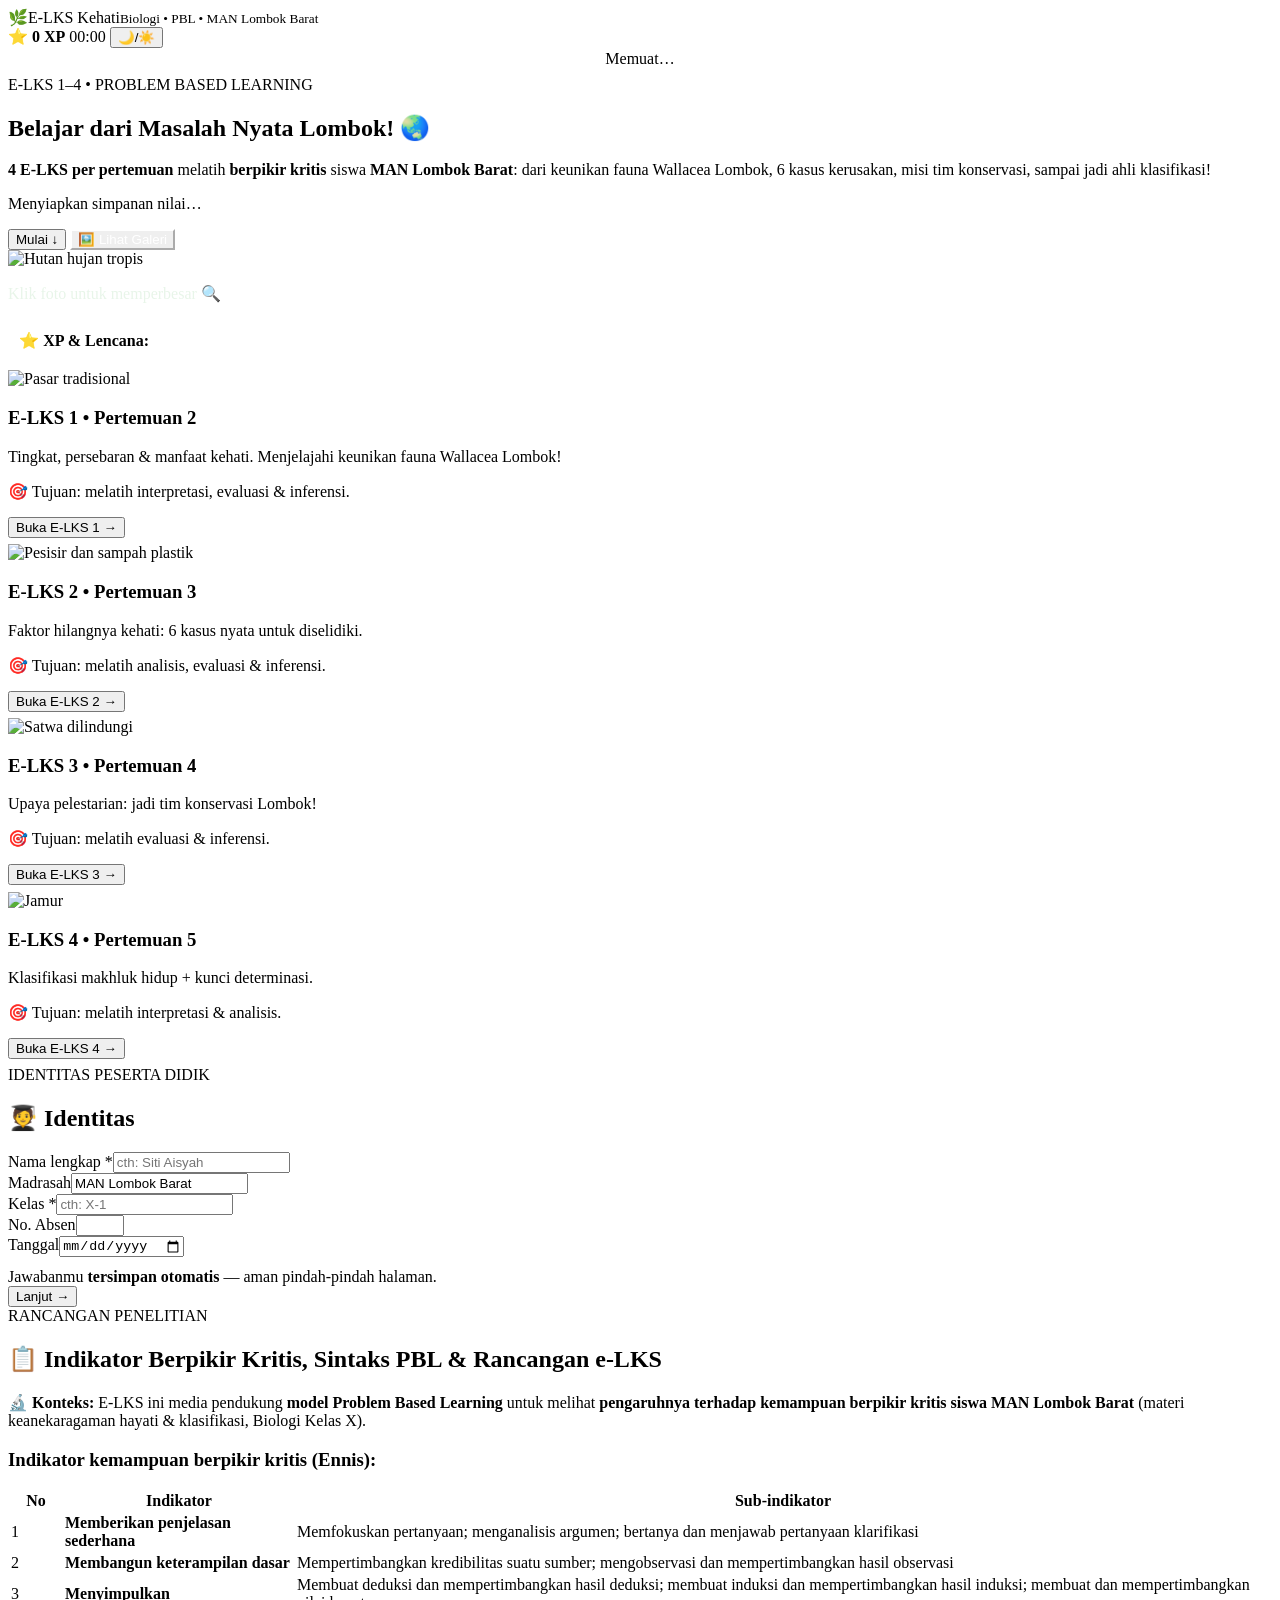
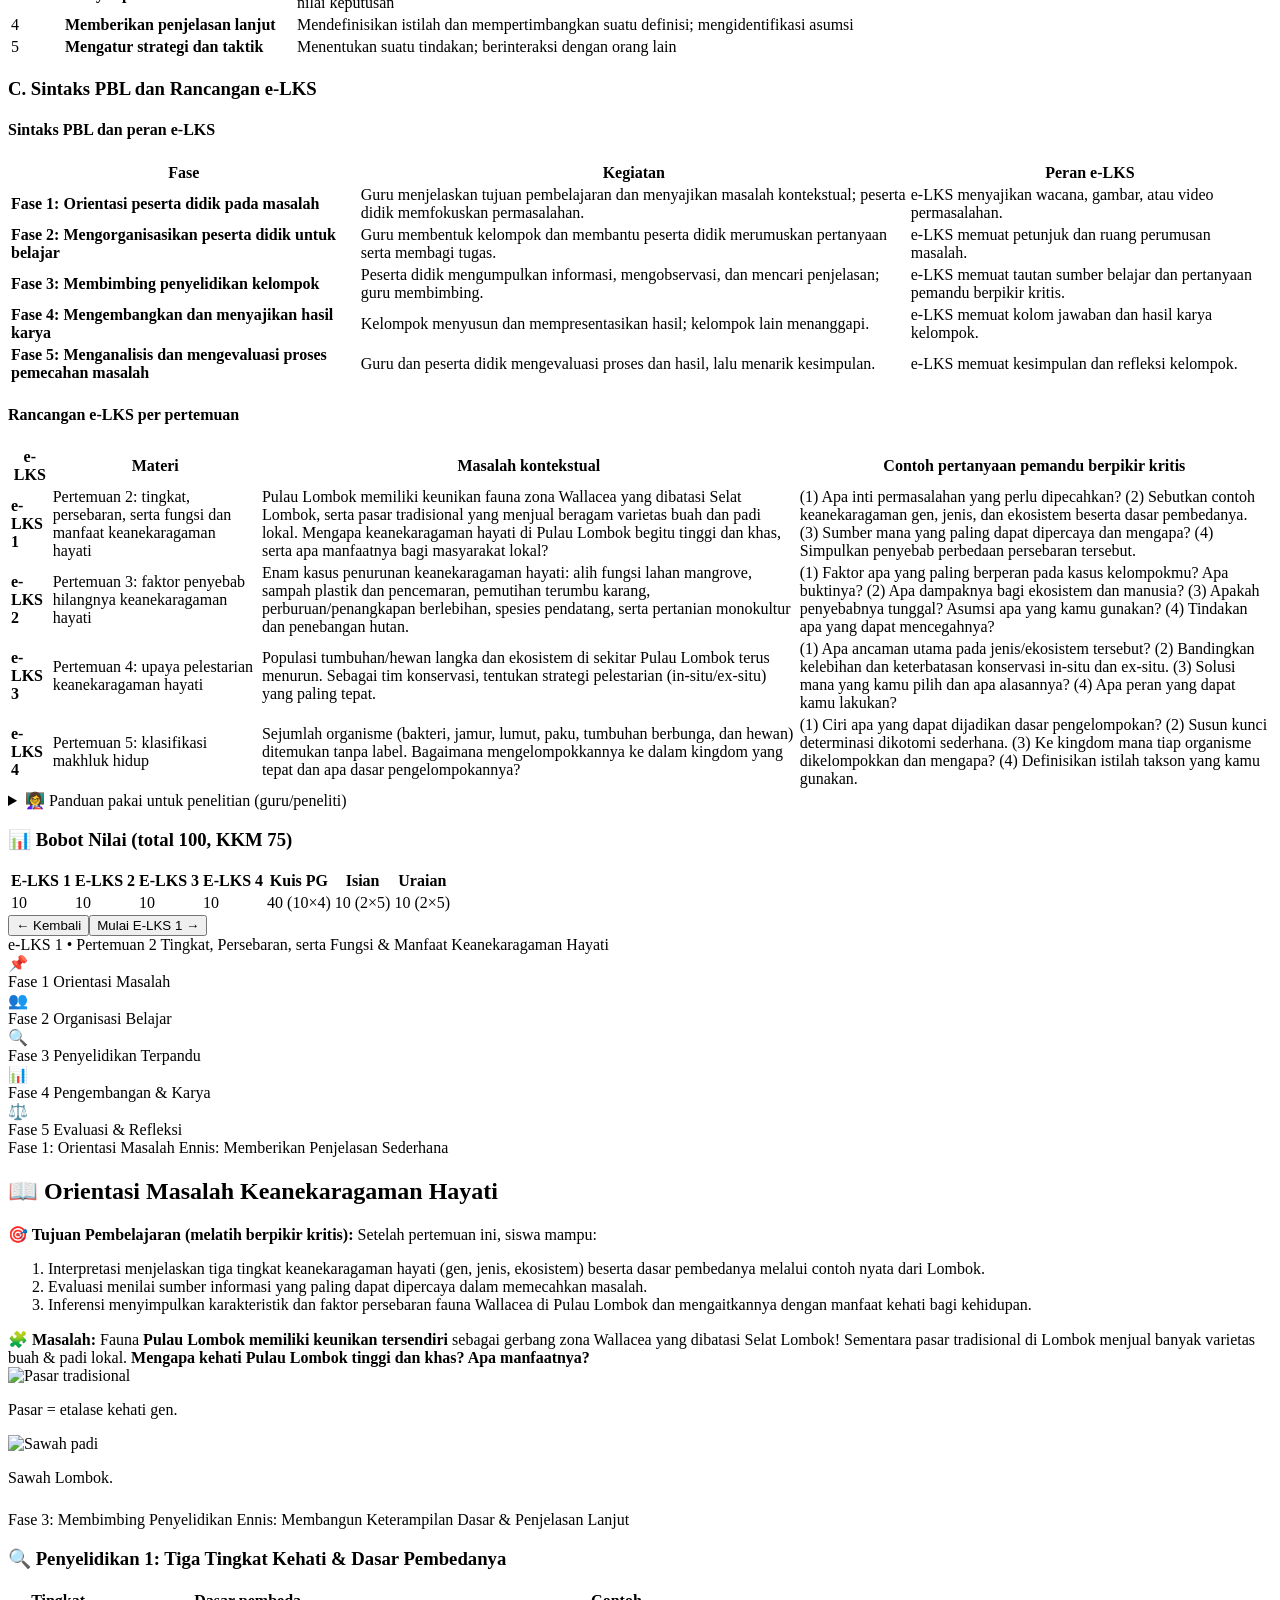
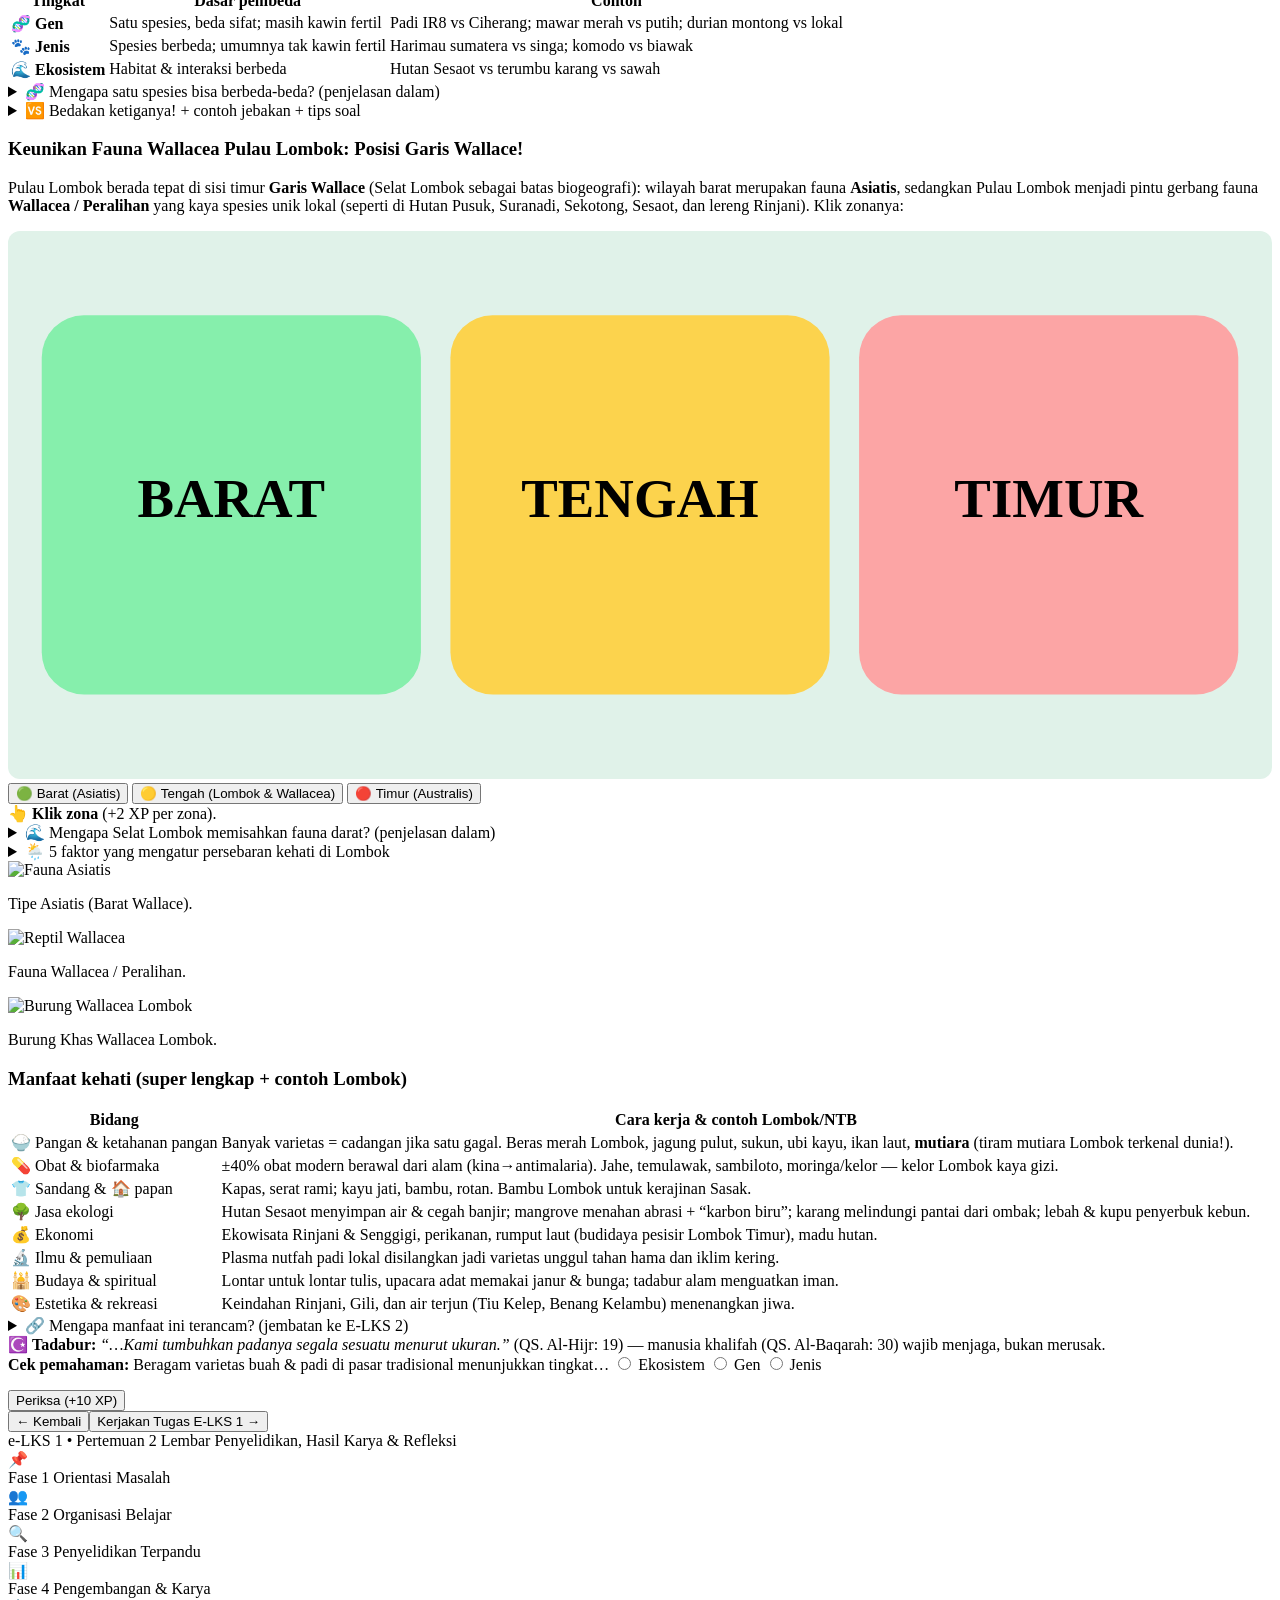
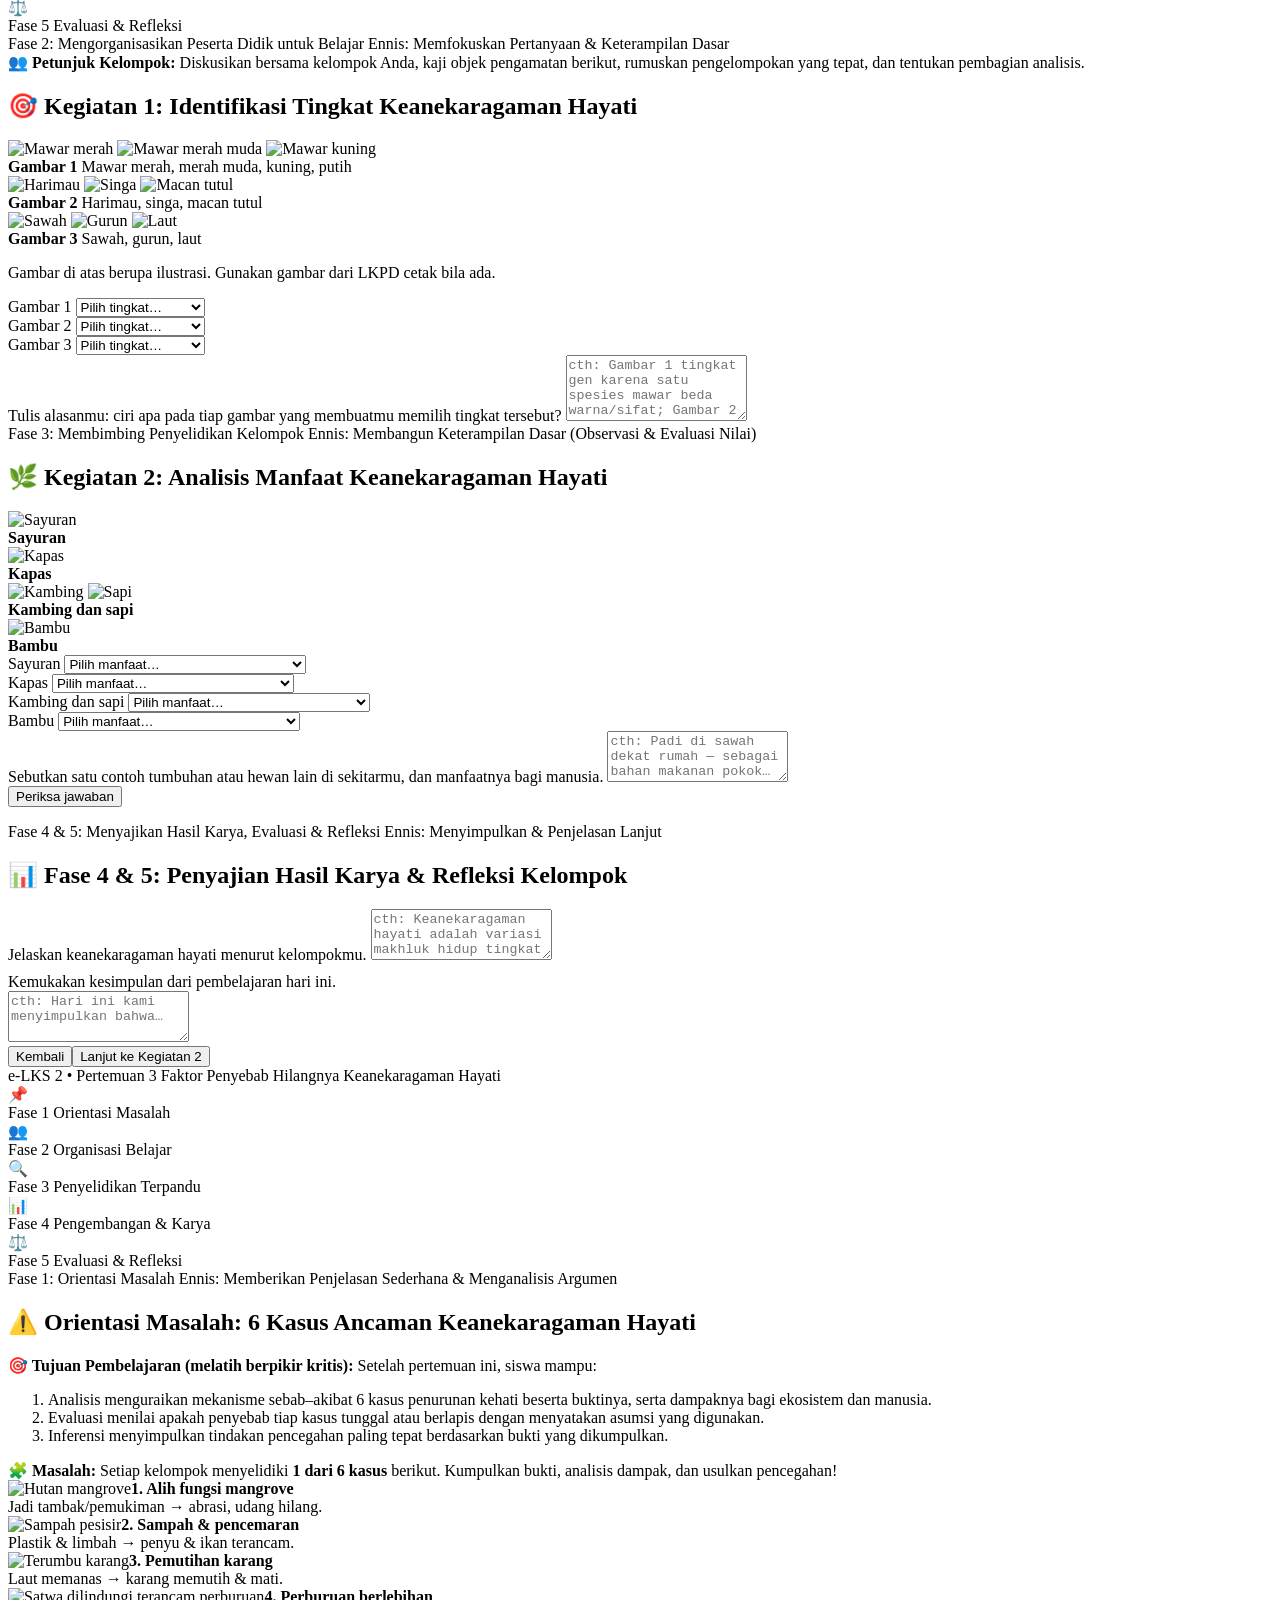
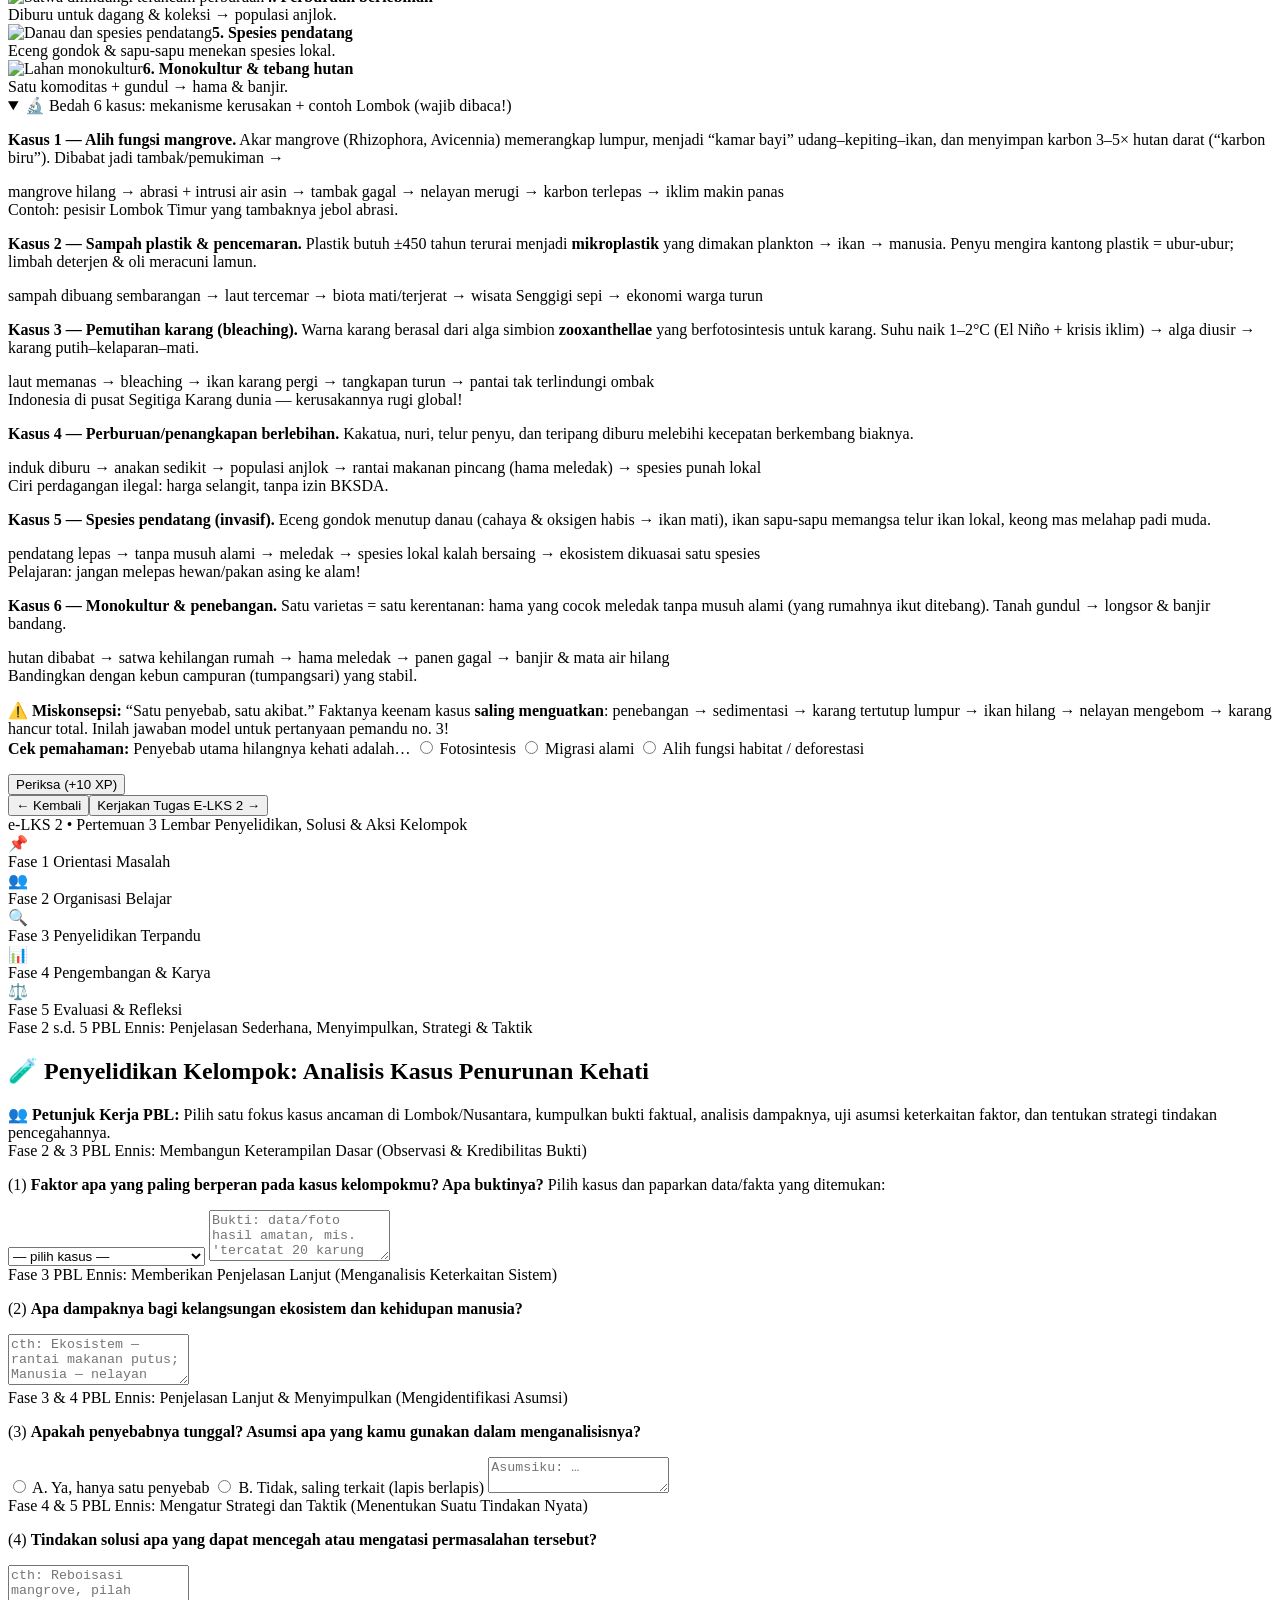
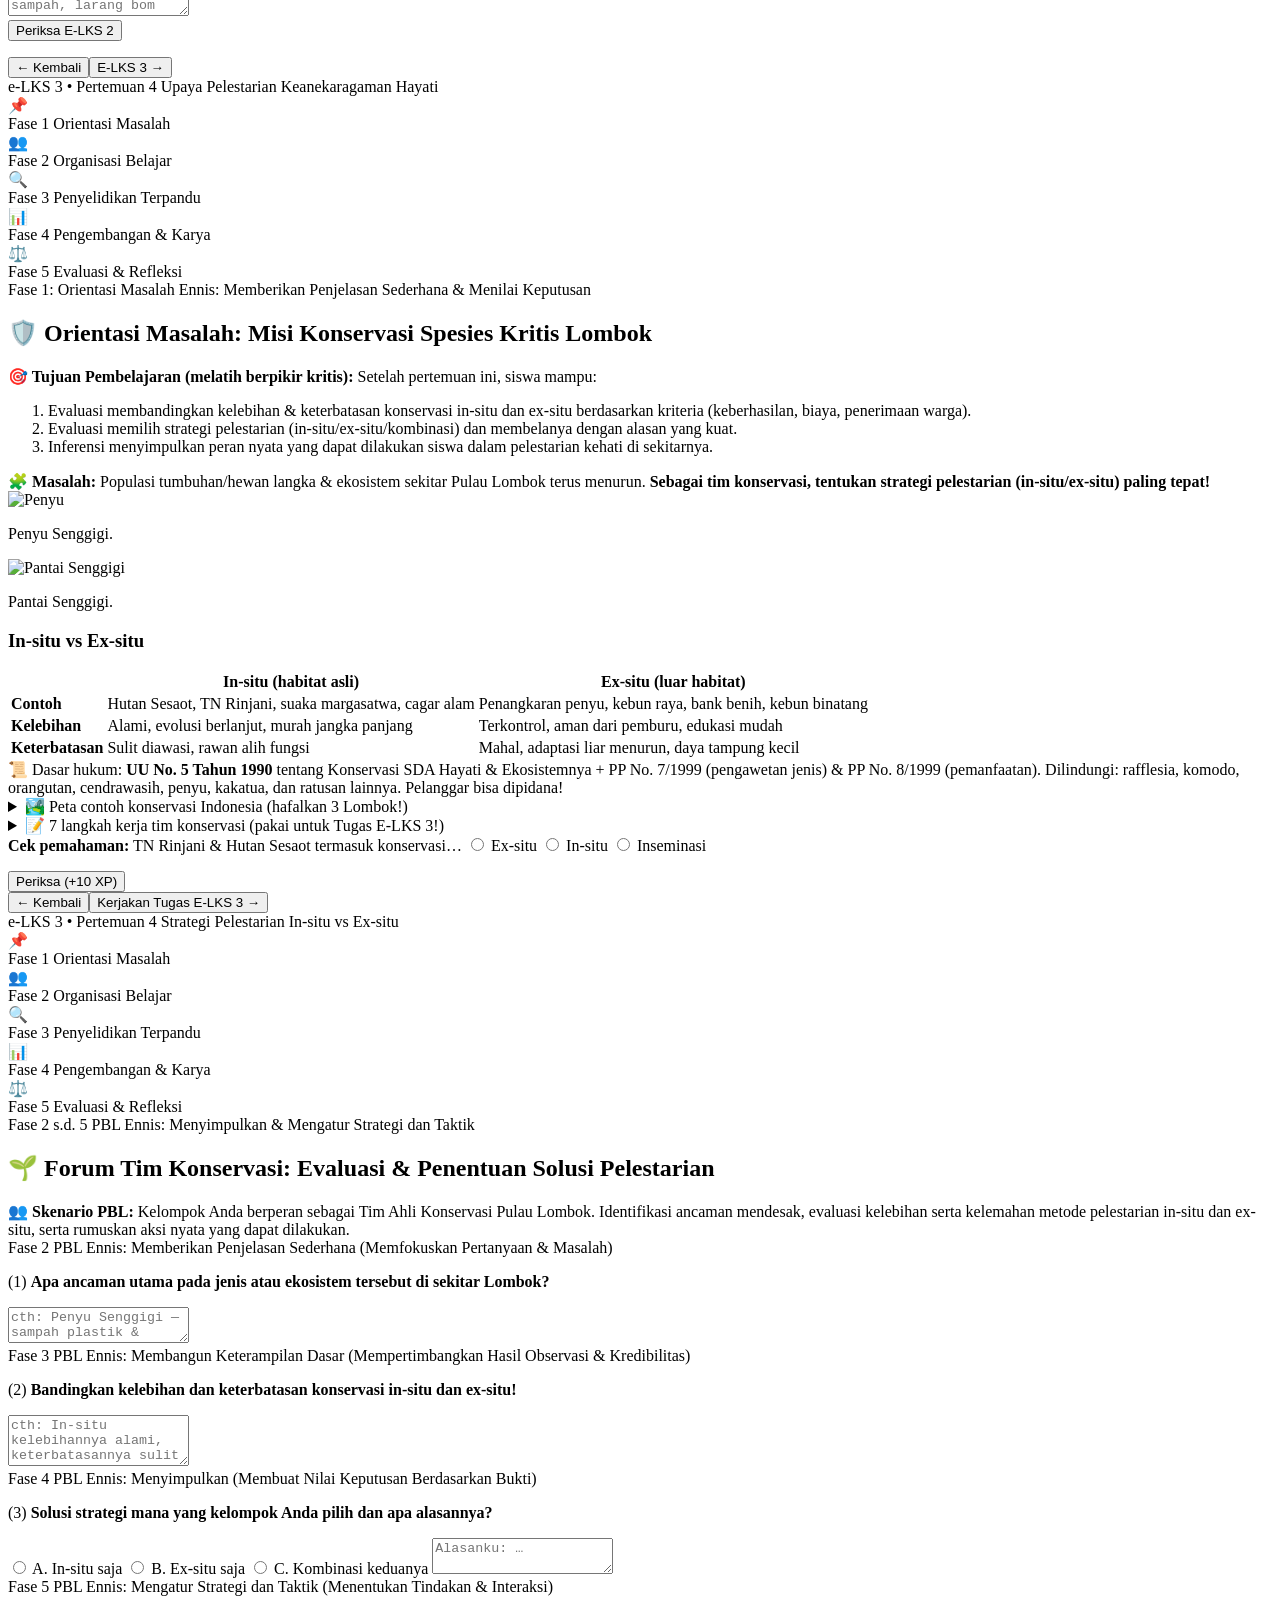
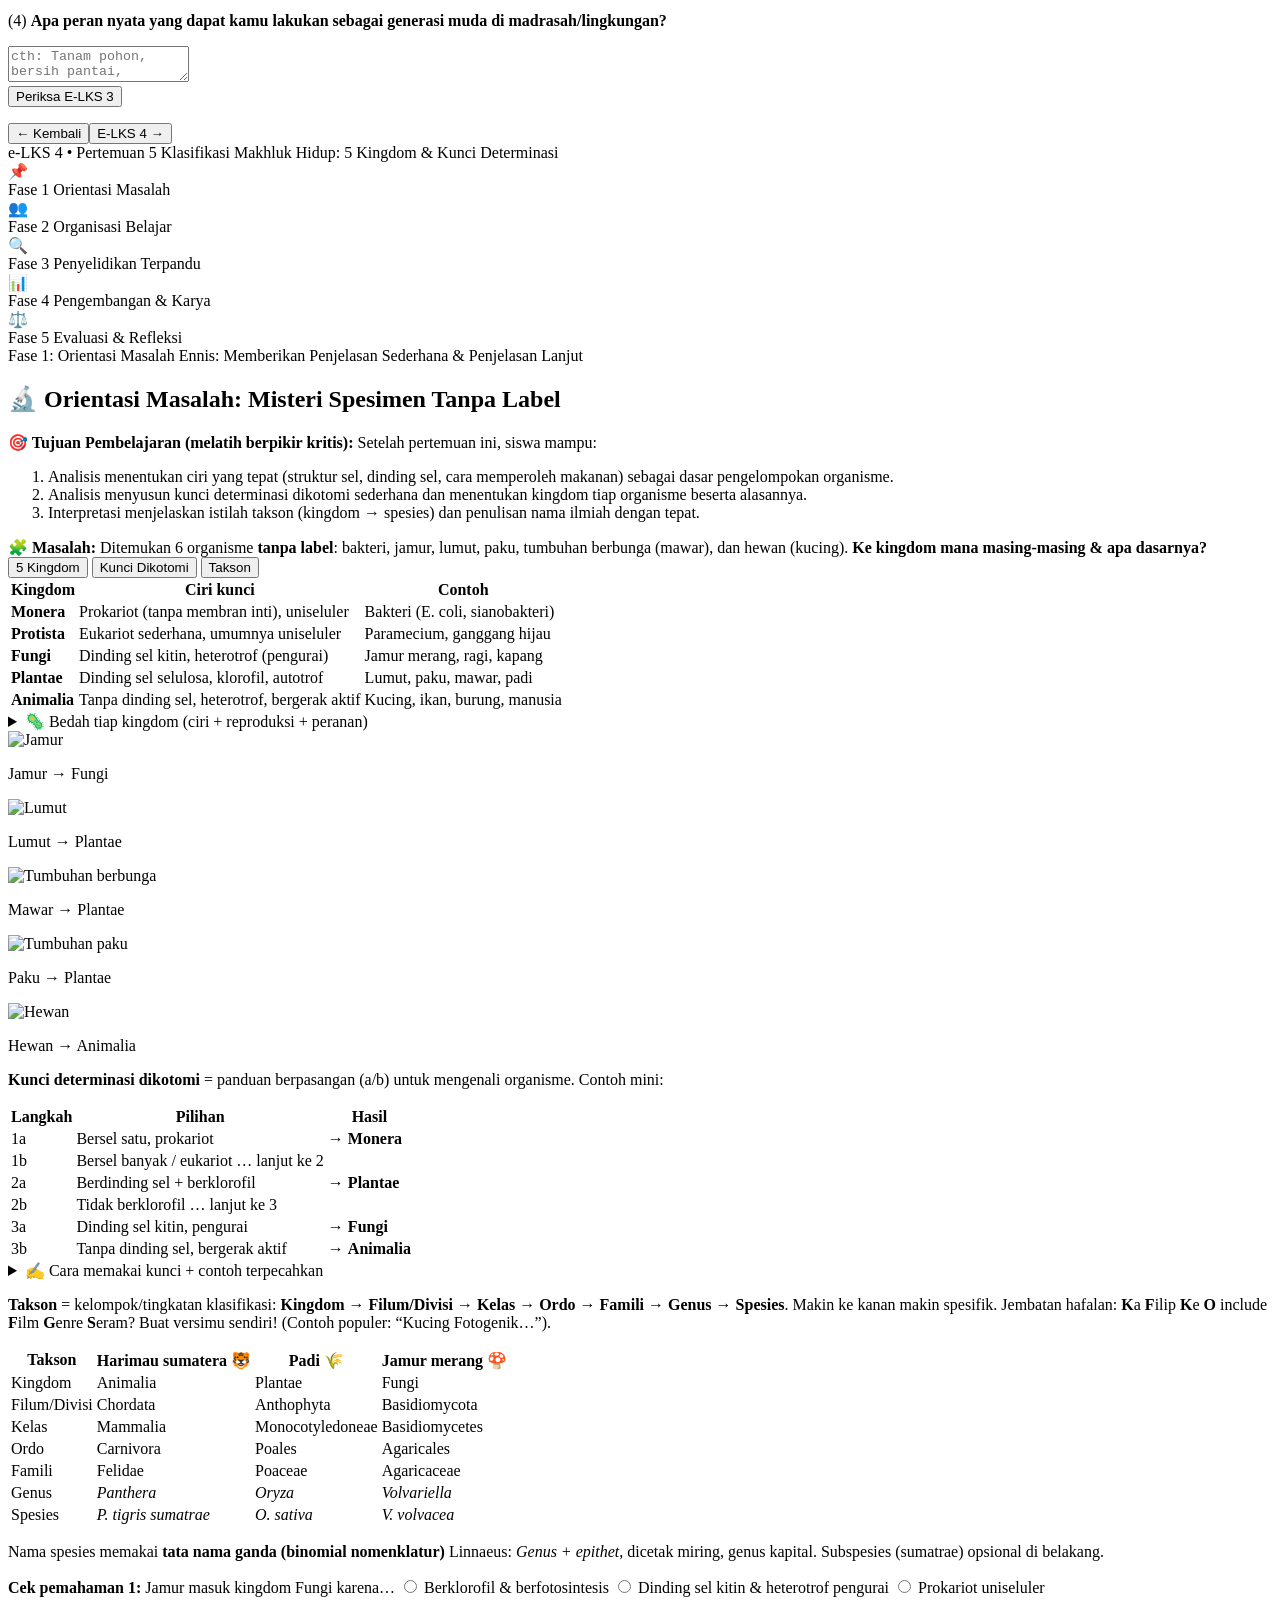
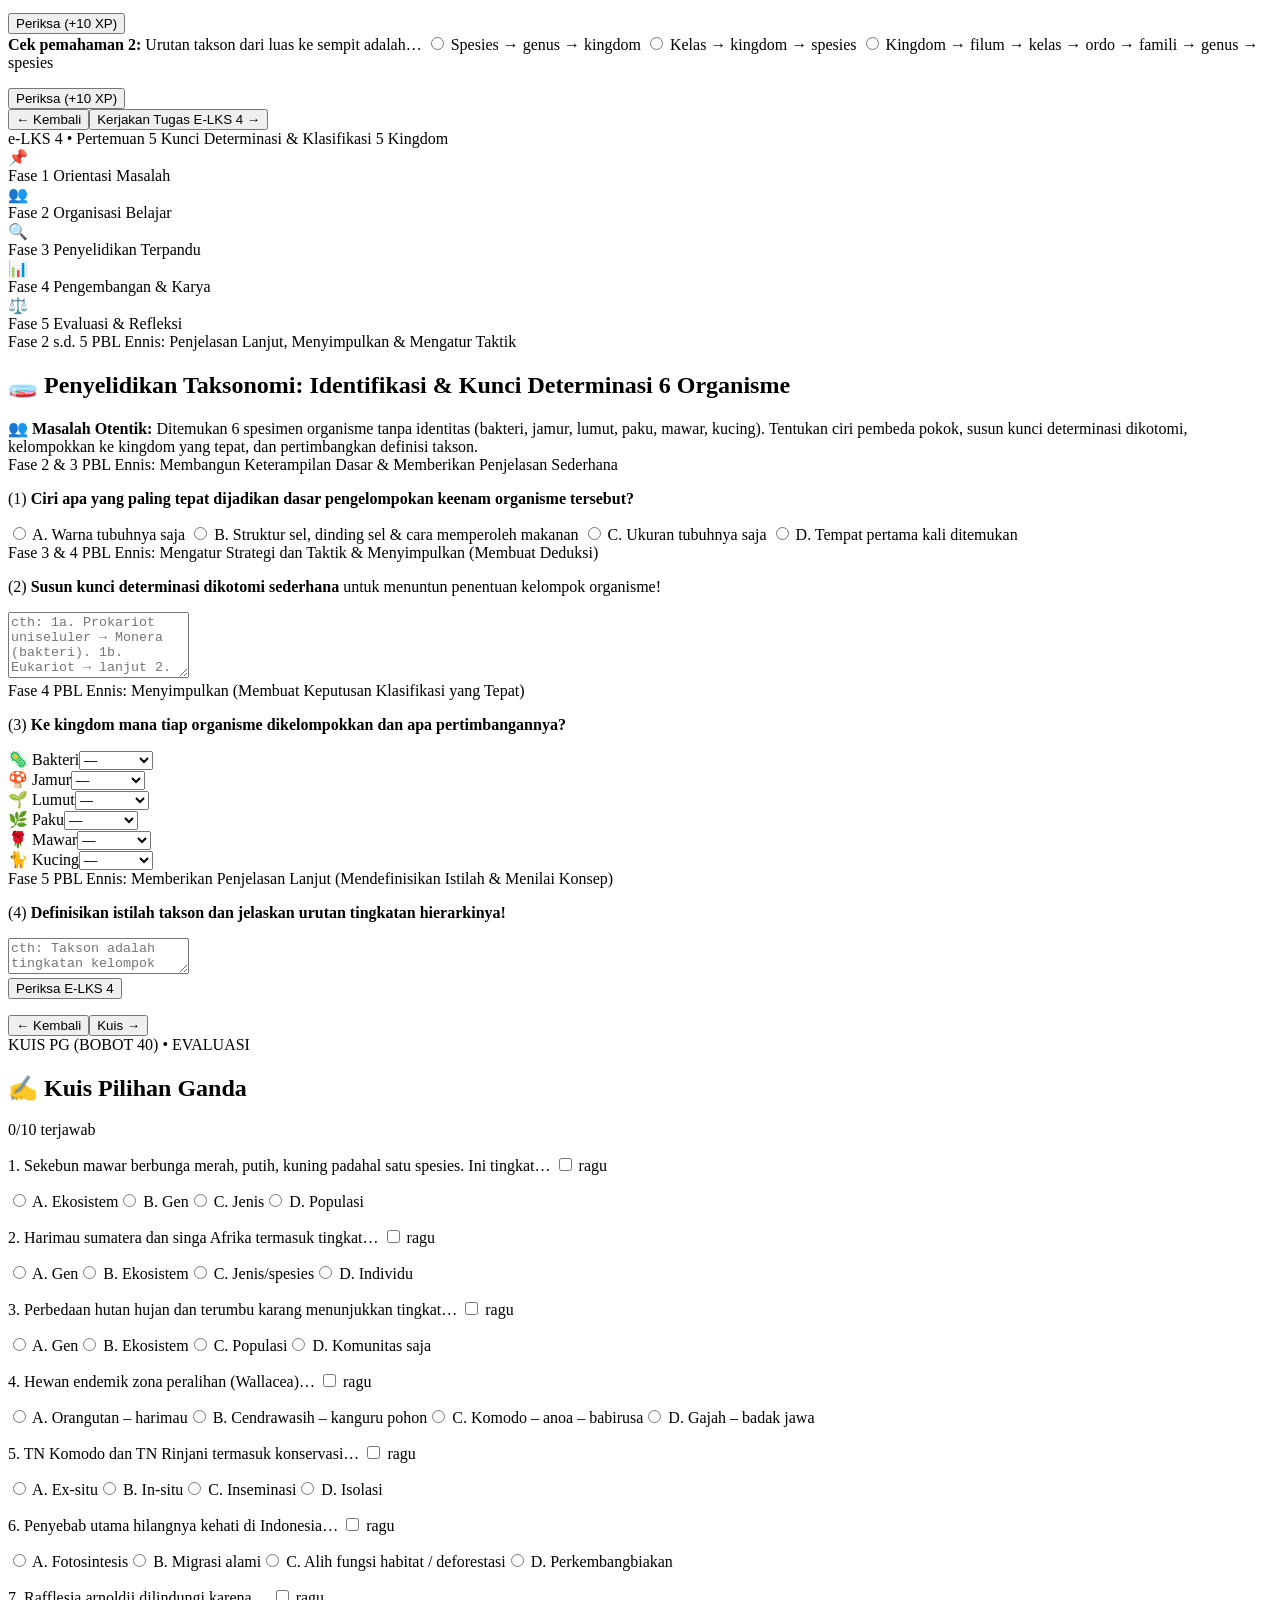
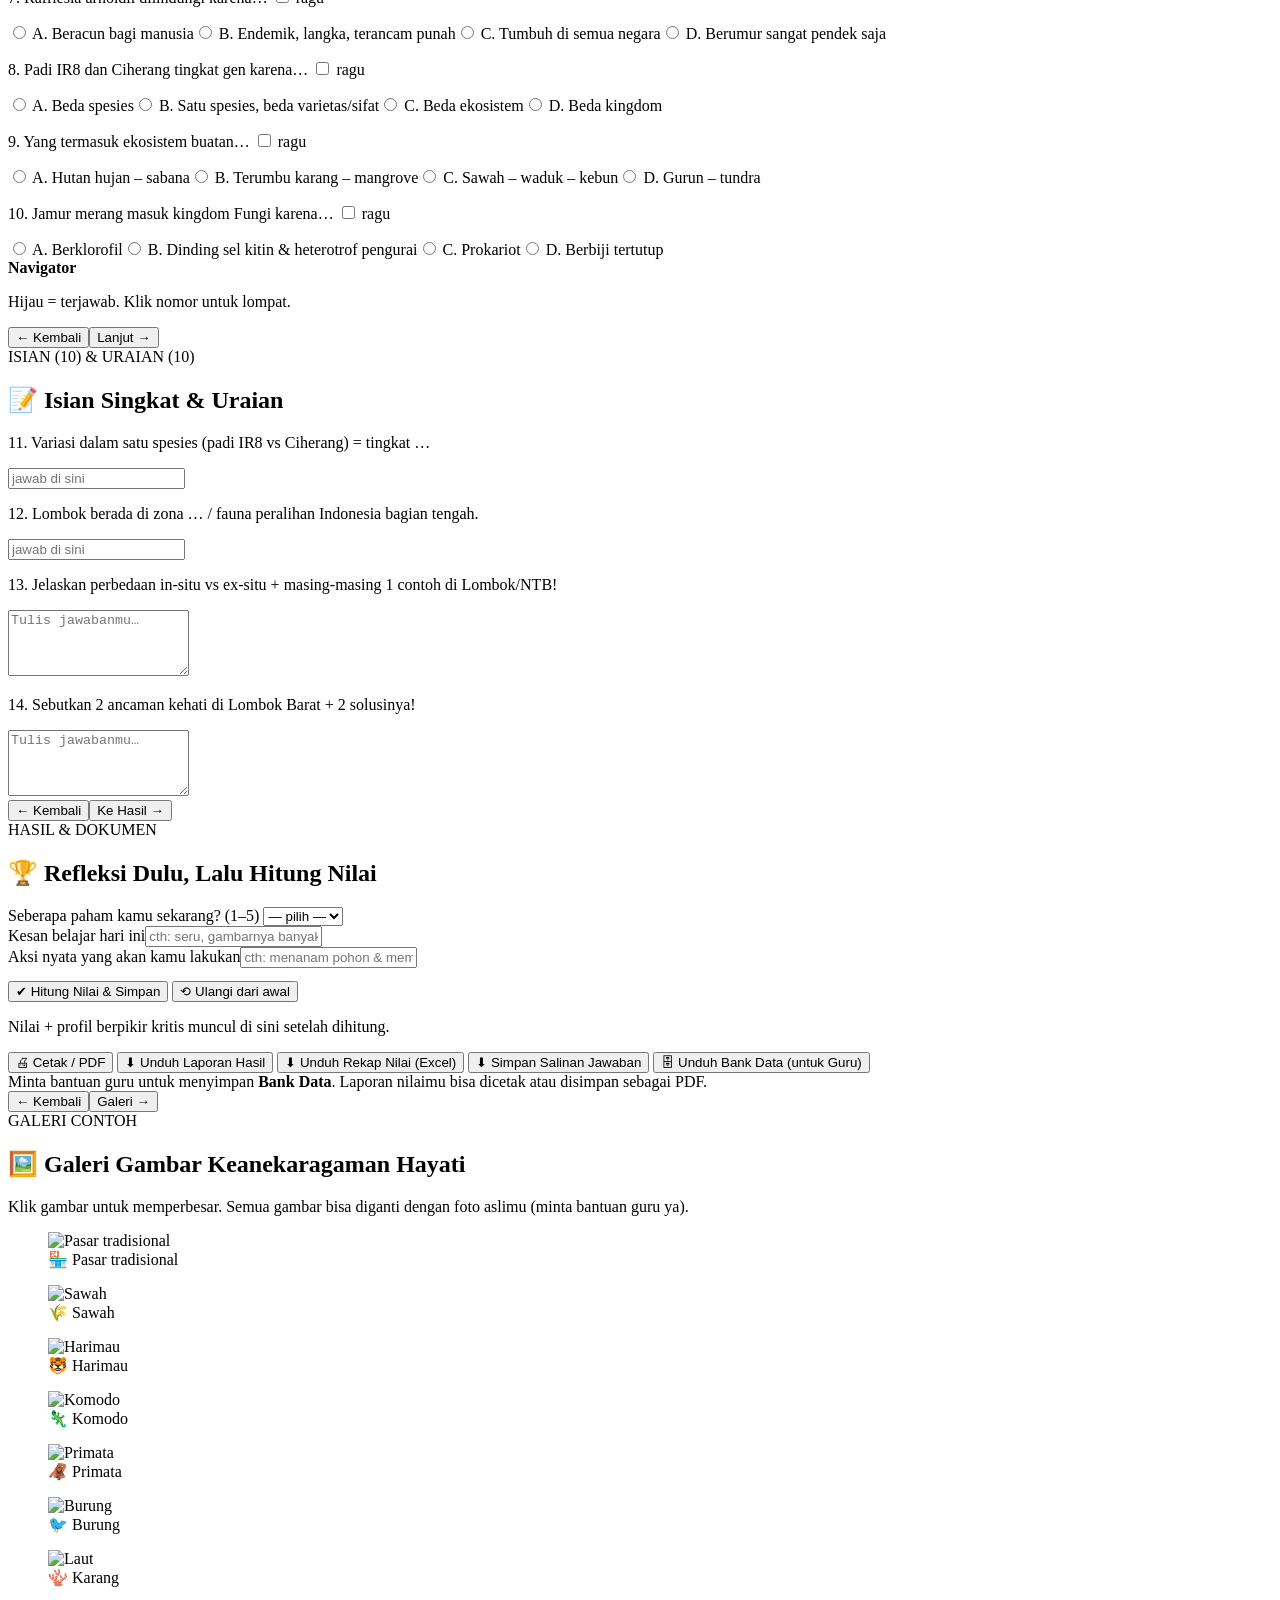
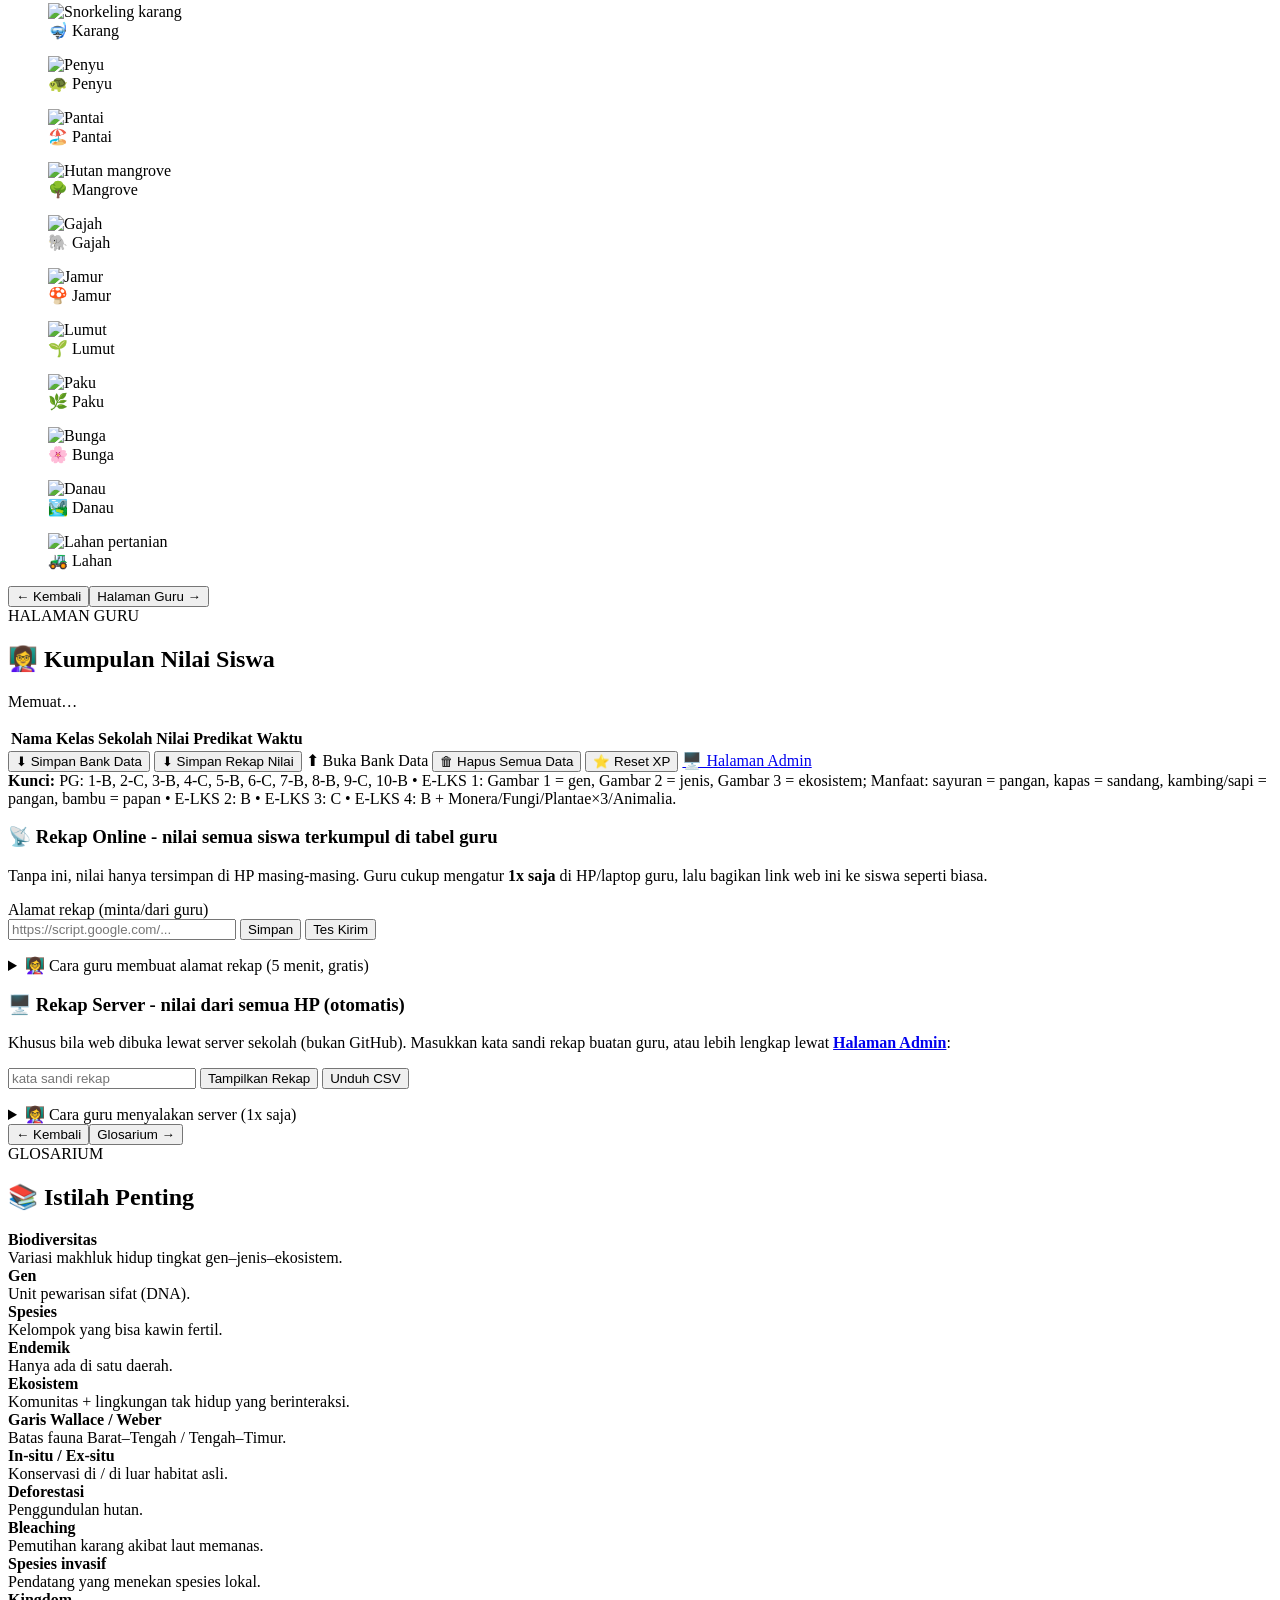
==== commit 2c16da0f: "Hilangkan soal cek pemahaman 1 di e-LKS 1 Menghapus pertanyaan mini quiz 'Cek pemahaman 1: Garis bio" ====
--- a/templates/index.html
+++ b/templates/index.html
@@ -578,16 +578,8 @@
 				</details>
 				<div class="info">☪️ <b>Tadabur:</b> <i>“…Kami tumbuhkan padanya segala sesuatu menurut ukuran.”</i> (QS.
 					Al-Hijr: 19) — manusia khalifah (QS. Al-Baqarah: 30) wajib menjaga, bukan merusak.</div>
-				<div class="mini" data-mq="e1m1" data-kunci="B" data-bahas="Selat Lombok = Garis Wallace.">
-					<b>Cek pemahaman 1:</b> Garis biogeografi di sebelah barat Pulau Lombok (Selat Lombok) yang membatasi fauna tipe Wallacea adalah…
-					<label class="pil"><input type="radio" name="e1m1" value="A"> Garis Weber</label>
-					<label class="pil"><input type="radio" name="e1m1" value="B"> Garis Wallace (Selat Lombok)</label>
-					<label class="pil"><input type="radio" name="e1m1" value="C"> Garis khatulistiwa</label>
-					<p class="mini-fb"></p><button class="btn btn-sekunder btn-kecil" onclick="cekMini(this)">Periksa (+10
-						XP)</button>
-				</div>
 				<div class="mini" data-mq="e1m2" data-kunci="B" data-bahas="Satu spesies beda varietas = gen.">
-					<b>Cek pemahaman 2:</b> Beragam varietas buah & padi di pasar tradisional menunjukkan tingkat…
+					<b>Cek pemahaman:</b> Beragam varietas buah & padi di pasar tradisional menunjukkan tingkat…
 					<label class="pil"><input type="radio" name="e1m2" value="A"> Ekosistem</label>
 					<label class="pil"><input type="radio" name="e1m2" value="B"> Gen</label>
 					<label class="pil"><input type="radio" name="e1m2" value="C"> Jenis</label>
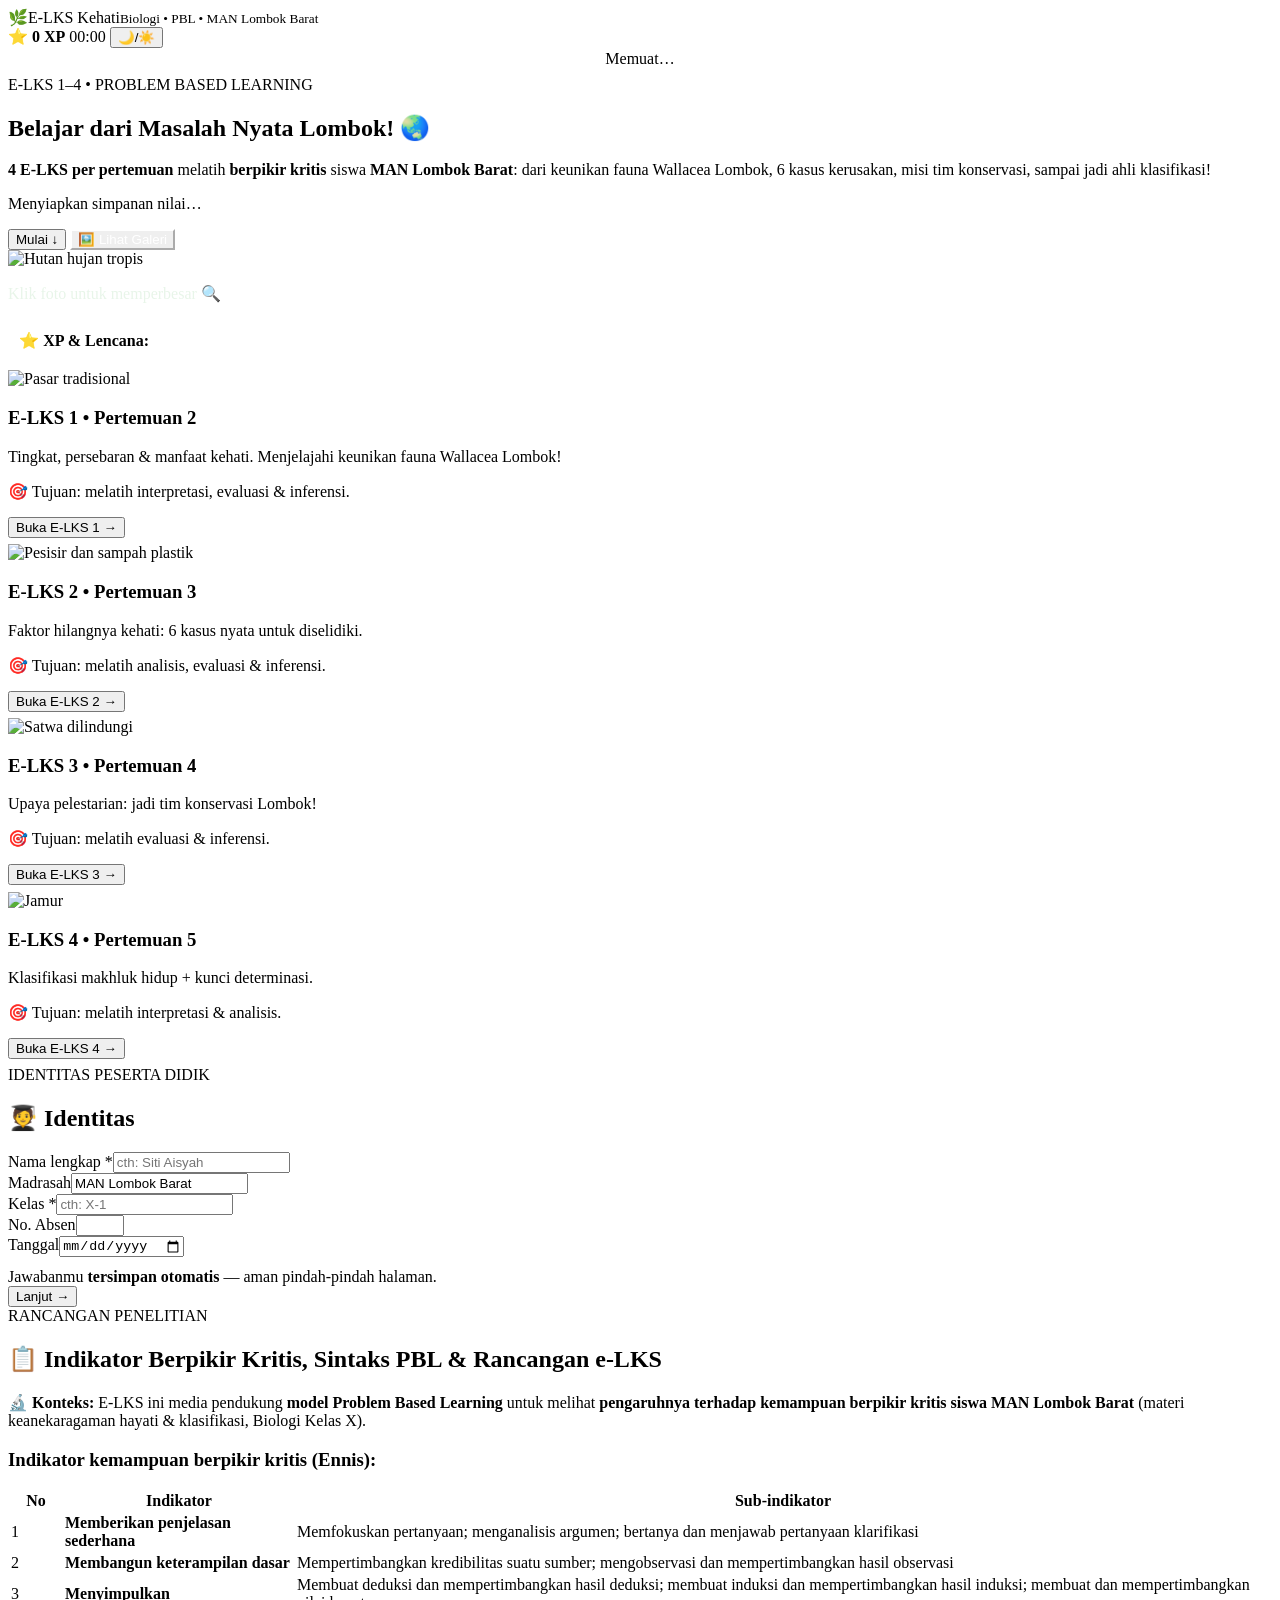
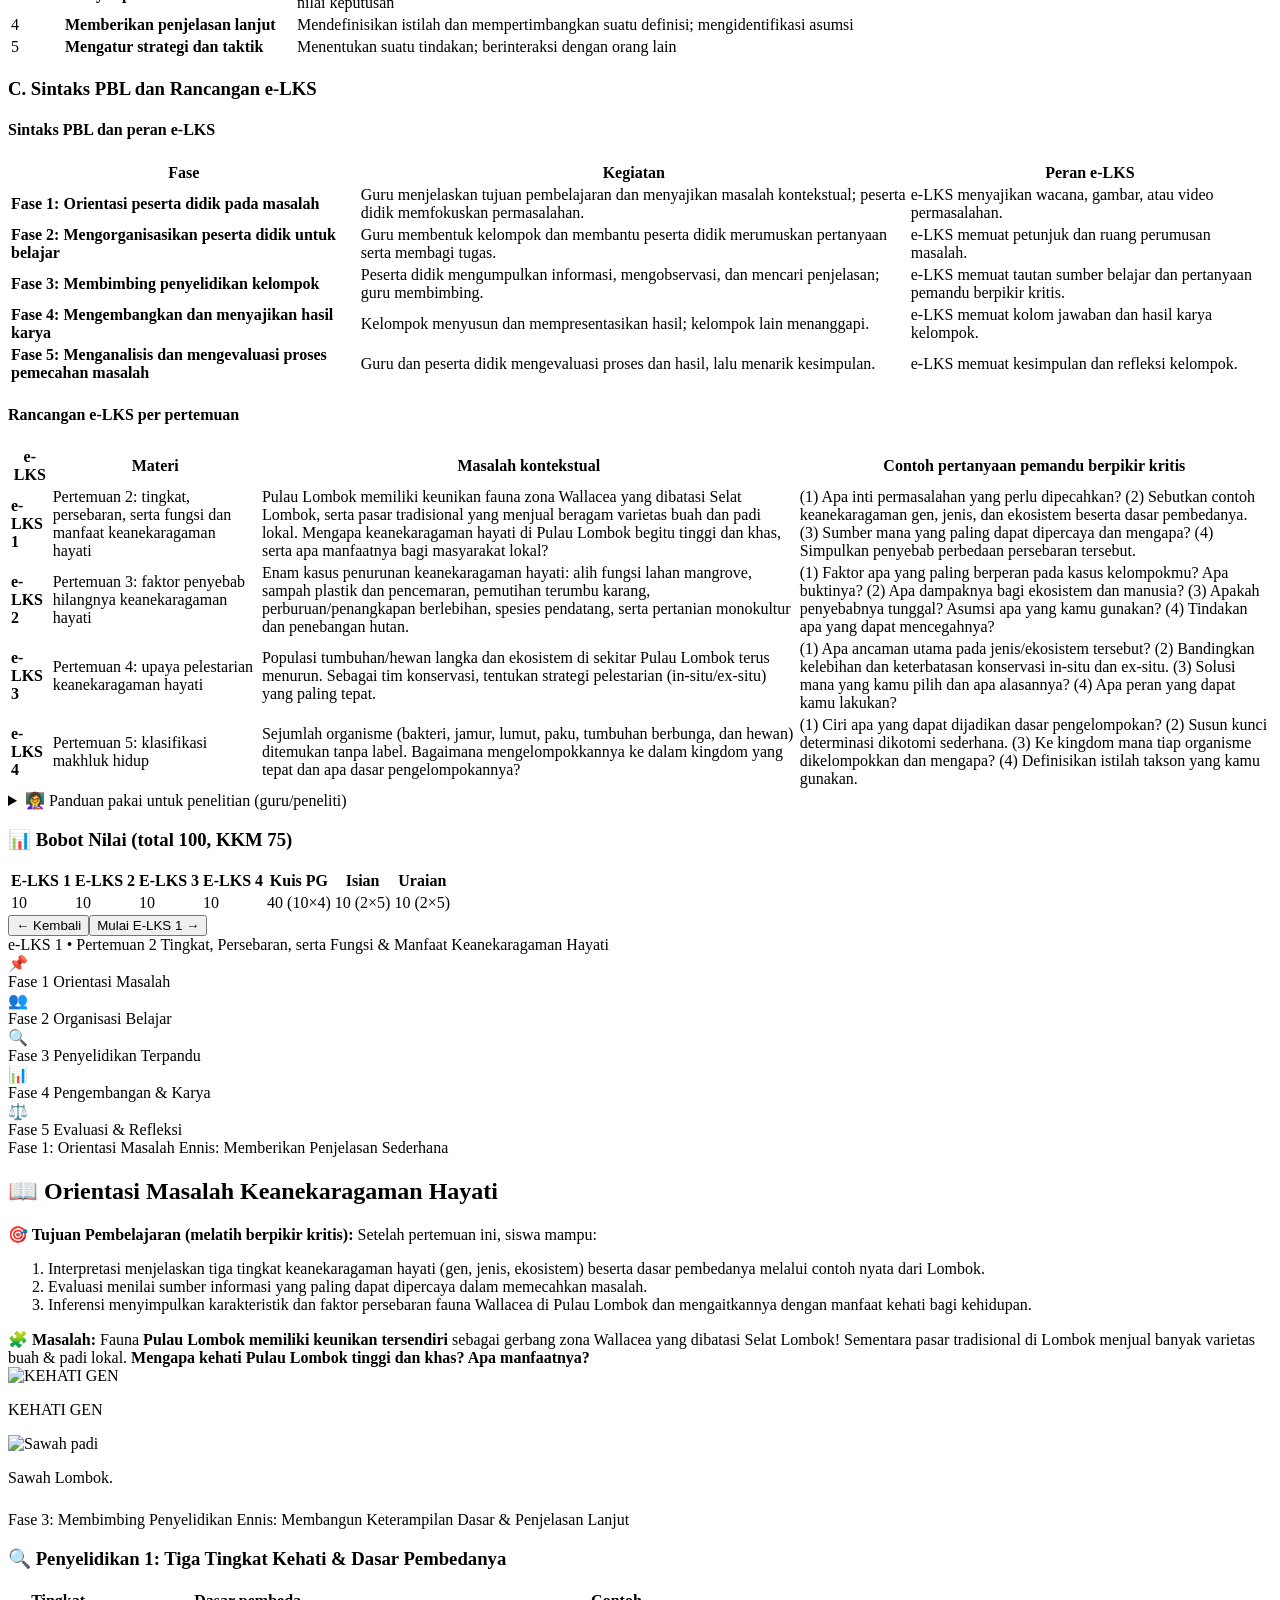
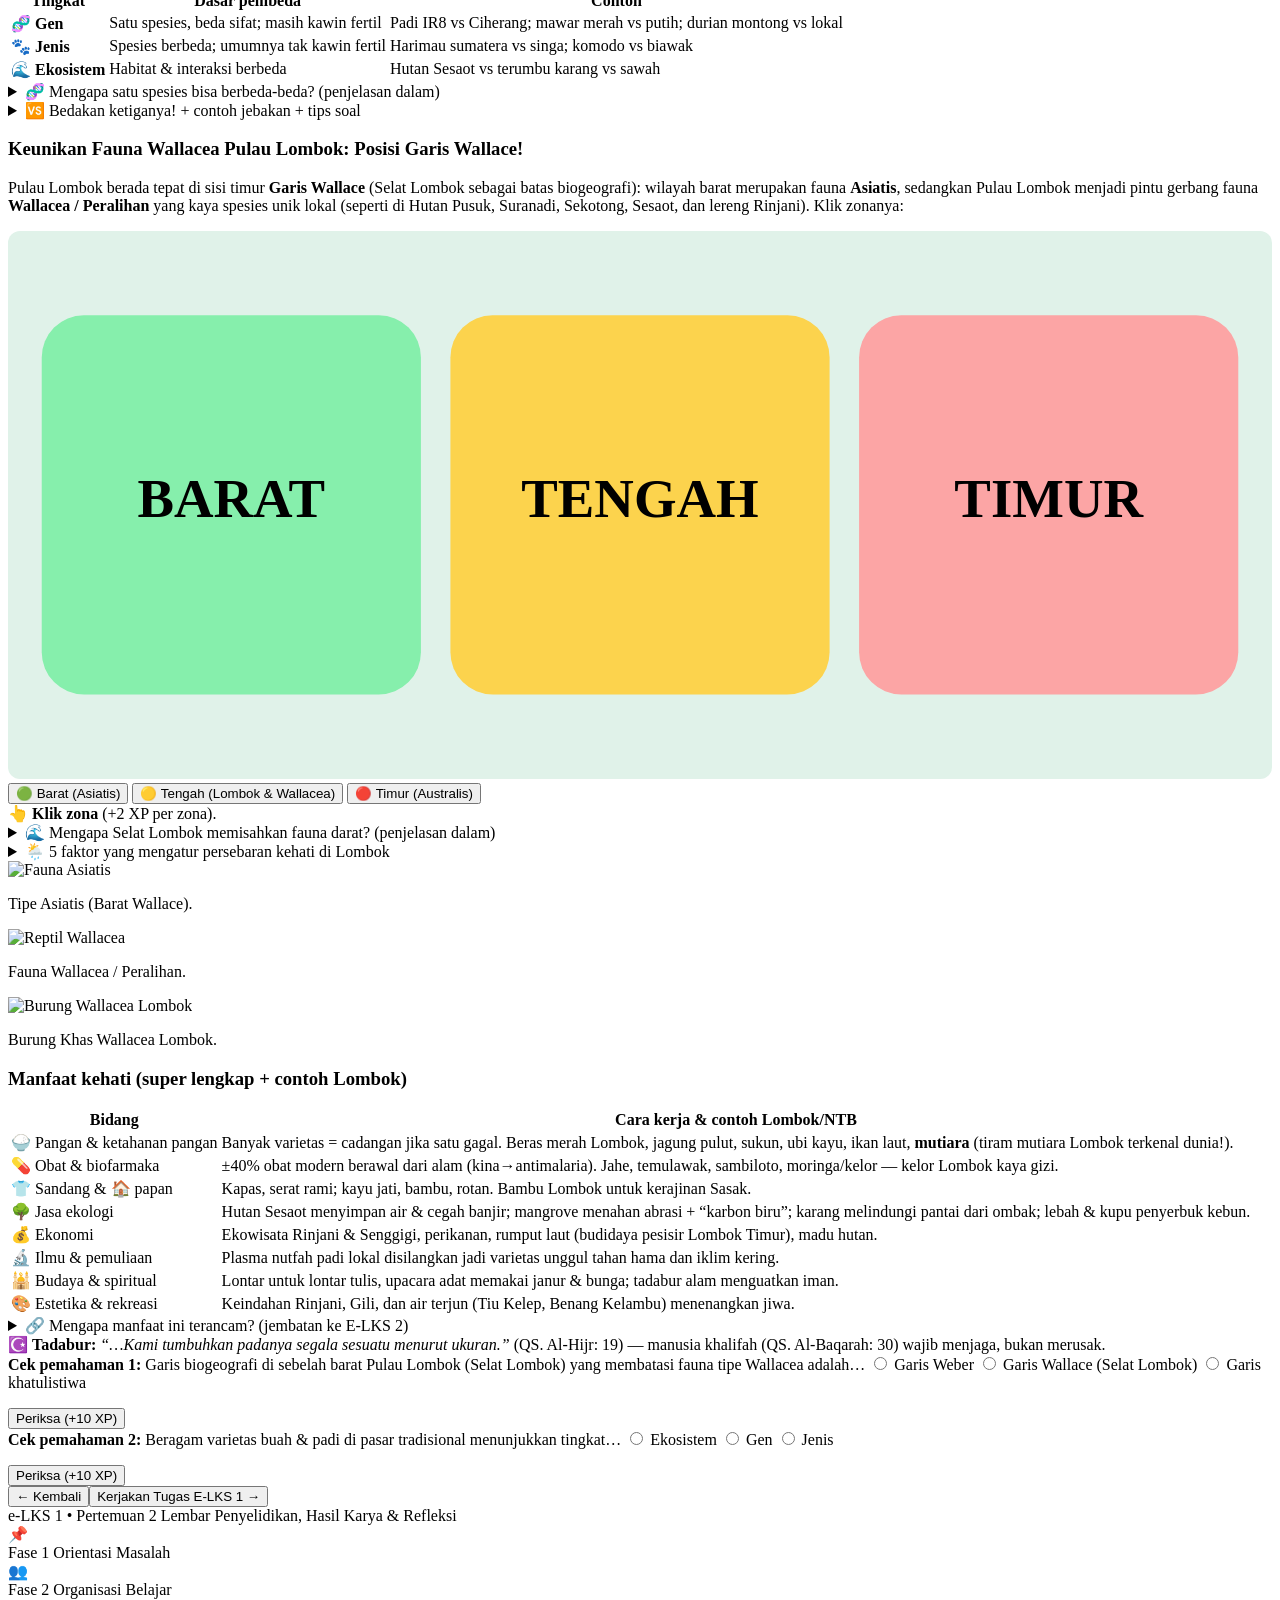
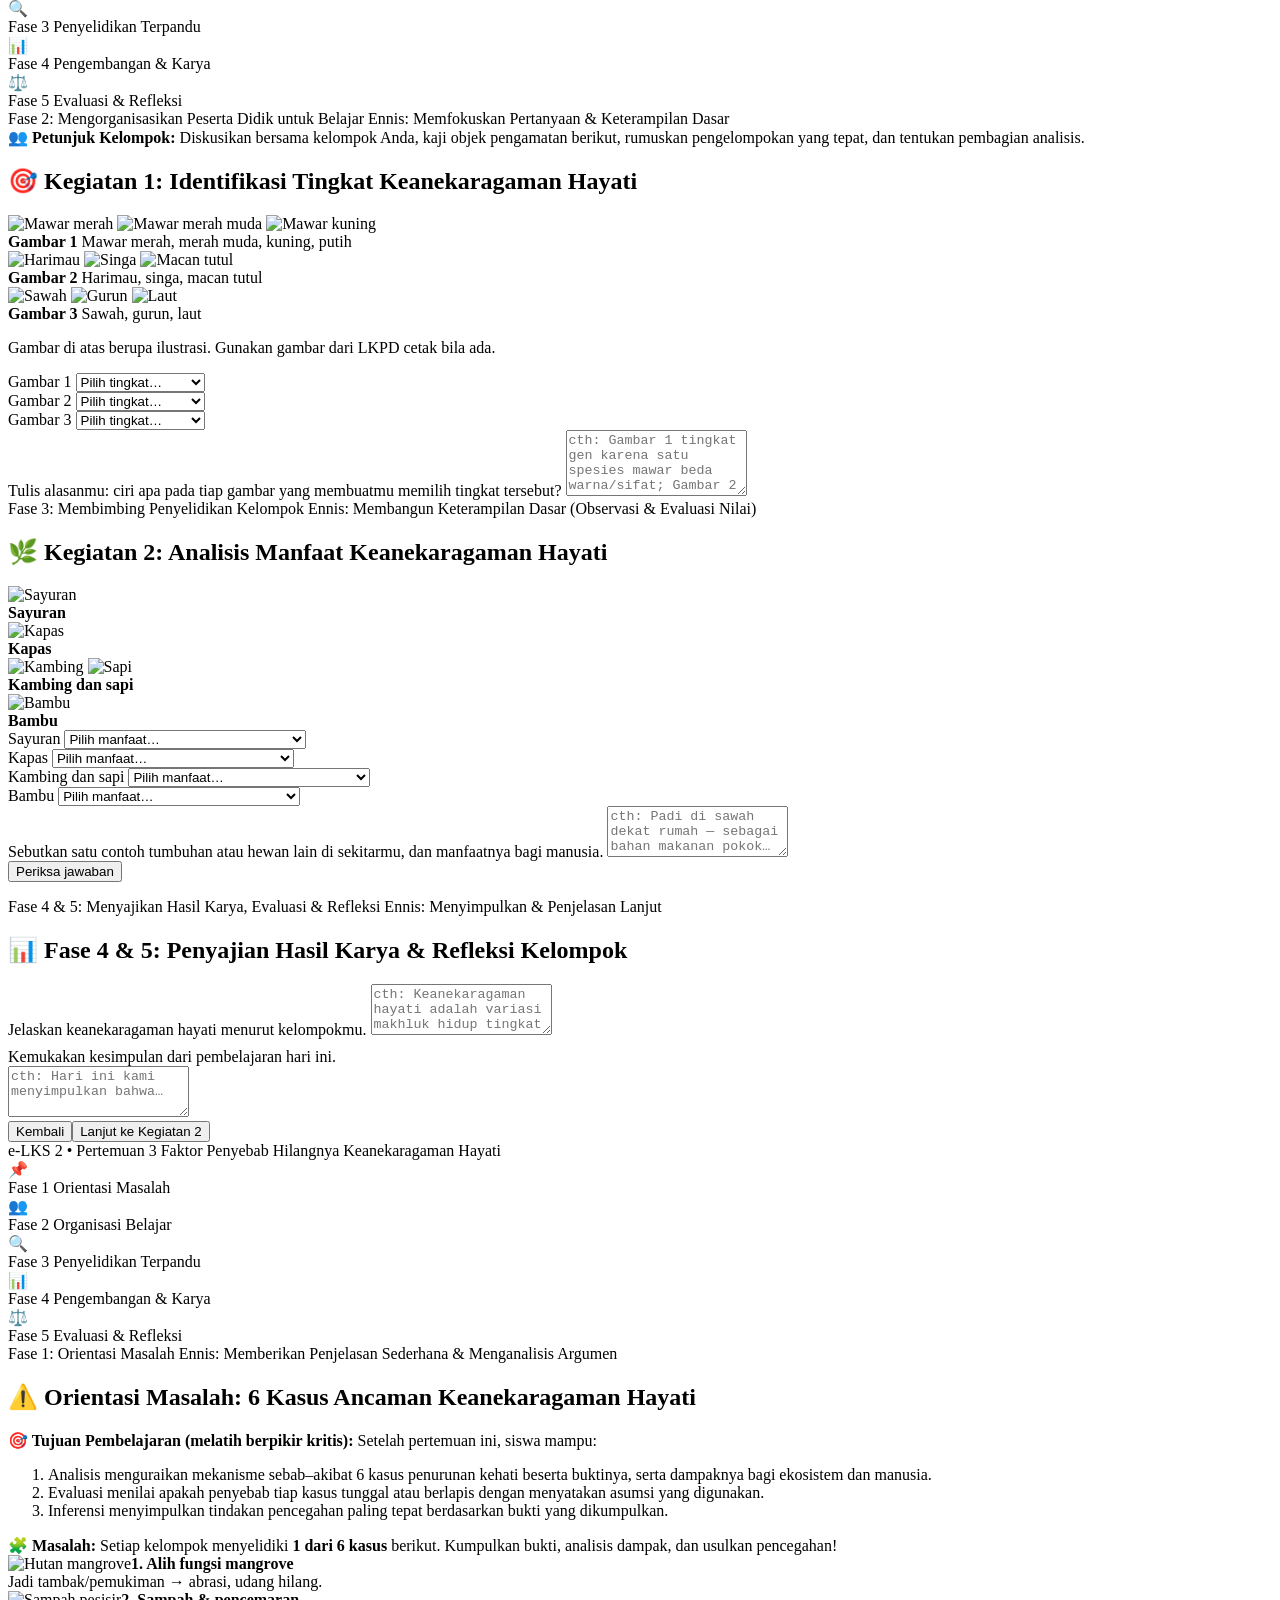
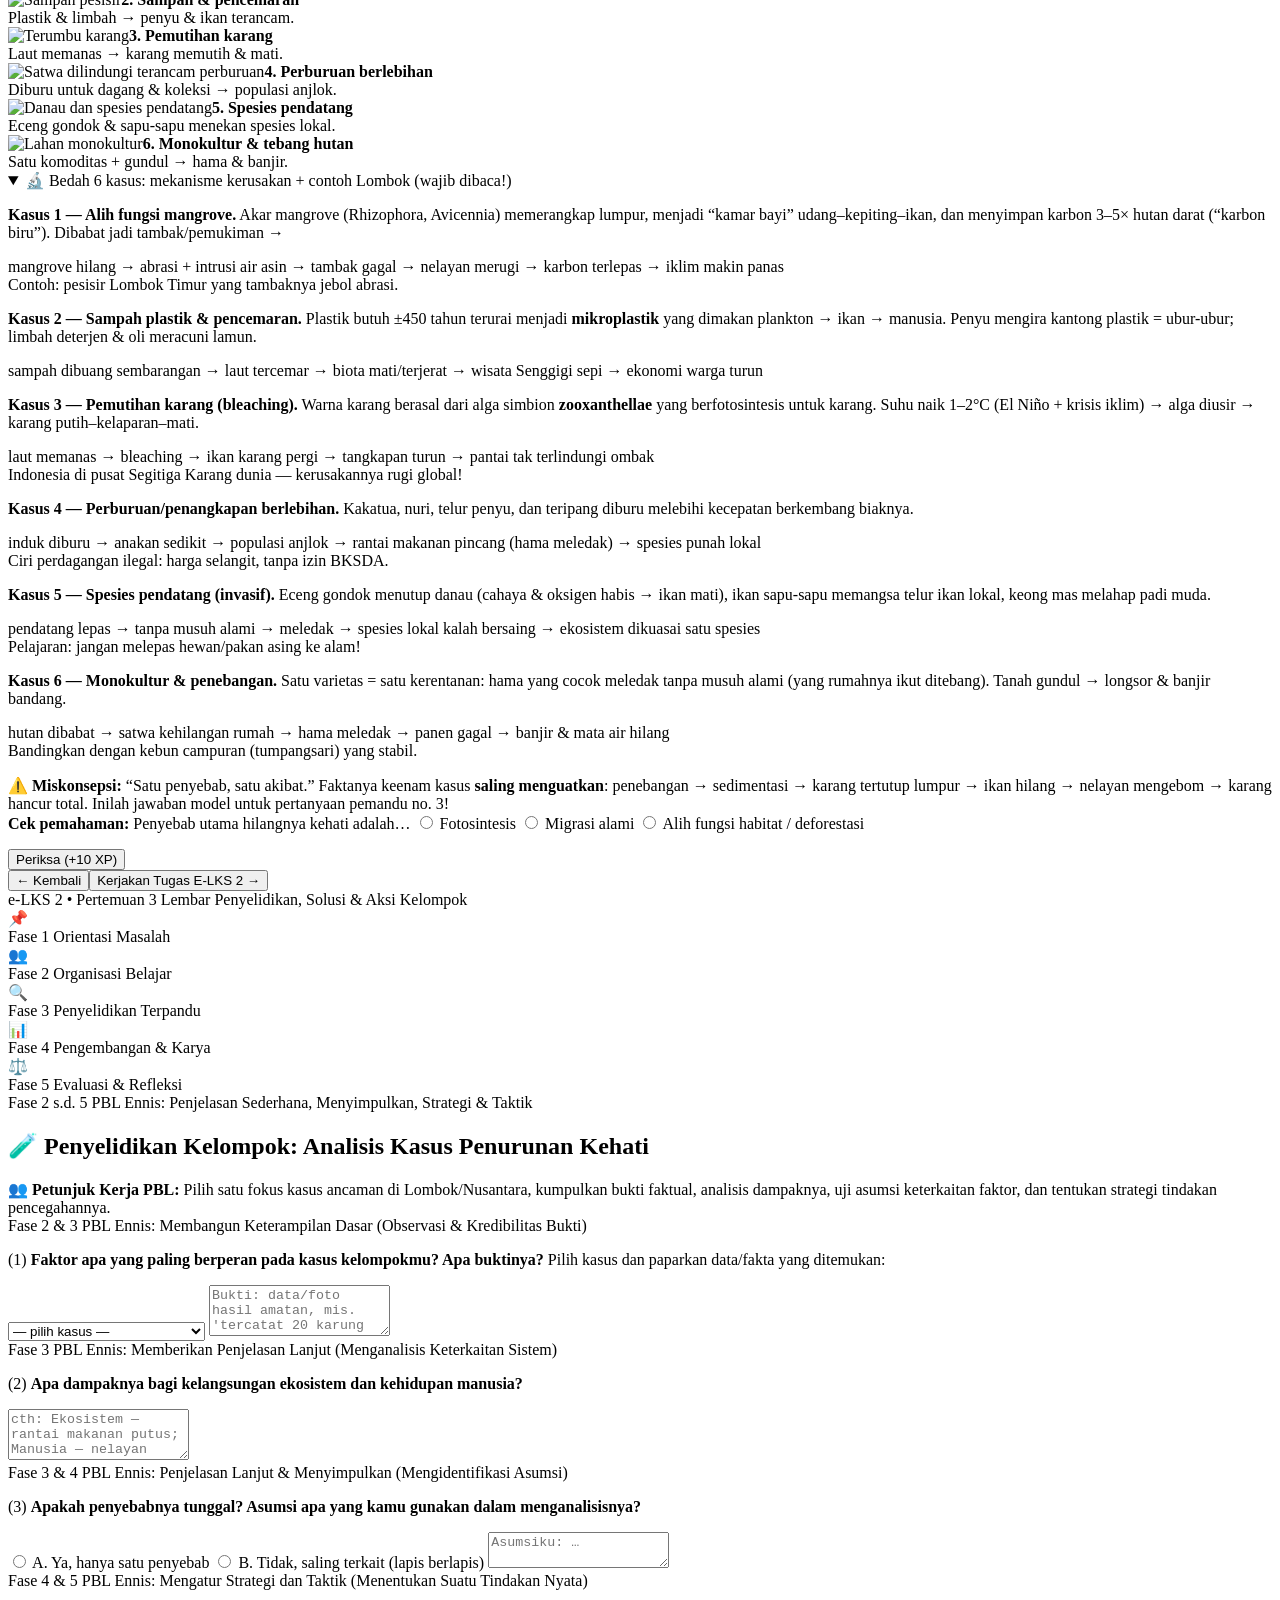
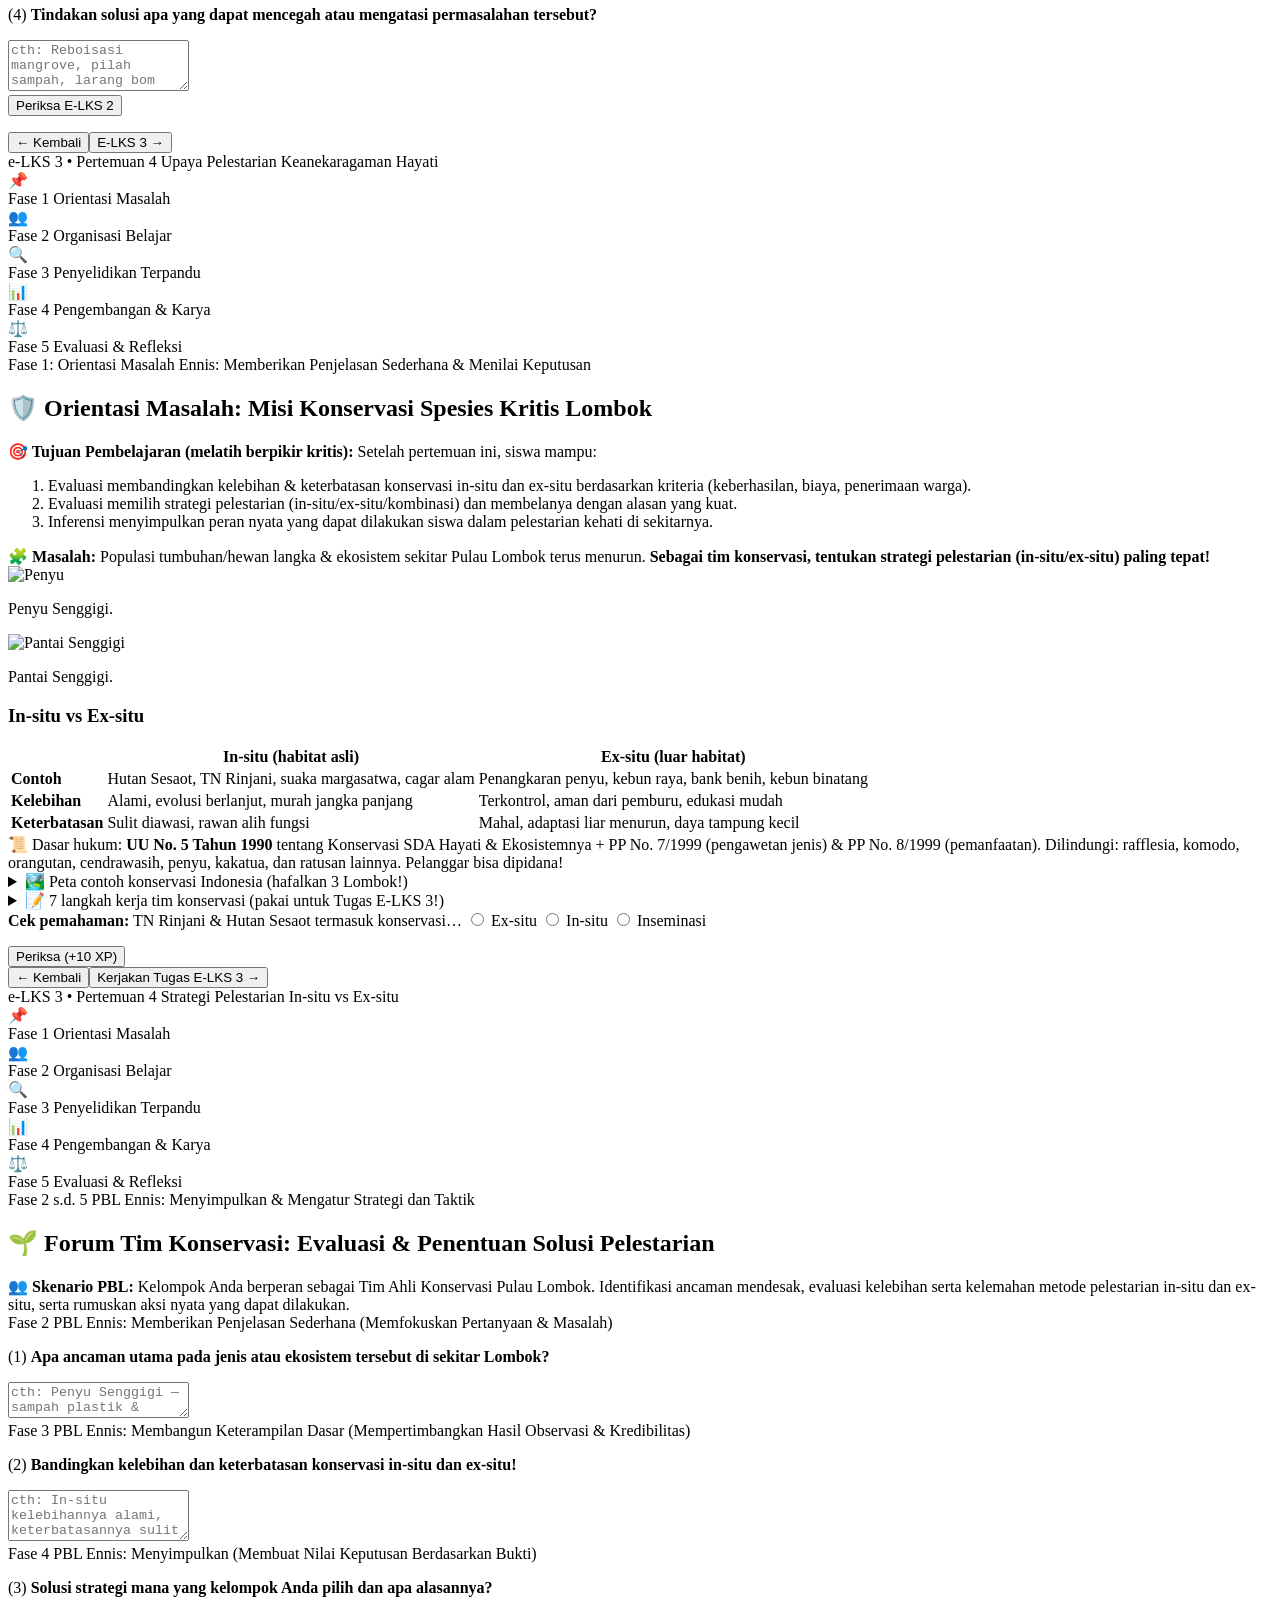
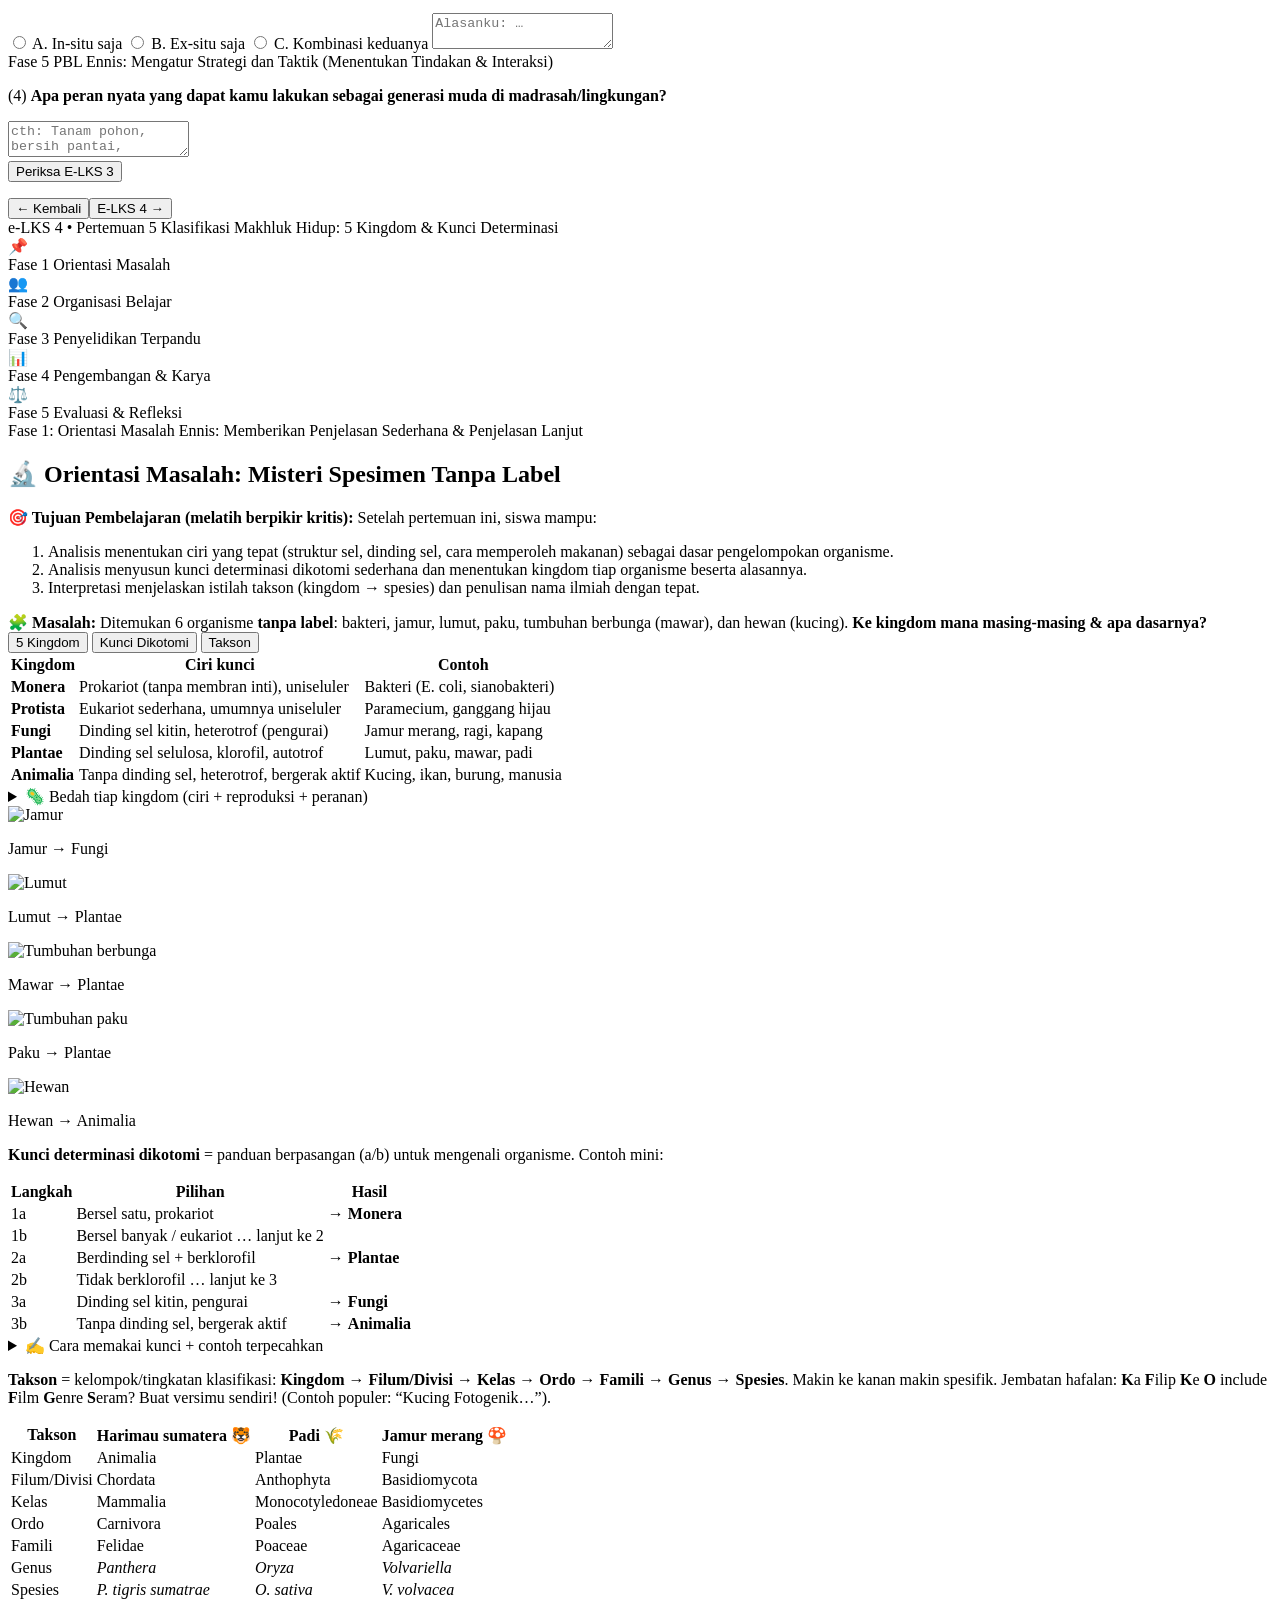
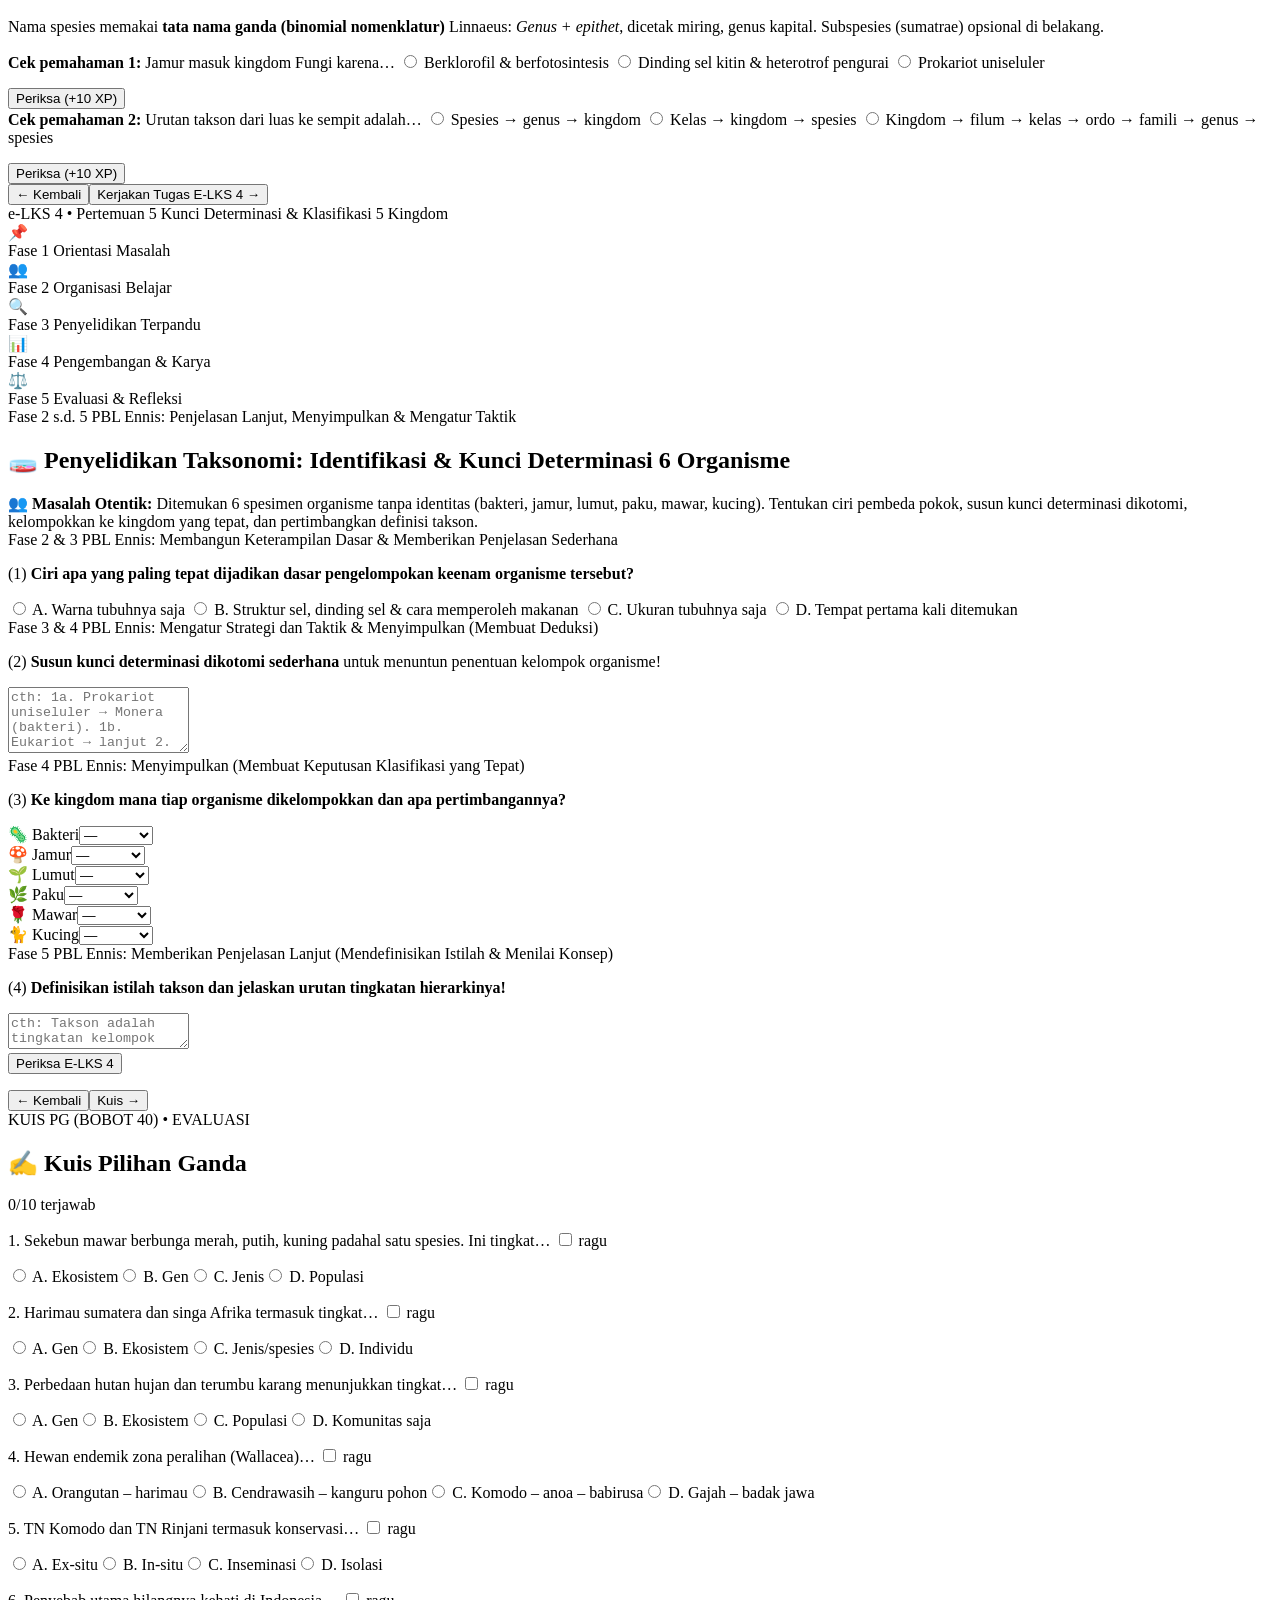
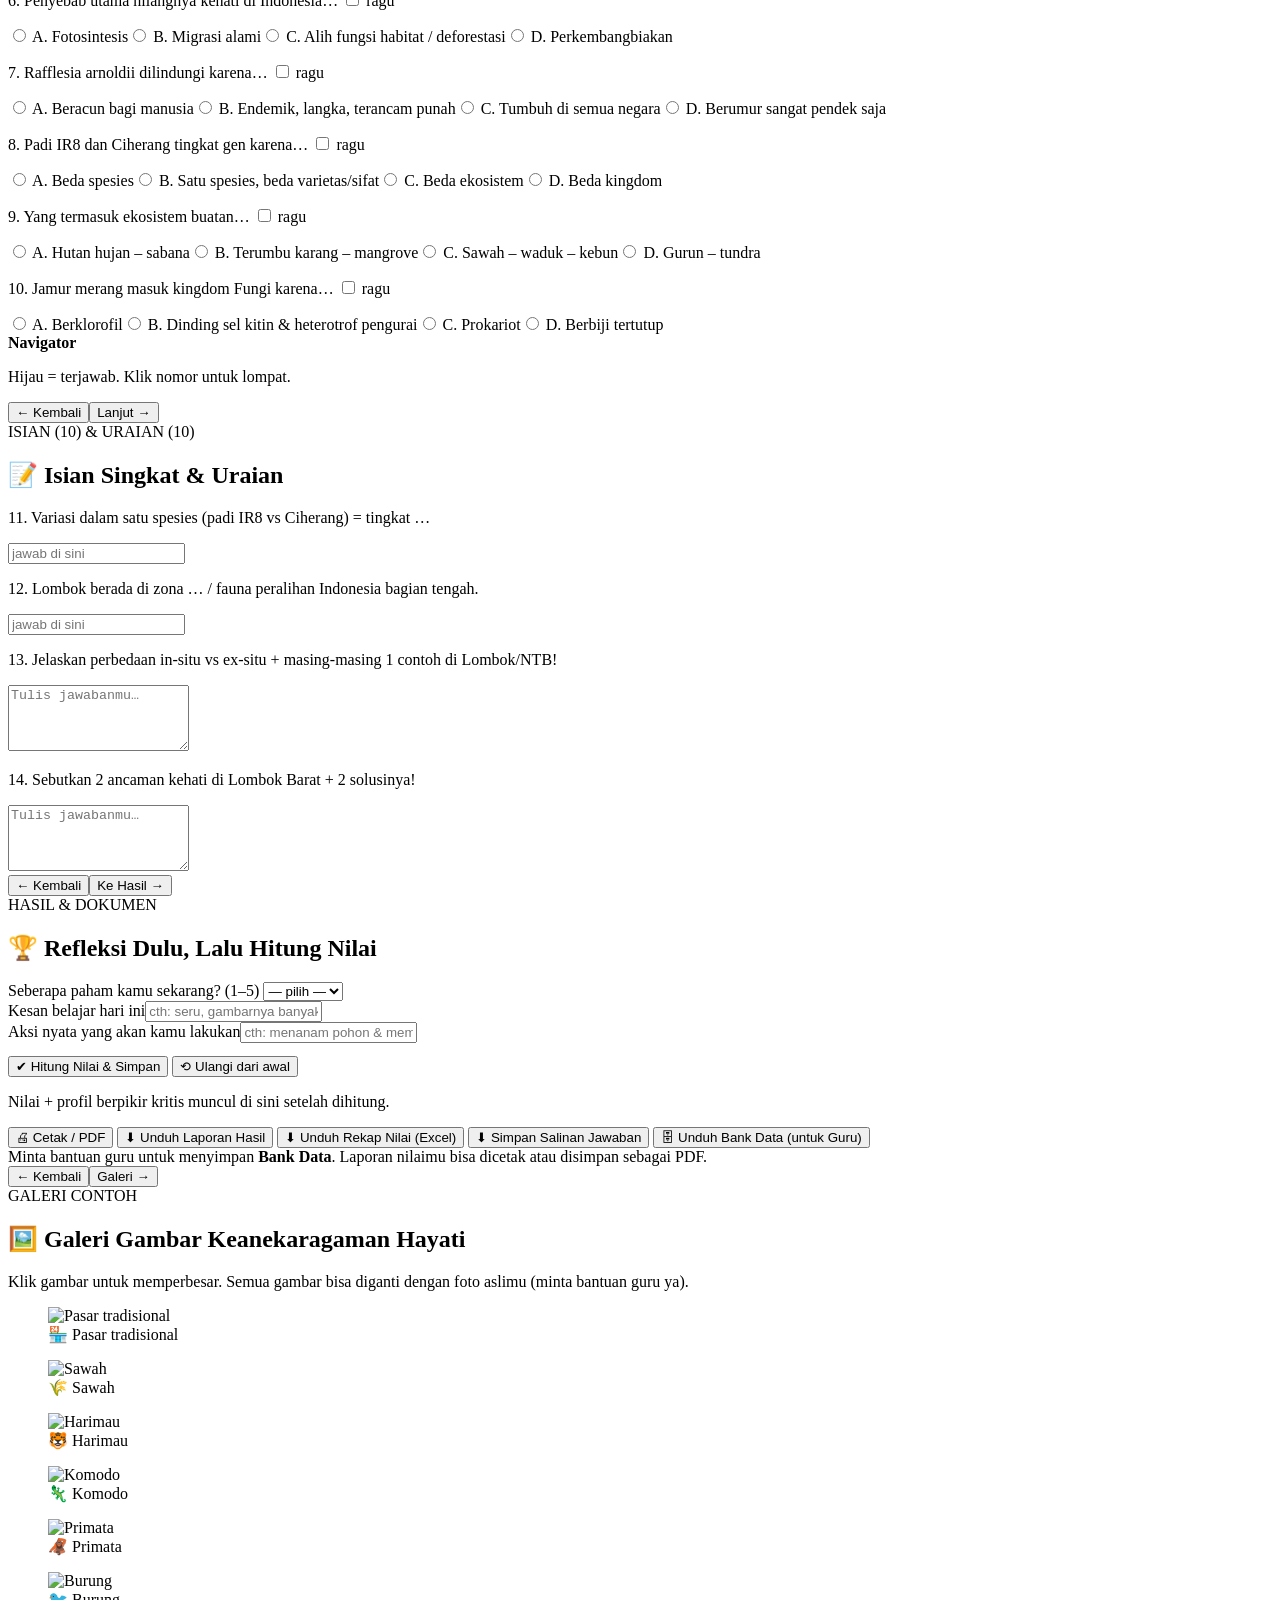
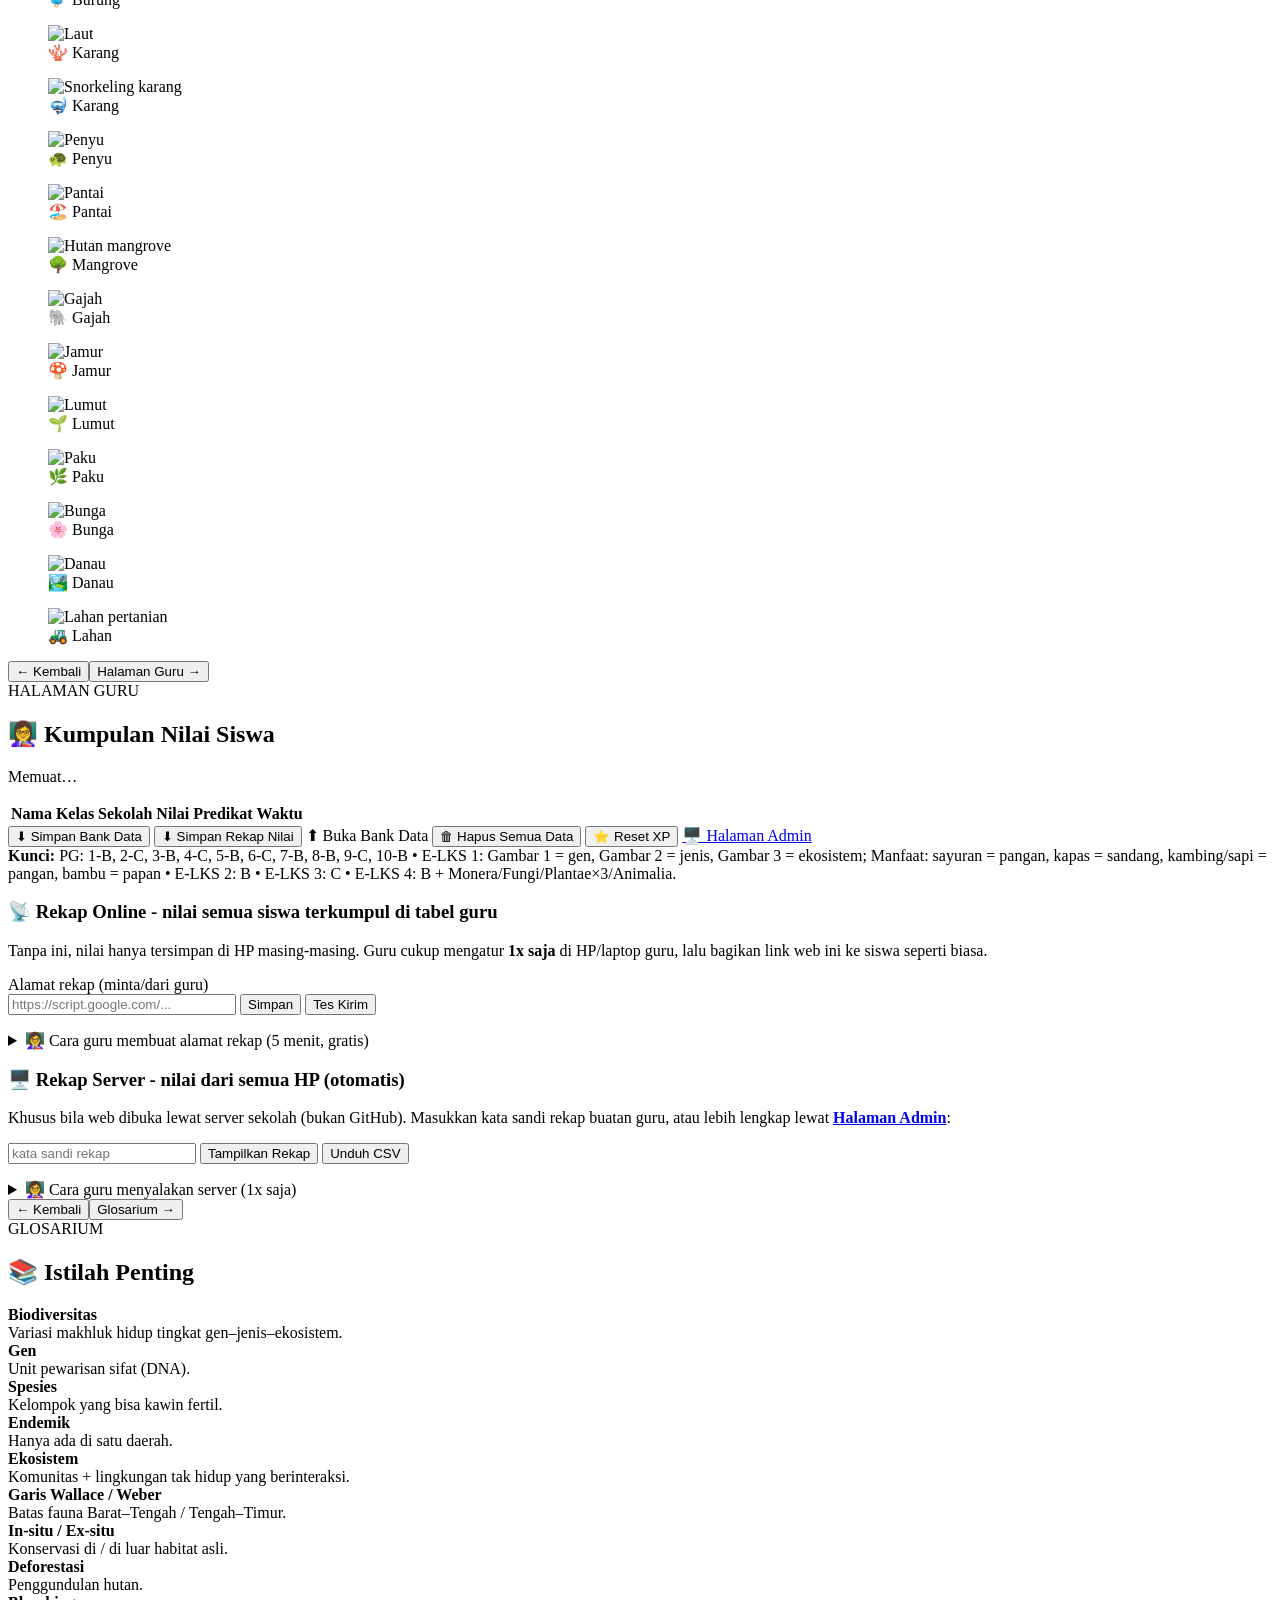
==== commit 2d2f1097: "Ganti gambar pertama dengan gambar kedua dan perbarui label KEHATI GEN" ====
--- a/templates/index.html
+++ b/templates/index.html
@@ -357,11 +357,10 @@
 					<div>
 						<img class="foto" src="assets/images/pasar.jpg"
 							data-fb="https://images.unsplash.com/photo-1488459716781-31db52582fe9?auto=format&fit=crop&w=800&q=80|https://images.unsplash.com/photo-1542838132-92c53300491e?auto=format&fit=crop&w=800&q=80"
-							onerror="gfb(this)" alt="Pasar tradisional" loading="lazy"
-							onclick="bukaLightbox(this.src,'Pasar tradisional: bukti kehati tingkat gen — varietas buah & padi lokal')"
+							onerror="gfb(this)" alt="KEHATI GEN" loading="lazy"
+							onclick="bukaLightbox(this.src,'KEHATI GEN: keanekaragaman hayati tingkat gen')"
 							referrerpolicy="no-referrer">
-						<p class="keterangan">Pasar = etalase kehati gen.
-						</p>
+						<p class="keterangan">KEHATI GEN</p>
 					</div>
 					<div>
 						<img class="foto" src="assets/images/padi.jpg"
@@ -578,8 +577,16 @@
 				</details>
 				<div class="info">☪️ <b>Tadabur:</b> <i>“…Kami tumbuhkan padanya segala sesuatu menurut ukuran.”</i> (QS.
 					Al-Hijr: 19) — manusia khalifah (QS. Al-Baqarah: 30) wajib menjaga, bukan merusak.</div>
+				<div class="mini" data-mq="e1m1" data-kunci="B" data-bahas="Selat Lombok = Garis Wallace.">
+					<b>Cek pemahaman 1:</b> Garis biogeografi di sebelah barat Pulau Lombok (Selat Lombok) yang membatasi fauna tipe Wallacea adalah…
+					<label class="pil"><input type="radio" name="e1m1" value="A"> Garis Weber</label>
+					<label class="pil"><input type="radio" name="e1m1" value="B"> Garis Wallace (Selat Lombok)</label>
+					<label class="pil"><input type="radio" name="e1m1" value="C"> Garis khatulistiwa</label>
+					<p class="mini-fb"></p><button class="btn btn-sekunder btn-kecil" onclick="cekMini(this)">Periksa (+10
+						XP)</button>
+				</div>
 				<div class="mini" data-mq="e1m2" data-kunci="B" data-bahas="Satu spesies beda varietas = gen.">
-					<b>Cek pemahaman:</b> Beragam varietas buah & padi di pasar tradisional menunjukkan tingkat…
+					<b>Cek pemahaman 2:</b> Beragam varietas buah & padi di pasar tradisional menunjukkan tingkat…
 					<label class="pil"><input type="radio" name="e1m2" value="A"> Ekosistem</label>
 					<label class="pil"><input type="radio" name="e1m2" value="B"> Gen</label>
 					<label class="pil"><input type="radio" name="e1m2" value="C"> Jenis</label>
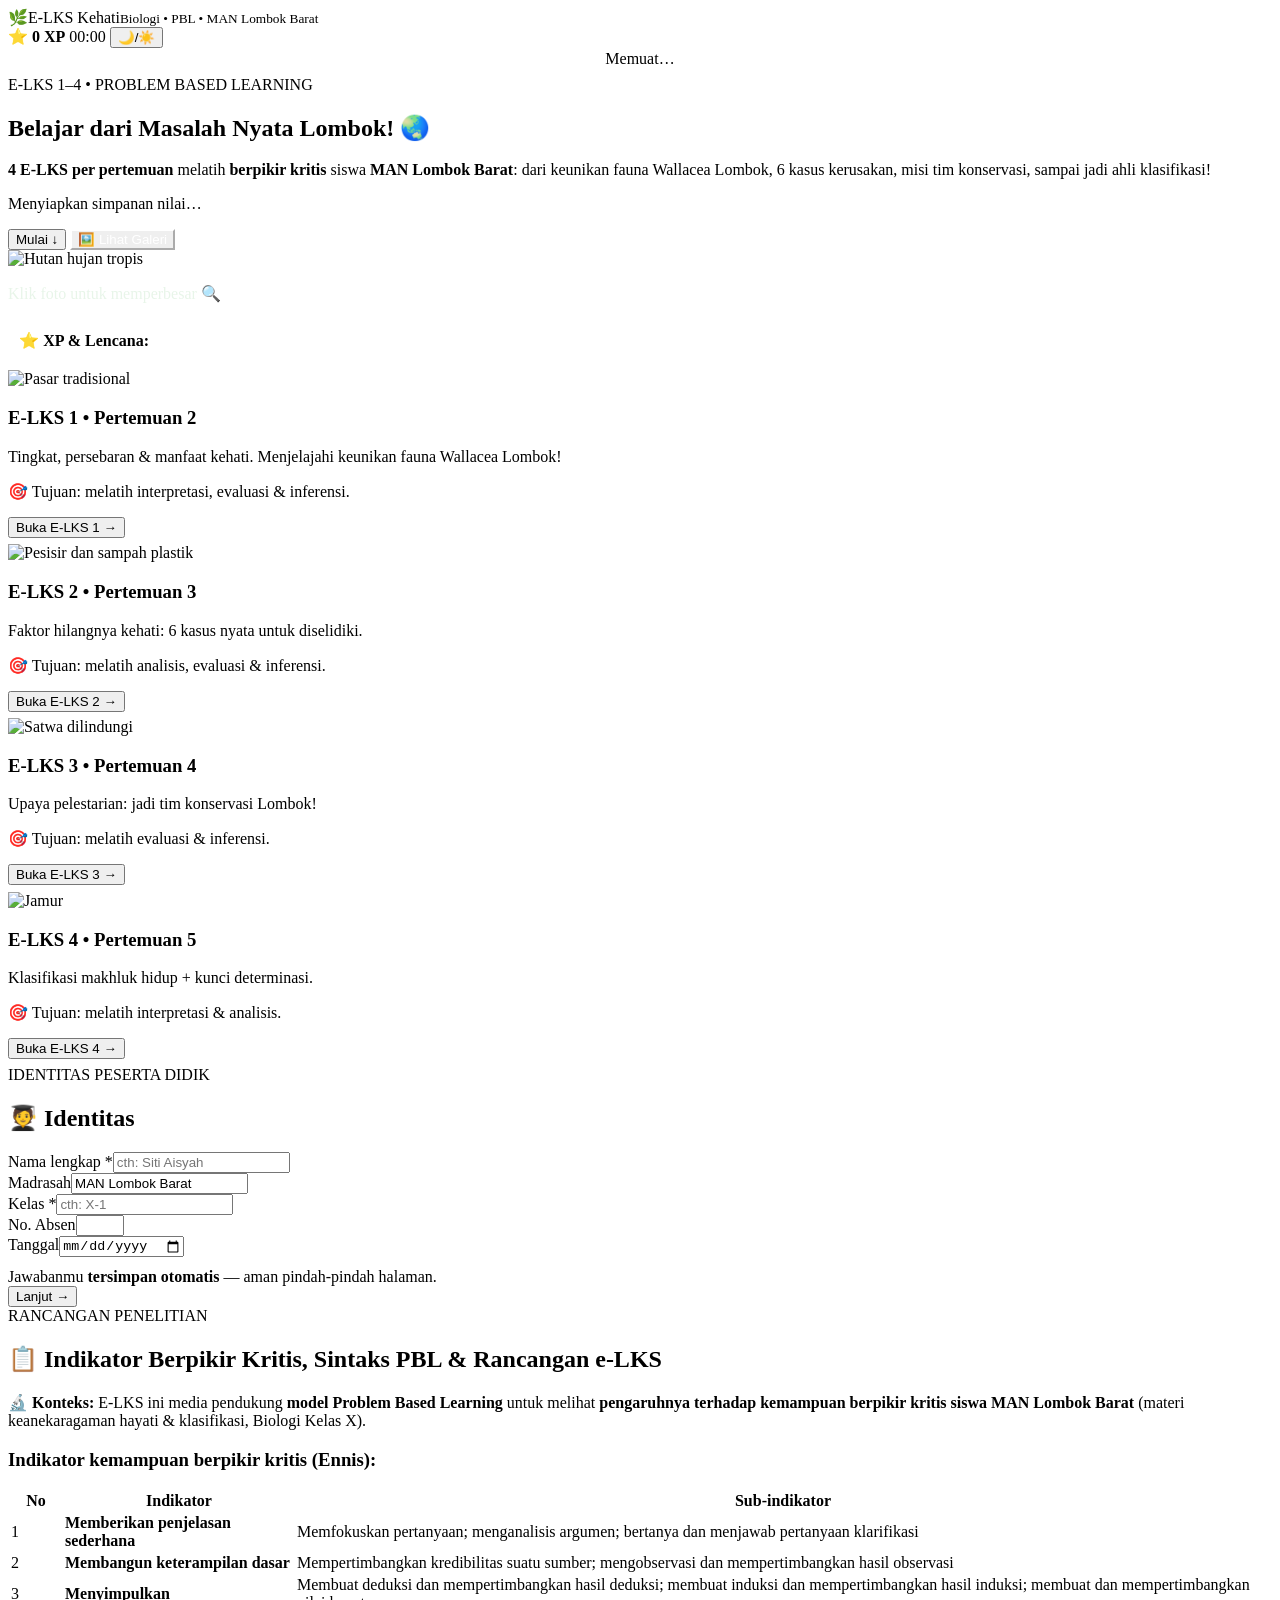
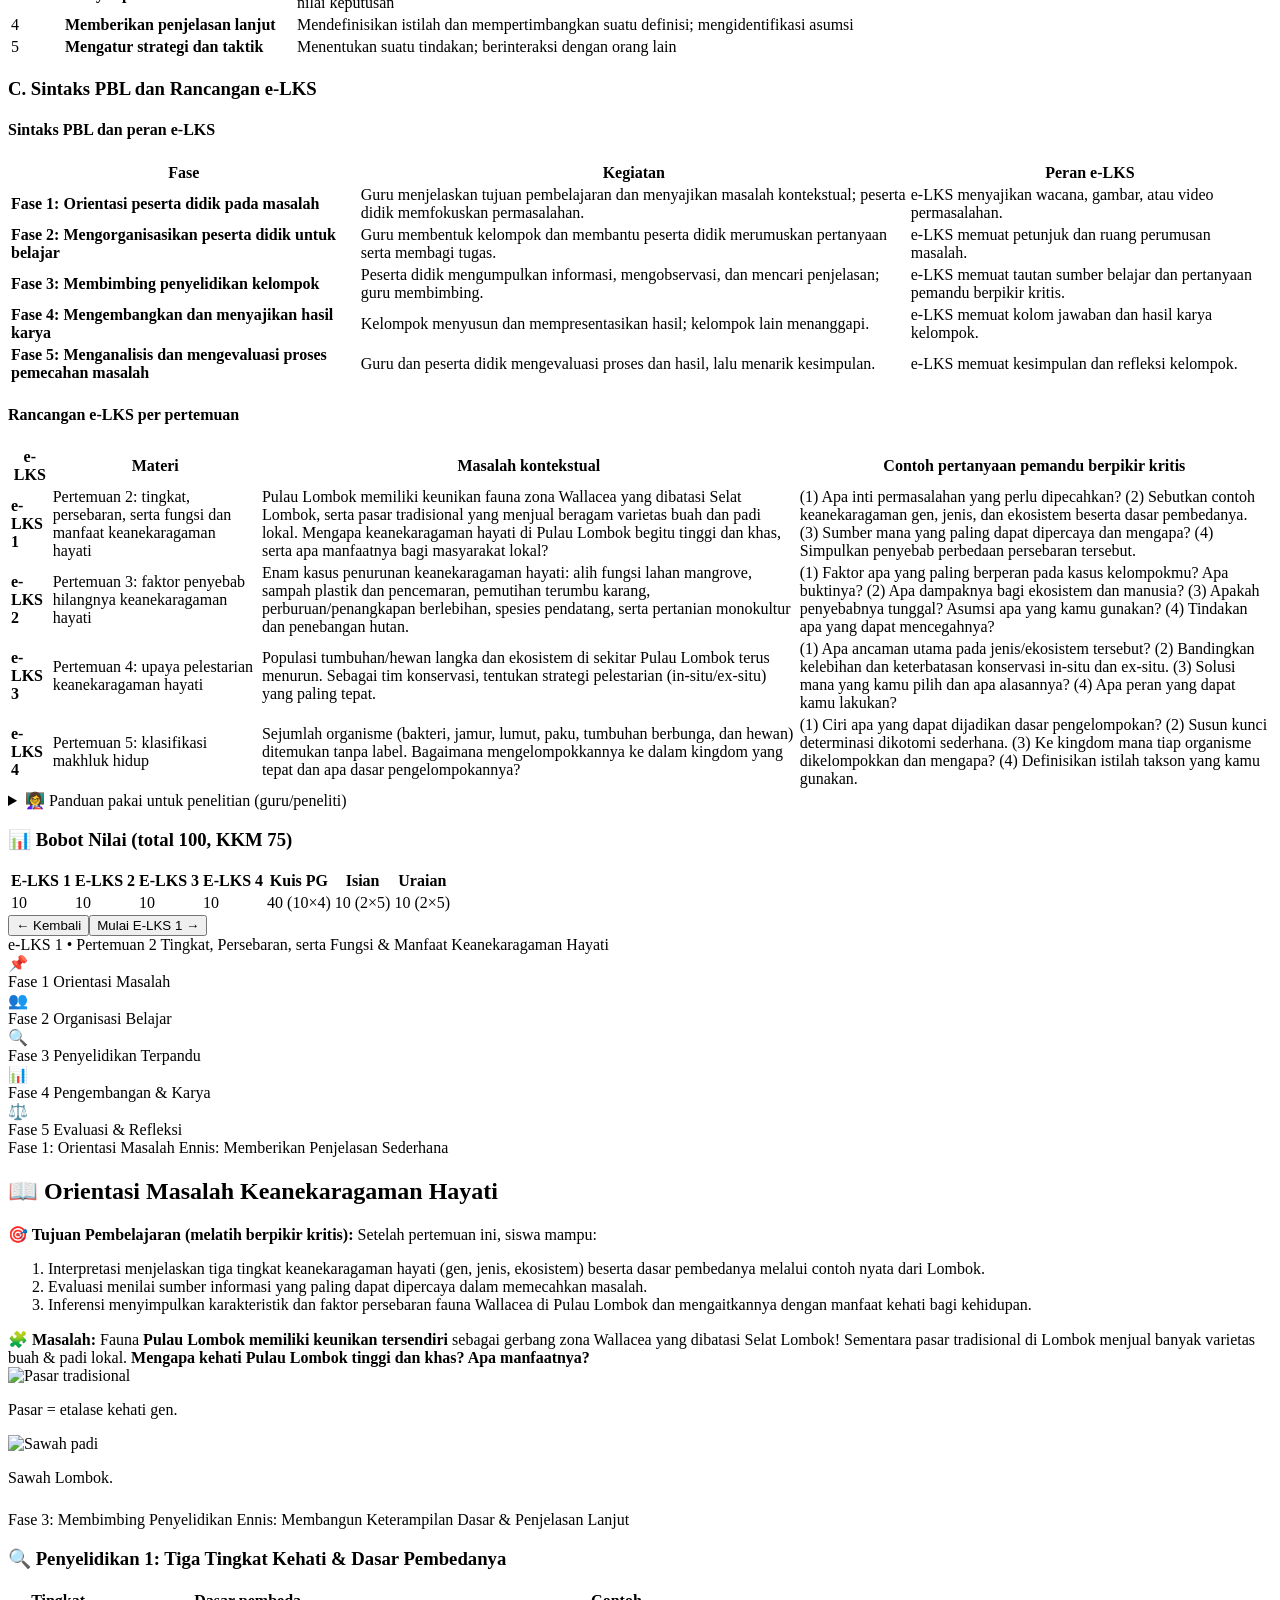
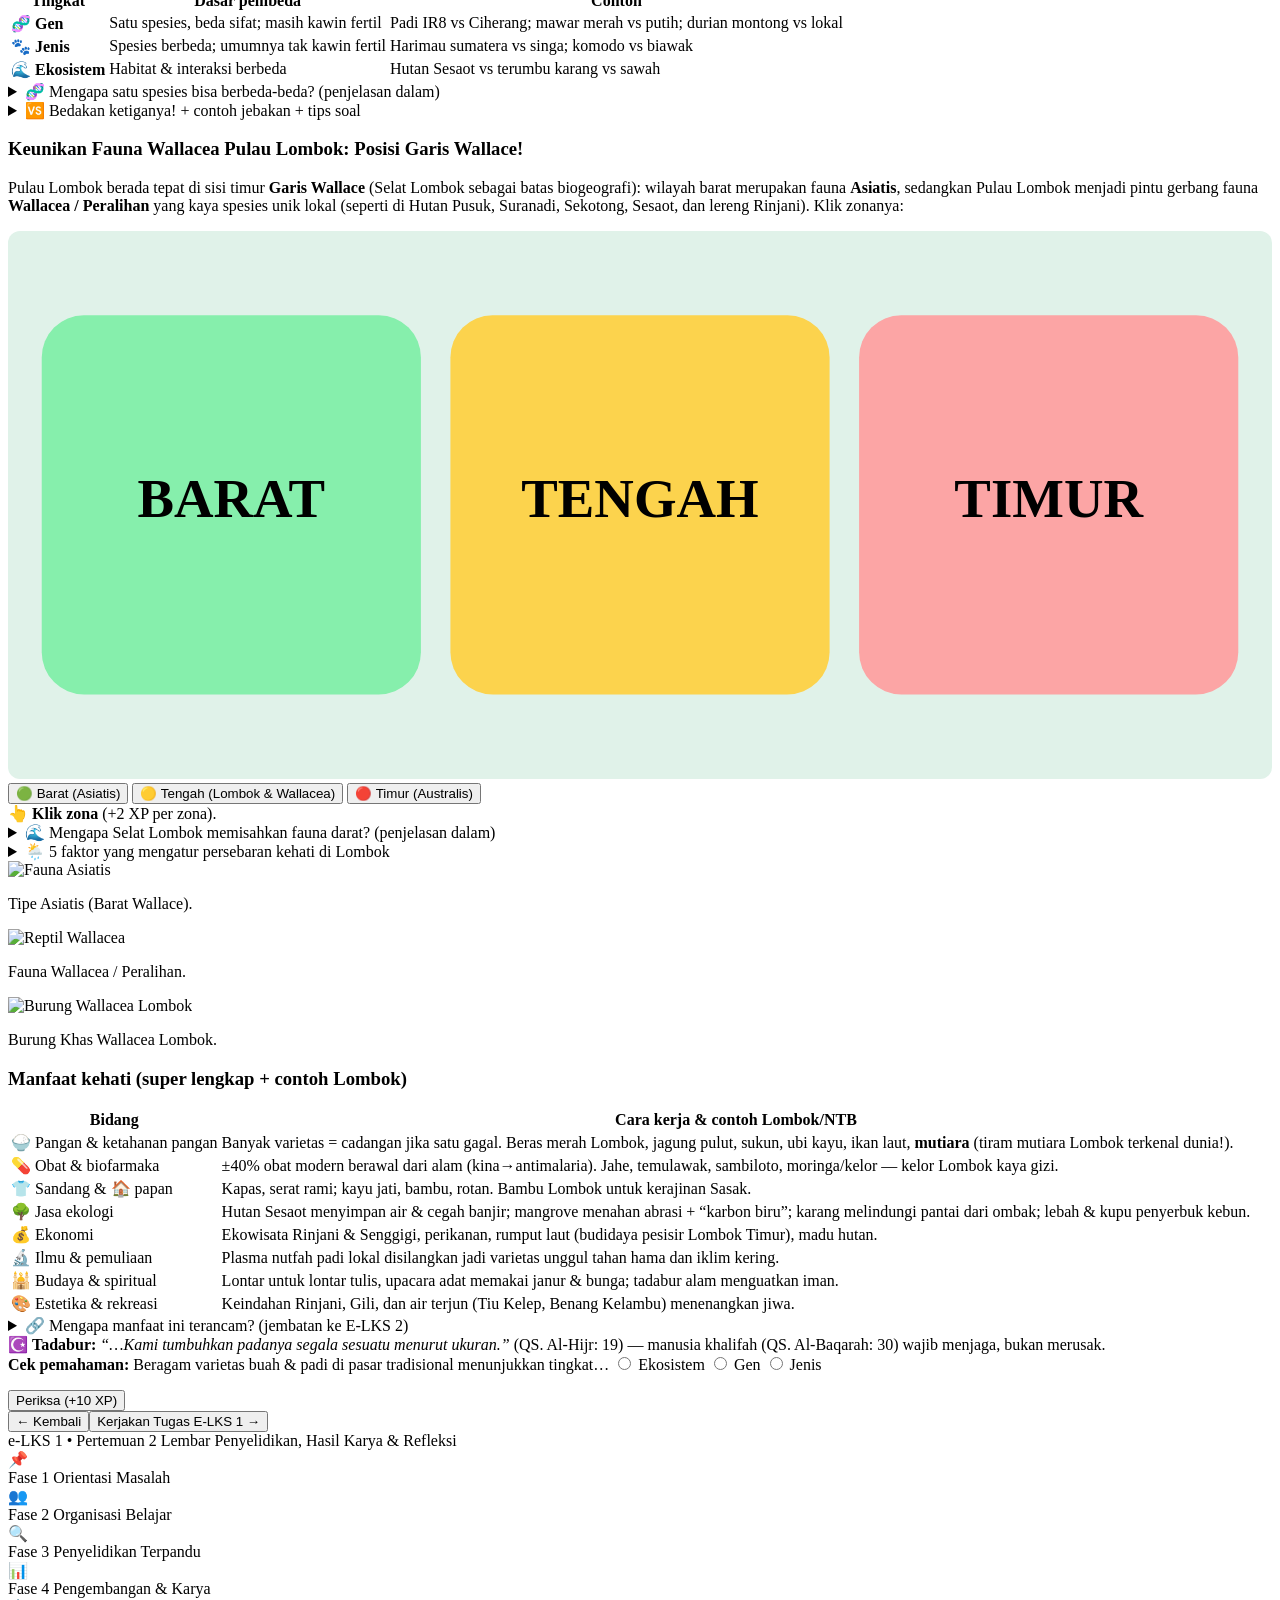
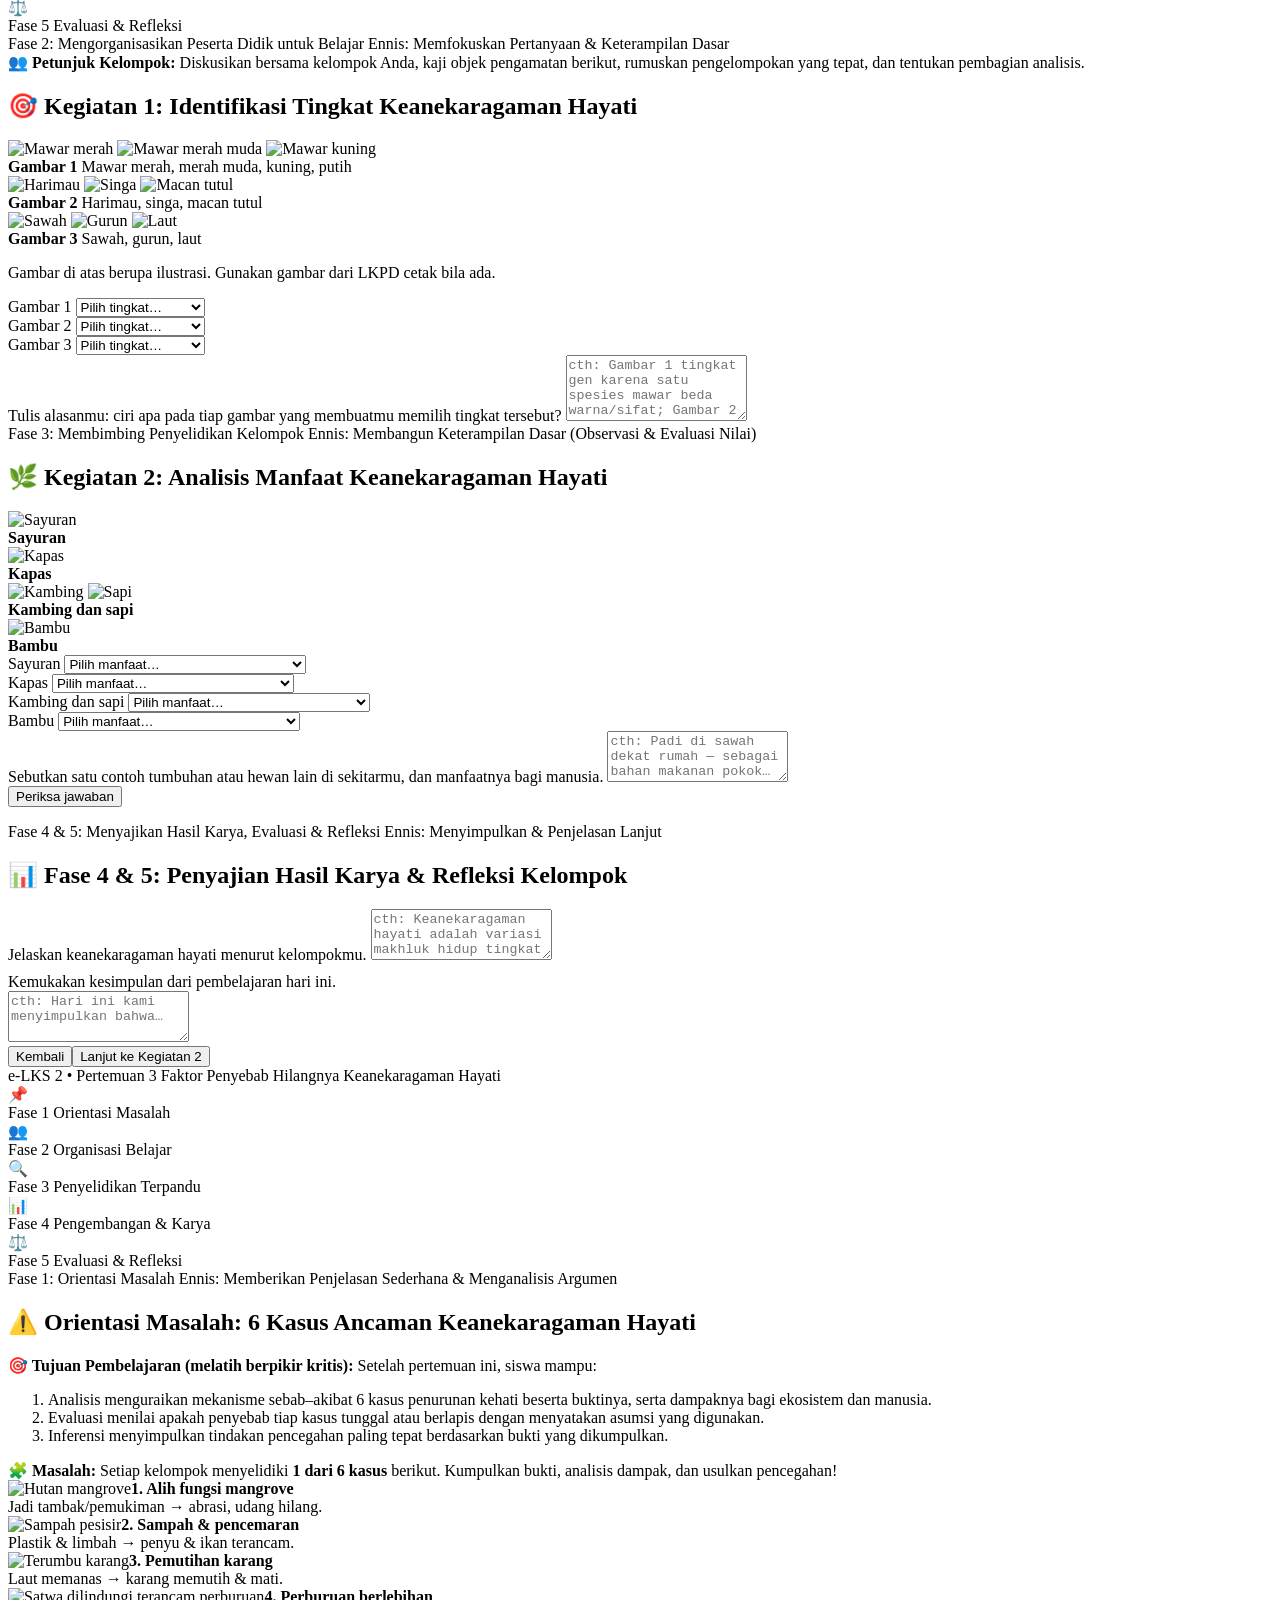
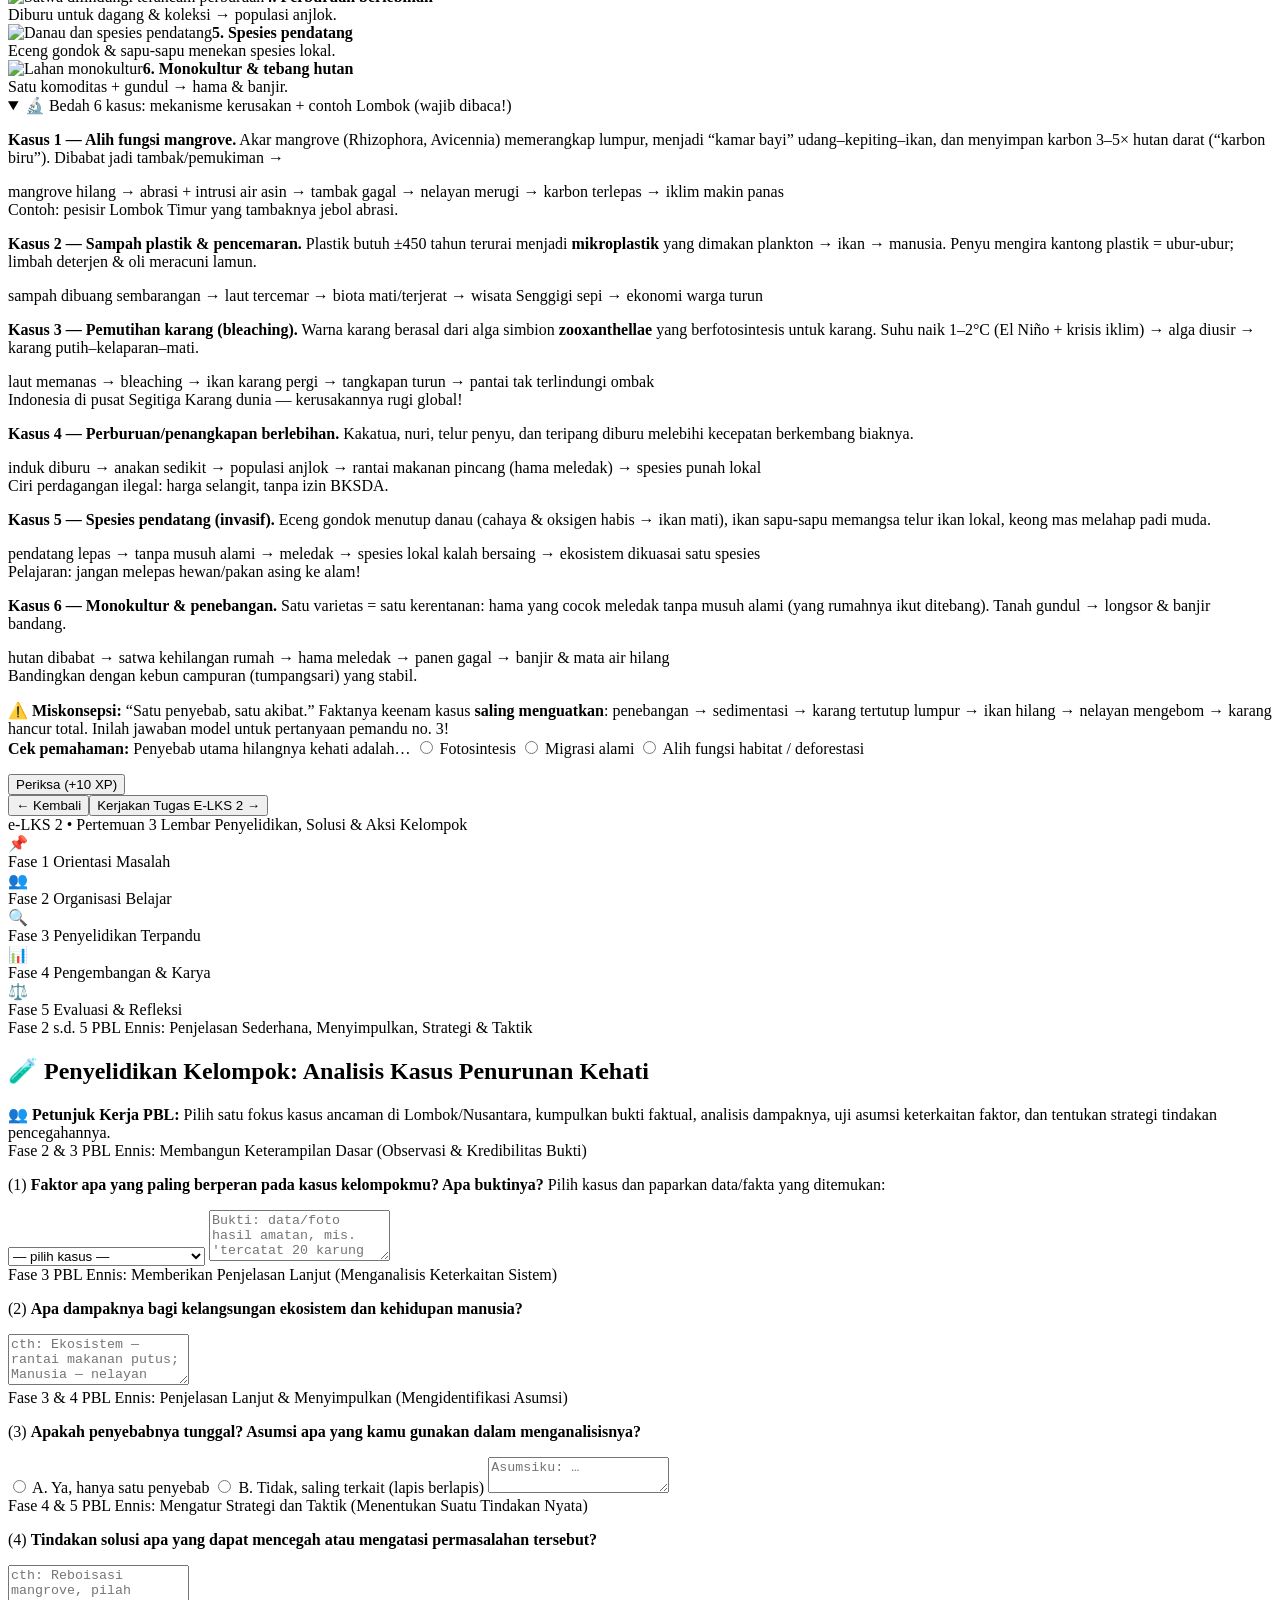
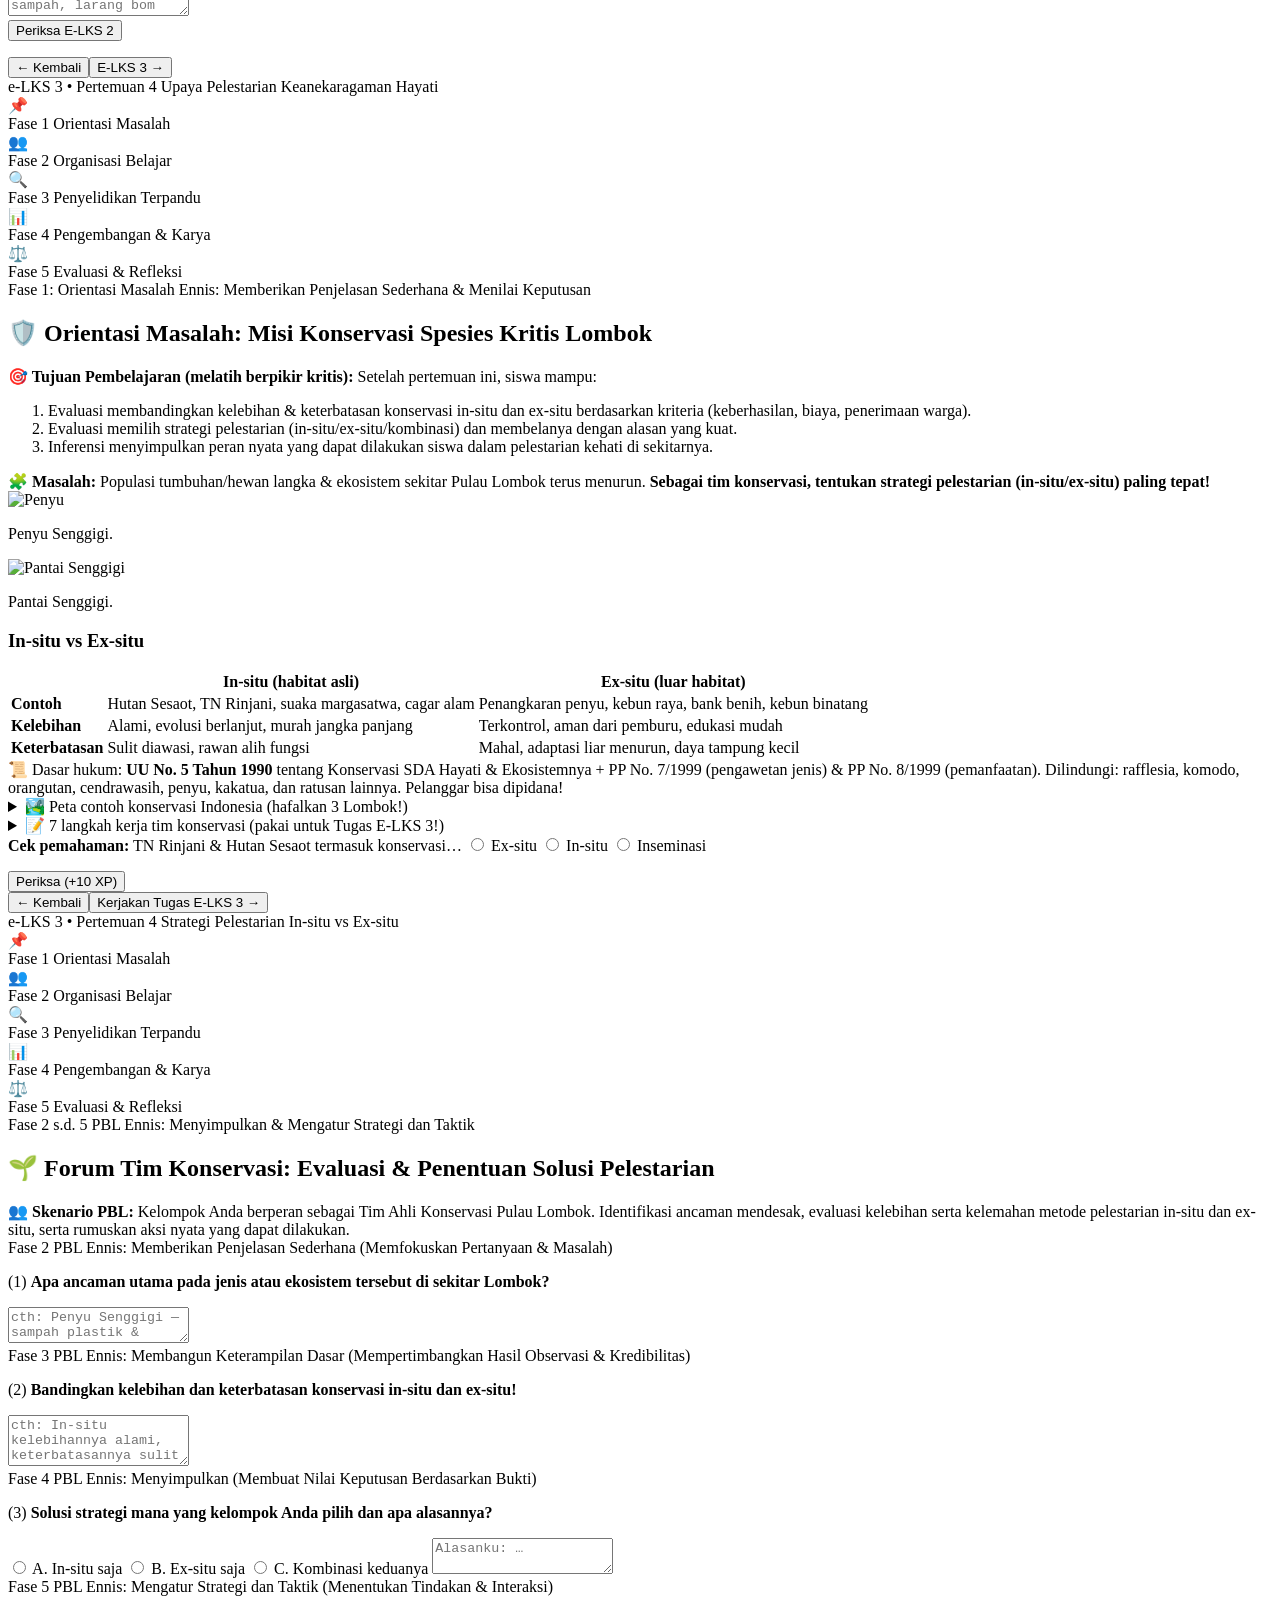
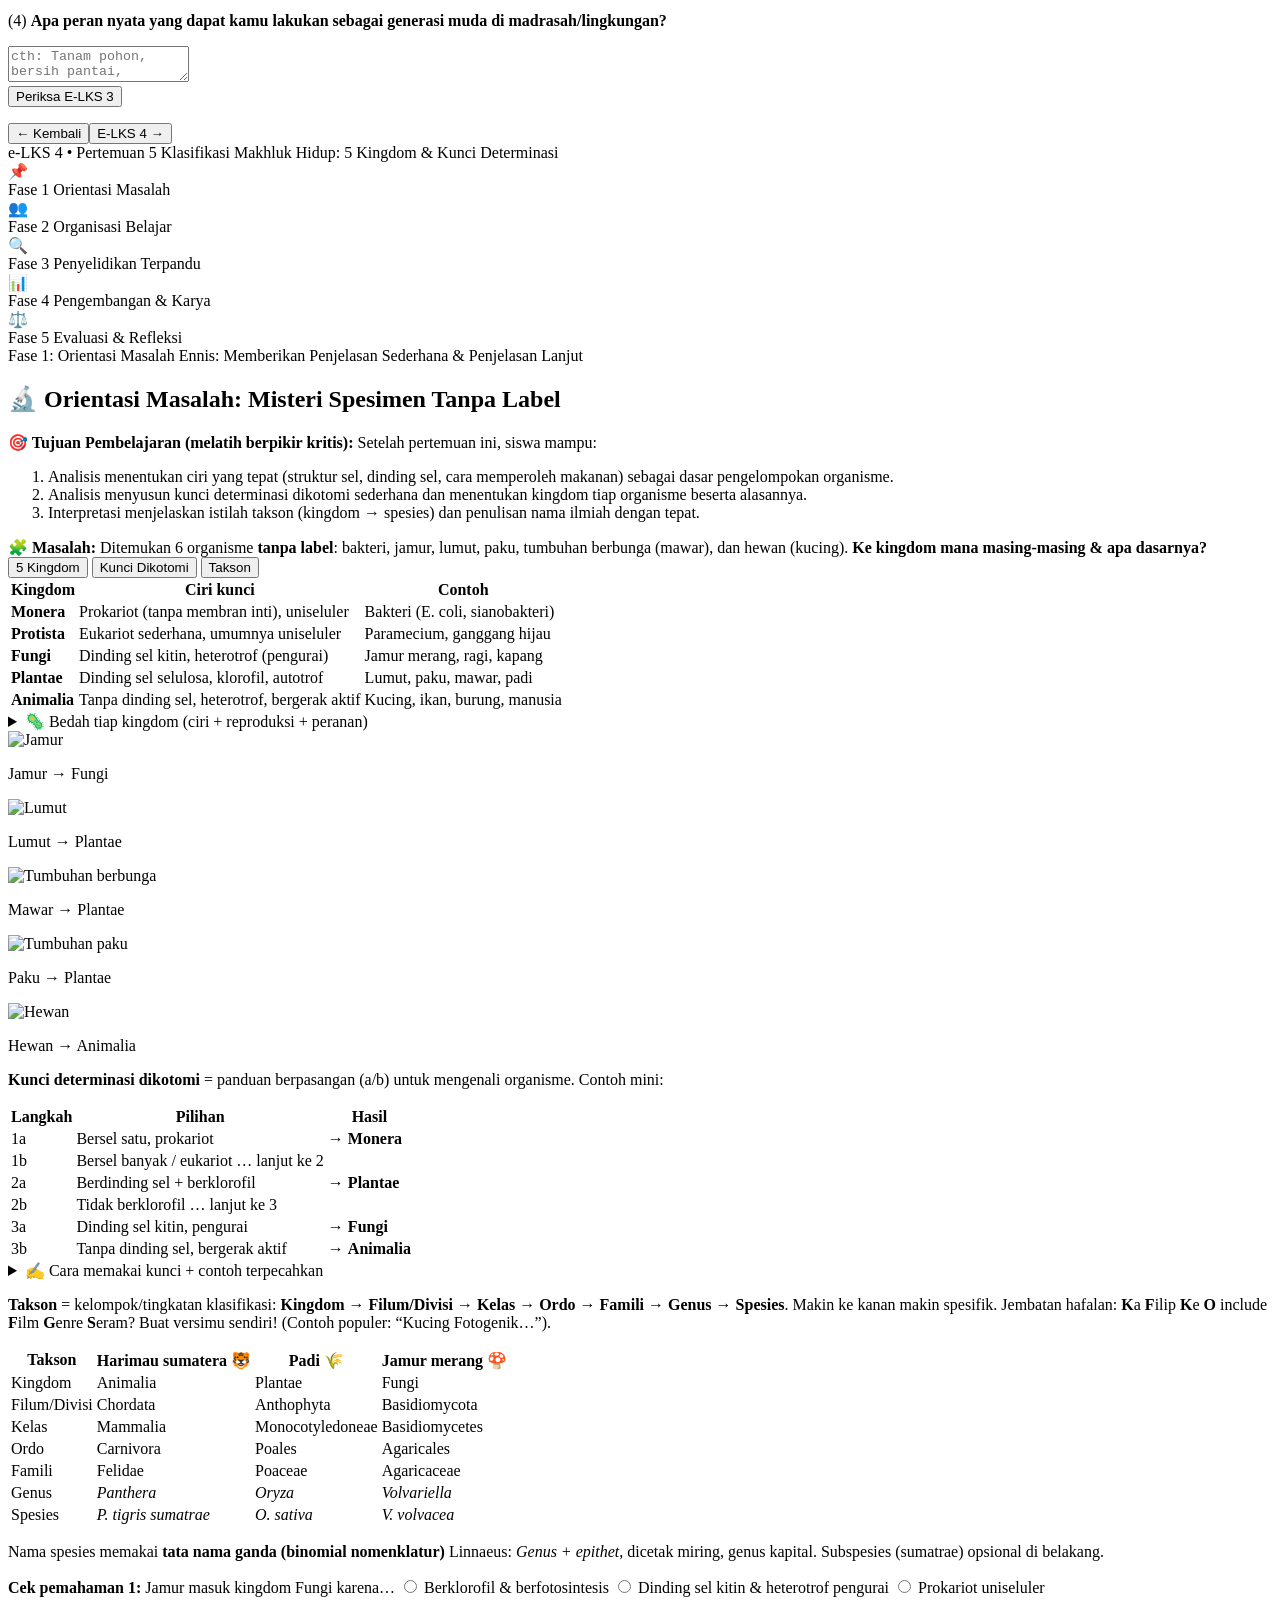
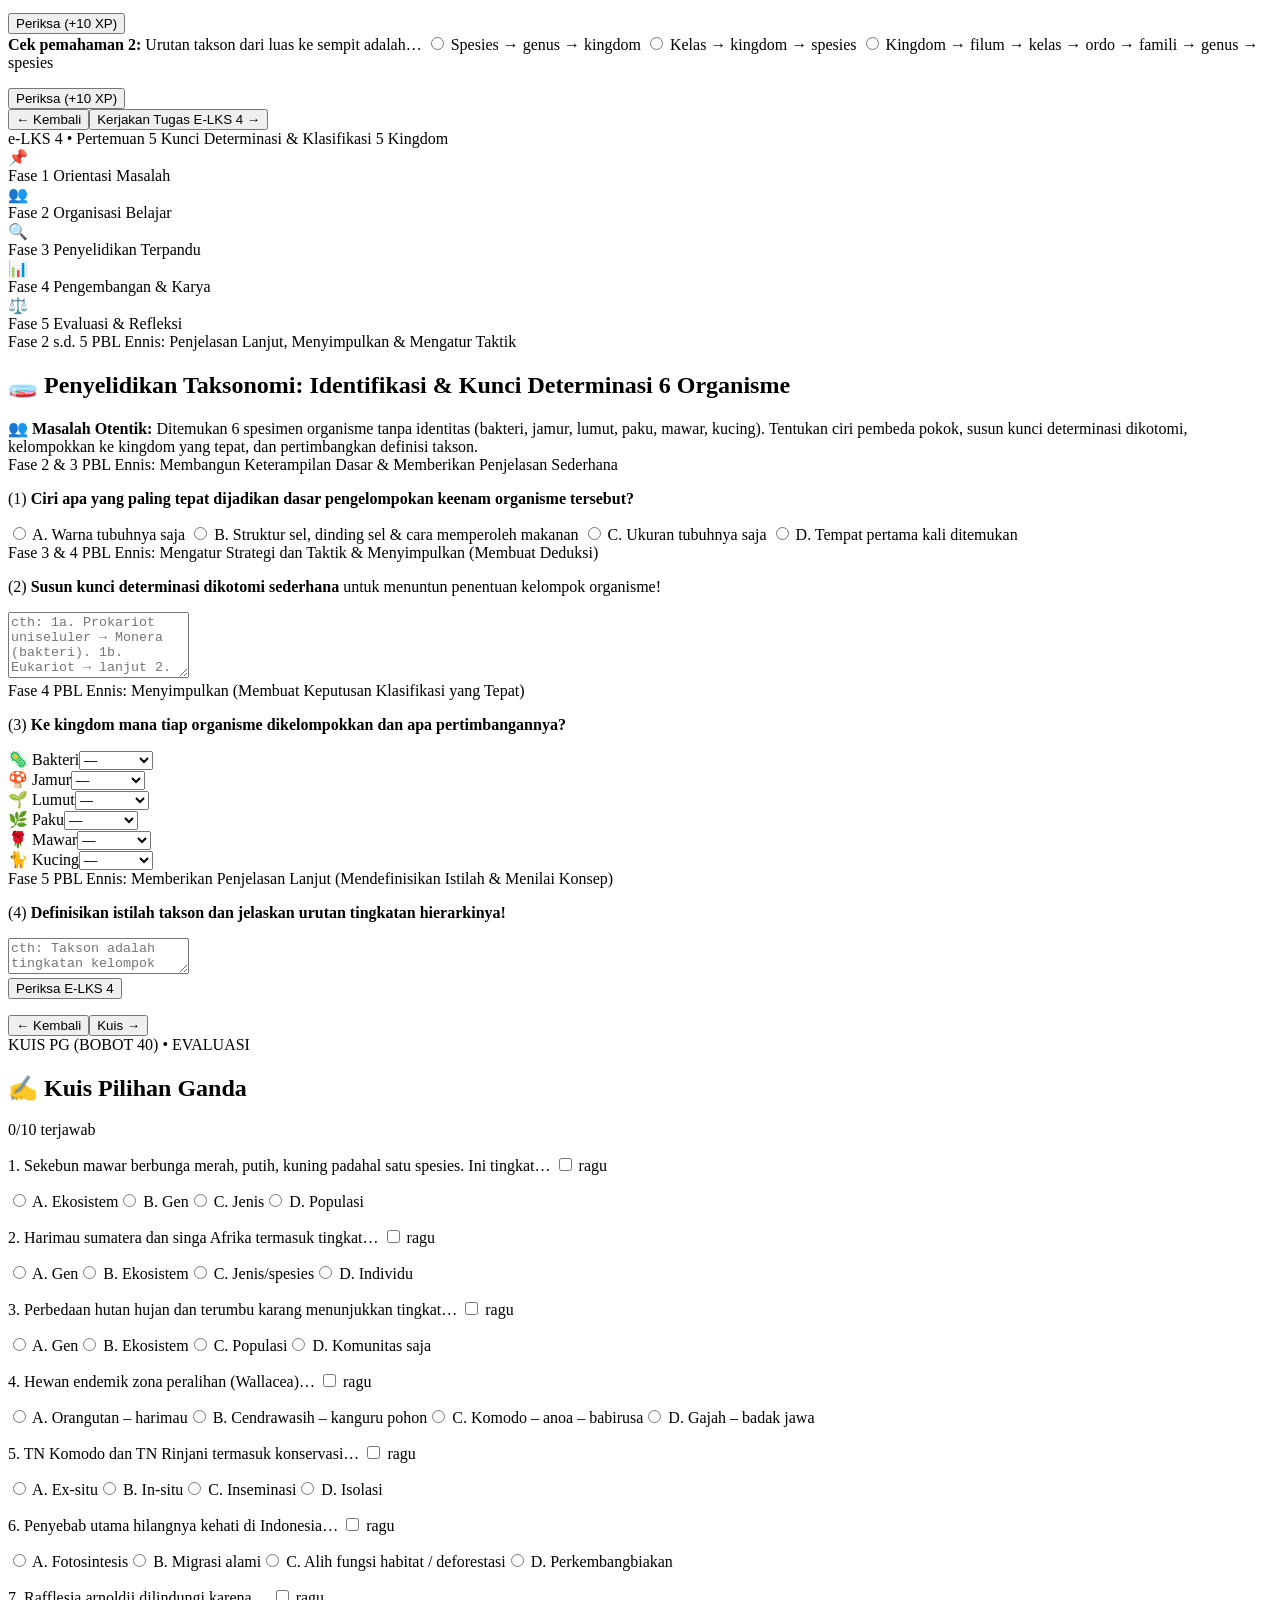
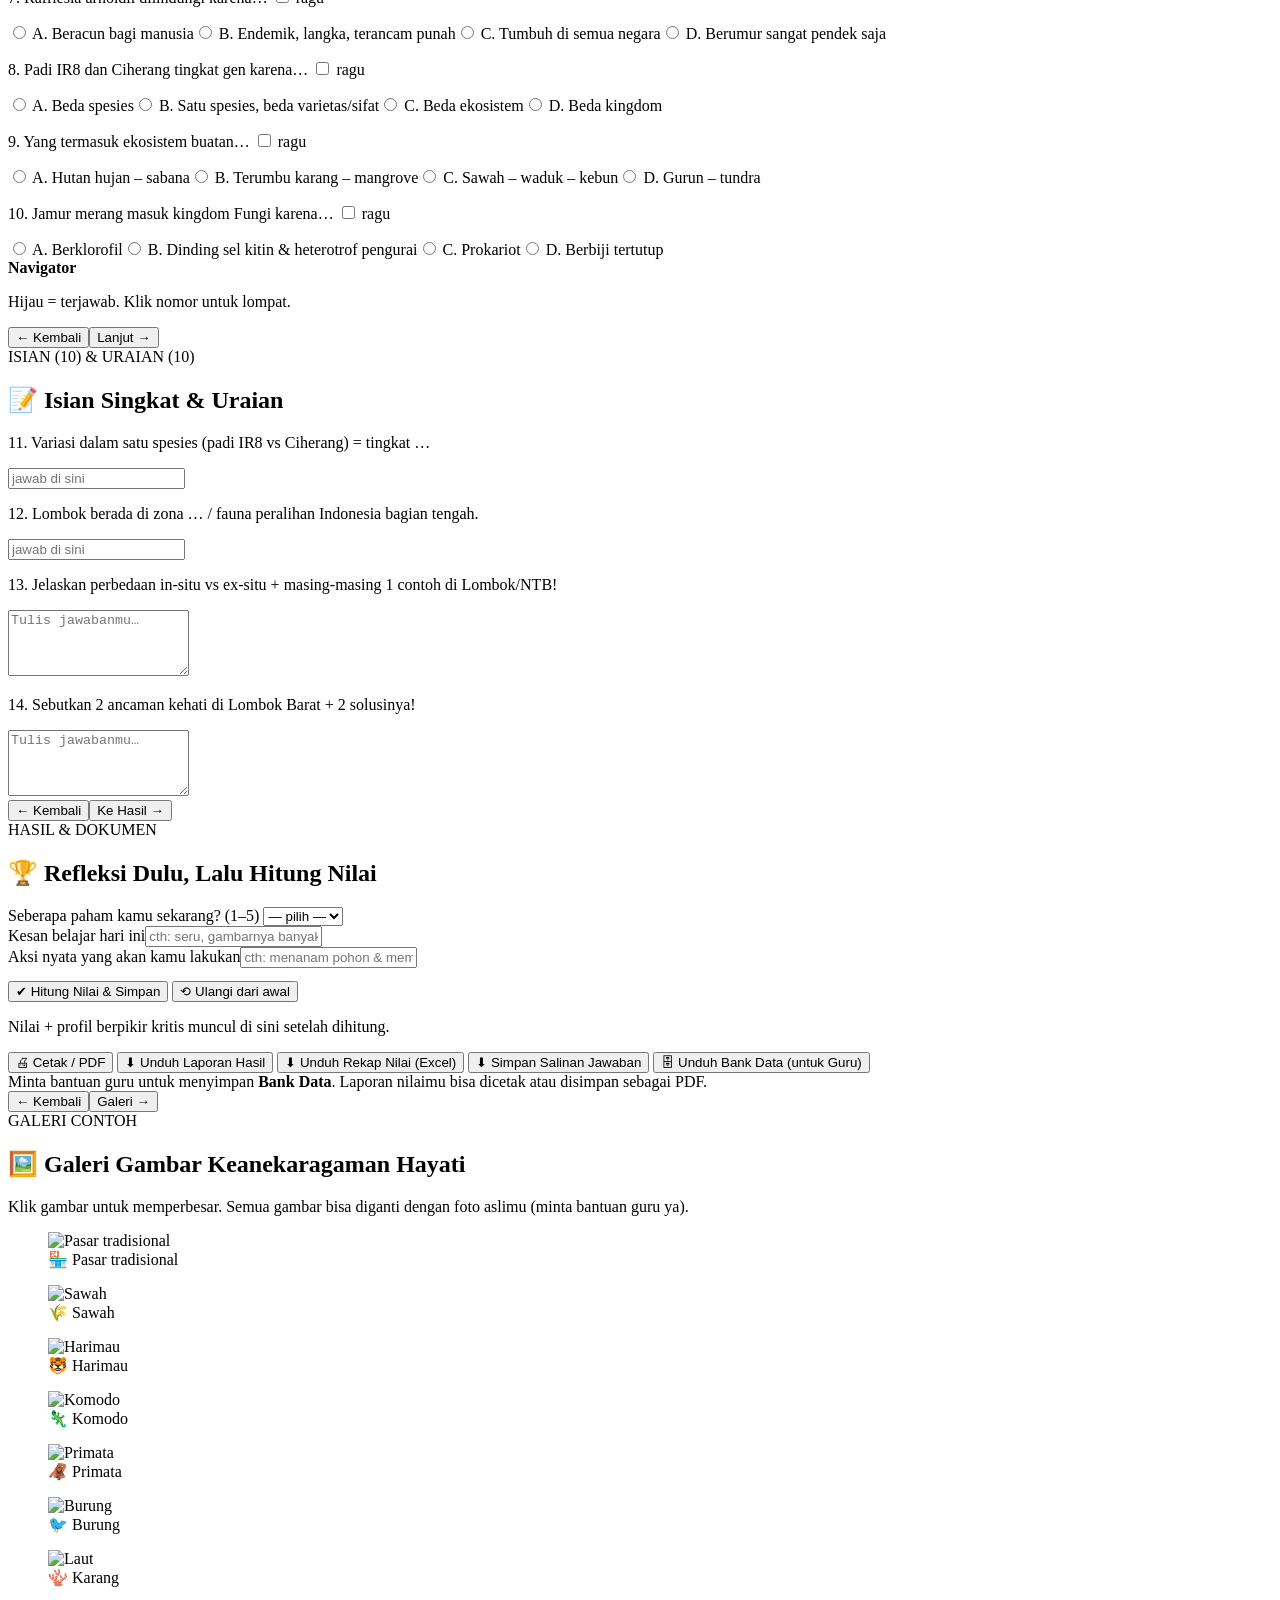
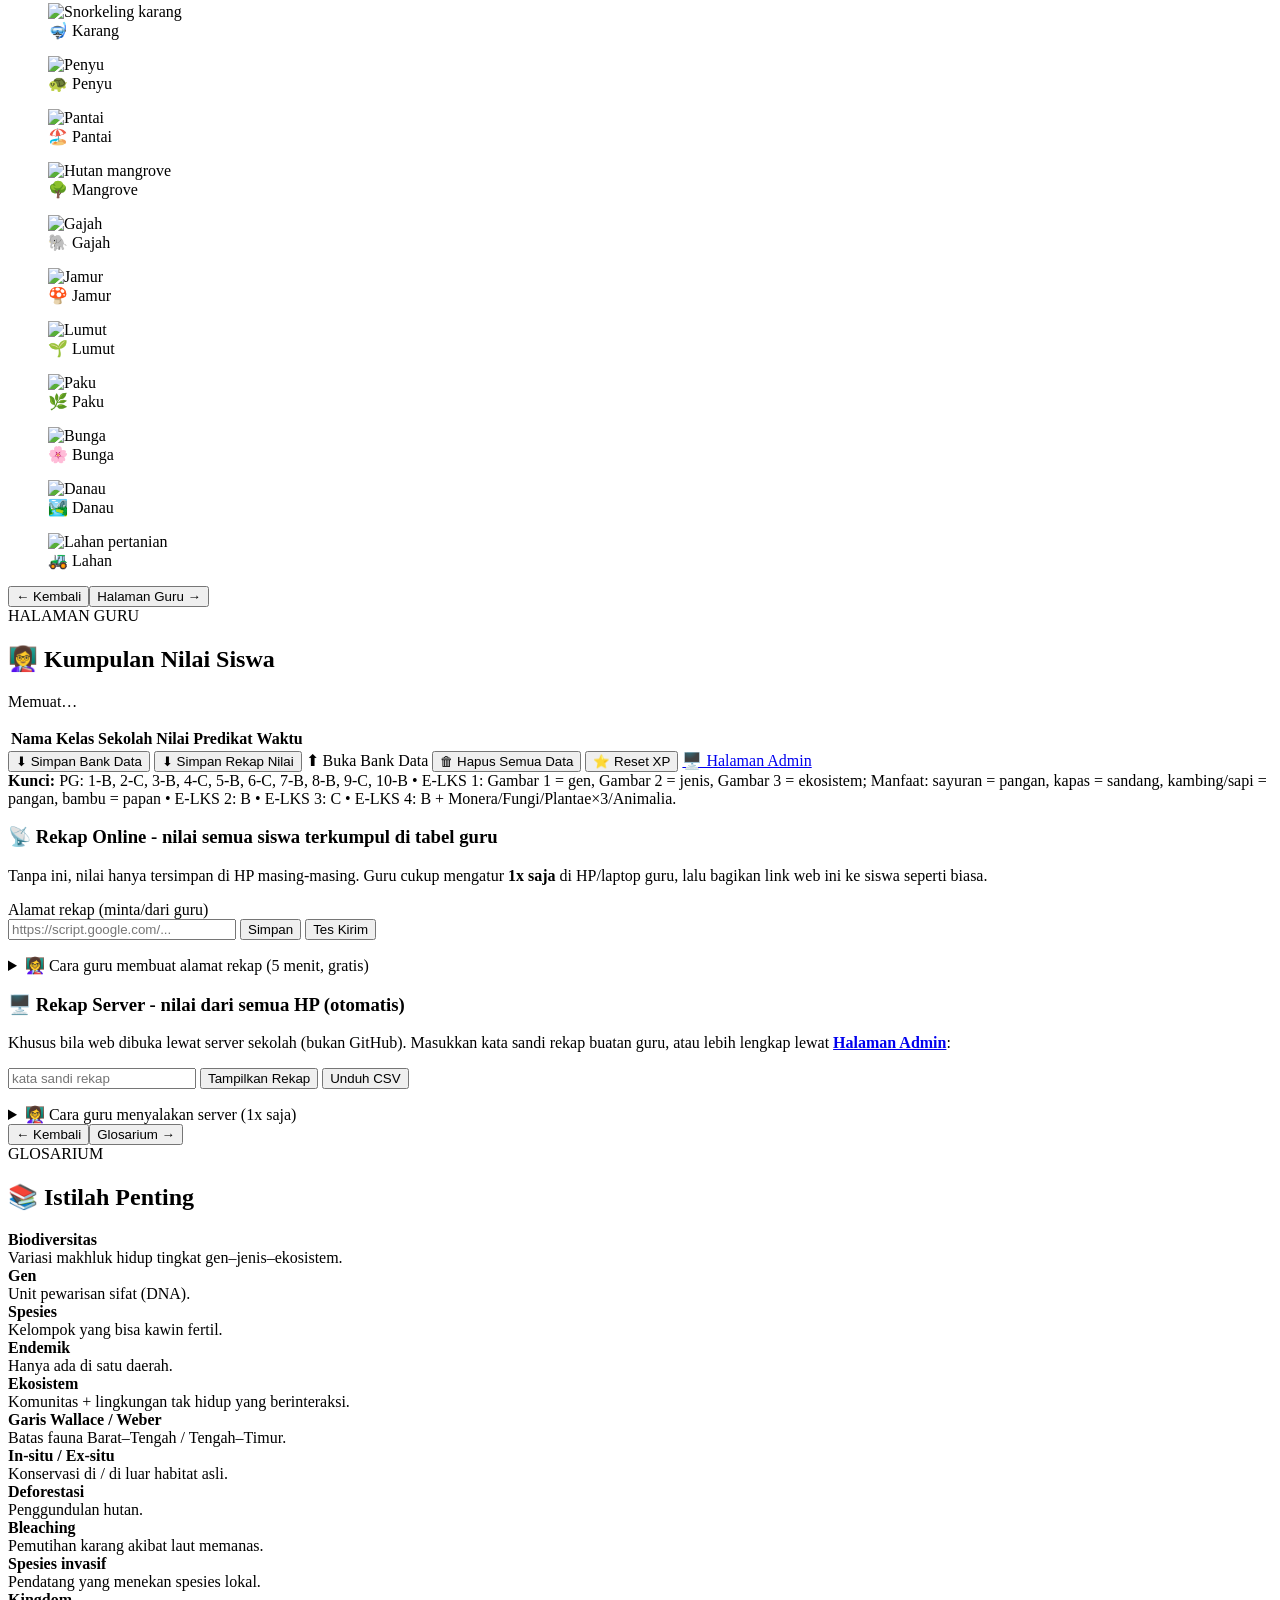
==== commit 16b8d86a: "Merge pull request #6 from RajaSunrise/jules-7838027397715337991-d64fbe88 Hilangkan soal cek pemaham" ====
--- a/templates/index.html
+++ b/templates/index.html
@@ -357,10 +357,11 @@
 					<div>
 						<img class="foto" src="assets/images/pasar.jpg"
 							data-fb="https://images.unsplash.com/photo-1488459716781-31db52582fe9?auto=format&fit=crop&w=800&q=80|https://images.unsplash.com/photo-1542838132-92c53300491e?auto=format&fit=crop&w=800&q=80"
-							onerror="gfb(this)" alt="KEHATI GEN" loading="lazy"
-							onclick="bukaLightbox(this.src,'KEHATI GEN: keanekaragaman hayati tingkat gen')"
+							onerror="gfb(this)" alt="Pasar tradisional" loading="lazy"
+							onclick="bukaLightbox(this.src,'Pasar tradisional: bukti kehati tingkat gen — varietas buah & padi lokal')"
 							referrerpolicy="no-referrer">
-						<p class="keterangan">KEHATI GEN</p>
+						<p class="keterangan">Pasar = etalase kehati gen.
+						</p>
 					</div>
 					<div>
 						<img class="foto" src="assets/images/padi.jpg"
@@ -577,16 +578,8 @@
 				</details>
 				<div class="info">☪️ <b>Tadabur:</b> <i>“…Kami tumbuhkan padanya segala sesuatu menurut ukuran.”</i> (QS.
 					Al-Hijr: 19) — manusia khalifah (QS. Al-Baqarah: 30) wajib menjaga, bukan merusak.</div>
-				<div class="mini" data-mq="e1m1" data-kunci="B" data-bahas="Selat Lombok = Garis Wallace.">
-					<b>Cek pemahaman 1:</b> Garis biogeografi di sebelah barat Pulau Lombok (Selat Lombok) yang membatasi fauna tipe Wallacea adalah…
-					<label class="pil"><input type="radio" name="e1m1" value="A"> Garis Weber</label>
-					<label class="pil"><input type="radio" name="e1m1" value="B"> Garis Wallace (Selat Lombok)</label>
-					<label class="pil"><input type="radio" name="e1m1" value="C"> Garis khatulistiwa</label>
-					<p class="mini-fb"></p><button class="btn btn-sekunder btn-kecil" onclick="cekMini(this)">Periksa (+10
-						XP)</button>
-				</div>
 				<div class="mini" data-mq="e1m2" data-kunci="B" data-bahas="Satu spesies beda varietas = gen.">
-					<b>Cek pemahaman 2:</b> Beragam varietas buah & padi di pasar tradisional menunjukkan tingkat…
+					<b>Cek pemahaman:</b> Beragam varietas buah & padi di pasar tradisional menunjukkan tingkat…
 					<label class="pil"><input type="radio" name="e1m2" value="A"> Ekosistem</label>
 					<label class="pil"><input type="radio" name="e1m2" value="B"> Gen</label>
 					<label class="pil"><input type="radio" name="e1m2" value="C"> Jenis</label>
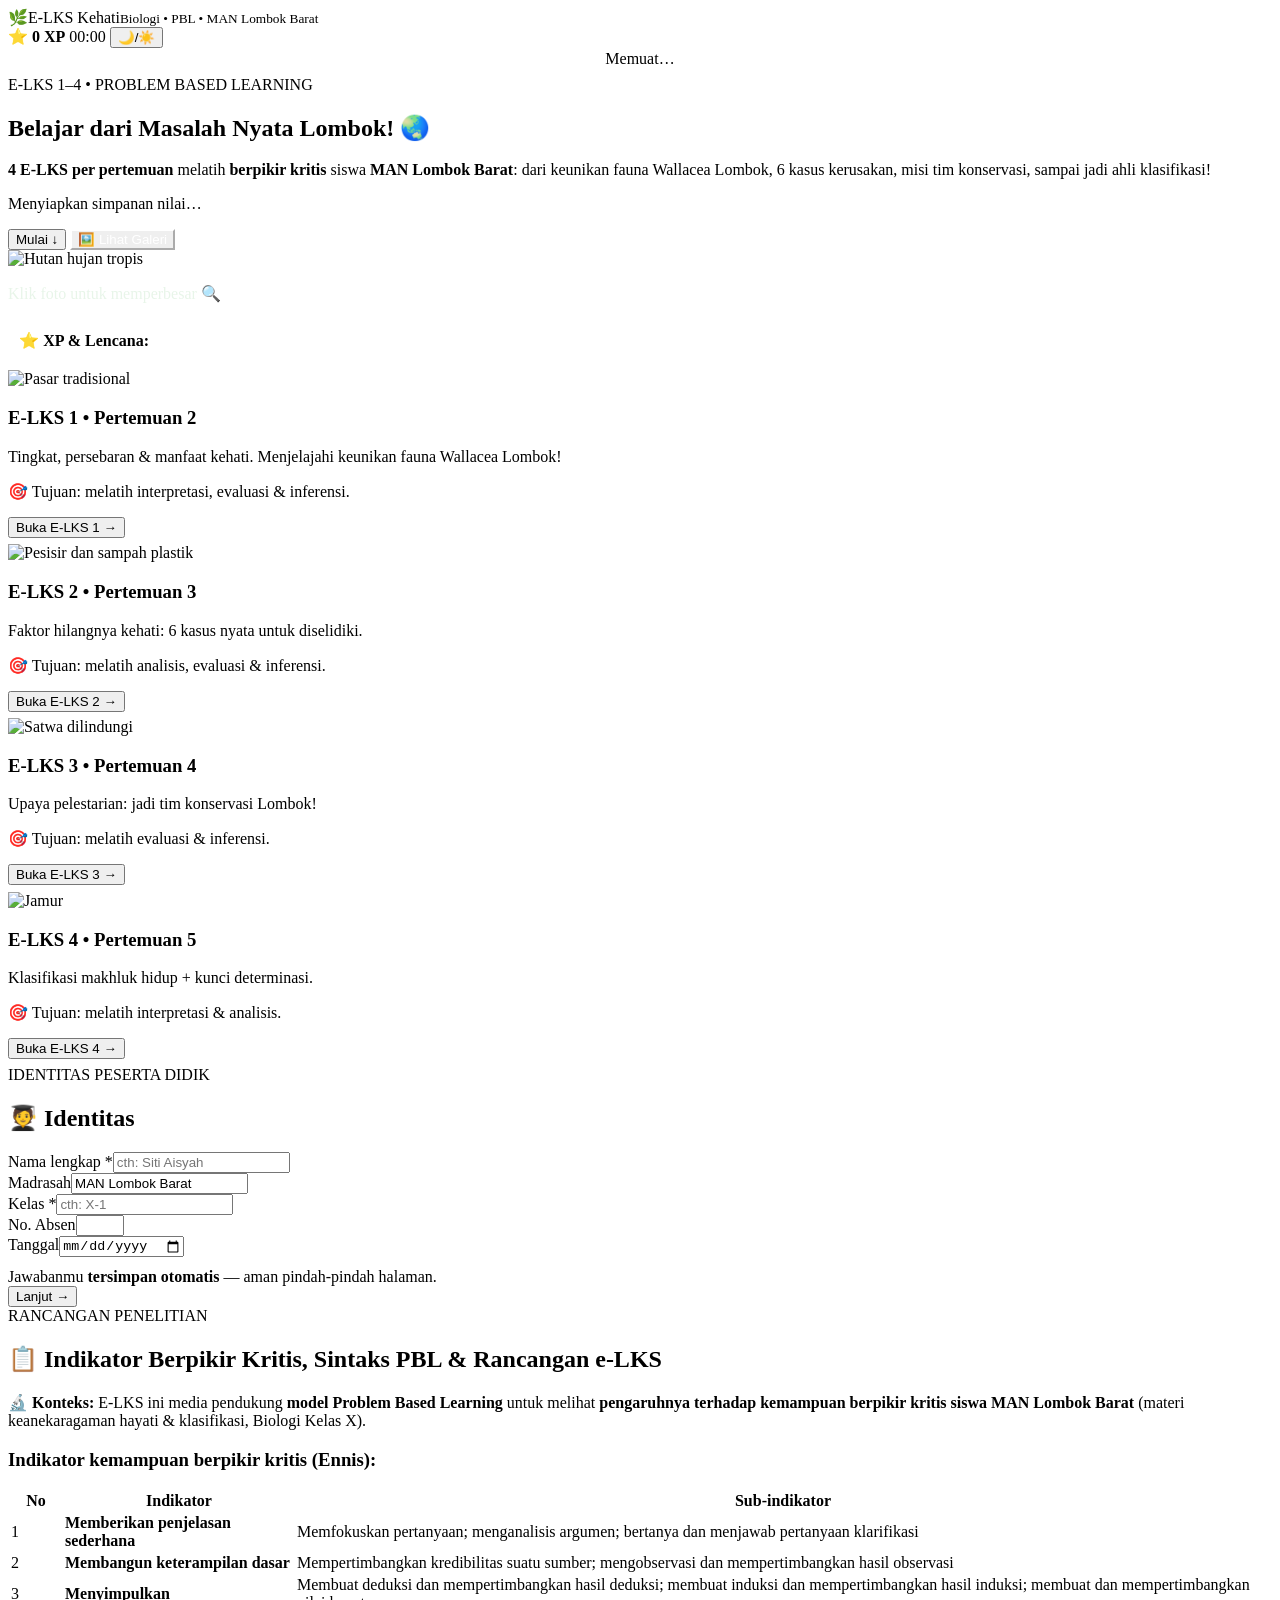
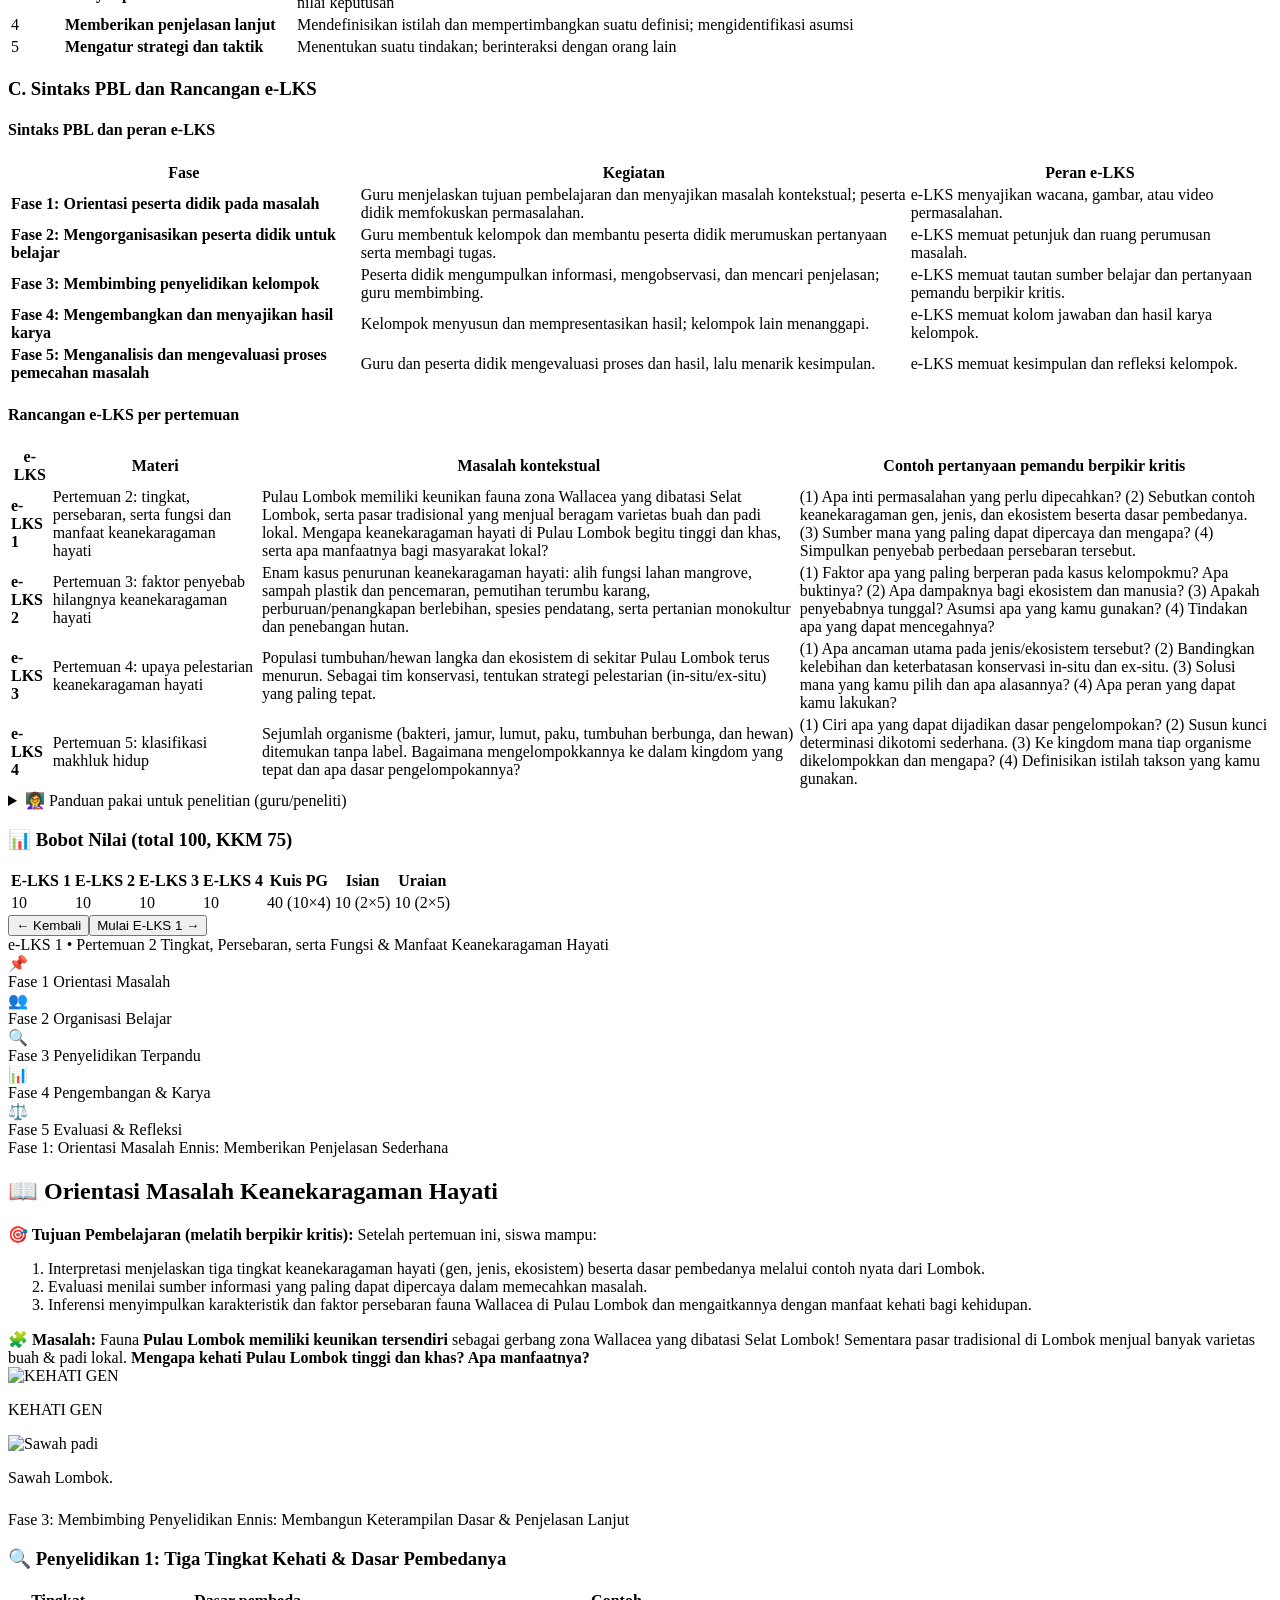
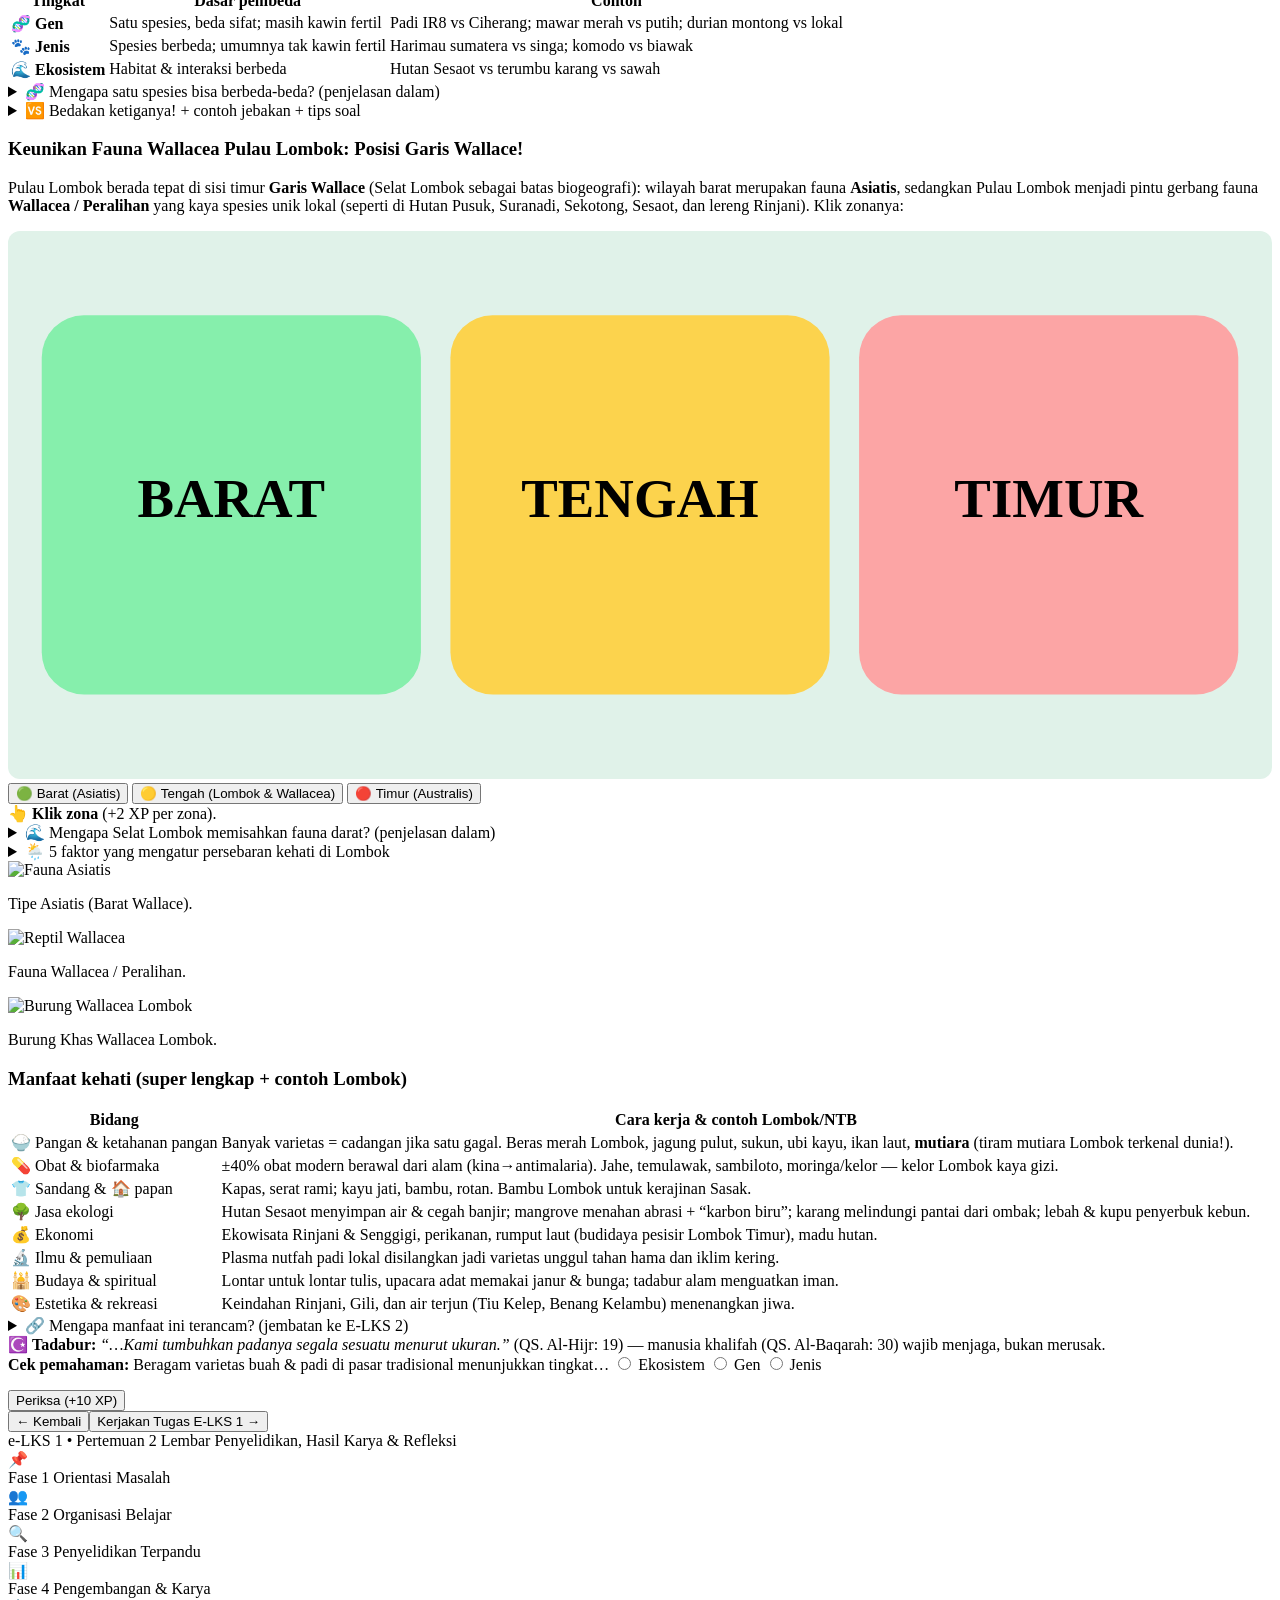
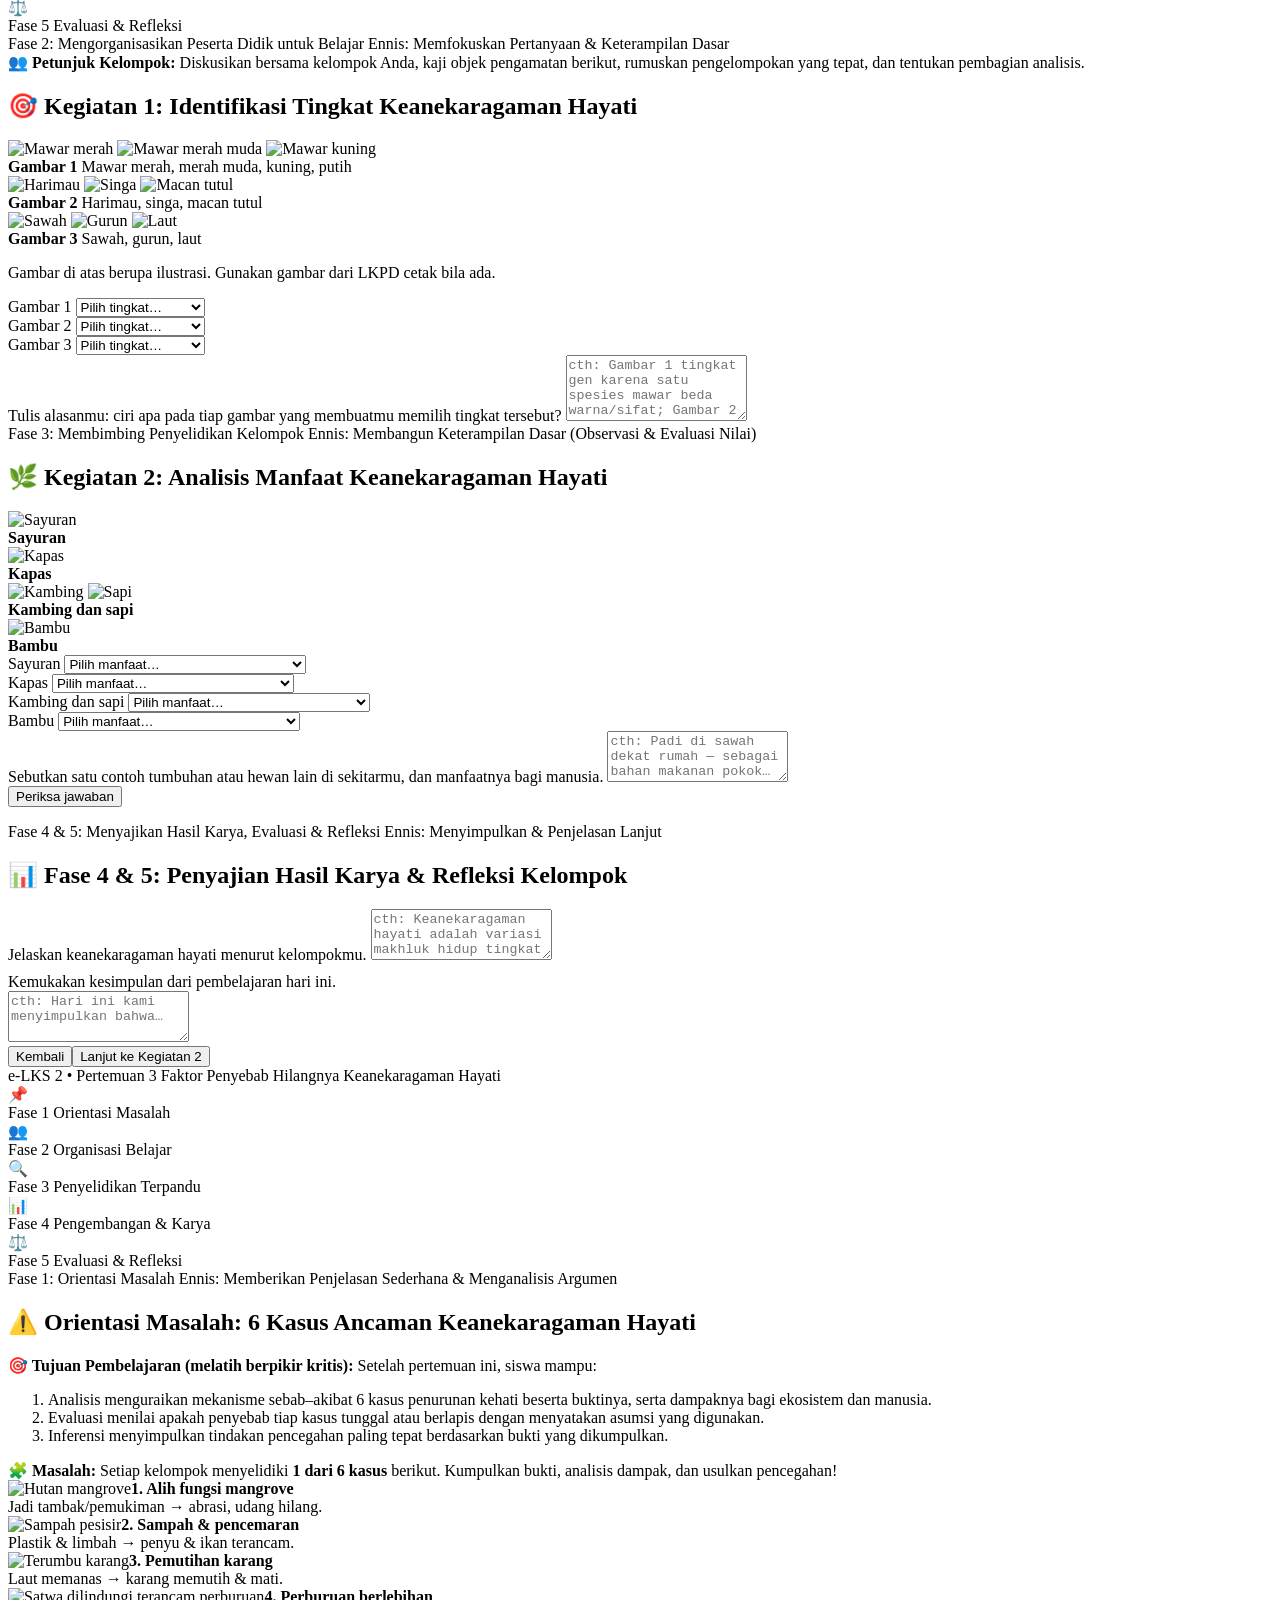
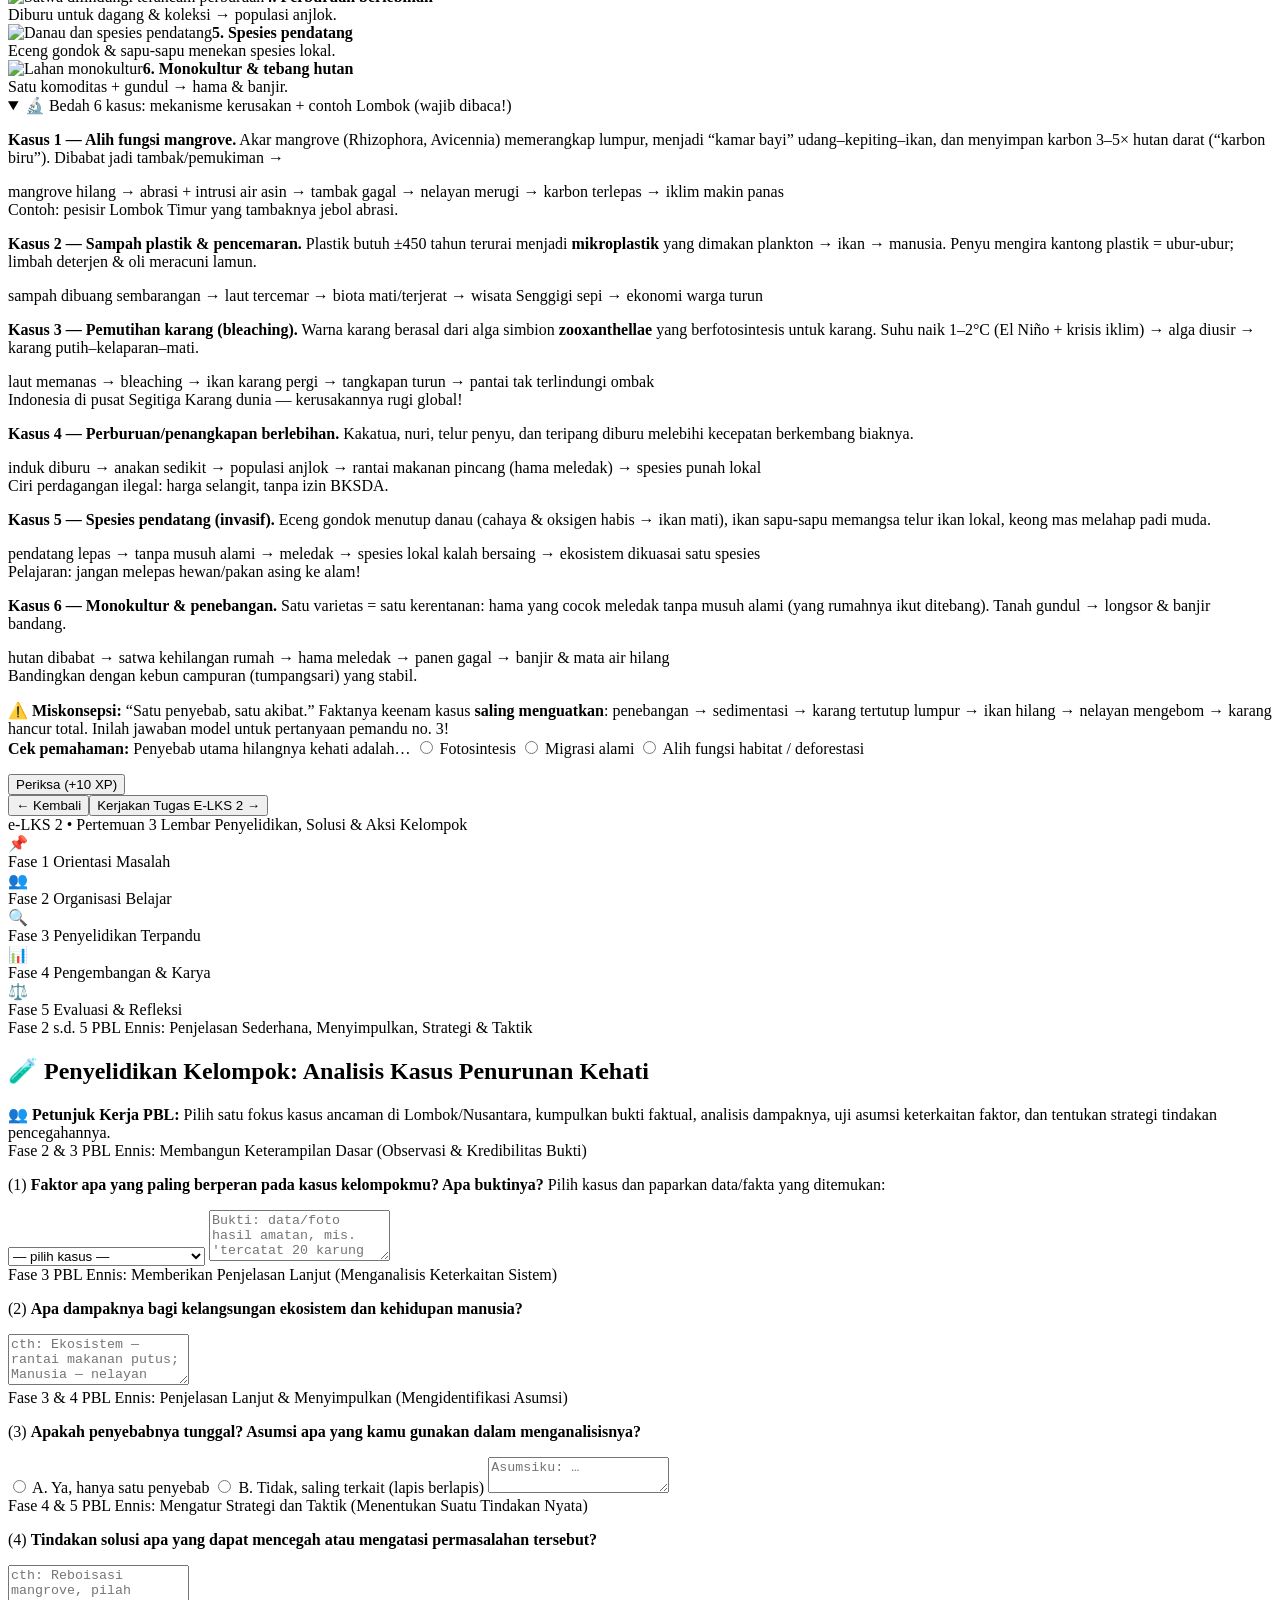
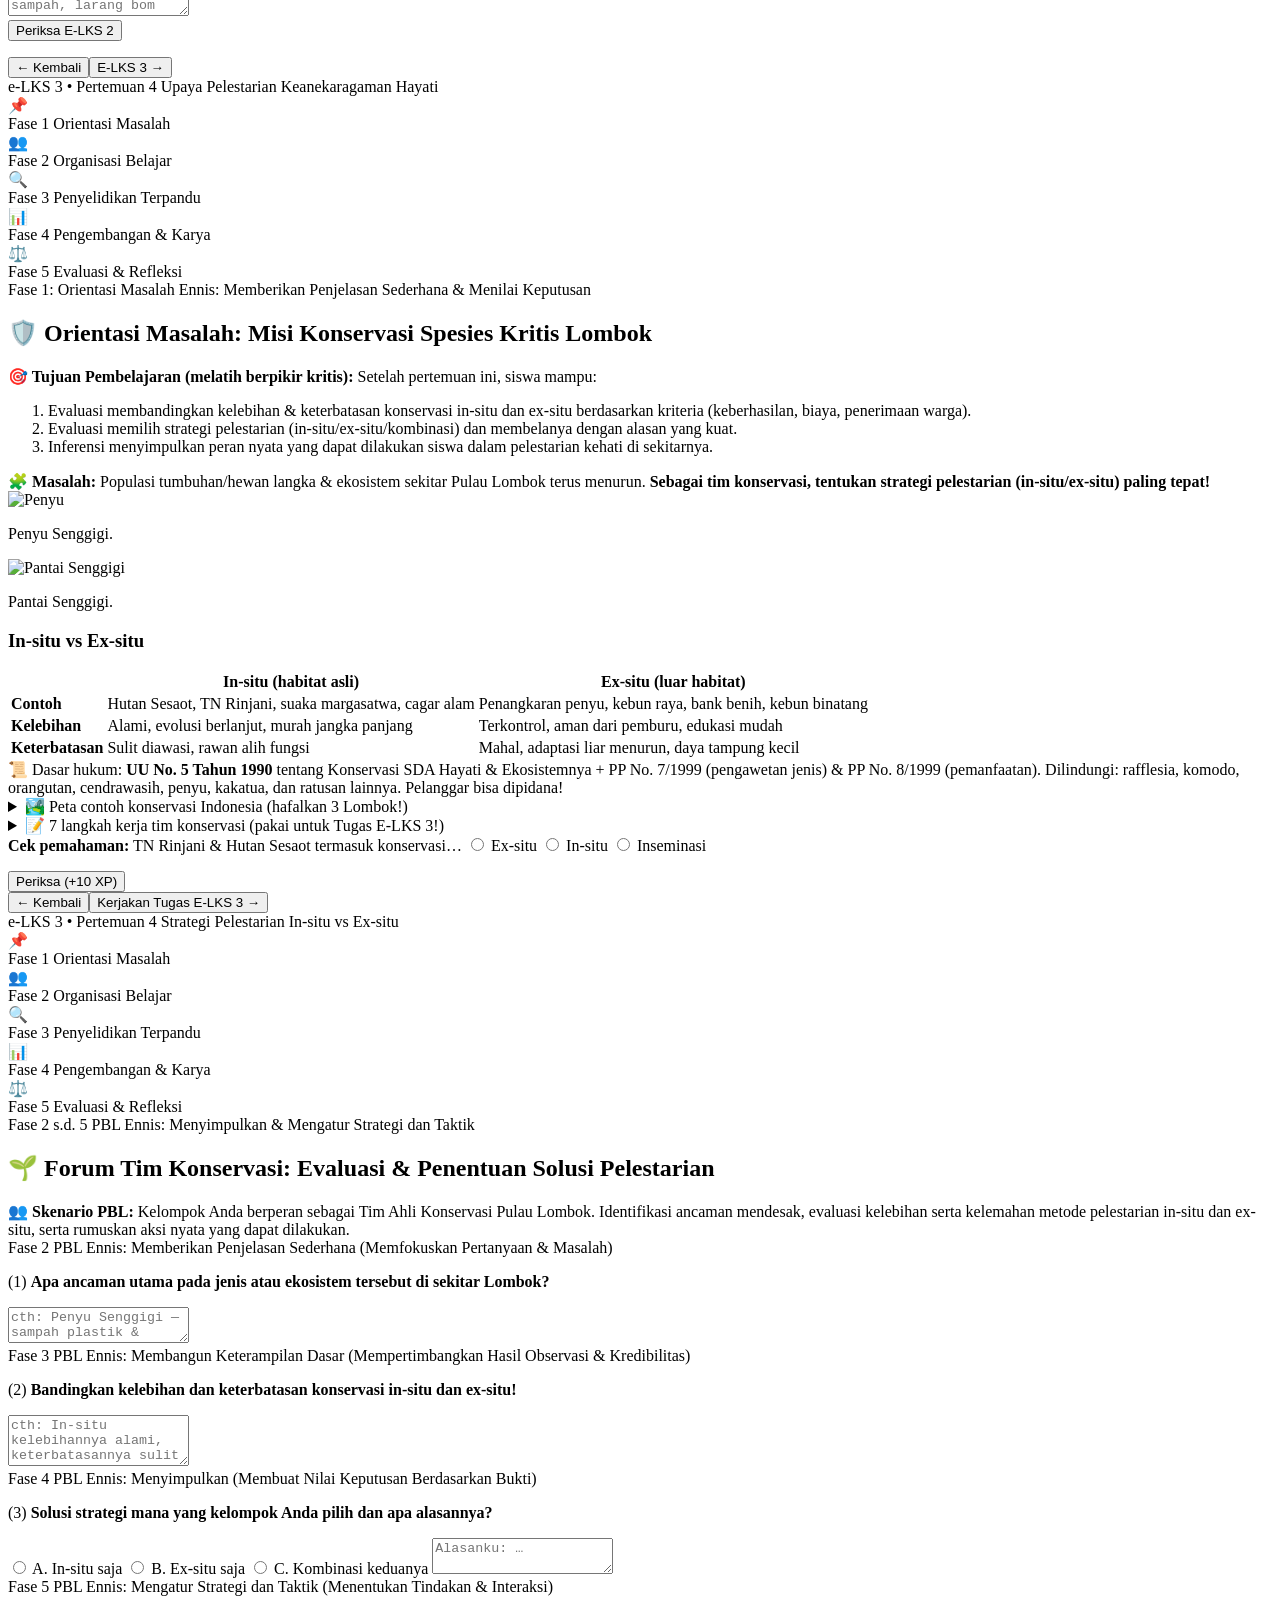
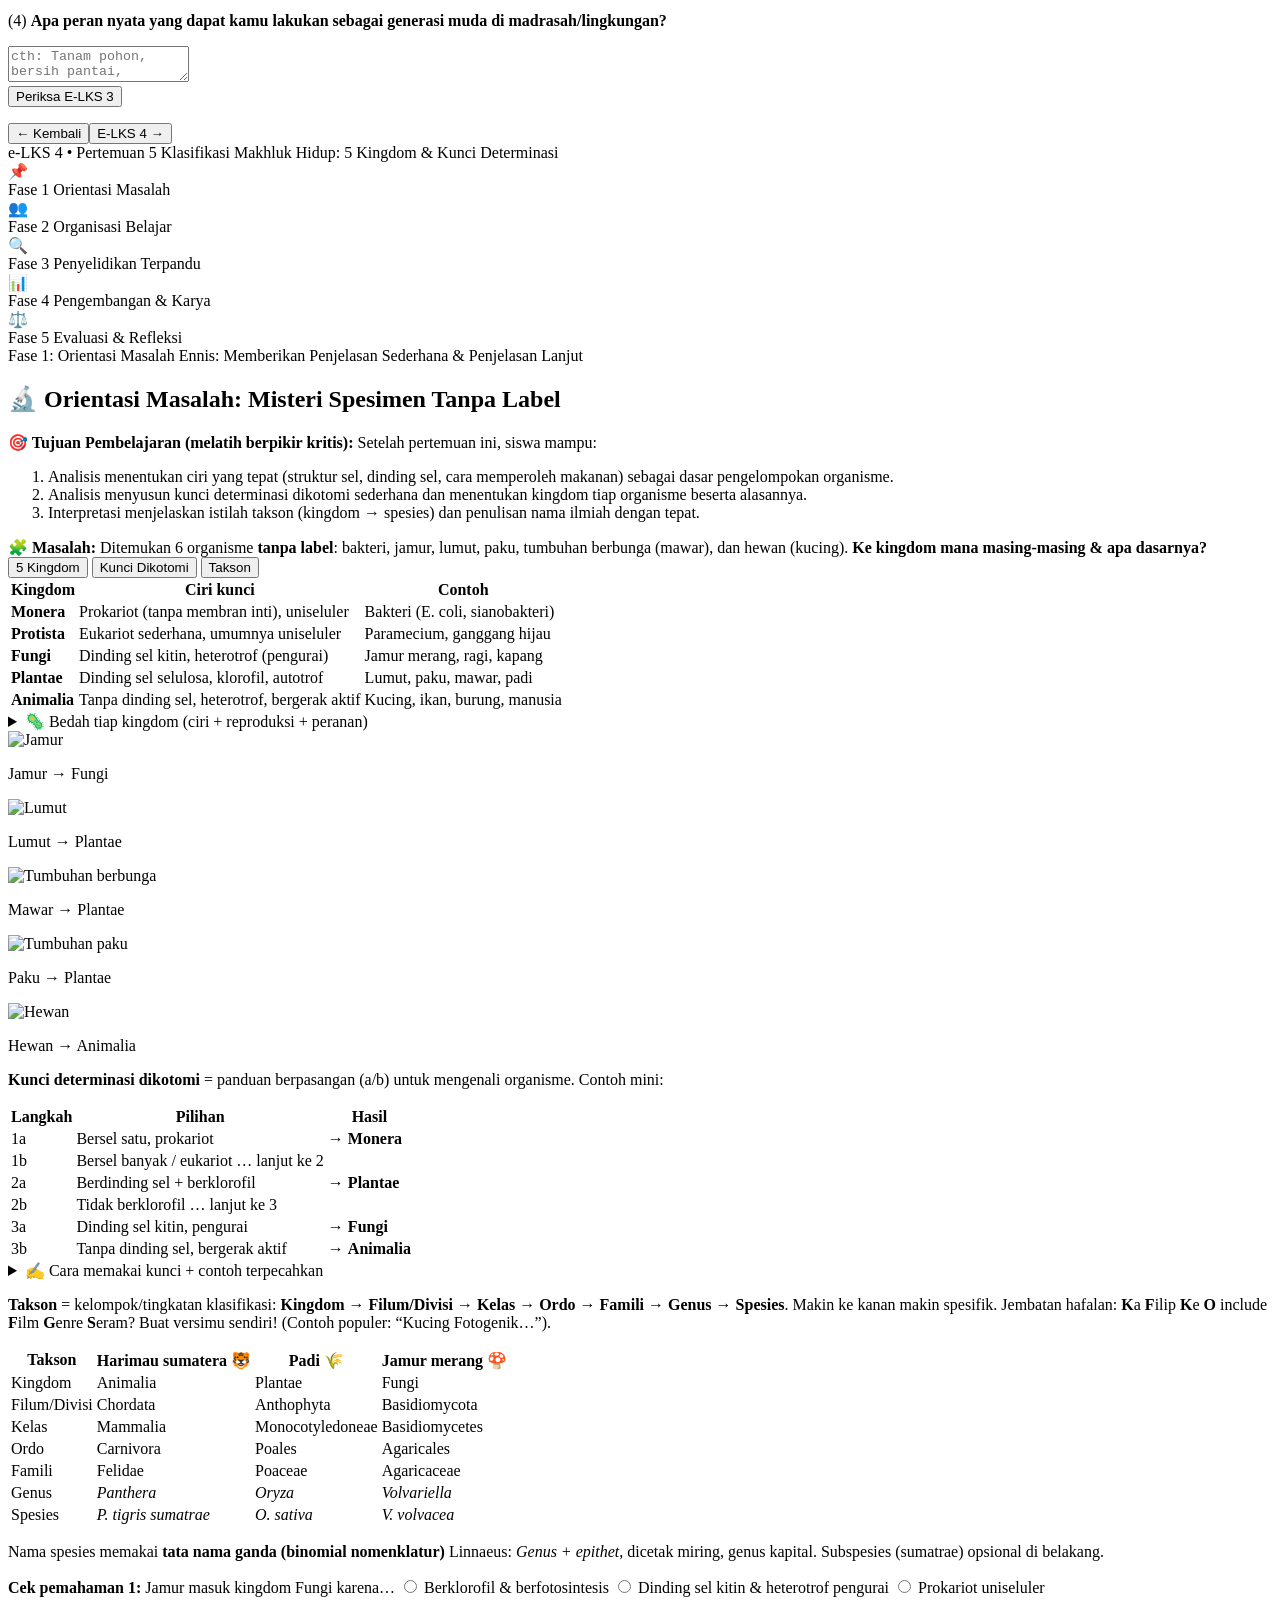
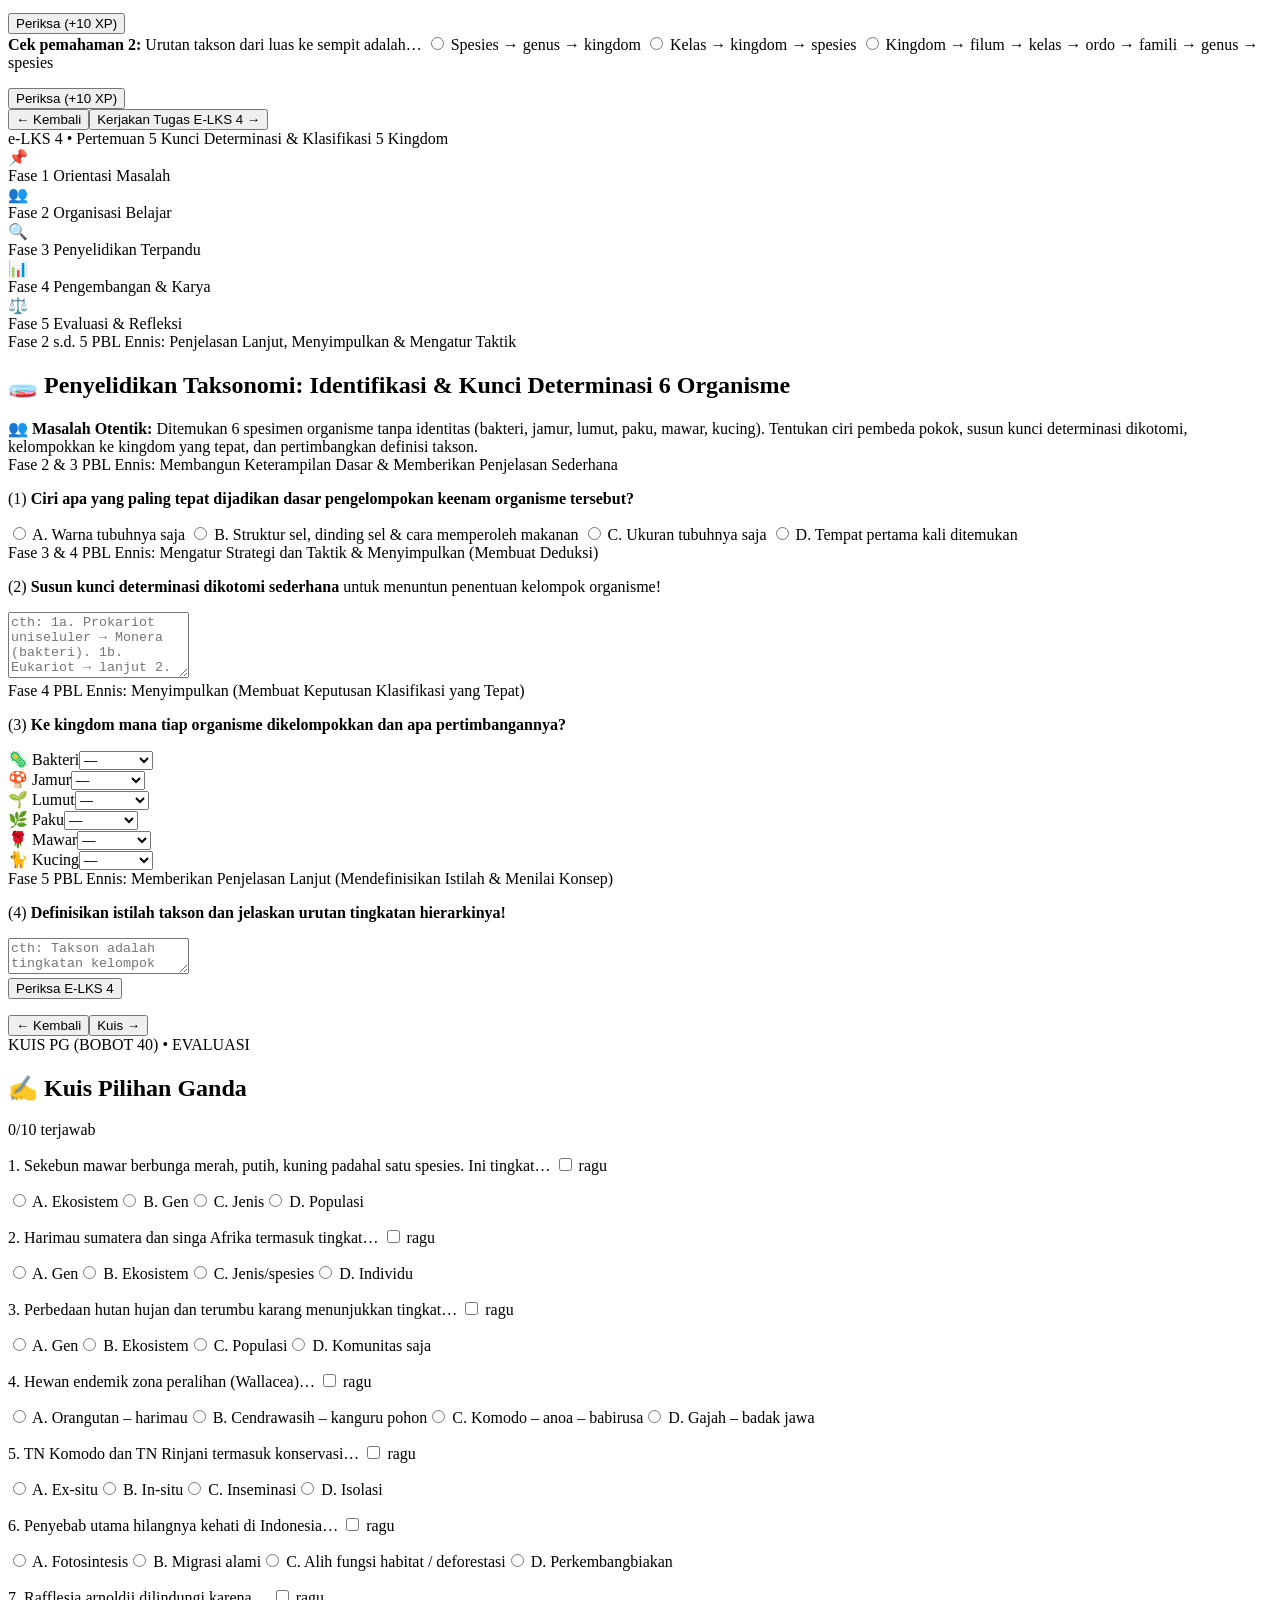
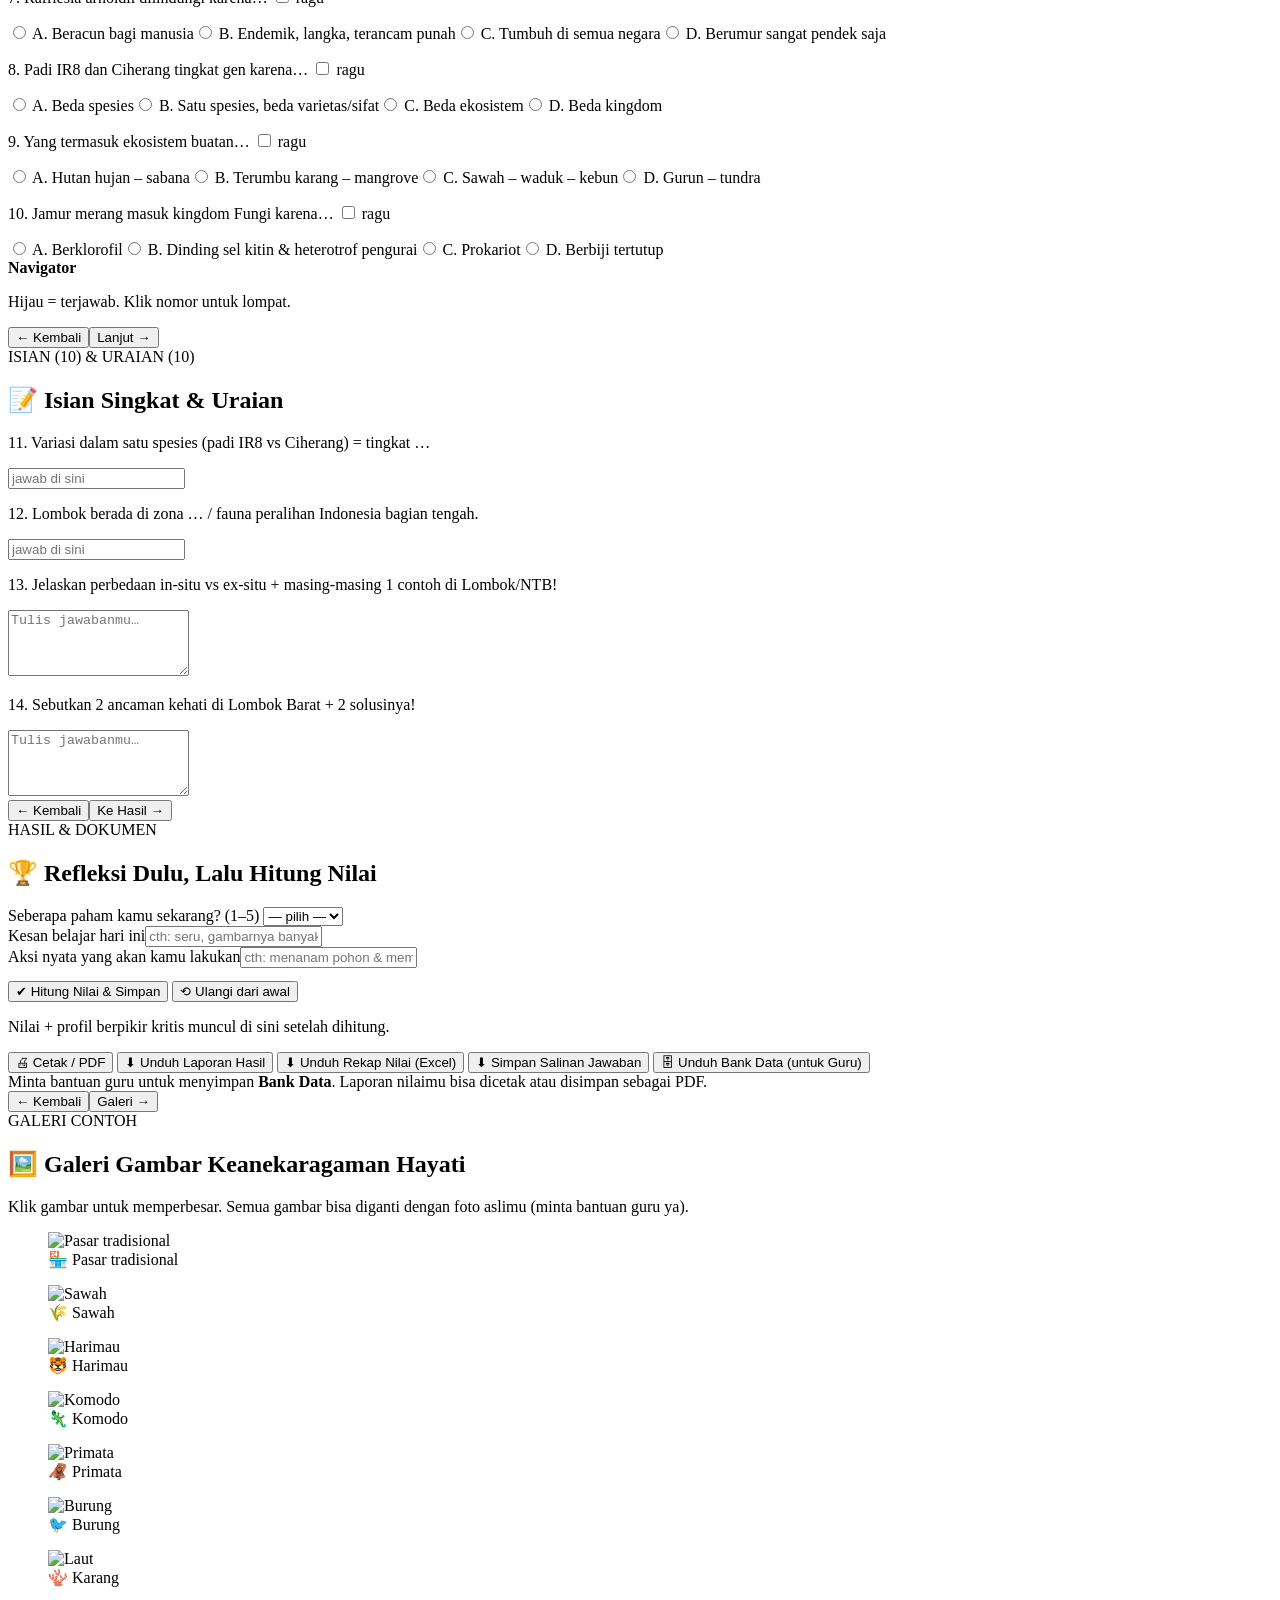
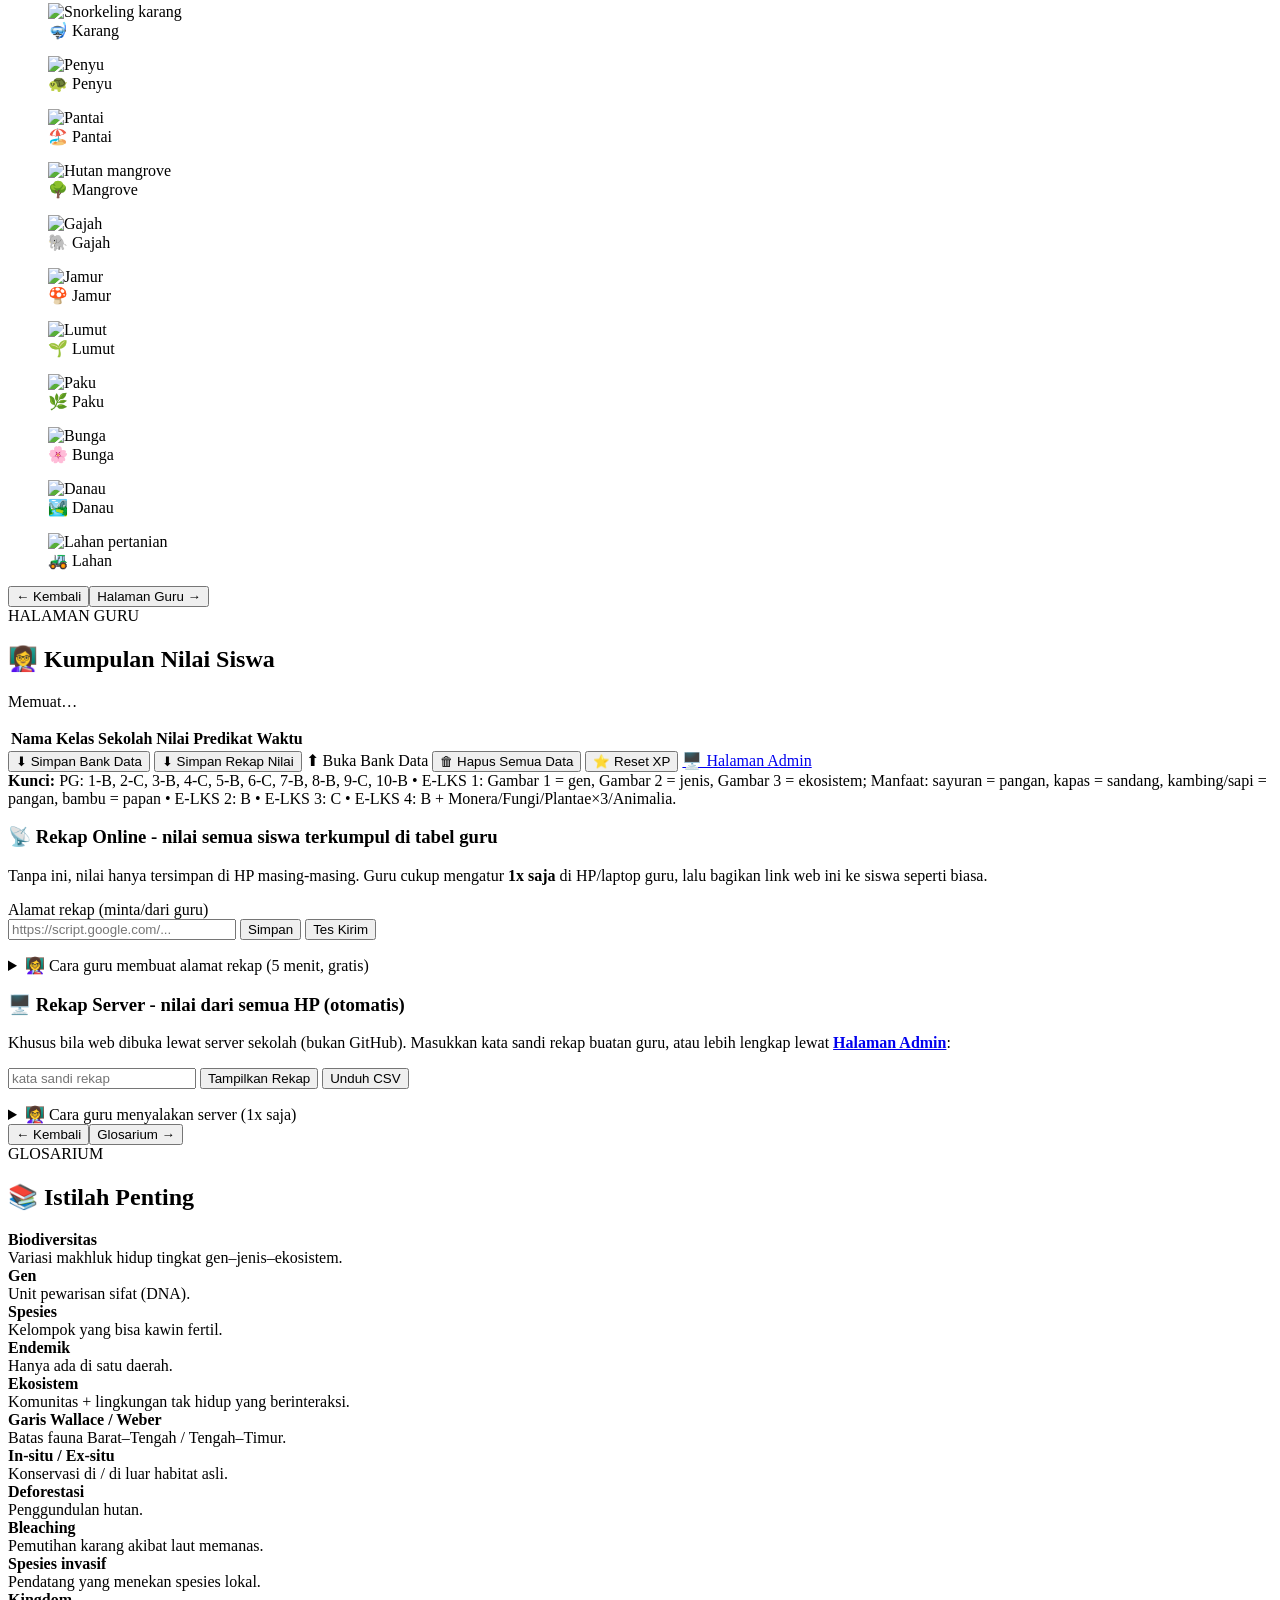
==== commit ed47aa64: "Merge pull request #7 from RajaSunrise/jules-8082642863905402071-cffc0daf Ganti gambar pertama denga" ====
--- a/templates/index.html
+++ b/templates/index.html
@@ -357,11 +357,10 @@
 					<div>
 						<img class="foto" src="assets/images/pasar.jpg"
 							data-fb="https://images.unsplash.com/photo-1488459716781-31db52582fe9?auto=format&fit=crop&w=800&q=80|https://images.unsplash.com/photo-1542838132-92c53300491e?auto=format&fit=crop&w=800&q=80"
-							onerror="gfb(this)" alt="Pasar tradisional" loading="lazy"
-							onclick="bukaLightbox(this.src,'Pasar tradisional: bukti kehati tingkat gen — varietas buah & padi lokal')"
+							onerror="gfb(this)" alt="KEHATI GEN" loading="lazy"
+							onclick="bukaLightbox(this.src,'KEHATI GEN: keanekaragaman hayati tingkat gen')"
 							referrerpolicy="no-referrer">
-						<p class="keterangan">Pasar = etalase kehati gen.
-						</p>
+						<p class="keterangan">KEHATI GEN</p>
 					</div>
 					<div>
 						<img class="foto" src="assets/images/padi.jpg"
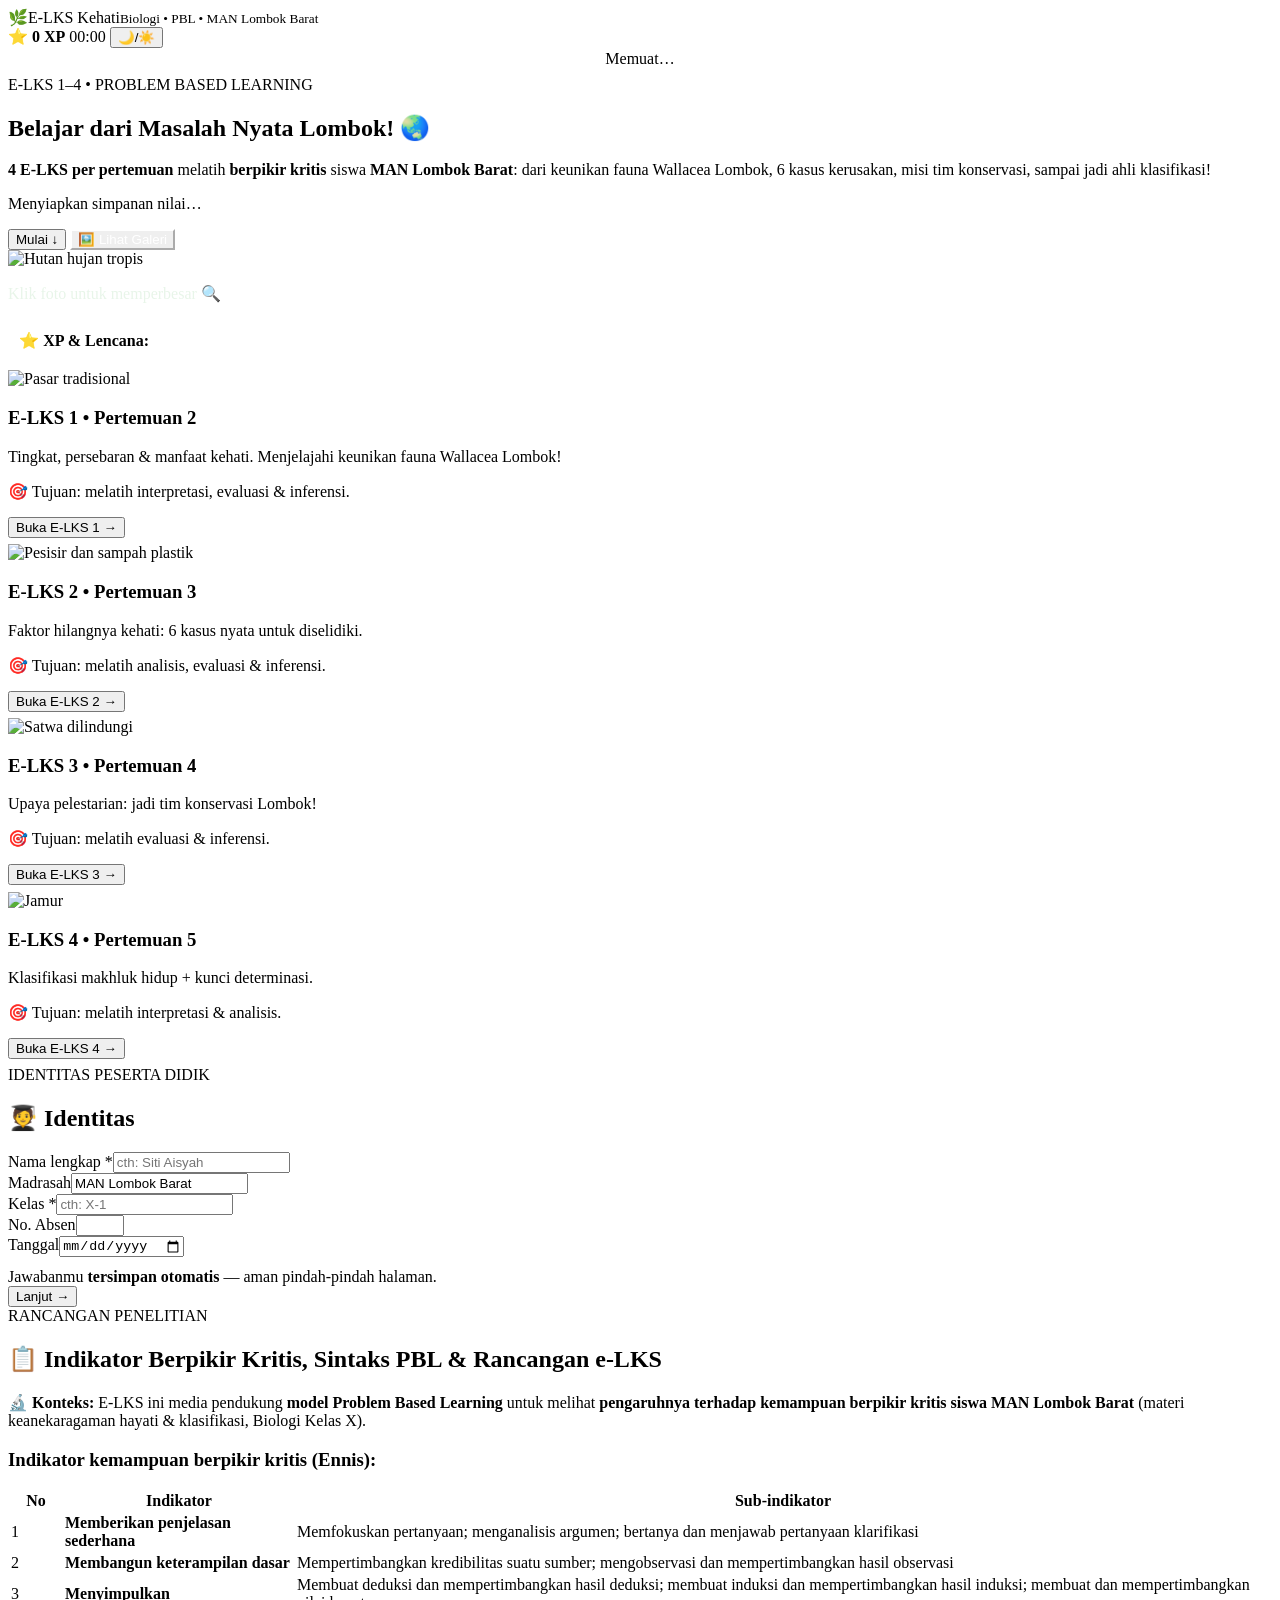
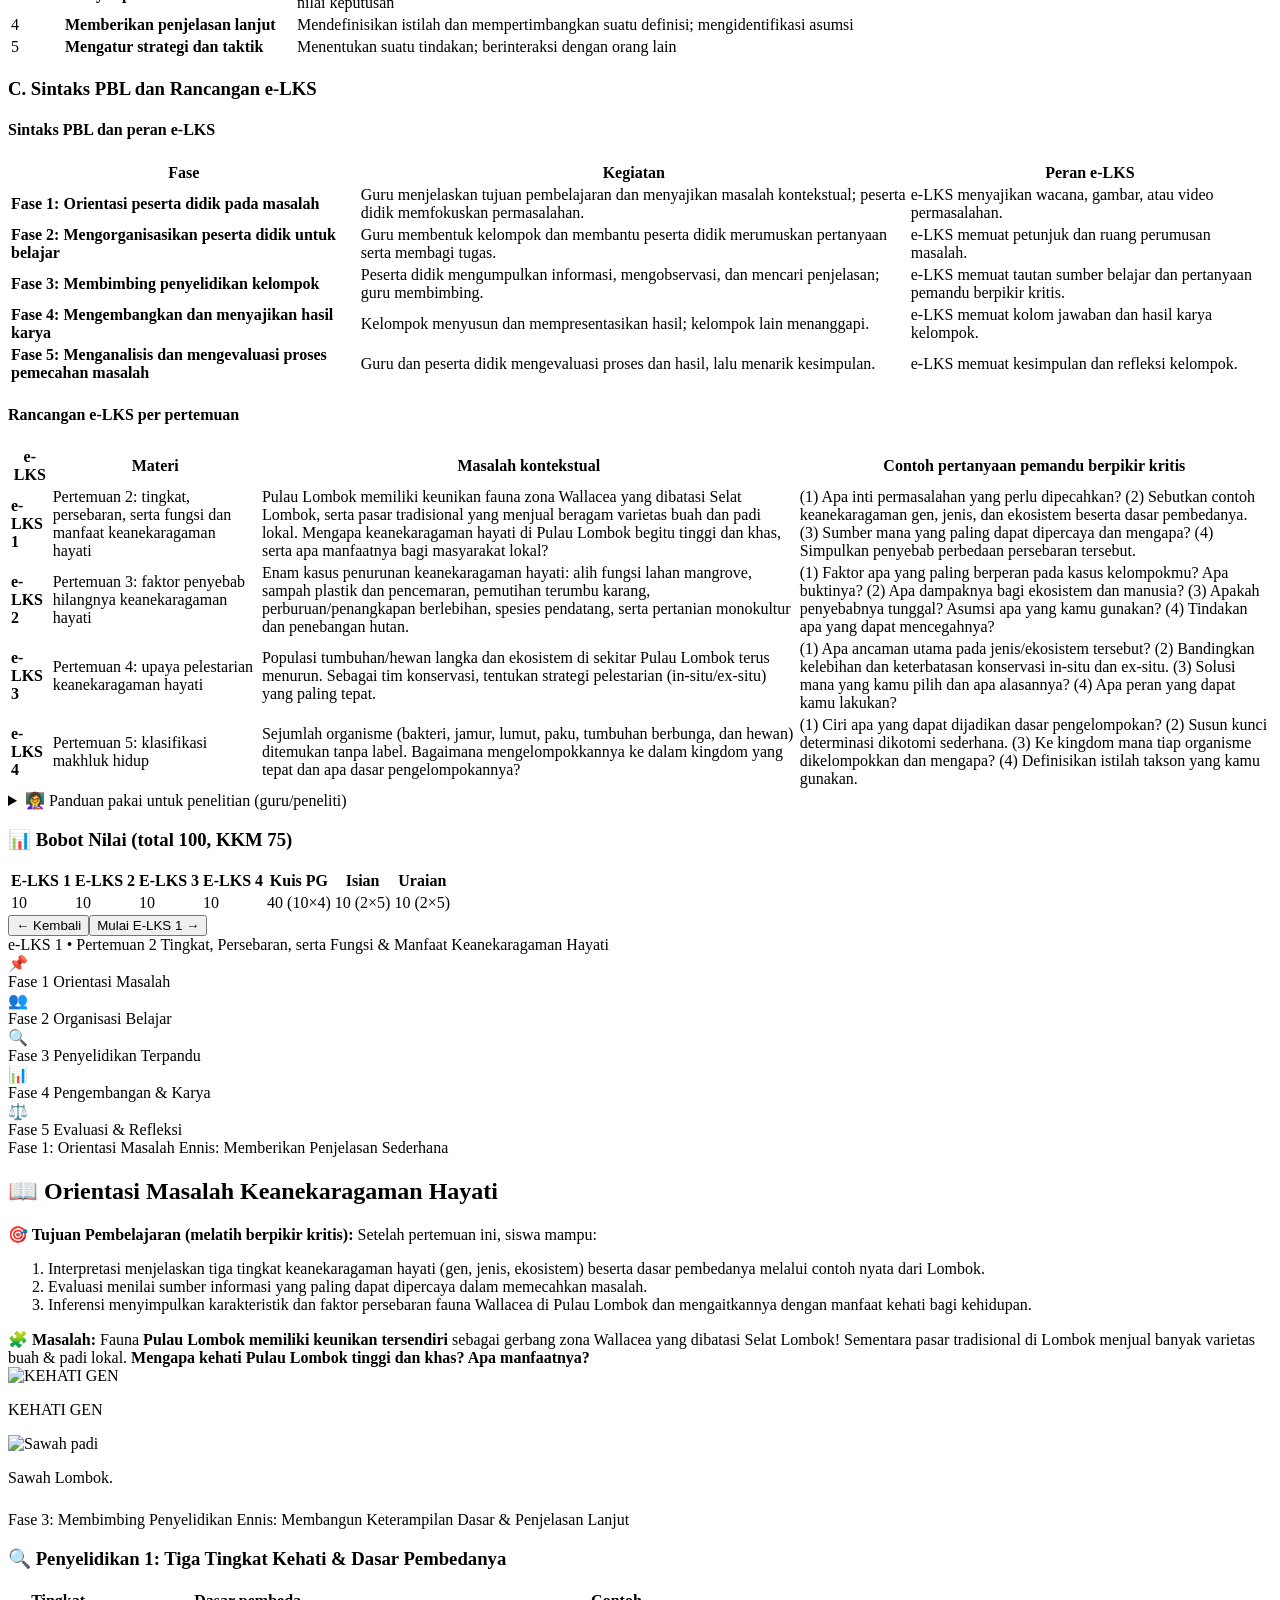
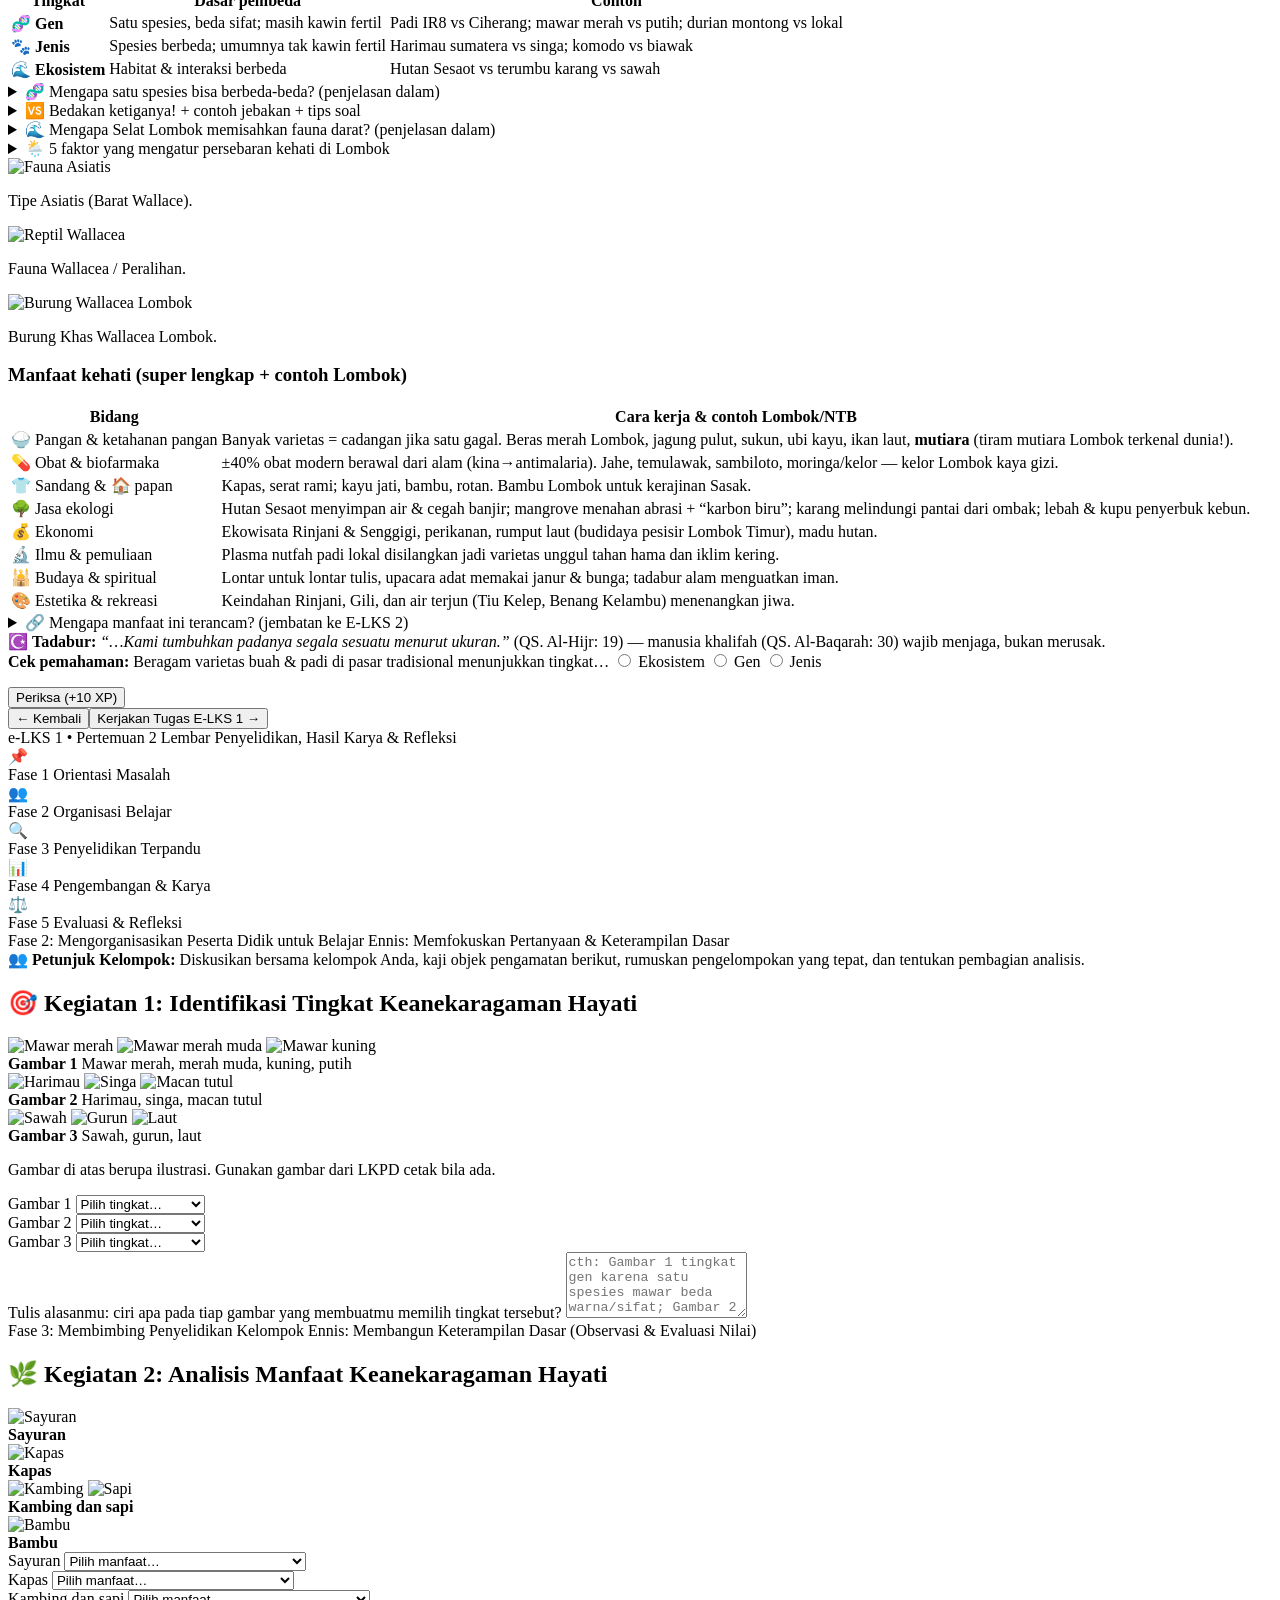
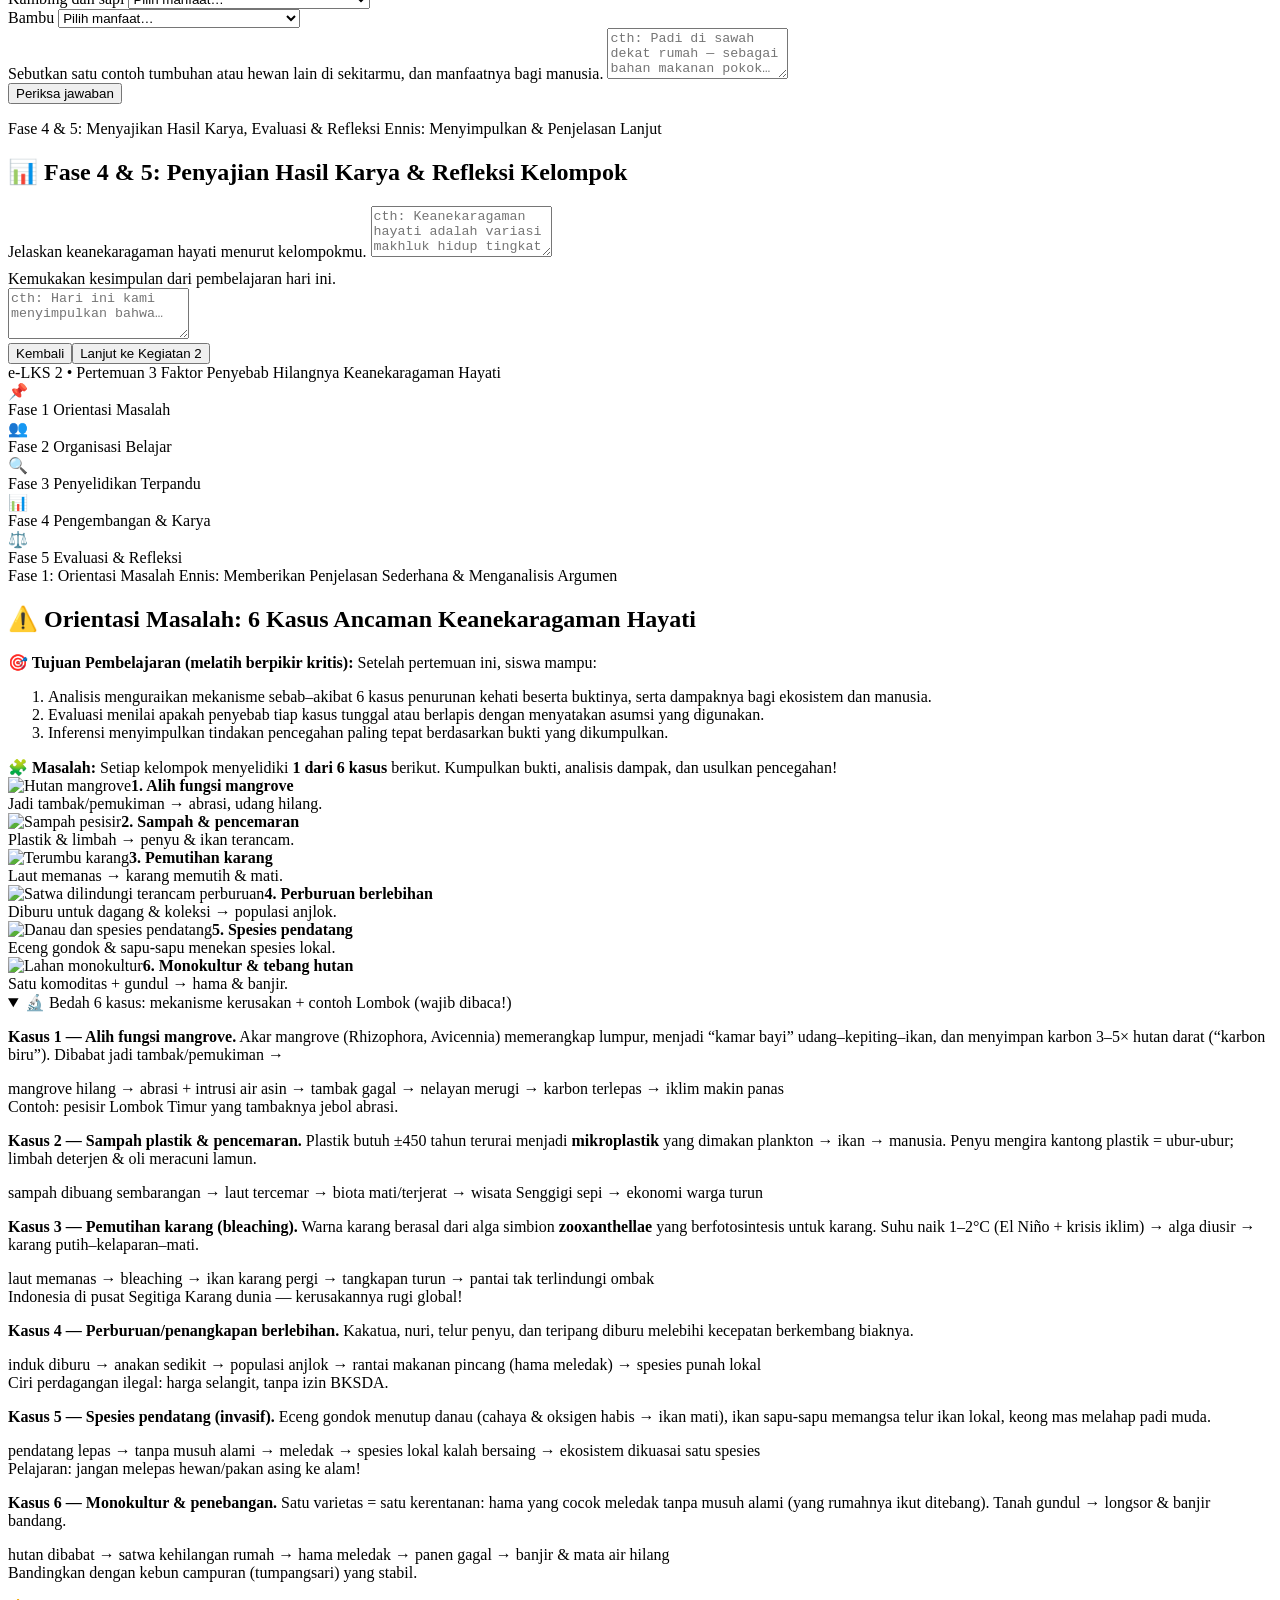
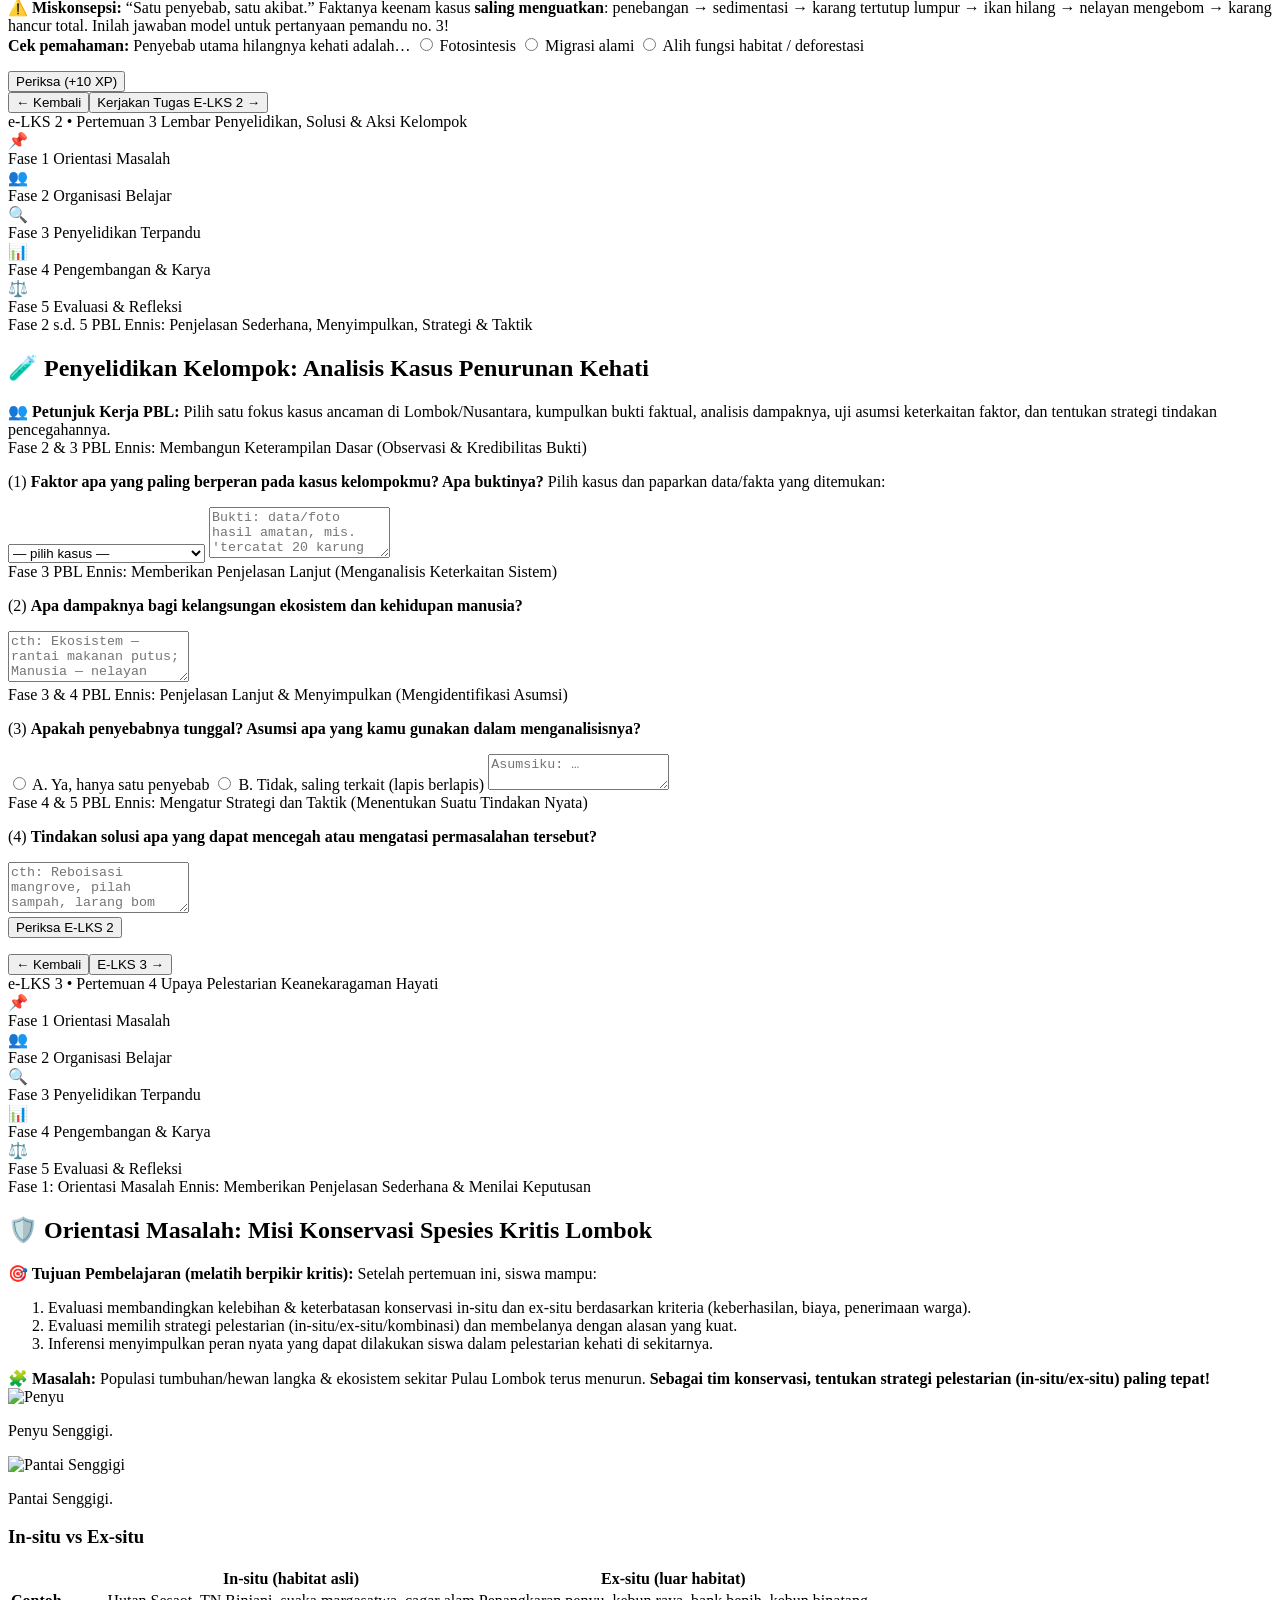
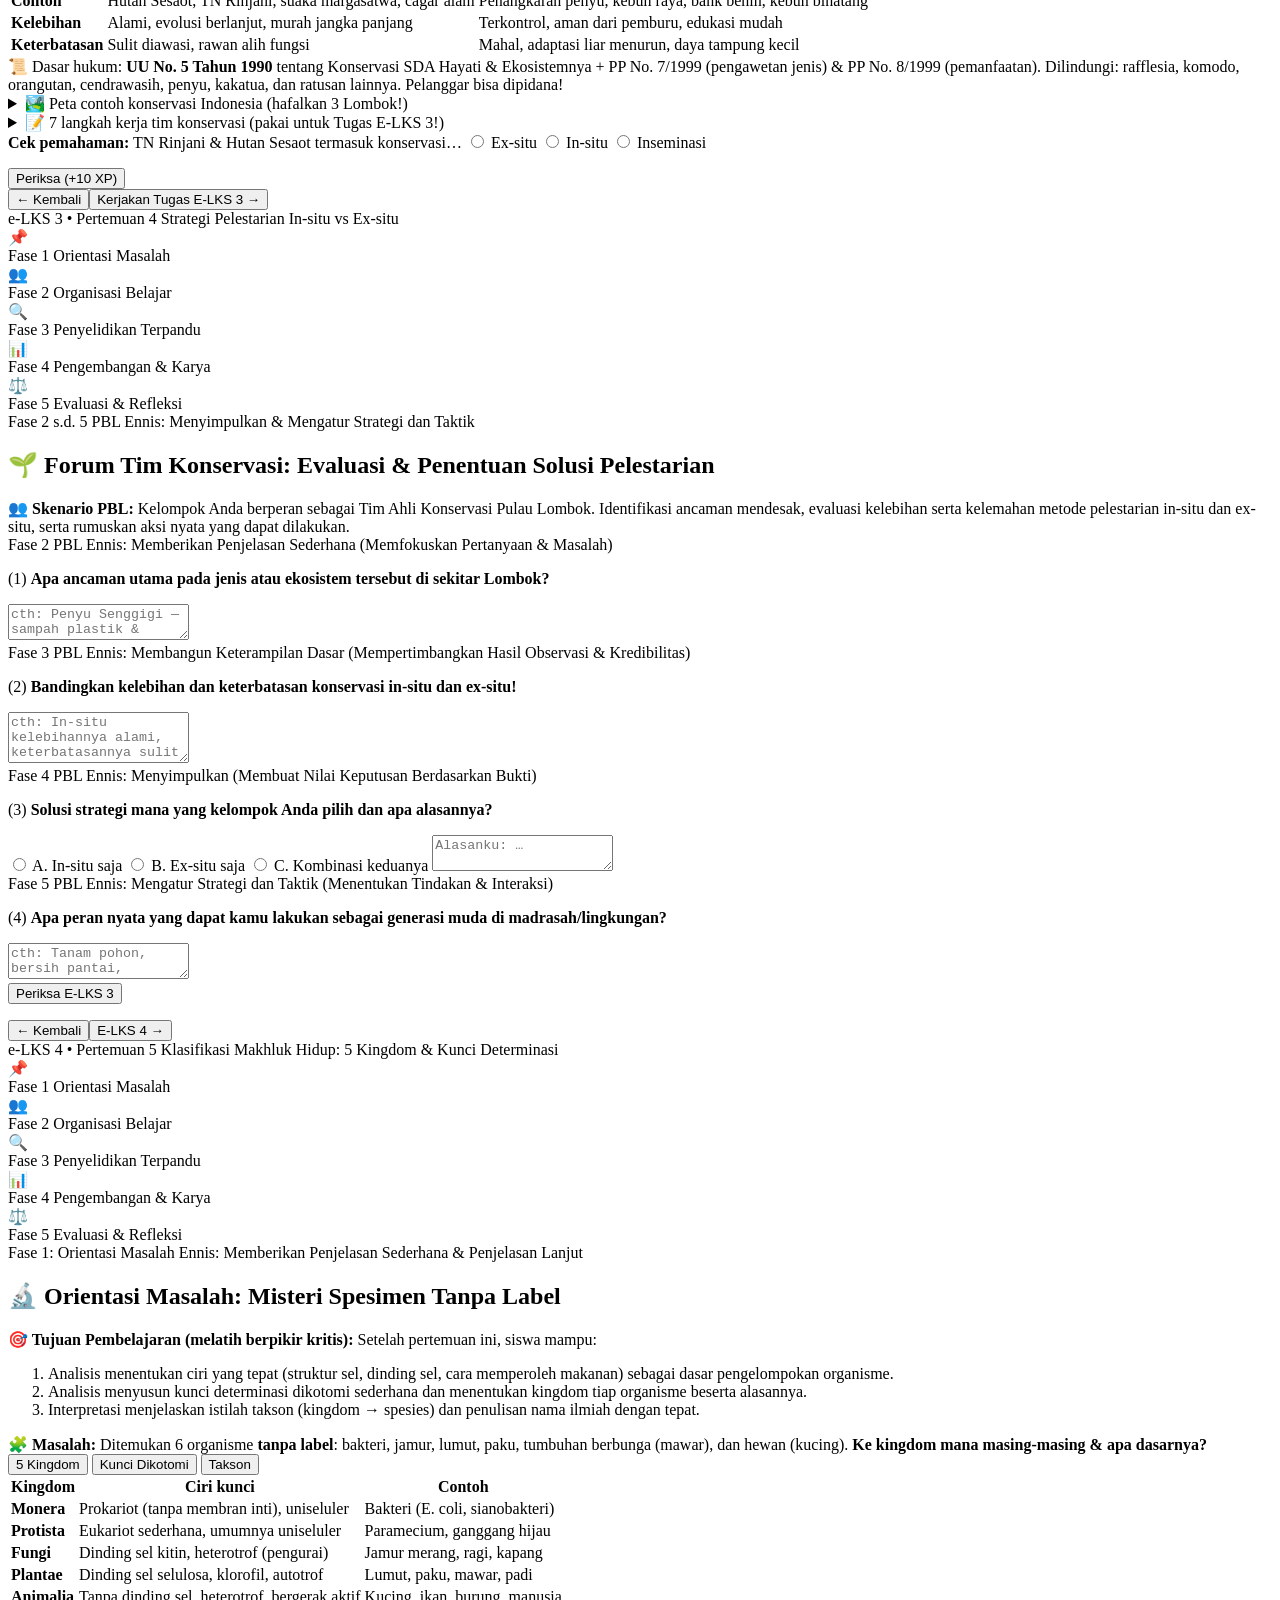
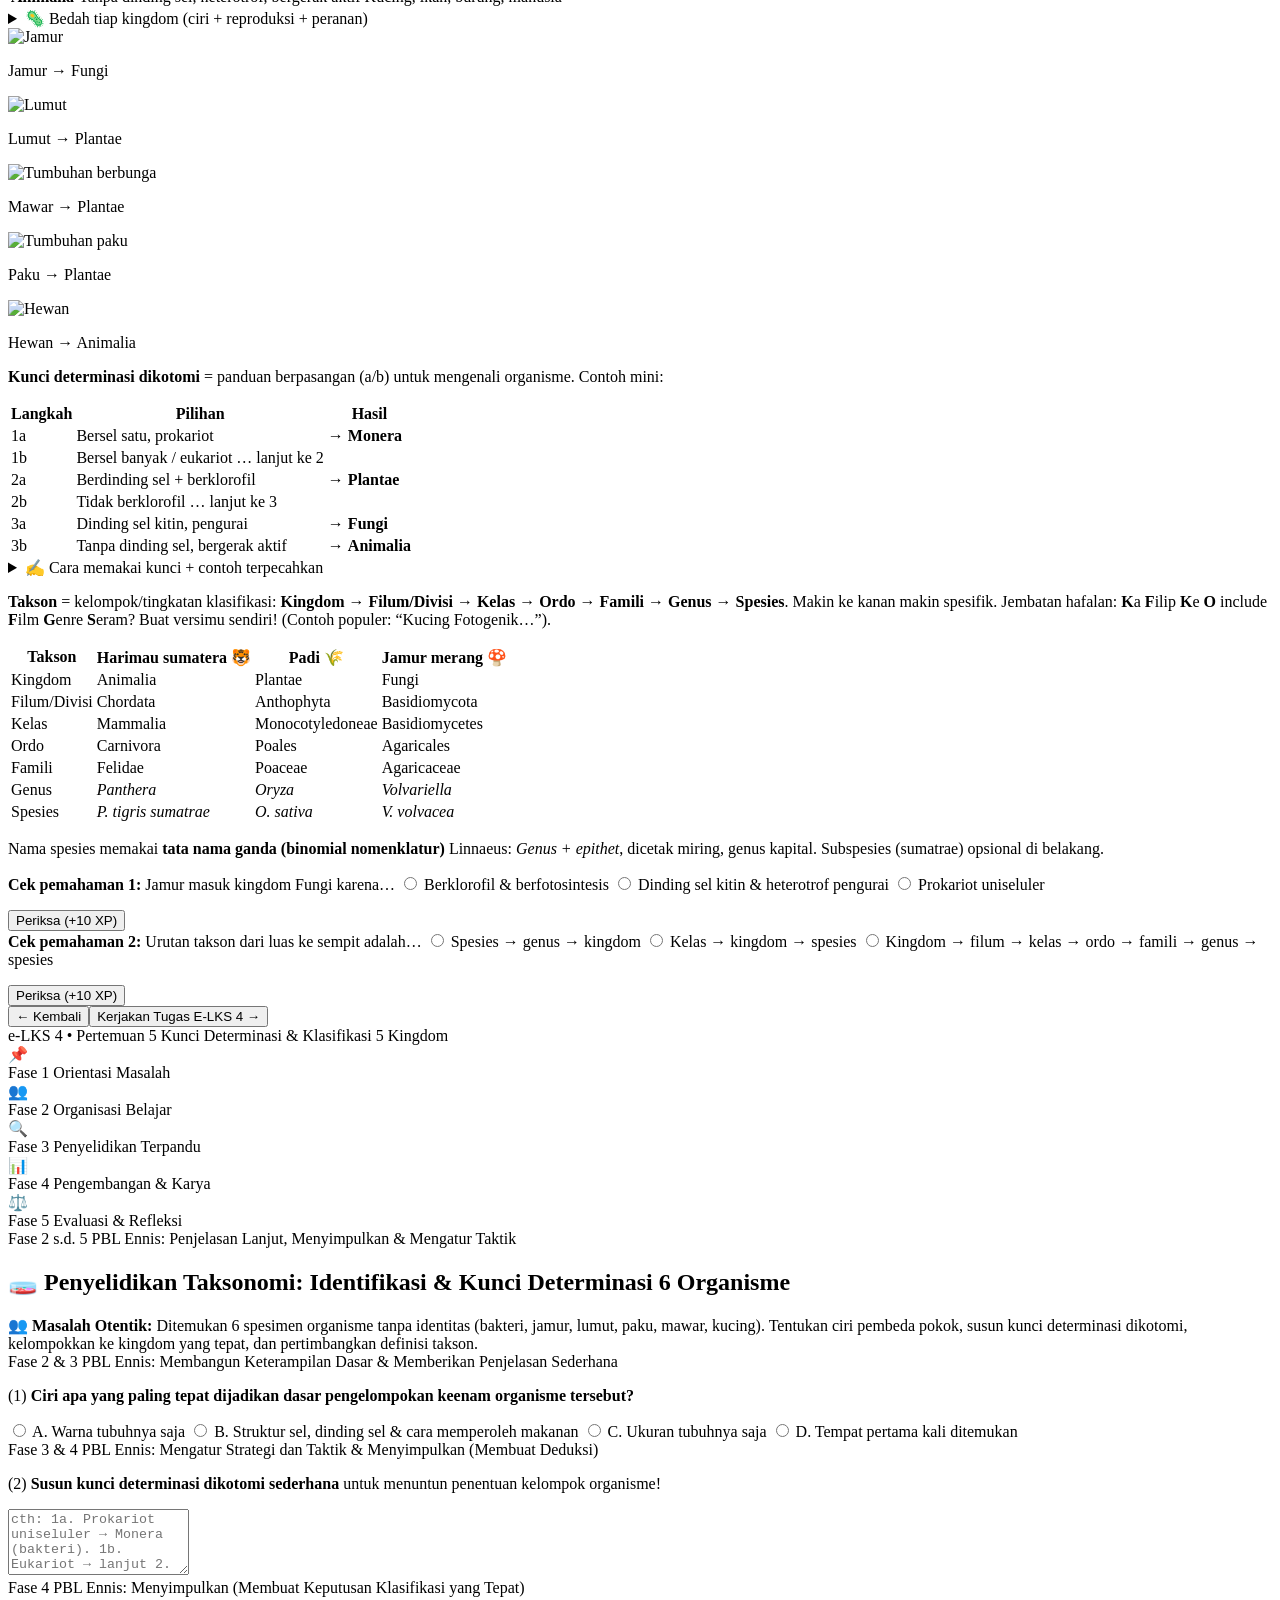
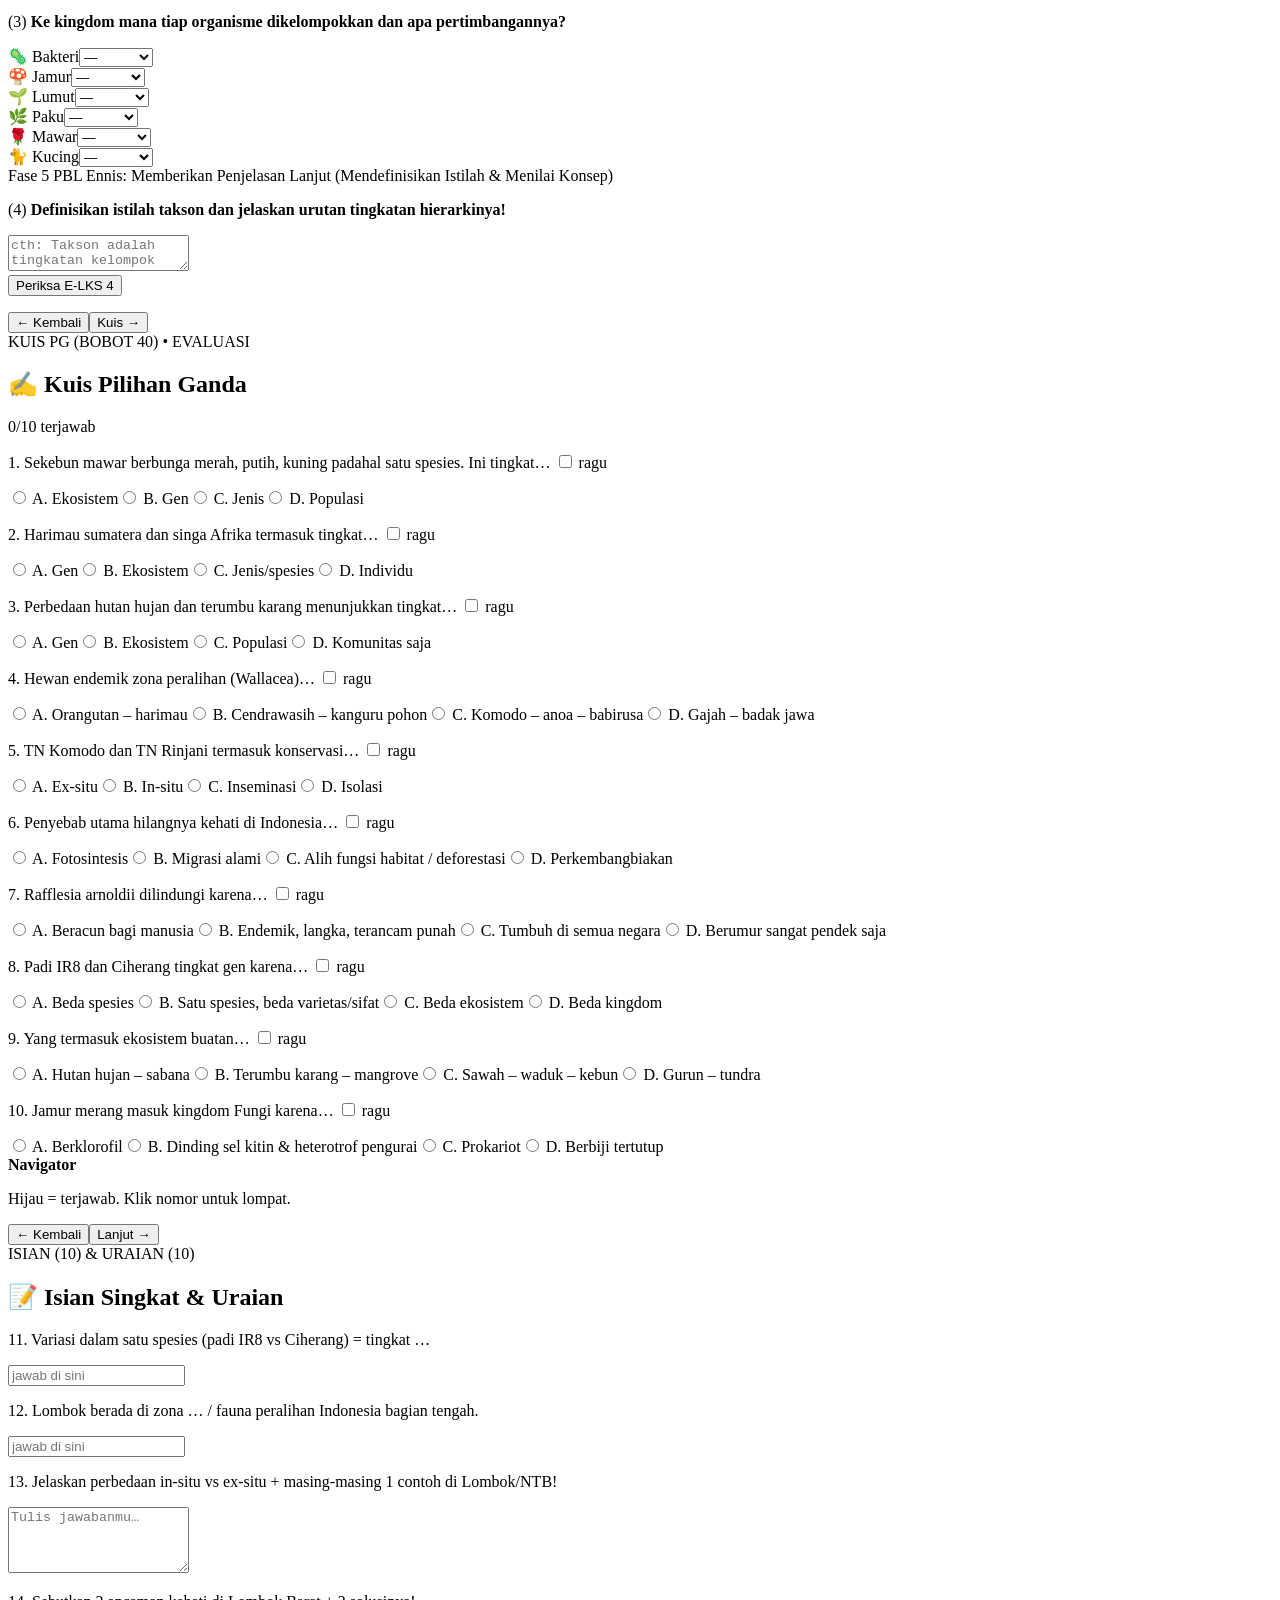
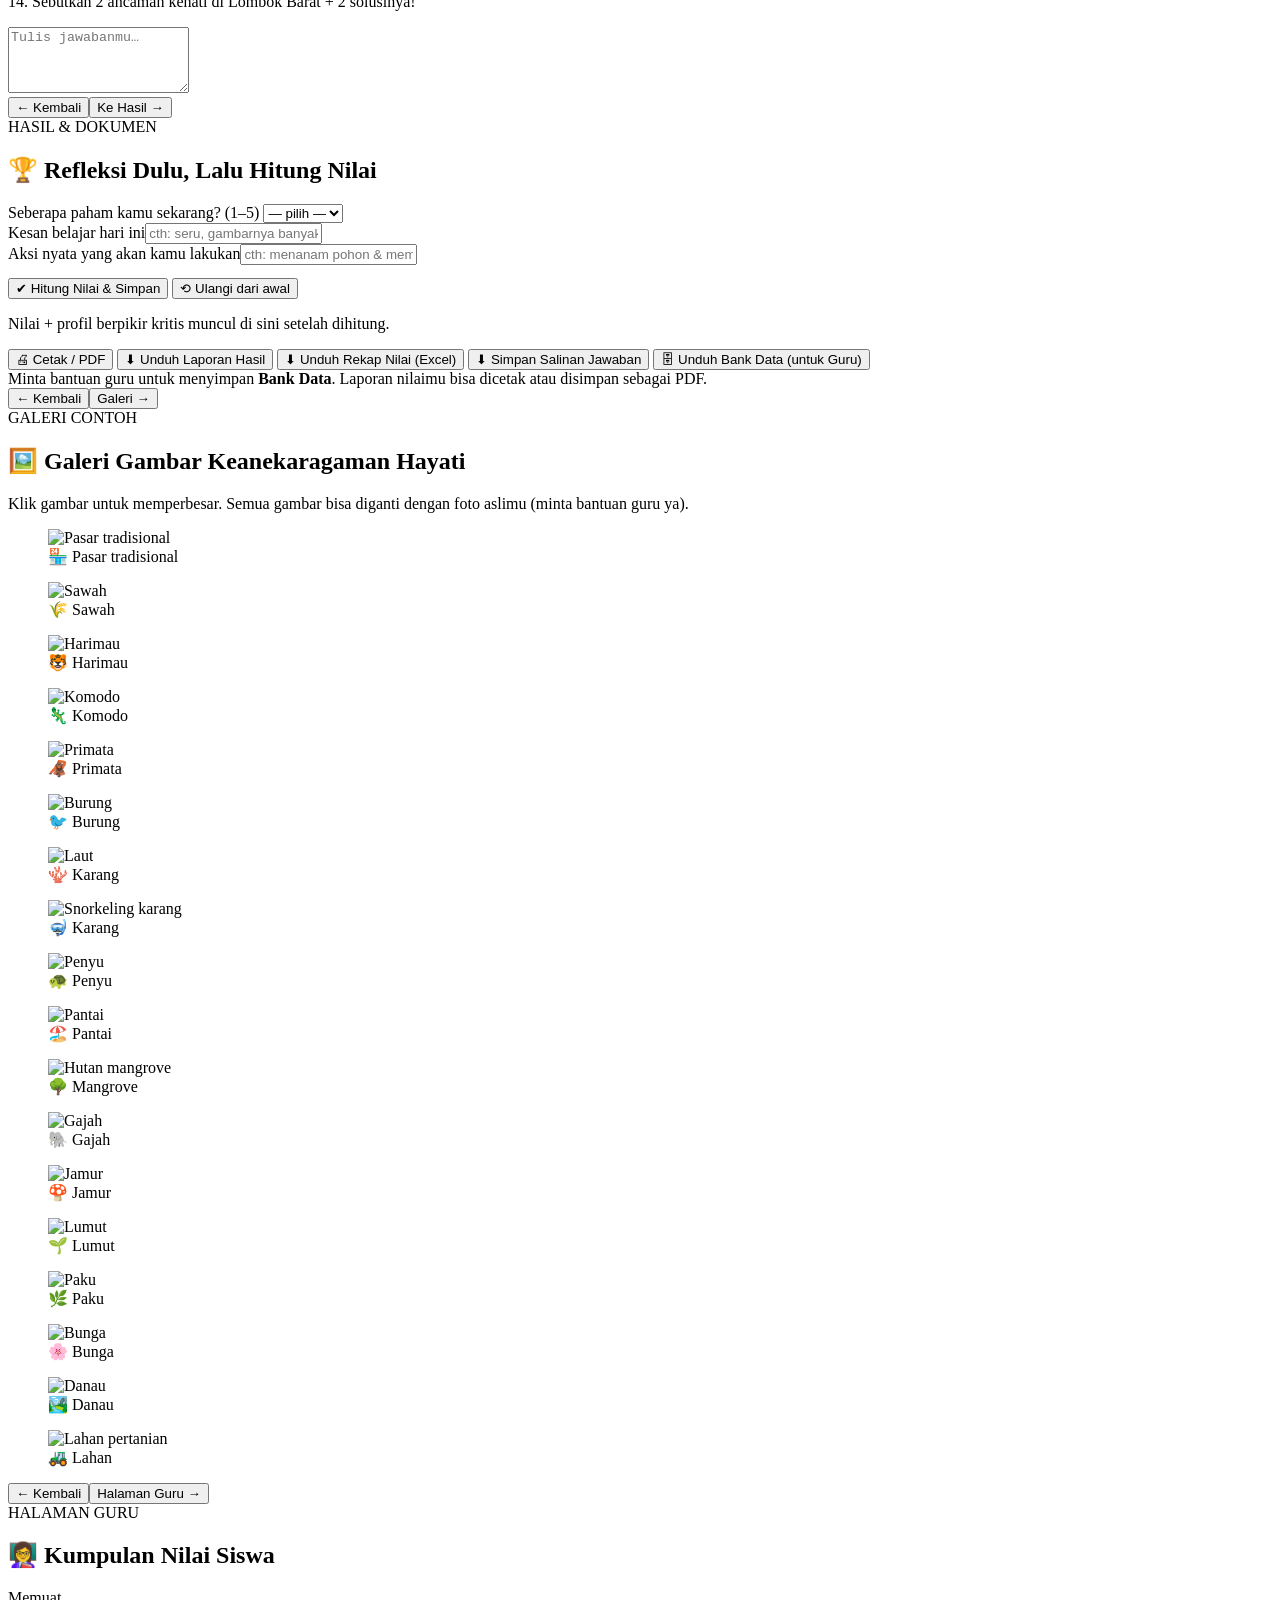
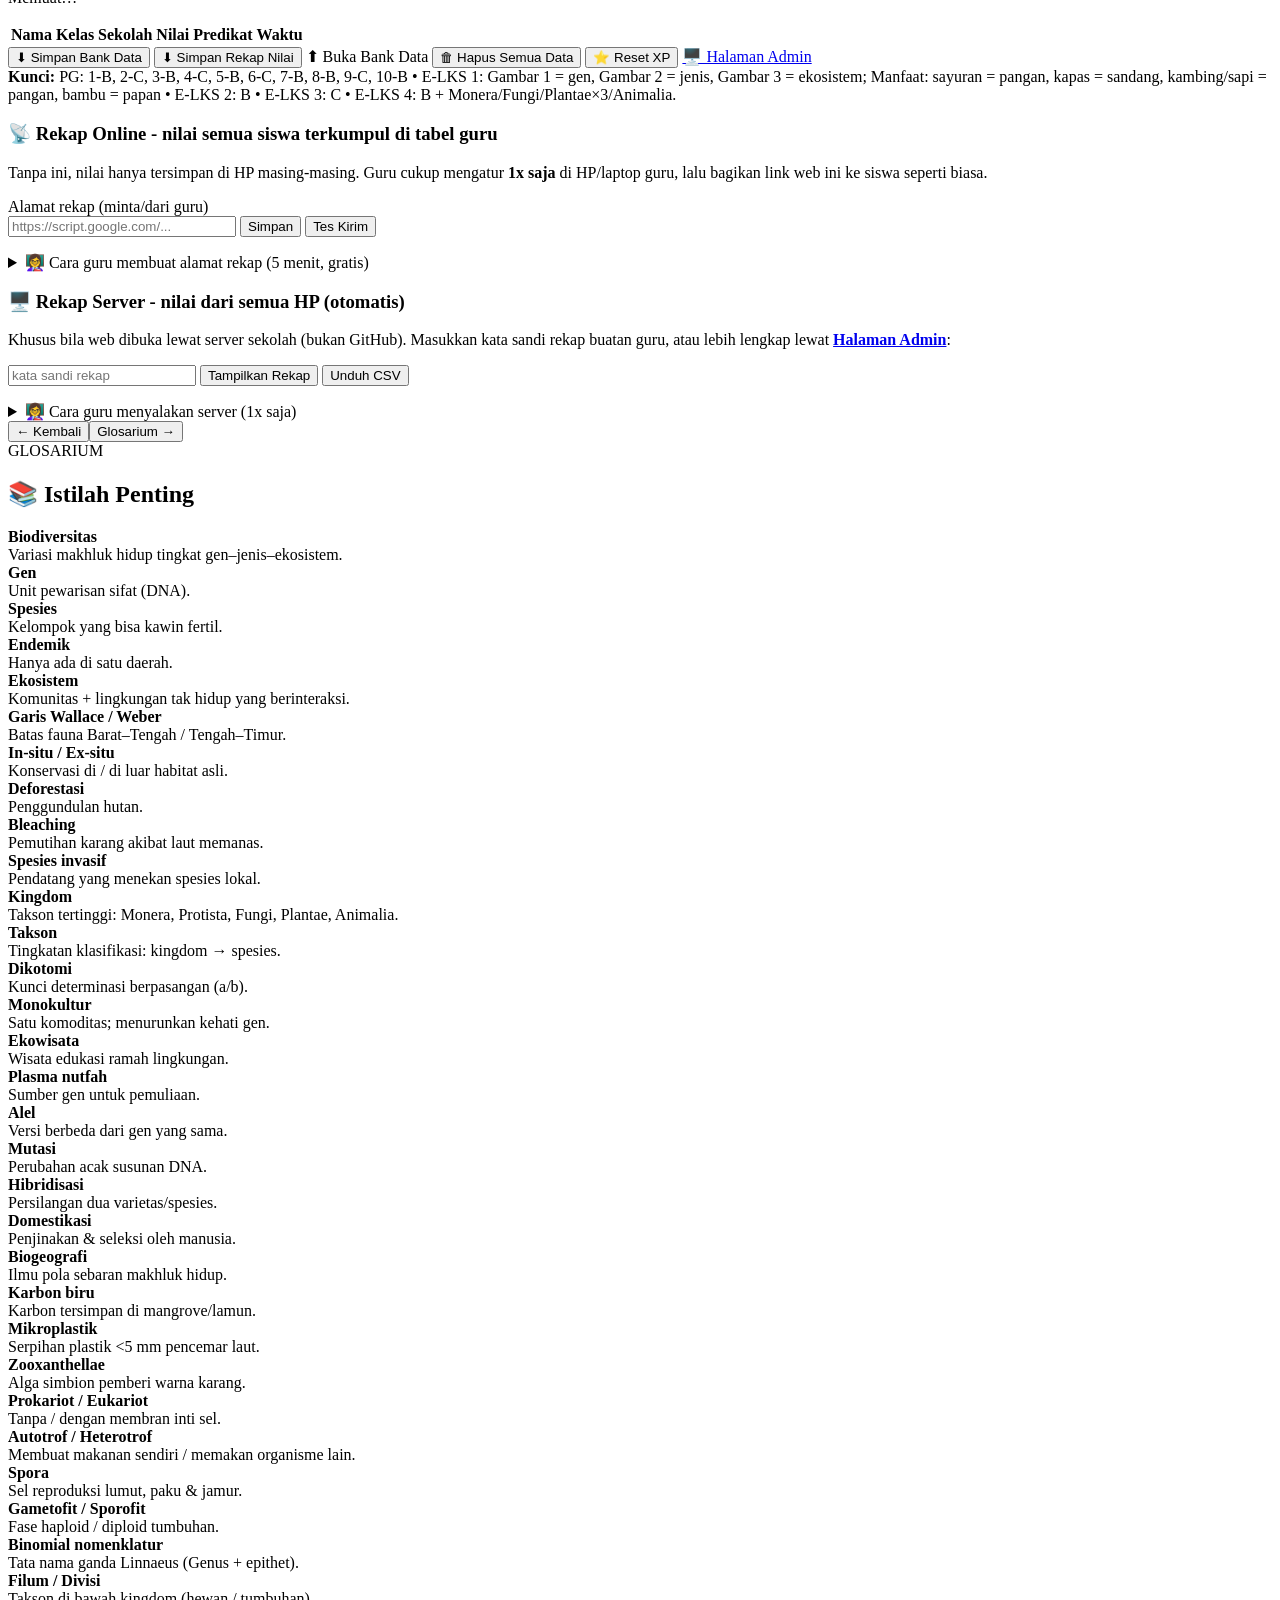
==== commit cd33fdff: "Remove interactive fauna Wallacea zones section" ====
--- a/templates/index.html
+++ b/templates/index.html
@@ -453,36 +453,6 @@
 						mirip, tapi spesies berbeda. <b>Miskonsepsi 3:</b> “Ekosistem buatan tidak punya kehati.” Sawah pun punya
 						padi, katak, belut, dan mikroba!</div>
 				</details>
-				<h3>Keunikan Fauna Wallacea Pulau Lombok: Posisi Garis Wallace!</h3>
-				<p>Pulau Lombok berada tepat di sisi timur <b>Garis Wallace</b> (Selat Lombok sebagai batas biogeografi): wilayah barat merupakan fauna <b>Asiatis</b>, sedangkan Pulau Lombok menjadi pintu gerbang fauna <b>Wallacea / Peralihan</b> yang kaya spesies unik lokal (seperti di Hutan Pusuk, Suranadi, Sekotong, Sesaot, dan lereng Rinjani). Klik zonanya:</p>
-				<div class="peta">
-					<div>
-						<svg viewBox="0 0 300 130" style="width:100%;background:#e0f2e9;border-radius:12px" role="img"
-							aria-label="Peta zona fauna">
-							<rect x="8" y="20" width="90" height="90" rx="10" fill="#86efac" style="cursor:pointer"
-								onclick="pilihZona('barat')">
-								<title>Zona Barat</title>
-							</rect>
-							<rect x="105" y="20" width="90" height="90" rx="10" fill="#fcd34d" style="cursor:pointer"
-								onclick="pilihZona('tengah')">
-								<title>Zona Tengah</title>
-							</rect>
-							<rect x="202" y="20" width="90" height="90" rx="10" fill="#fca5a5" style="cursor:pointer"
-								onclick="pilihZona('timur')">
-								<title>Zona Timur</title>
-							</rect>
-							<text x="53" y="68" text-anchor="middle" font-size="13" font-weight="bold">BARAT</text>
-							<text x="150" y="68" text-anchor="middle" font-size="13" font-weight="bold">TENGAH</text>
-							<text x="247" y="68" text-anchor="middle" font-size="13" font-weight="bold">TIMUR</text>
-						</svg>
-						<div class="zona-btns">
-							<button class="zona-btn" data-zona="barat" onclick="pilihZona('barat')">🟢 Barat (Asiatis)</button>
-							<button class="zona-btn" data-zona="tengah" onclick="pilihZona('tengah')">🟡 Tengah (Lombok & Wallacea)</button>
-							<button class="zona-btn" data-zona="timur" onclick="pilihZona('timur')">🔴 Timur (Australis)</button>
-						</div>
-					</div>
-					<div class="zona-kartu" id="zona-info">👆 <b>Klik zona</b> (+2 XP per zona).</div>
-				</div>
 				<details class="baca">
 					<summary>🌊 Mengapa Selat Lombok memisahkan fauna darat? (penjelasan dalam)</summary>
 					<p>Selat Lombok memiliki lebar ±35 km dengan palung laut yang <b>sangat dalam (>300 m)</b>. Pada zaman es saat permukaan laut turun ±120 m, Paparan Sunda (Sumatera, Jawa, Kalimantan) menyatu dengan benua Asia, sedangkan Pulau Lombok dan pulau-pulau di sebelah timurnya tetap terisolasi laut dalam. Akibat isolasi geografis jutaan tahun ini:</p>
